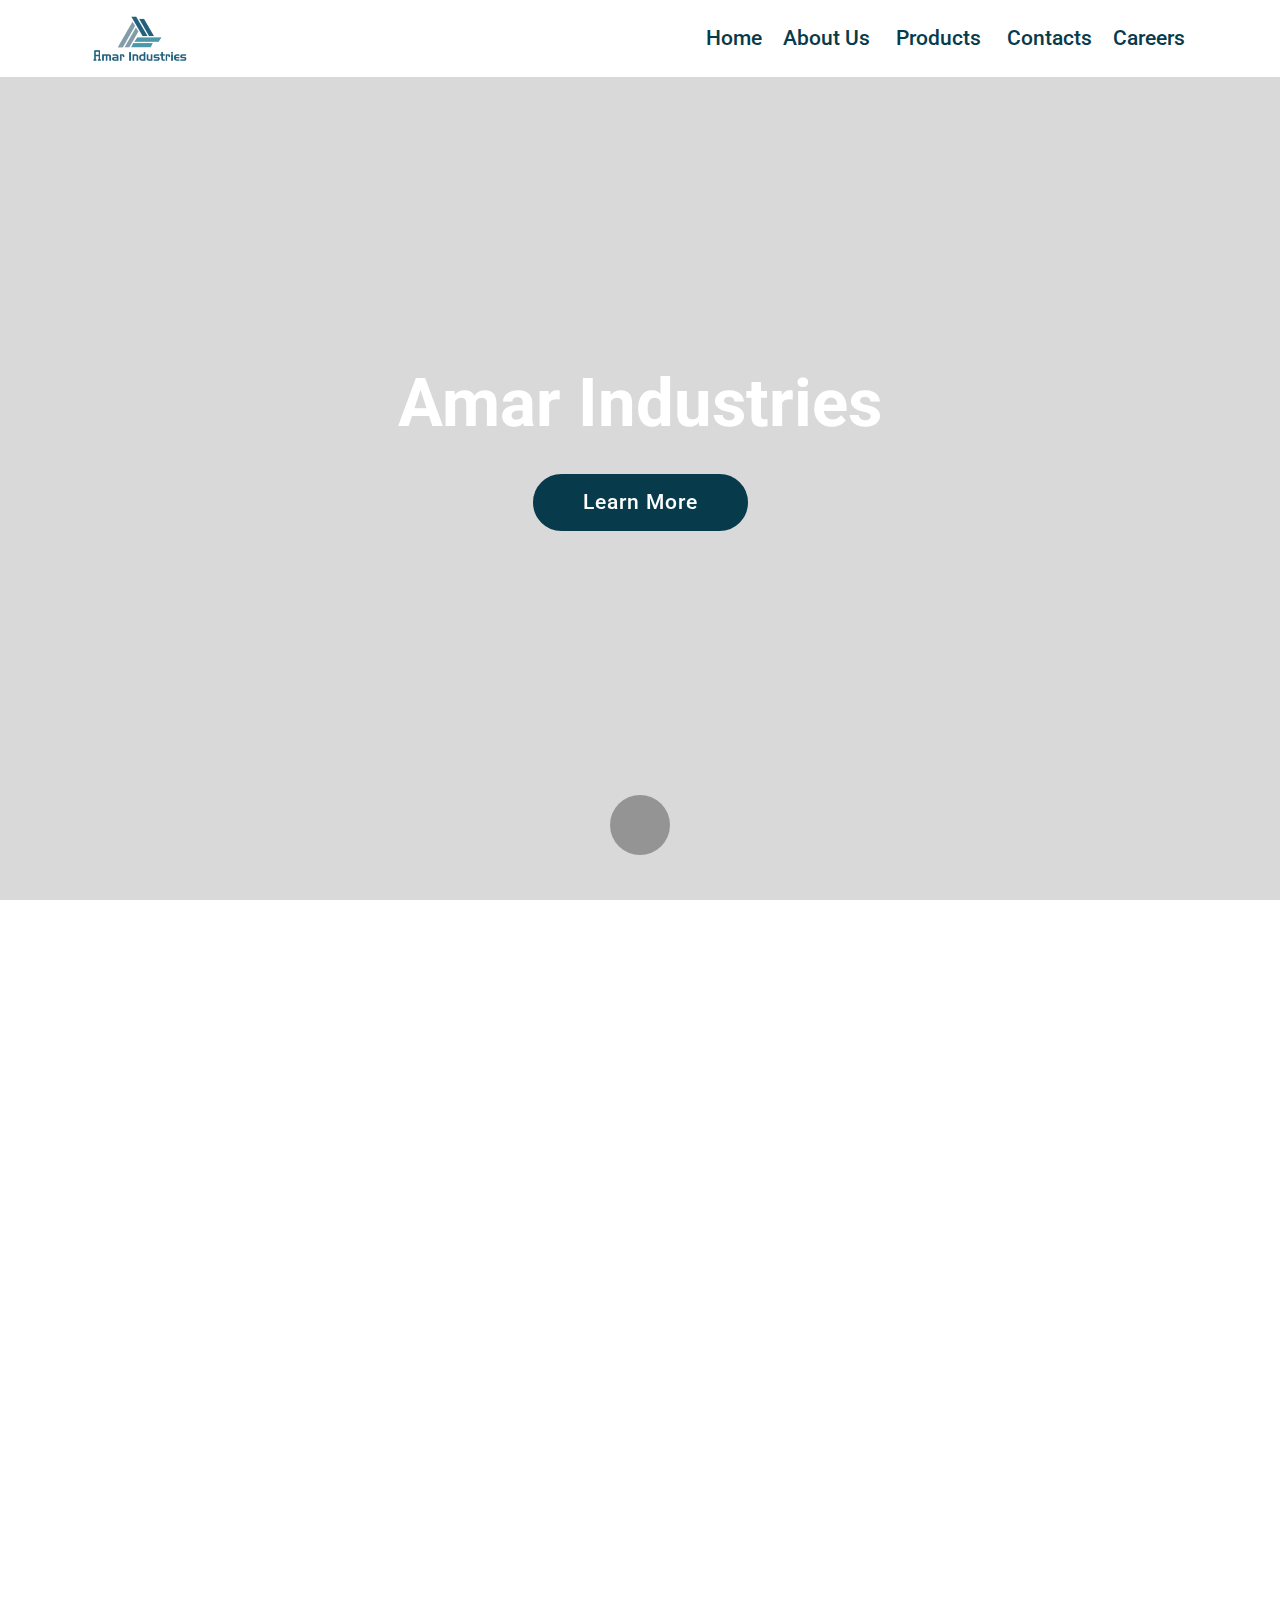
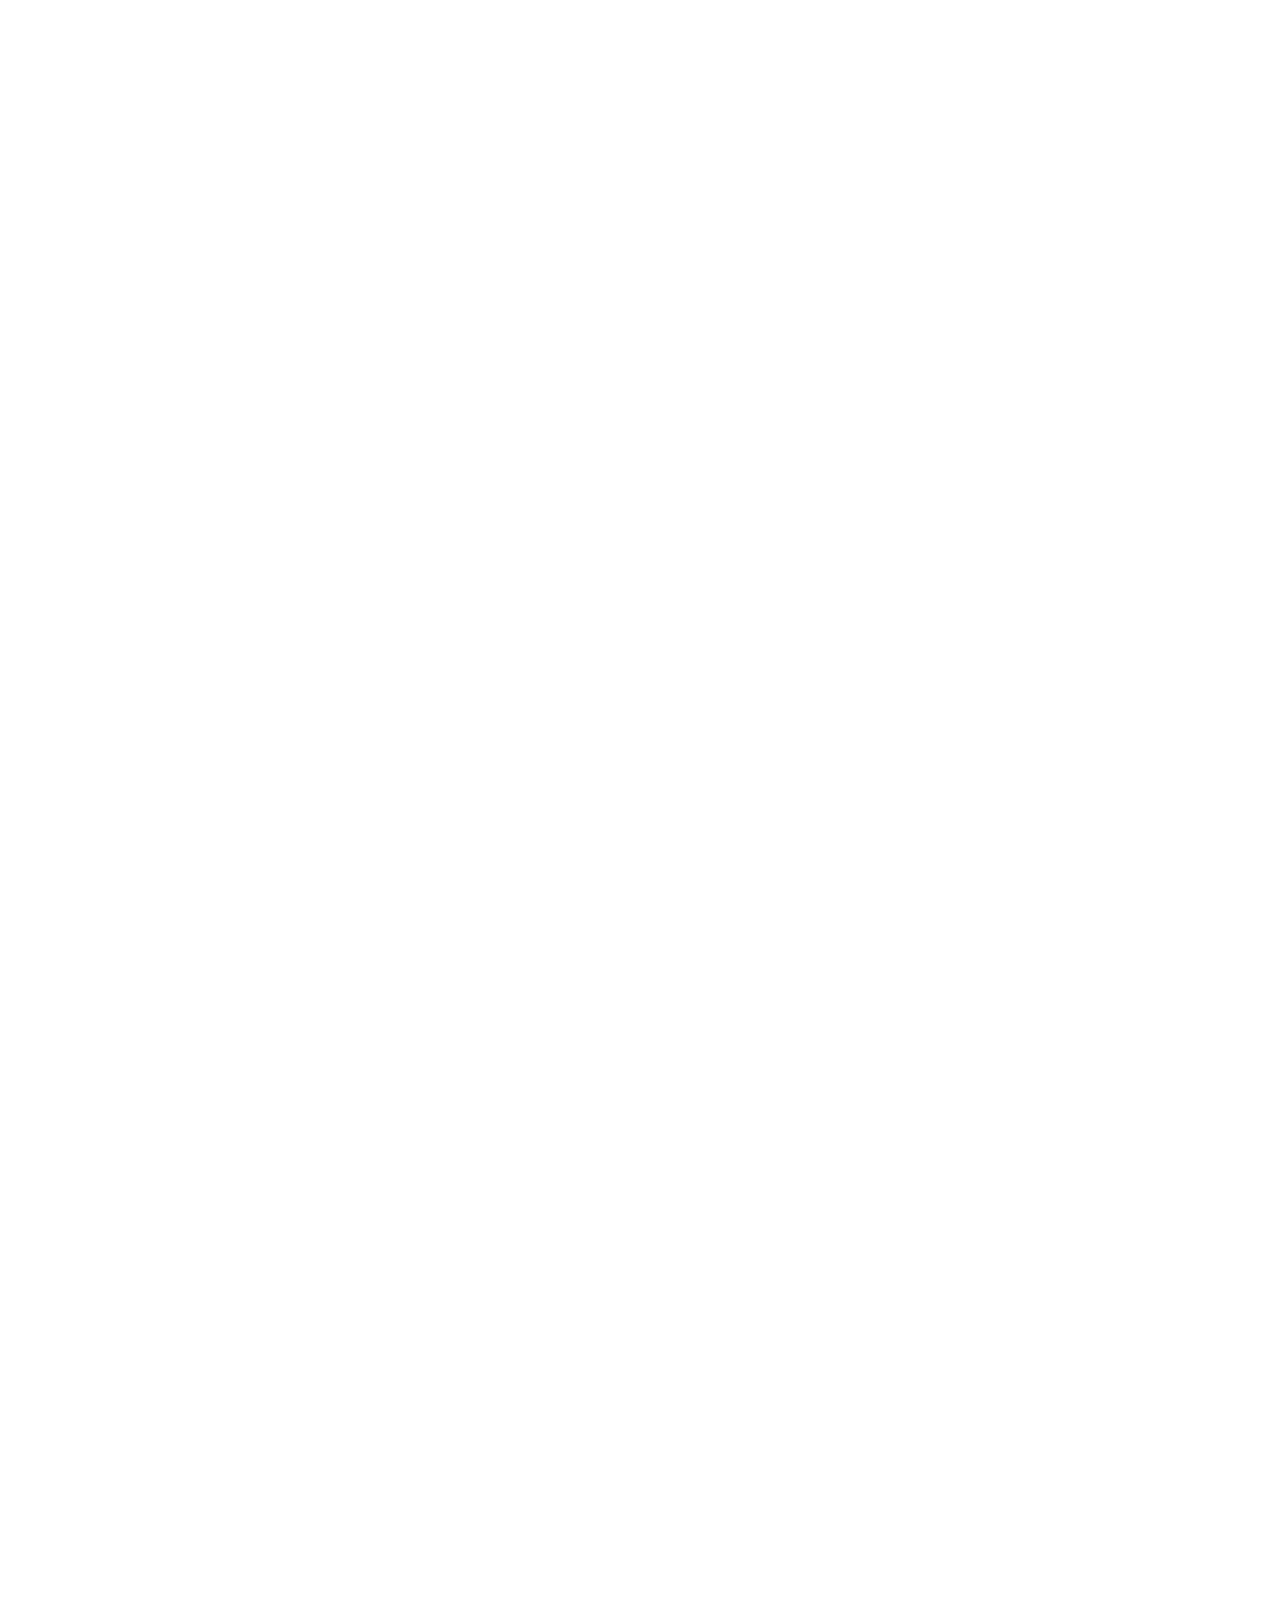
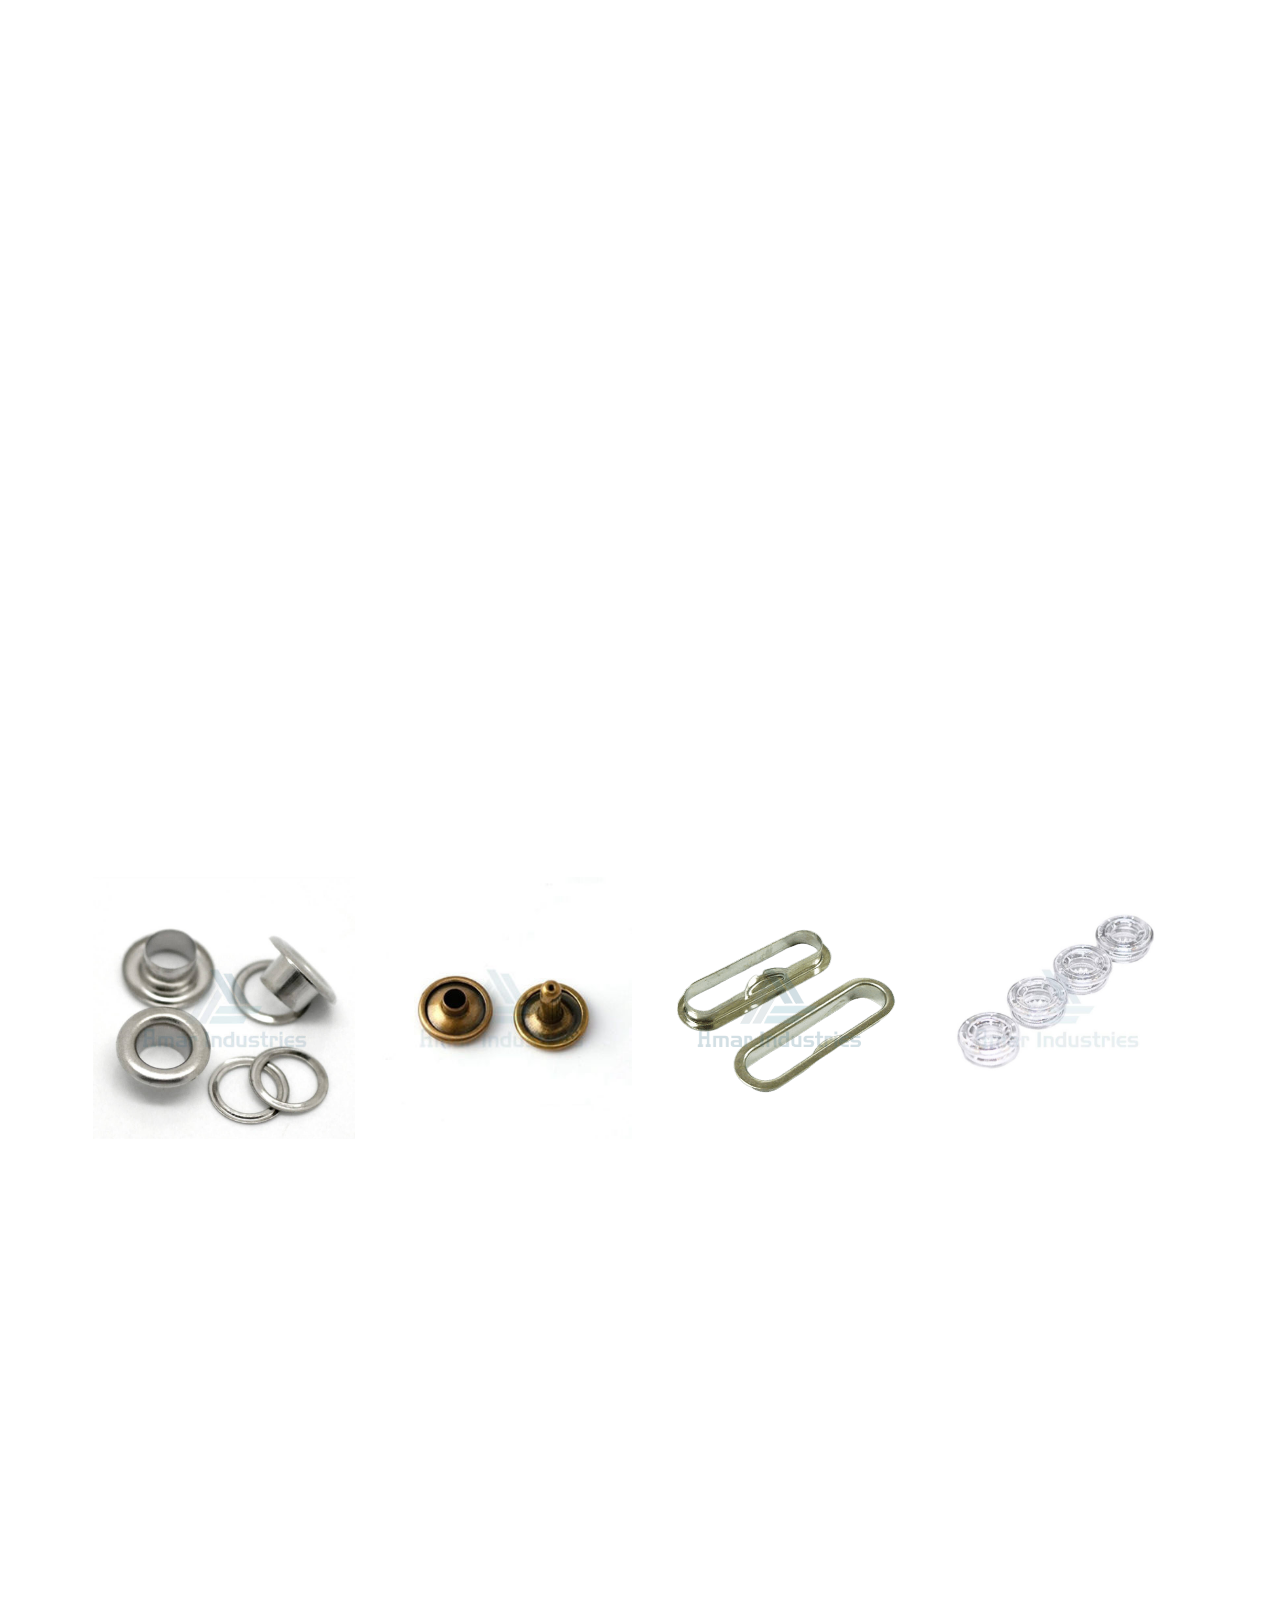
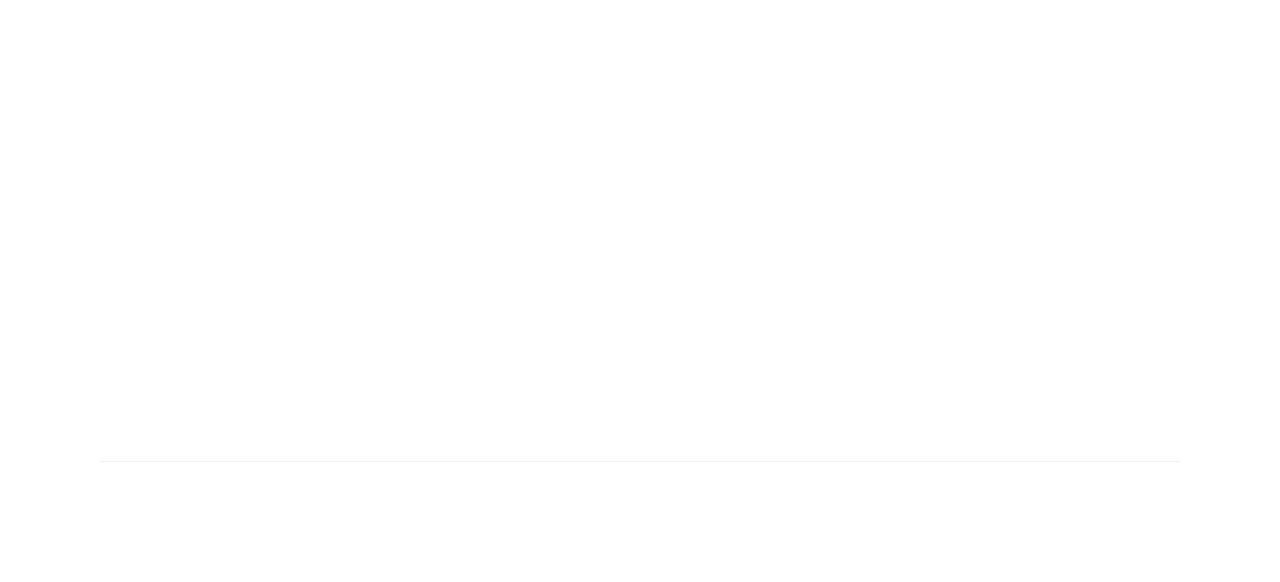
==== index.html @ 7975d2c5 "create github pages" ====
<!DOCTYPE html>
<html  >
<head>
  <!-- Site made with Mobirise Website Builder v4.11.5, https://mobirise.com -->
  <meta charset="UTF-8">
  <meta http-equiv="X-UA-Compatible" content="IE=edge">
  <meta name="generator" content="Mobirise v4.11.5, mobirise.com">
  <meta name="viewport" content="width=device-width, initial-scale=1, minimum-scale=1">
  <link rel="shortcut icon" href="assets/images/unnamed-236x121.png" type="image/x-icon">
  <meta name="description" content="">
  
  <title>Home</title>
  <link rel="stylesheet" href="assets/bootstrap/css/bootstrap.min.css">
  <link rel="stylesheet" href="assets/bootstrap/css/bootstrap-grid.min.css">
  <link rel="stylesheet" href="assets/bootstrap/css/bootstrap-reboot.min.css">
  <link rel="stylesheet" href="assets/tether/tether.min.css">
  <link rel="stylesheet" href="assets/dropdown/css/style.css">
  <link rel="stylesheet" href="assets/animatecss/animate.min.css">
  <link rel="stylesheet" href="assets/theme/css/style.css">
  <link rel="stylesheet" href="assets/gallery/style.css">
  <link rel="preload" as="style" href="assets/mobirise/css/mbr-additional.css"><link rel="stylesheet" href="assets/mobirise/css/mbr-additional.css" type="text/css">
  
  
  
</head>
<body>
  <section class="menu cid-rESwwOQ9ci" once="menu" id="menu2-20">

    

    <nav class="navbar navbar-expand beta-menu navbar-dropdown align-items-center navbar-fixed-top navbar-toggleable-sm">
        <button class="navbar-toggler navbar-toggler-right" type="button" data-toggle="collapse" data-target="#navbarSupportedContent" aria-controls="navbarSupportedContent" aria-expanded="false" aria-label="Toggle navigation">
            <div class="hamburger">
                <span></span>
                <span></span>
                <span></span>
                <span></span>
            </div>
        </button>
        <div class="menu-logo">
            <div class="navbar-brand">
                <span class="navbar-logo">
                    <a href="index.html">
                        <img src="assets/images/unnamed-236x121.png" alt="Amar Industries" title="0" style="height: 3.8rem;">
                    </a>
                </span>
                
            </div>
        </div>
        <div class="collapse navbar-collapse" id="navbarSupportedContent">
            <ul class="navbar-nav nav-dropdown nav-right" data-app-modern-menu="true"><li class="nav-item">
                    <a class="nav-link link text-primary display-4" href="index.html">Home</a>
                </li>
                <li class="nav-item">
                    <a class="nav-link link text-primary display-4" href="about us.html">
                        About Us&nbsp;</a>
                </li><li class="nav-item"><a class="nav-link link text-primary display-4" href="products.html" aria-expanded="false">Products&nbsp;</a></li><li class="nav-item"><a class="nav-link link text-primary display-4" href="contact.html">Contacts</a></li><li class="nav-item"><a class="nav-link link text-primary display-4" href="Career.html">Careers&nbsp;</a></li></ul>
            
        </div>
    </nav>
</section>

<section class="engine"><a href="https://mobirise.info/o">portfolio site templates</a></section><section class="header6 cid-rEIhAa527R mbr-fullscreen mbr-parallax-background" id="header6-b">

    

    <div class="mbr-overlay" style="opacity: 0.1; background-color: rgb(35, 35, 35);">
    </div>

    <div class="container">
        <div class="row justify-content-md-center">
            <div class="mbr-white col-md-10">
                <h1 class="mbr-section-title align-center mbr-bold pb-3 mbr-fonts-style display-1">
                    Amar Industries</h1>
                
                <div class="mbr-section-btn align-center"><a class="btn btn-md btn-primary display-4" href="about us.html">Learn More</a></div>
            </div>
        </div>
    </div>

    <div class="mbr-arrow hidden-sm-down" aria-hidden="true">
        <a href="#next">
            <i class="mbri-down mbr-iconfont"></i>
        </a>
    </div>
</section>

<section class="mbr-section content4 cid-rEO7a82pfW" id="content4-1y">

    

    <div class="container">
        <div class="media-container-row">
            <div class="title col-12 col-md-8">
                <h2 class="align-center pb-3 mbr-fonts-style display-2">About Us</h2>
                <h3 class="mbr-section-subtitle align-center mbr-light mbr-fonts-style display-5">Amar Industries in production of Garment accessories, Shoe components, Bag accessories more than 45 years.</h3>
                <div class="mbr-section-btn align-center py-4"><a class="btn btn-primary display-4" href="about us.html#header16-2d">Learn more</a></div>
            </div>
        </div>
    </div>
</section>

<section class="features12 cid-rFgYefFXMs" id="features12-2m">
    
    

    

    <div class="container">
        <h2 class="mbr-section-title pb-2 mbr-fonts-style display-2">Where Our Product Use</h2>
        

        <div class="media-container-row pt-5">
            <div class="block-content align-right">
                <div class="card pl-3 pr-3 pb-5">
                    <div class="mbr-card-img-title">
                        <div class="card-img pb-3">
                             <span class="mbr-iconfont mobi-mbri-sale mobi-mbri" style="color: rgb(20, 157, 204); fill: rgb(20, 157, 204);"></span>
                        </div>
                        <div class="mbr-crt-title">
                            <h4 class="card-title py-2 mbr-crt-title mbr-fonts-style display-7">
                                Tags, Labels, Tarpaulin, Banners, Tents, Etc</h4>
                        </div>
                    </div>                

                    <div class="card-box">
                        <p class="mbr-text mbr-section-text mbr-fonts-style display-7">Custom and Standard size Flat and Rolled Flange Eyelets with different types of washers in various metals with a wide variety of fortification needs&nbsp;from AMAR INDUSTRIES.</p>
                    </div>
                </div>

                <div class="card pl-3 pr-3">
                    <div class="mbr-card-img-title">
                        <div class="card-img pb-3">
                            <span class="mbr-iconfont mbrib-delivery" style="color: rgb(20, 157, 204); fill: rgb(20, 157, 204);"></span>
                        </div>
                        <div class="mbr-crt-title">
                            <h4 class="card-title py-2 mbr-crt-title mbr-fonts-style display-7">MARINE</h4>
                        </div>
                    </div>
                    <div class="card-box">
                        <p class="mbr-text mbr-section-text mbr-fonts-style display-7">Marine applications demand the highest quality brass and stainless steel Eyelets, Washers, and Rivet Buttons with high-quality <br>water-resistant polish/plating over it &nbsp;to survive in extreme conditions and AMAR INDUSTRIES has you covered.</p>
                    </div>
                </div>
            </div>

            <div class="mbr-figure m-auto" style="width: 40%;">
                <img src="assets/images/icon-4102192-640-1-640x557.png" alt="Amar Industries" title="2">
            </div>

            <div class="block-content align-left">
                <div class="card pl-3 pr-3 pb-5">
                    <div class="mbr-card-img-title">
                        <div class="card-img pb-3">
                             <span class="mbr-iconfont mobi-mbri-website-theme mobi-mbri" style="color: rgb(20, 157, 204); fill: rgb(20, 157, 204);"></span>
                        </div>
                        <div class="mbr-crt-title">
                            <h4 class="card-title py-2 mbr-crt-title mbr-fonts-style display-7">GARMENTS, FOOTWEARS, BAGS, ETC</h4>
                        </div>
                    </div>                

                    <div class="card-box">
                        <p class="mbr-text mbr-section-text mbr-fonts-style display-7">Our wide range of sheet metal Eyelets can be coupled with flat, collar and neck washers and also Buckels, Rado Eyelets, D-Kadi, Rivet Buttons to meet your most demanding industrial fabric needs.</p>
                    </div>
                </div>

                <div class="card pl-3 pr-3">
                    <div class="mbr-card-img-title">
                        <div class="card-img pb-3">
                            <span class="mbr-iconfont mbrib-speed" style="color: rgb(20, 157, 204); fill: rgb(20, 157, 204);"></span>
                        </div>
                        <div class="mbr-crt-title">
                            <h4 class="card-title py-2 mbr-crt-title mbr-fonts-style display-7">
                                
                            <div><span style="color: inherit; font-size: 1.2rem; background-color: transparent;">SAFETY &amp; FALL PROTECTION</span><br></div></h4>
                        </div>
                    </div>
                    <div class="card-box">
                        <p class="mbr-text mbr-section-text mbr-fonts-style display-7">
                            Our rolled rim Eyelet and Washers provide the dependable grip required for harnesses, body belts, and other specialty fall protection accessories</p>
                    </div>
                </div>
            </div>
        </div>
    </div>
</section>

<section class="counters2 counters cid-rEIpHgvNNl" id="counters2-l">

    

    

    <div class="container pt-4 mt-2">
        <div class="media-container-row">
            <div class="media-block" style="width: 49%;">
                <h2 class="mbr-section-title pb-3 align-left mbr-fonts-style display-2">Who We Are</h2>
                
                <div class="mbr-figure">
                    <img src="assets/images/mach49-1.gif" alt="Amar Industries" title="3">
                </div>
            </div>
            <div class="cards-block">
                <div class="cards-container">
                    <div class="card px-3 align-left col-12 col-md-6">
                        <div class="panel-item p-3">
                            <div class="card-img pb-3">
                                <span class="mbr-iconfont pr-2 mbri-setting" style="color: rgb(20, 157, 204); fill: rgb(20, 157, 204);"></span>
                                <h3 class="count py-3 mbr-fonts-style display-2">45</h3>
                            </div>
                            <div class="card-text">
                                <h4 class="mbr-content-title mbr-bold mbr-fonts-style display-7">Since When We</h4>
                                <p class="mbr-content-text mbr-fonts-style display-7">We are in the field of manufacturing for 45+ years.</p>
                            </div>
                        </div>
                    </div>
                    <div class="card px-3 align-left col-12 col-md-6">
                        <div class="panel-item p-3">
                            <div class="card-img pb-3">
                                <span class="mbr-iconfont pr-2 mbri-map-pin"></span>
                                <h3 class="count py-3 mbr-fonts-style display-2">02</h3>
                            </div>
                            <div class="card-text">
                                <h4 class="mbr-content-title mbr-bold mbr-fonts-style display-7">Locations We Exist</h4>
                                <p class="mbr-content-text mbr-fonts-style display-7">Our factories in two states.</p>
                            </div>
                        </div>
                    </div>
                    <div class="card px-3 align-left col-12 col-md-6">
                        <div class="panel-item p-3">
                            <div class="card-img pb-3">
                                <span class="mbri-responsive mbr-iconfont pr-2"></span>
                                <h3 class="count py-3 mbr-fonts-style display-2">100</h3>
                            </div>
                            <div class="card-text">
                                <h4 class="mbr-content-title mbr-bold mbr-fonts-style display-7">What We Manufacture</h4>
                                <p class="mbr-content-text mbr-fonts-style display-7">We manufacture 100+ custom products as per the customer requirement.</p>
                            </div>
                        </div>
                    </div>
                    <div class="card px-3 align-left col-12 col-md-6">
                        <div class="panel-item p-3">
                            <div class="card-img pb-3">
                                <span class="mbri-globe-2 mbr-iconfont pr-2"></span>
                                <h3 class="count py-3 mbr-fonts-style display-2">250</h3>
                            </div>
                            <div class="card-texts">
                                <h4 class="mbr-content-title mbr-bold mbr-fonts-style display-7">Client We Have</h4>
                                <p class="mbr-content-text mbr-fonts-style display-7">We supply across India And as per the demand export also.<br></p>
                            </div>
                        </div>
                    </div>
                </div>
            </div>
        </div>
    </div>
</section>

<section class="header3 cid-rFgvdJI7LP mbr-fullscreen" id="header3-2g">

    

    

    <div class="container">
        <div class="media-container-row">
            <div class="mbr-figure" style="width: 125%;">
                <img src="assets/images/amar-industries-1160x821.jpg" alt="Amar Industries" title="4">
            </div>

            <div class="media-content">
                <h1 class="mbr-section-title mbr-white pb-3 mbr-fonts-style display-2">Eyelet's Introduction<br></h1>
                
                <div class="mbr-section-text mbr-white pb-3 ">
                    <p class="mbr-text mbr-fonts-style display-7">
                        There are Three Basic Types of Settings… Roll (or Coil), Scored or Flared. <br>01.) The most common is the roll, Which provides a Smooth, Rounded, Uniform surface.<br>02.) A scored setting divides, The end of the Barrel into equal segments to provide extra grip Strength in soft materials.<br>03.) A Flared setting is Commonly used in PC Boards and Provides an appearance often used for soldering.
                    </p>
                </div>
                
            </div>
        </div>
    </div>

</section>

<section class="mbr-section content4 cid-rFBLSPd58D" id="content4-33">

    

    <div class="container">
        <div class="media-container-row">
            <div class="title col-12 col-md-8">
                <h2 class="align-center pb-3 mbr-fonts-style display-2">
                    Gallery
                </h2>
                <h3 class="mbr-section-subtitle align-center mbr-light mbr-fonts-style display-5"><strong>Products We Manufactured</strong></h3>
                
            </div>
        </div>
    </div>
</section>

<section class="mbr-gallery mbr-slider-carousel cid-rFBL0w4Qs7" id="gallery1-32">

    

    <div class="container">
        <div><!-- Filter --><!-- Gallery --><div class="mbr-gallery-row"><div class="mbr-gallery-layout-default"><div><div><div class="mbr-gallery-item mbr-gallery-item--p1" data-video-url="false" data-tags="Animated"><div href="#lb-gallery1-32" data-slide-to="0" data-toggle="modal"><img src="assets/images/eyelet-800x800-800x800-800x800.jpg" alt="" title=""><span class="icon-focus"></span></div></div><div class="mbr-gallery-item mbr-gallery-item--p1" data-video-url="false" data-tags="Animated"><div href="#lb-gallery1-32" data-slide-to="1" data-toggle="modal"><img src="assets/images/male-female-rivets-332x332-332x332.jpg" alt="" title=""><span class="icon-focus"></span></div></div><div class="mbr-gallery-item mbr-gallery-item--p1" data-video-url="false" data-tags="Animated"><div href="#lb-gallery1-32" data-slide-to="2" data-toggle="modal"><img src="assets/images/ovel-eyelets-500x500-removebg-preview-1-500x500-500x500-500x500.png" alt="" title=""><span class="icon-focus"></span></div></div><div class="mbr-gallery-item mbr-gallery-item--p1" data-video-url="false" data-tags="Animated"><div href="#lb-gallery1-32" data-slide-to="3" data-toggle="modal"><img src="assets/images/palstic-eyelets-1024x1024-800x800.jpg" alt="" title=""><span class="icon-focus"></span></div></div></div></div><div class="clearfix"></div></div></div><!-- Lightbox --><div data-app-prevent-settings="" class="mbr-slider modal fade carousel slide" tabindex="-1" data-keyboard="true" data-interval="false" id="lb-gallery1-32"><div class="modal-dialog"><div class="modal-content"><div class="modal-body"><div class="carousel-inner"><div class="carousel-item"><img src="assets/images/eyelet-800x800-800x800.jpg" alt="" title=""></div><div class="carousel-item active"><img src="assets/images/male-female-rivets-332x332.jpg" alt="" title=""></div><div class="carousel-item"><img src="assets/images/ovel-eyelets-500x500-removebg-preview-1-500x500-500x500.png" alt="" title=""></div><div class="carousel-item"><img src="assets/images/palstic-eyelets-1024x1024.jpg" alt="" title=""></div></div><a class="carousel-control carousel-control-prev" role="button" data-slide="prev" href="#lb-gallery1-32"><span class="mbri-left mbr-iconfont" aria-hidden="true"></span><span class="sr-only">Previous</span></a><a class="carousel-control carousel-control-next" role="button" data-slide="next" href="#lb-gallery1-32"><span class="mbri-right mbr-iconfont" aria-hidden="true"></span><span class="sr-only">Next</span></a><a class="close" href="#" role="button" data-dismiss="modal"><span class="sr-only">Close</span></a></div></div></div></div></div>
    </div>

</section>

<section class="mbr-section content8 cid-rEJdj12isI" id="content8-1t">

    

    <div class="container">
        <div class="media-container-row title">
            <div class="col-12 col-md-8">
                <div class="mbr-section-btn align-center"><a class="btn btn-primary display-4" href="products.html">More Product</a></div>
            </div>
        </div>
    </div>
</section>

<section class="counters6 counters cid-rEInvJXpwD" id="counters6-e">

    

    

    <div class="container pt-4 mt-2">
        <h2 class="mbr-section-title pb-3 align-center mbr-fonts-style display-2">Why Choose Us</h2>
        
        <div>
                <div class="cards-container">
                    <div class="card col-12 col-md-6 col-lg-4 pb-md-4">
                        <div class="panel-item align-center">
                            <div class="card-img pb-3">
                                <h3 class="img-text mbr-fonts-style display-1">01.</h3>
                            </div>
                            <div class="card-text">
                                <h4 class="mbr-content-title mbr-bold mbr-fonts-style display-7">Honest and Dependable</h4>
                                <p class="mbr-content-text mbr-fonts-style display-7">
                                    We Know The Value Of Time<br>&nbsp;Trustworthy Helps Us To Build A Strong Relationship.<br></p>
                            </div>
                        </div>
                    </div>
                    <div class="card col-12 col-md-6 col-lg-4 pb-md-4">
                        <div class="panel-item align-center">
                            <div class="card-img pb-3">
                                <h3 class="img-text mbr-fonts-style display-1">02.</h3>
                            </div>
                            <div class="card-text">
                                <h4 class="mbr-content-title mbr-bold mbr-fonts-style display-7">We Are Always Improving</h4>
                                <p class="mbr-content-text mbr-fonts-style display-7">
                                    We Invest In &nbsp;New Technology<br>To Build A Quality Product.</p>
                            </div>
                        </div>
                    </div>
                    <div class="card col-12 col-md-6 col-lg-4 last-child">
                        <div class="panel-item align-center">
                            <div class="card-img pb-3">
                                <h3 class="img-text mbr-fonts-style display-1">03.</h3>
                            </div>
                            <div class="card-text">
                                <h4 class="mbr-content-title mbr-bold mbr-fonts-style display-7">We Are Passionate</h4>
                                <p class="mbr-content-text mbr-fonts-style display-7">Our Commitment To Quality Guarantees Our Success And Your Satisfaction.&nbsp;<br></p>
                            </div>
                        </div>
                    </div>
                    
                </div>
            </div>
    </div>
</section>

<section class="footer3 cid-rEIoCwBjpi" id="footer3-j">

    

    

    <div class="container">
        <div class="media-container-row content">
            <div class="col-md-2 col-sm-4">
                <div class="mb-3 img-logo">
                    <a href="index.html">
                         <img src="assets/images/unnamed-372x191.png" alt="Amar Industries" title="0">
                    </a>
                </div>
                <p class="mbr-fonts-style foot-logo display-7"></p>
            </div>
            <div class="col-md-3 col-sm-4">
                <p class="mb-4 mbr-fonts-style foot-title display-7">Navigation</p>
                <p class="mbr-text mbr-links-column mbr-fonts-style display-7"><a href="html.html">Home</a><br><a href="about us.html#header16-2d"></a><a href="about us.html#header16-2d">About Us</a><br><a href="products.html#header16-2c"></a><a href="products.html#header16-2c">Products</a><br><a href="contact.html#header16-2e">Contacts</a><br><a href="Career.html#header16-2f">Careers</a></p>
            </div>
            <div class="col-md-3 col-sm-4">
                <p class="mb-4 mbr-fonts-style foot-title display-7">Categories</p>
                <p class="mbr-text mbr-fonts-style mbr-links-column display-7"><a href="products.html#gallery2-1m">Eyelets</a><br><a href="products.html#gallery2-1m">Washers</a><br><a href="products.html#gallery2-1m">Rivet Buttons</a><br><a href="products.html#gallery2-1m">Buckels</a><br><a href="products.html#gallery2-1m">D-K</a>adi</p>
            </div>
            <div class="col-md-4 col-sm-12">
                <p class="mb-4 mbr-fonts-style foot-title display-7">
                    Subscribe</p>
                <p class="mbr-text form-text mbr-fonts-style display-7">
                    Get In Touch</p>
                <div class="media-container-column" data-form-type="formoid">
                    <!---Formbuilder Form--->
                    <form action="https://mobirise.com/" method="POST" class="mbr-form form-with-styler" data-form-title="Mobirise Form"><input type="hidden" name="email" data-form-email="true" value="yODNaVvpB/LX6N7bkl9tKDrUJenmv18cVhQA+r182vdmnHVQnfsVQ7+ONtTLpZbZ/BZ8xpuQZNzCThfcBlA/wpXSPkmtJSOTBwiS9MnNIMJKf0Gz8rf8rmBKpocLPBMa">
                        <div class="row form-inline justify-content-center">
                            <div hidden="hidden" data-form-alert="" class="alert alert-success col-12">Thanks for filling out the form!</div>
                            <div hidden="hidden" data-form-alert-danger="" class="alert alert-danger col-12">
                            </div>
                        </div>
                        <div class="dragArea row form-inline justify-content-center">
                            <div class="col-auto form-group " data-for="email">
                                <input type="email" name="email" placeholder="Email" data-form-field="Email" required="required" class="form-control input-sm input-inverse my-2 display-7" id="email-footer3-j">
                            </div>
                            <div class="col-auto input-group-btn  m-2">
                                <button type="submit" class="btn btn-primary m-0 display-4">Subscribe</button>
                            </div>
                        </div>
                    </form><!---Formbuilder Form--->
                </div>

            </div>
        </div>
        <div class="footer-lower">
            <div class="media-container-row">
                <div class="col-sm-12">
                    <hr>
                </div>
            </div>
            <div class="media-container-row">
                <div class="col-sm-6 copyright">
                    <p class="mbr-text mbr-fonts-style display-7">© Copyright 2019 Amar Industries- All Rights Reserved
                    </p>
                </div>
                <div class="col-md-6">
                    <div class="social-list align-right">
                        <div class="soc-item">
                            <a href="https://wa.me/8178234245">
                                <span class="mbr-iconfont mbr-iconfont-social socicon-whatsapp socicon" style="color: rgb(19, 137, 69); fill: rgb(19, 137, 69);"></span>
                            </a>
                        </div>
                        
                        
                        
                        
                        
                    </div>
                </div>
            </div>
        </div>
    </div>
</section>


  <script src="assets/web/assets/jquery/jquery.min.js"></script>
  <script src="assets/popper/popper.min.js"></script>
  <script src="assets/bootstrap/js/bootstrap.min.js"></script>
  <script src="assets/tether/tether.min.js"></script>
  <script src="assets/vimeoplayer/jquery.mb.vimeo_player.js"></script>
  <script src="assets/smoothscroll/smooth-scroll.js"></script>
  <script src="assets/dropdown/js/nav-dropdown.js"></script>
  <script src="assets/dropdown/js/navbar-dropdown.js"></script>
  <script src="assets/touchswipe/jquery.touch-swipe.min.js"></script>
  <script src="assets/viewportchecker/jquery.viewportchecker.js"></script>
  <script src="assets/parallax/jarallax.min.js"></script>
  <script src="assets/masonry/masonry.pkgd.min.js"></script>
  <script src="assets/imagesloaded/imagesloaded.pkgd.min.js"></script>
  <script src="assets/bootstrapcarouselswipe/bootstrap-carousel-swipe.js"></script>
  <script src="assets/theme/js/script.js"></script>
  <script src="assets/gallery/player.min.js"></script>
  <script src="assets/gallery/script.js"></script>
  <script src="assets/slidervideo/script.js"></script>
  <script src="assets/formoid/formoid.min.js"></script>
  
  
 <div id="scrollToTop" class="scrollToTop mbr-arrow-up"><a style="text-align: center;"><i class="mbr-arrow-up-icon mbr-arrow-up-icon-cm cm-icon cm-icon-smallarrow-up"></i></a></div>
    <input name="animation" type="hidden">
  </body>
</html>
---- assets/dropdown/css/style.css ----
.navbar-dropdown {
  left: 0;
  padding: 0;
  position: absolute;
  right: 0;
  top: 0;
  transition: all 0.45s ease;
  z-index: 1030;
  background: #282828; }
  .navbar-dropdown .navbar-logo {
    margin-right: 0.8rem;
    transition: margin 0.3s ease-in-out;
    vertical-align: middle; }
    .navbar-dropdown .navbar-logo img {
      height: 3.125rem;
      transition: all 0.3s ease-in-out; }
    .navbar-dropdown .navbar-logo.mbr-iconfont {
      font-size: 3.125rem;
      line-height: 3.125rem; }
  .navbar-dropdown .navbar-caption {
    font-weight: 700;
    white-space: normal;
    vertical-align: -4px;
    line-height: 3.125rem !important; }
    .navbar-dropdown .navbar-caption, .navbar-dropdown .navbar-caption:hover {
      color: inherit;
      text-decoration: none; }
  .navbar-dropdown .mbr-iconfont + .navbar-caption {
    vertical-align: -1px; }
  .navbar-dropdown.navbar-fixed-top {
    position: fixed; }
  .navbar-dropdown .navbar-brand span {
    vertical-align: -4px; }
  .navbar-dropdown.bg-color.transparent {
    background: none; }
  .navbar-dropdown.navbar-short .navbar-brand {
    padding: 0.625rem 0; }
    .navbar-dropdown.navbar-short .navbar-brand span {
      vertical-align: -1px; }
  .navbar-dropdown.navbar-short .navbar-caption {
    line-height: 2.375rem !important;
    vertical-align: -2px; }
  .navbar-dropdown.navbar-short .navbar-logo {
    margin-right: 0.5rem; }
    .navbar-dropdown.navbar-short .navbar-logo img {
      height: 2.375rem; }
    .navbar-dropdown.navbar-short .navbar-logo.mbr-iconfont {
      font-size: 2.375rem;
      line-height: 2.375rem; }
  .navbar-dropdown.navbar-short .mbr-table-cell {
    height: 3.625rem; }
  .navbar-dropdown .navbar-close {
    left: 0.6875rem;
    position: fixed;
    top: 0.75rem;
    z-index: 1000; }
  .navbar-dropdown .hamburger-icon {
    content: "";
    display: inline-block;
    vertical-align: middle;
    width: 16px;
    -webkit-box-shadow: 0 -6px 0 1px #282828,0 0 0 1px #282828,0 6px 0 1px #282828;
    -moz-box-shadow: 0 -6px 0 1px #282828,0 0 0 1px #282828,0 6px 0 1px #282828;
    box-shadow: 0 -6px 0 1px #282828,0 0 0 1px #282828,0 6px 0 1px #282828; }

.dropdown-menu .dropdown-toggle[data-toggle="dropdown-submenu"]::after {
  border-bottom: 0.35em solid transparent;
  border-left: 0.35em solid;
  border-right: 0;
  border-top: 0.35em solid transparent;
  margin-left: 0.3rem; }

.dropdown-menu .dropdown-item:focus {
  outline: 0; }

.nav-dropdown {
  font-size: 0.75rem;
  font-weight: 500;
  height: auto !important; }
  .nav-dropdown .nav-btn {
    padding-left: 1rem; }
  .nav-dropdown .link {
    margin: .667em 1.667em;
    font-weight: 500;
    padding: 0;
    transition: color .2s ease-in-out; }
    .nav-dropdown .link.dropdown-toggle {
      margin-right: 2.583em; }
      .nav-dropdown .link.dropdown-toggle::after {
        margin-left: .25rem;
        border-top: 0.35em solid;
        border-right: 0.35em solid transparent;
        border-left: 0.35em solid transparent;
        border-bottom: 0; }
      .nav-dropdown .link.dropdown-toggle[aria-expanded="true"] {
        margin: 0;
        padding: 0.667em 3.263em  0.667em 1.667em; }
  .nav-dropdown .link::after,
  .nav-dropdown .dropdown-item::after {
    color: inherit; }
  .nav-dropdown .btn {
    font-size: 0.75rem;
    font-weight: 700;
    letter-spacing: 0;
    margin-bottom: 0;
    padding-left: 1.25rem;
    padding-right: 1.25rem; }
  .nav-dropdown .dropdown-menu {
    border-radius: 0;
    border: 0;
    left: 0;
    margin: 0;
    padding-bottom: 1.25rem;
    padding-top: 1.25rem;
    position: relative; }
  .nav-dropdown .dropdown-submenu {
    margin-left: 0.125rem;
    top: 0; }
  .nav-dropdown .dropdown-item {
    font-weight: 500;
    line-height: 2;
    padding: 0.3846em 4.615em 0.3846em 1.5385em;
    position: relative;
    transition: color .2s ease-in-out, background-color .2s ease-in-out; }
    .nav-dropdown .dropdown-item::after {
      margin-top: -0.3077em;
      position: absolute;
      right: 1.1538em;
      top: 50%; }
    .nav-dropdown .dropdown-item:focus, .nav-dropdown .dropdown-item:hover {
      background: none; }

@media (max-width: 767px) {
  .nav-dropdown.navbar-toggleable-sm {
    bottom: 0;
    display: none;
    left: 0;
    overflow-x: hidden;
    position: fixed;
    top: 0;
    transform: translateX(-100%);
    -ms-transform: translateX(-100%);
    -webkit-transform: translateX(-100%);
    width: 18.75rem;
    z-index: 999; } }
.nav-dropdown.navbar-toggleable-xl {
  bottom: 0;
  display: none;
  left: 0;
  overflow-x: hidden;
  position: fixed;
  top: 0;
  transform: translateX(-100%);
  -ms-transform: translateX(-100%);
  -webkit-transform: translateX(-100%);
  width: 18.75rem;
  z-index: 999; }

.nav-dropdown-sm {
  display: block !important;
  overflow-x: hidden;
  overflow: auto;
  padding-top: 3.875rem; }
  .nav-dropdown-sm::after {
    content: "";
    display: block;
    height: 3rem;
    width: 100%; }
  .nav-dropdown-sm.collapse.in ~ .navbar-close {
    display: block !important; }
  .nav-dropdown-sm.collapsing, .nav-dropdown-sm.collapse.in {
    transform: translateX(0);
    -ms-transform: translateX(0);
    -webkit-transform: translateX(0);
    transition: all 0.25s ease-out;
    -webkit-transition: all 0.25s ease-out;
    background: #282828; }
  .nav-dropdown-sm.collapsing[aria-expanded="false"] {
    transform: translateX(-100%);
    -ms-transform: translateX(-100%);
    -webkit-transform: translateX(-100%); }
  .nav-dropdown-sm .nav-item {
    display: block;
    margin-left: 0 !important;
    padding-left: 0; }
  .nav-dropdown-sm .link,
  .nav-dropdown-sm .dropdown-item {
    border-top: 1px dotted rgba(255, 255, 255, 0.1);
    font-size: 0.8125rem;
    line-height: 1.6;
    margin: 0 !important;
    padding: 0.875rem 2.4rem 0.875rem 1.5625rem !important;
    position: relative;
    white-space: normal; }
    .nav-dropdown-sm .link:focus, .nav-dropdown-sm .link:hover,
    .nav-dropdown-sm .dropdown-item:focus,
    .nav-dropdown-sm .dropdown-item:hover {
      background: rgba(0, 0, 0, 0.2) !important;
      color: #c0a375; }
  .nav-dropdown-sm .nav-btn {
    position: relative;
    padding: 1.5625rem 1.5625rem 0 1.5625rem; }
    .nav-dropdown-sm .nav-btn::before {
      border-top: 1px dotted rgba(255, 255, 255, 0.1);
      content: "";
      left: 0;
      position: absolute;
      top: 0;
      width: 100%; }
    .nav-dropdown-sm .nav-btn + .nav-btn {
      padding-top: 0.625rem; }
      .nav-dropdown-sm .nav-btn + .nav-btn::before {
        display: none; }
  .nav-dropdown-sm .btn {
    padding: 0.625rem 0; }
  .nav-dropdown-sm .dropdown-toggle[data-toggle="dropdown-submenu"]::after {
    margin-left: .25rem;
    border-top: 0.35em solid;
    border-right: 0.35em solid transparent;
    border-left: 0.35em solid transparent;
    border-bottom: 0; }
  .nav-dropdown-sm .dropdown-toggle[data-toggle="dropdown-submenu"][aria-expanded="true"]::after {
    border-top: 0;
    border-right: 0.35em solid transparent;
    border-left: 0.35em solid transparent;
    border-bottom: 0.35em solid; }
  .nav-dropdown-sm .dropdown-menu {
    margin: 0;
    padding: 0;
    position: relative;
    top: 0;
    left: 0;
    width: 100%;
    border: 0;
    float: none;
    border-radius: 0;
    background: none; }
  .nav-dropdown-sm .dropdown-submenu {
    left: 100%;
    margin-left: 0.125rem;
    margin-top: -1.25rem;
    top: 0; }

.navbar-toggleable-sm .nav-dropdown .dropdown-menu {
  position: absolute; }

.navbar-toggleable-sm .nav-dropdown .dropdown-submenu {
  left: 100%;
  margin-left: 0.125rem;
  margin-top: -1.25rem;
  top: 0; }

.navbar-toggleable-sm.opened .nav-dropdown .dropdown-menu {
  position: relative; }

.navbar-toggleable-sm.opened .nav-dropdown .dropdown-submenu {
  left: 0;
  margin-left: 00rem;
  margin-top: 0rem;
  top: 0; }

.is-builder .nav-dropdown.collapsing {
  transition: none !important; }

/*# sourceMappingURL=style.css.map */
---- assets/theme/css/style.css ----
/*!
 * Mobirise v4 theme (https://mobirise.com/)
 * Copyright 2017 Mobirise
 */
section {
  background-color: #eeeeee; }

body {
  font-style: normal;
  line-height: 1.5; }

section,
.container,
.container-fluid {
  position: relative;
  word-wrap: break-word; }

a.mbr-iconfont:hover {
  text-decoration: none; }

.article .lead p,
.article .lead ul,
.article .lead ol,
.article .lead pre,
.article .lead blockquote {
  margin-bottom: 0; }

ul,
ol,
pre,
blockquote {
  margin-bottom: 2.3125rem; }

pre {
  background: #f4f4f4;
  padding: 10px 24px;
  white-space: pre-wrap; }

.inactive {
  -webkit-user-select: none;
  -moz-user-select: none;
  -ms-user-select: none;
  user-select: none;
  pointer-events: none;
  -webkit-user-drag: none;
  user-drag: none; }

.mbr-section__comments .row {
  justify-content: center;
  -webkit-justify-content: center; }

a {
  font-style: normal;
  font-weight: 400;
  cursor: pointer; }
  a, a:hover {
    text-decoration: none; }

figure {
  margin-bottom: 0; }

body {
  color: #232323; }

h1,
h2,
h3,
h4,
h5,
h6,
.h1,
.h2,
.h3,
.h4,
.h5,
.h6,
.display-1,
.display-2,
.display-3,
.display-4 {
  line-height: 1;
  word-break: break-word;
  word-wrap: break-word; }

.mbr-section-title {
  font-style: normal;
  line-height: 1.2; }

.mbr-section-subtitle {
  line-height: 1.3; }

.mbr-text {
  font-style: normal;
  line-height: 1.6; }

b,
strong {
  font-weight: bold; }

blockquote {
  padding: 10px 0 10px 20px;
  position: relative;
  border-left: 2px solid;
  border-color: #ff3366; }

input:-webkit-autofill, input:-webkit-autofill:hover, input:-webkit-autofill:focus, input:-webkit-autofill:active {
  transition-delay: 9999s;
  transition-property: background-color, color; }

textarea[type='hidden'] {
  display: none; }

body {
  position: relative; }

section {
  background-position: 50% 50%;
  background-repeat: no-repeat;
  background-size: cover; }
  section .mbr-background-video,
  section .mbr-background-video-preview {
    position: absolute;
    bottom: 0;
    left: 0;
    right: 0;
    top: 0; }

.hidden {
  visibility: hidden; }

.mbr-z-index20 {
  z-index: 20; }

/*! Base colors */
.mbr-white {
  color: #ffffff; }

.mbr-black {
  color: #000000; }

.mbr-bg-white {
  background-color: #ffffff; }

.mbr-bg-black {
  background-color: #000000; }

/*! Text-aligns */
.align-left {
  text-align: left; }

.align-center {
  text-align: center; }

.align-right {
  text-align: right; }

@media (max-width: 767px) {
  .align-left,
  .align-center,
  .align-right,
  .mbr-section-btn,
  .mbr-section-title {
    text-align: center; } }
/*! Font-weight  */
.mbr-light {
  font-weight: 300; }

.mbr-regular {
  font-weight: 400; }

.mbr-semibold {
  font-weight: 500; }

.mbr-bold {
  font-weight: 700; }

/*! Media  */
.media-size-item {
  -webkit-flex: 1 1 auto;
  -moz-flex: 1 1 auto;
  -ms-flex: 1 1 auto;
  -o-flex: 1 1 auto;
  flex: 1 1 auto; }

.media-content {
  -webkit-flex-basis: 100%;
  flex-basis: 100%; }

.media-container-row {
  display: -ms-flexbox;
  display: -webkit-flex;
  display: flex;
  -webkit-flex-direction: row;
  -ms-flex-direction: row;
  flex-direction: row;
  -webkit-flex-wrap: wrap;
  -ms-flex-wrap: wrap;
  flex-wrap: wrap;
  -webkit-justify-content: center;
  -ms-flex-pack: center;
  justify-content: center;
  -webkit-align-content: center;
  -ms-flex-line-pack: center;
  align-content: center;
  -webkit-align-items: start;
  -ms-flex-align: start;
  align-items: start; }
  .media-container-row .media-size-item {
    width: 400px; }

.media-container-column {
  display: -ms-flexbox;
  display: -webkit-flex;
  display: flex;
  -webkit-flex-direction: column;
  -ms-flex-direction: column;
  flex-direction: column;
  -webkit-flex-wrap: wrap;
  -ms-flex-wrap: wrap;
  flex-wrap: wrap;
  -webkit-justify-content: center;
  -ms-flex-pack: center;
  justify-content: center;
  -webkit-align-content: center;
  -ms-flex-line-pack: center;
  align-content: center;
  -webkit-align-items: stretch;
  -ms-flex-align: stretch;
  align-items: stretch; }
  .media-container-column > * {
    width: 100%; }

@media (min-width: 992px) {
  .media-container-row {
    -webkit-flex-wrap: nowrap;
    -ms-flex-wrap: nowrap;
    flex-wrap: nowrap; } }
figure {
  overflow: hidden; }

figure[mbr-media-size] {
  transition: width 0.1s; }

.mbr-figure img,
.mbr-figure iframe {
  display: block;
  width: 100%; }

.card {
  background-color: transparent;
  border: none; }

.card-box {
  width: 100%; }

.card-img {
  text-align: center;
  flex-shrink: 0;
  -webkit-flex-shrink: 0; }

.media {
  max-width: 100%;
  margin: 0 auto; }

.mbr-figure {
  -ms-flex-item-align: center;
  -ms-grid-row-align: center;
  -webkit-align-self: center;
  align-self: center; }

.media-container > div {
  max-width: 100%; }

.mbr-figure img,
.card-img img {
  width: 100%; }

@media (max-width: 991px) {
  .media-size-item {
    width: auto !important; }

  .media {
    width: auto; }

  .mbr-figure {
    width: 100% !important; } }
/*! Buttons */
.btn {
  font-weight: 500;
  border-width: 2px;
  font-style: normal;
  letter-spacing: 1px;
  margin: .4rem .8rem;
  white-space: normal;
  -webkit-transition: all .3s ease-in-out;
  -moz-transition: all .3s ease-in-out;
  transition: all .3s ease-in-out;
  display: inline-flex;
  align-items: center;
  justify-content: center;
  word-break: break-word;
  -webkit-align-items: center;
  -webkit-justify-content: center;
  display: -webkit-inline-flex; }

.btn-sm {
  font-weight: 500;
  letter-spacing: 1px;
  -webkit-transition: all .3s ease-in-out;
  -moz-transition: all .3s ease-in-out;
  transition: all .3s ease-in-out; }

.btn-md {
  font-weight: 500;
  letter-spacing: 1px;
  margin: .4rem .8rem !important;
  -webkit-transition: all .3s ease-in-out;
  -moz-transition: all .3s ease-in-out;
  transition: all .3s ease-in-out; }

.btn-lg {
  font-weight: 500;
  letter-spacing: 1px;
  margin: .4rem .8rem !important;
  -webkit-transition: all .3s ease-in-out;
  -moz-transition: all .3s ease-in-out;
  transition: all .3s ease-in-out; }

.mbr-section-btn {
  margin-left: -0.25rem;
  margin-right: -0.25rem;
  font-size: 0; }

nav .mbr-section-btn {
  margin-left: 0rem;
  margin-right: 0rem; }

.btn-form {
  border-radius: 0; }
  .btn-form:hover {
    cursor: pointer; }

/*! Btn icon margin */
.btn .mbr-iconfont,
.btn.btn-sm .mbr-iconfont {
  cursor: pointer;
  margin-right: 0.5rem; }

.btn.btn-md .mbr-iconfont,
.btn.btn-md .mbr-iconfont {
  margin-right: 0.8rem; }

.mbr-regular {
  font-weight: 400; }

.mbr-semibold {
  font-weight: 500; }

.mbr-bold {
  font-weight: 700; }

[type='submit'] {
  -webkit-appearance: none; }

/*! Full-screen */
.mbr-fullscreen .mbr-overlay {
  min-height: 100vh; }

.mbr-fullscreen {
  display: flex;
  display: -webkit-flex;
  display: -moz-flex;
  display: -ms-flex;
  display: -o-flex;
  align-items: center;
  -webkit-align-items: center;
  min-height: 100vh;
  padding-top: 3rem;
  padding-bottom: 3rem; }

/*! Map */
.map {
  height: 25rem;
  position: relative; }
  .map iframe {
    width: 100%;
    height: 100%; }

.mbr-overlay {
  background-color: #000;
  bottom: 0;
  left: 0;
  opacity: .5;
  position: absolute;
  right: 0;
  top: 0;
  z-index: 0;
  pointer-events: none; }

/* Form */
blockquote {
  font-style: italic;
  padding: 10px 0 10px 20px;
  font-size: 1.09rem;
  position: relative;
  border-width: 3px; }

.form-control {
  background-color: #f5f5f5;
  box-shadow: none;
  color: #565656;
  line-height: 1.43;
  min-height: 3.5em;
  padding: 1.07em .5em; }
  .form-control, .form-control:focus {
    border: 1px solid #e8e8e8; }
  .form-active .form-control:invalid {
    border-color: red; }

.form-control-label {
  position: relative;
  cursor: pointer;
  margin-bottom: .357em;
  padding: 0; }

.alert {
  color: #ffffff;
  border-radius: 0;
  border: 0;
  font-size: .875rem;
  line-height: 1.5;
  margin-bottom: 1.875rem;
  padding: 1.25rem;
  position: relative; }
  .alert.alert-form::after {
    background-color: inherit;
    bottom: -7px;
    content: "";
    display: block;
    height: 14px;
    left: 50%;
    margin-left: -7px;
    position: absolute;
    transform: rotate(45deg);
    width: 14px;
    -webkit-transform: rotate(45deg); }

.form-asterisk {
  font-family: initial;
  position: absolute;
  top: -2px;
  font-weight: normal; }

/*! Scroll to top arrow */
#scrollToTop a i:before {
  content: '';
  position: absolute;
  height: 40%;
  top: 25%;
  background: #fff;
  width: 2px;
  left: calc(50% - 1px); }
#scrollToTop a i:after {
  content: '';
  position: absolute;
  display: block;
  border-top: 2px solid #fff;
  border-right: 2px solid #fff;
  width: 40%;
  height: 40%;
  left: 30%;
  bottom: 30%;
  transform: rotate(135deg);
  -webkit-transform: rotate(135deg); }

.mbr-arrow-up {
  bottom: 25px;
  right: 90px;
  position: fixed;
  text-align: right;
  z-index: 5000;
  color: #ffffff;
  font-size: 32px;
  transform: rotate(180deg);
  -webkit-transform: rotate(180deg); }

.mbr-arrow-up a {
  background: rgba(0, 0, 0, 0.2);
  border-radius: 3px;
  color: #fff;
  display: inline-block;
  height: 60px;
  width: 60px;
  outline-style: none !important;
  position: relative;
  text-decoration: none;
  transition: all 0.3s ease-in-out;
  cursor: pointer;
  text-align: center; }
  .mbr-arrow-up a:hover {
    background-color: rgba(0, 0, 0, 0.4); }
  .mbr-arrow-up a i {
    line-height: 60px; }

.mbr-arrow-up-icon {
  display: block;
  color: #fff; }

.mbr-arrow-up-icon::before {
  content: '\203a';
  display: inline-block;
  font-family: serif;
  font-size: 32px;
  line-height: 1;
  font-style: normal;
  position: relative;
  top: 6px;
  left: -4px;
  -webkit-transform: rotate(-90deg);
  transform: rotate(-90deg); }

/*! Arrow Down */
.mbr-arrow {
  position: absolute;
  bottom: 45px;
  left: 50%;
  width: 60px;
  height: 60px;
  cursor: pointer;
  background-color: rgba(80, 80, 80, 0.5);
  border-radius: 50%;
  -webkit-transform: translateX(-50%);
  transform: translateX(-50%); }
  .mbr-arrow > a {
    display: inline-block;
    text-decoration: none;
    outline-style: none;
    -webkit-animation: arrowdown 1.7s ease-in-out infinite;
    animation: arrowdown 1.7s ease-in-out infinite; }
    .mbr-arrow > a > i {
      position: absolute;
      top: -2px;
      left: 15px;
      font-size: 2rem; }

@keyframes arrowdown {
  0% {
    transform: translateY(0px);
    -webkit-transform: translateY(0px); }
  50% {
    transform: translateY(-5px);
    -webkit-transform: translateY(-5px); }
  100% {
    transform: translateY(0px);
    -webkit-transform: translateY(0px); } }
@-webkit-keyframes arrowdown {
  0% {
    transform: translateY(0px);
    -webkit-transform: translateY(0px); }
  50% {
    transform: translateY(-5px);
    -webkit-transform: translateY(-5px); }
  100% {
    transform: translateY(0px);
    -webkit-transform: translateY(0px); } }
@media (max-width: 500px) {
  .mbr-arrow-up {
    left: 50%;
    right: auto;
    transform: translateX(-50%) rotate(180deg);
    -webkit-transform: translateX(-50%) rotate(180deg); } }
/*Gradients animation*/
@keyframes gradient-animation {
  from {
    background-position: 0% 100%;
    animation-timing-function: ease-in-out; }
  to {
    background-position: 100% 0%;
    animation-timing-function: ease-in-out; } }
@-webkit-keyframes gradient-animation {
  from {
    background-position: 0% 100%;
    animation-timing-function: ease-in-out; }
  to {
    background-position: 100% 0%;
    animation-timing-function: ease-in-out; } }
.bg-gradient {
  background-size: 200% 200%;
  animation: gradient-animation 5s infinite alternate;
  -webkit-animation: gradient-animation 5s infinite alternate; }

.menu .navbar-brand {
  display: -webkit-flex; }
  .menu .navbar-brand span {
    display: flex;
    display: -webkit-flex; }
  .menu .navbar-brand .navbar-caption-wrap {
    display: -webkit-flex; }
  .menu .navbar-brand .navbar-logo img {
    display: -webkit-flex; }
@media (min-width: 768px) and (max-width: 1023px) {
  .menu .navbar-toggleable-sm .navbar-nav {
    display: -webkit-box;
    display: -webkit-flex;
    display: -ms-flexbox; } }
@media (max-width: 1023px) {
  .menu .navbar-collapse {
    max-height: 93.5vh; }
    .menu .navbar-collapse.show {
      overflow: auto; } }
@media (min-width: 1024px) {
  .menu .navbar-nav.nav-dropdown {
    display: -webkit-flex; }
  .menu .navbar-toggleable-sm .navbar-collapse {
    display: -webkit-flex !important; }
  .menu .collapsed .navbar-collapse {
    max-height: 93.5vh; }
    .menu .collapsed .navbar-collapse.show {
      overflow: auto; } }
@media (max-width: 767px) {
  .menu .navbar-collapse {
    max-height: 80vh; } }

/* Others*/
.note-check a[data-value=Rubik] {
  font-style: normal; }

.mbr-arrow a {
  color: #ffffff; }

@media (max-width: 767px) {
  .mbr-arrow {
    display: none; } }
.navbar {
  display: -webkit-flex;
  -webkit-flex-wrap: wrap;
  -webkit-align-items: center;
  -webkit-justify-content: space-between; }

.navbar-collapse {
  -webkit-flex-basis: 100%;
  -webkit-flex-grow: 1;
  -webkit-align-items: center; }

.nav-dropdown .link {
  padding: 0.667em 1.667em !important;
  margin: 0 !important; }

.nav {
  display: -webkit-flex;
  -webkit-flex-wrap: wrap; }

.row {
  display: -webkit-flex;
  -webkit-flex-wrap: wrap; }

.justify-content-center {
  -webkit-justify-content: center; }

.form-inline {
  display: -webkit-flex;
  -webkit-flex-flow: row wrap;
  -webkit-align-items: center; }

.card-wrapper {
  -webkit-flex: 1; }

.carousel-control {
  z-index: 10;
  display: -webkit-flex;
  -webkit-align-items: center;
  -webkit-justify-content: center; }

.carousel-controls {
  display: -webkit-flex; }

.media {
  display: -webkit-flex; }

.form-group:focus {
  outline: none; }

.jq-selectbox__select {
  padding: 1.07em 0.5em;
  position: absolute;
  top: 0;
  left: 0;
  width: 100%; }

.jq-selectbox__dropdown {
  position: absolute;
  top: 100% !important;
  left: 0 !important;
  width: 100% !important; }

.jq-selectbox__trigger-arrow {
  transform: translateY(-50%); }

.jq-selectbox li {
  padding: 1.07em 0.5em; }

input[type='range'] {
  padding-left: 0 !important;
  padding-right: 0 !important; }

.modal-dialog,
.modal-content {
  height: 100%; }

.modal-dialog .carousel-inner {
  height: calc(100vh - 1.75rem); }
  @media (max-width: 575px) {
    .modal-dialog .carousel-inner {
      height: calc(100vh - 1rem); } }

.carousel-item {
  text-align: center; }

.carousel-item img {
  margin: auto; }

.navbar-toggler {
  -webkit-align-self: flex-start;
  -ms-flex-item-align: start;
  align-self: flex-start;
  padding: 0.25rem 0.75rem;
  font-size: 1.25rem;
  line-height: 1;
  background: transparent;
  border: 1px solid transparent;
  -webkit-border-radius: 0.25rem;
  border-radius: 0.25rem; }

.navbar-toggler:focus,
.navbar-toggler:hover {
  text-decoration: none; }

.navbar-toggler-icon {
  display: inline-block;
  width: 1.5em;
  height: 1.5em;
  vertical-align: middle;
  content: '';
  background: no-repeat center center;
  -webkit-background-size: 100% 100%;
  -o-background-size: 100% 100%;
  background-size: 100% 100%; }

.navbar-toggler-left {
  position: absolute;
  left: 1rem; }

.navbar-toggler-right {
  position: absolute;
  right: 1rem; }

@media (max-width: 575px) {
  .navbar-toggleable .navbar-nav .dropdown-menu {
    position: static;
    float: none; }

  .navbar-toggleable > .container {
    padding-right: 0;
    padding-left: 0; } }
@media (min-width: 576px) {
  .navbar-toggleable {
    -webkit-box-orient: horizontal;
    -webkit-box-direction: normal;
    -webkit-flex-direction: row;
    -ms-flex-direction: row;
    flex-direction: row;
    -webkit-flex-wrap: nowrap;
    -ms-flex-wrap: nowrap;
    flex-wrap: nowrap;
    -webkit-box-align: center;
    -webkit-align-items: center;
    -ms-flex-align: center;
    align-items: center; }

  .navbar-toggleable .navbar-nav {
    -webkit-box-orient: horizontal;
    -webkit-box-direction: normal;
    -webkit-flex-direction: row;
    -ms-flex-direction: row;
    flex-direction: row; }

  .navbar-toggleable .navbar-nav .nav-link {
    padding-right: 0.5rem;
    padding-left: 0.5rem; }

  .navbar-toggleable > .container {
    display: -webkit-box;
    display: -webkit-flex;
    display: -ms-flexbox;
    display: flex;
    -webkit-flex-wrap: nowrap;
    -ms-flex-wrap: nowrap;
    flex-wrap: nowrap;
    -webkit-box-align: center;
    -webkit-align-items: center;
    -ms-flex-align: center;
    align-items: center; }

  .navbar-toggleable .navbar-collapse {
    display: -webkit-box !important;
    display: -webkit-flex !important;
    display: -ms-flexbox !important;
    display: flex !important;
    width: 100%; }

  .navbar-toggleable .navbar-toggler {
    display: none; } }
@media (max-width: 767px) {
  .navbar-toggleable-sm .navbar-nav .dropdown-menu {
    position: static;
    float: none; }

  .navbar-toggleable-sm > .container {
    padding-right: 0;
    padding-left: 0; } }
@media (min-width: 768px) {
  .navbar-toggleable-sm {
    -webkit-box-orient: horizontal;
    -webkit-box-direction: normal;
    -webkit-flex-direction: row;
    -ms-flex-direction: row;
    flex-direction: row;
    -webkit-flex-wrap: nowrap;
    -ms-flex-wrap: nowrap;
    flex-wrap: nowrap;
    -webkit-box-align: center;
    -webkit-align-items: center;
    -ms-flex-align: center;
    align-items: center; }

  .navbar-toggleable-sm .navbar-nav {
    -webkit-box-orient: horizontal;
    -webkit-box-direction: normal;
    -webkit-flex-direction: row;
    -ms-flex-direction: row;
    flex-direction: row; }

  .navbar-toggleable-sm .navbar-nav .nav-link {
    padding-right: 0.5rem;
    padding-left: 0.5rem; }

  .navbar-toggleable-sm > .container {
    display: -webkit-box;
    display: -webkit-flex;
    display: -ms-flexbox;
    display: flex;
    -webkit-flex-wrap: nowrap;
    -ms-flex-wrap: nowrap;
    flex-wrap: nowrap;
    -webkit-box-align: center;
    -webkit-align-items: center;
    -ms-flex-align: center;
    align-items: center; }

  .navbar-toggleable-sm .navbar-collapse {
    display: none;
    width: 100%; }

  .navbar-toggleable-sm .navbar-toggler {
    display: none; } }
@media (max-width: 1023px) {
  .navbar-toggleable-md .navbar-nav .dropdown-menu {
    position: static;
    float: none; }

  .navbar-toggleable-md > .container {
    padding-right: 0;
    padding-left: 0; } }
@media (min-width: 1024px) {
  .navbar-toggleable-md {
    -webkit-box-orient: horizontal;
    -webkit-box-direction: normal;
    -webkit-flex-direction: row;
    -ms-flex-direction: row;
    flex-direction: row;
    -webkit-flex-wrap: nowrap;
    -ms-flex-wrap: nowrap;
    flex-wrap: nowrap;
    -webkit-box-align: center;
    -webkit-align-items: center;
    -ms-flex-align: center;
    align-items: center; }

  .navbar-toggleable-md .navbar-nav {
    -webkit-box-orient: horizontal;
    -webkit-box-direction: normal;
    -webkit-flex-direction: row;
    -ms-flex-direction: row;
    flex-direction: row; }

  .navbar-toggleable-md .navbar-nav .nav-link {
    padding-right: 0.5rem;
    padding-left: 0.5rem; }

  .navbar-toggleable-md > .container {
    display: -webkit-box;
    display: -webkit-flex;
    display: -ms-flexbox;
    display: flex;
    -webkit-flex-wrap: nowrap;
    -ms-flex-wrap: nowrap;
    flex-wrap: nowrap;
    -webkit-box-align: center;
    -webkit-align-items: center;
    -ms-flex-align: center;
    align-items: center; }

  .navbar-toggleable-md .navbar-collapse {
    display: -webkit-box !important;
    display: -webkit-flex !important;
    display: -ms-flexbox !important;
    display: flex !important;
    width: 100%; }

  .navbar-toggleable-md .navbar-toggler {
    display: none; } }
@media (max-width: 1199px) {
  .navbar-toggleable-lg .navbar-nav .dropdown-menu {
    position: static;
    float: none; }

  .navbar-toggleable-lg > .container {
    padding-right: 0;
    padding-left: 0; } }
@media (min-width: 1200px) {
  .navbar-toggleable-lg {
    -webkit-box-orient: horizontal;
    -webkit-box-direction: normal;
    -webkit-flex-direction: row;
    -ms-flex-direction: row;
    flex-direction: row;
    -webkit-flex-wrap: nowrap;
    -ms-flex-wrap: nowrap;
    flex-wrap: nowrap;
    -webkit-box-align: center;
    -webkit-align-items: center;
    -ms-flex-align: center;
    align-items: center; }

  .navbar-toggleable-lg .navbar-nav {
    -webkit-box-orient: horizontal;
    -webkit-box-direction: normal;
    -webkit-flex-direction: row;
    -ms-flex-direction: row;
    flex-direction: row; }

  .navbar-toggleable-lg .navbar-nav .nav-link {
    padding-right: 0.5rem;
    padding-left: 0.5rem; }

  .navbar-toggleable-lg > .container {
    display: -webkit-box;
    display: -webkit-flex;
    display: -ms-flexbox;
    display: flex;
    -webkit-flex-wrap: nowrap;
    -ms-flex-wrap: nowrap;
    flex-wrap: nowrap;
    -webkit-box-align: center;
    -webkit-align-items: center;
    -ms-flex-align: center;
    align-items: center; }

  .navbar-toggleable-lg .navbar-collapse {
    display: -webkit-box !important;
    display: -webkit-flex !important;
    display: -ms-flexbox !important;
    display: flex !important;
    width: 100%; }

  .navbar-toggleable-lg .navbar-toggler {
    display: none; } }
.navbar-toggleable-xl {
  -webkit-box-orient: horizontal;
  -webkit-box-direction: normal;
  -webkit-flex-direction: row;
  -ms-flex-direction: row;
  flex-direction: row;
  -webkit-flex-wrap: nowrap;
  -ms-flex-wrap: nowrap;
  flex-wrap: nowrap;
  -webkit-box-align: center;
  -webkit-align-items: center;
  -ms-flex-align: center;
  align-items: center; }

.navbar-toggleable-xl .navbar-nav .dropdown-menu {
  position: static;
  float: none; }

.navbar-toggleable-xl > .container {
  padding-right: 0;
  padding-left: 0; }

.navbar-toggleable-xl .navbar-nav {
  -webkit-box-orient: horizontal;
  -webkit-box-direction: normal;
  -webkit-flex-direction: row;
  -ms-flex-direction: row;
  flex-direction: row; }

.navbar-toggleable-xl .navbar-nav .nav-link {
  padding-right: 0.5rem;
  padding-left: 0.5rem; }

.navbar-toggleable-xl > .container {
  display: -webkit-box;
  display: -webkit-flex;
  display: -ms-flexbox;
  display: flex;
  -webkit-flex-wrap: nowrap;
  -ms-flex-wrap: nowrap;
  flex-wrap: nowrap;
  -webkit-box-align: center;
  -webkit-align-items: center;
  -ms-flex-align: center;
  align-items: center; }

.navbar-toggleable-xl .navbar-collapse {
  display: -webkit-box !important;
  display: -webkit-flex !important;
  display: -ms-flexbox !important;
  display: flex !important;
  width: 100%; }

.navbar-toggleable-xl .navbar-toggler {
  display: none; }

.card-img {
  width: auto; }

.menu .navbar.collapsed:not(.beta-menu) {
  flex-direction: column;
  -webkit-flex-direction: column; }

.carousel-item.active,
.carousel-item-next,
.carousel-item-prev {
  display: -webkit-box;
  display: -webkit-flex;
  display: -ms-flexbox;
  display: flex; }

.note-air-layout .dropup .dropdown-menu,
.note-air-layout .navbar-fixed-bottom .dropdown .dropdown-menu {
  bottom: initial !important; }

html,
body {
  height: auto;
  min-height: 100vh; }

.dropup .dropdown-toggle::after {
  display: none; }

/*# sourceMappingURL=style.css.map */
.engine {
	position: absolute;
	text-indent: -2400px;
	text-align: center;
	padding: 0;
	top: 0;
	left: -2400px;
}
---- assets/gallery/style.css ----
/*-------

   Gallery

-------*/
.mbr-gallery .mbr-gallery-item {
  position: relative;
  display: inline-block;
  width: 25%;
  cursor: pointer; }

@media (max-width: 768px) {
  .mbr-gallery .mbr-gallery-item {
    width: 50%; } }
@media (max-width: 400px) {
  .mbr-gallery .mbr-gallery-item {
    width: 100%; } }
.mbr-gallery .icon-focus,
.mbr-gallery .icon-video {
  position: absolute;
  top: calc(50% - 32px);
  left: calc(50% - 24px);
  font-family: 'MobiriseIcons' !important;
  font-size: 3rem !important;
  color: #fff;
  opacity: 0;
  transition: .2s opacity ease-in-out;
  z-index: 5; }

.mbr-gallery .icon-focus::before {
  content: '\e96b'; }

.mbr-gallery .icon-video::before {
  content: '\e95c'; }

.mbr-gallery .mbr-gallery-item > div:hover .icon-focus,
.mbr-gallery .mbr-gallery-item > div:hover .icon-video {
  opacity: 1; }

.mbr-gallery .mbr-gallery-item img {
  width: 100%;
  opacity: 1;
  -webkit-transition: .2s opacity ease-in-out;
  transition: .2s opacity ease-in-out; }

.mbr-gallery .mbr-gallery-item > div:hover img {
  opacity: 1; }

.mbr-gallery .mbr-gallery-item > div {
  background: #fff;
  display: block;
  outline: none;
  position: relative; }

.mbr-gallery .mbr-gallery-item .icon {
  -webkit-transform: translateX(-50%) translateY(-50%);
  -webkit-transition: .2s opacity ease-in-out;
  color: #000;
  font-size: 30px;
  height: 69px;
  left: 50%;
  opacity: 0;
  position: absolute;
  top: 50%;
  transform: translateX(-50%) translateY(-50%);
  transition: .2s opacity ease-in-out;
  width: 69px; }

.mbr-gallery .mbr-gallery-item .icon::after,
.mbr-gallery .mbr-gallery-item .icon::before {
  content: '';
  display: block;
  position: absolute;
  height: 69px;
  width: 1px;
  margin-left: 34.5px;
  background-color: #fff; }

.mbr-gallery .mbr-gallery-item .icon::after {
  width: 69px;
  height: 1px;
  margin-left: 0;
  margin-top: 34.5px; }

.mbr-gallery .mbr-gallery-item > div:hover .icon {
  opacity: 1; }

.mbr-gallery .mbr-gallery-item > div:hover::before {
  opacity: .9; }

.mbr-gallery .mbr-gallery-item > div:hover .mbr-gallery-title {
  background: transparent !important; }

/* remove spacing */
.mbr-gallery .mbr-gallery-row.no-gutter {
  margin: 0; }

.mbr-gallery .mbr-gallery-row.no-gutter .mbr-gallery-item {
  padding: 0; }

/* container */
.mbr-gallery .container.mbr-gallery-layout-default {
  padding: 93px 0; }

/* fix horizontal scrollbar */
.mbr-gallery .mbr-gallery-layout-article,
.mbr-gallery .mbr-gallery-layout-default {
  overflow: hidden; }

/* lightbox */
.mbr-gallery .modal {
  position: fixed;
  overflow: hidden;
  padding-right: 0 !important; }

.mbr-gallery .modal-content {
  border-radius: 0;
  border: none;
  background: transparent; }

.mbr-gallery .modal-body {
  padding: 0; }

.mbr-gallery .modal-body img {
  width: 100%; }

.mbr-gallery .modal .close {
  position: fixed;
  background: #1b1b1b;
  opacity: .5;
  font-size: 35px;
  font-weight: 300;
  width: 70px;
  height: 70px;
  border-radius: 50%;
  color: #fff;
  top: 2.5rem;
  right: 2.5rem;
  line-height: 70px;
  border: none;
  text-align: center;
  text-shadow: none;
  z-index: 5;
  -webkit-transition: opacity .3s ease;
  -moz-transition: opacity .3s ease;
  -o-transition: opacity .3s ease;
  transition: opacity .3s ease;
  font-family: 'MobiriseIcons'; }
  .mbr-gallery .modal .close::before {
    content: '\e91a'; }

.mbr-gallery .modal .close:hover {
  opacity: 1;
  background: #000;
  color: #fff; }

.mbr-gallery .modal-dialog {
  max-width: 100% !important; }

.mbr-gallery .modal.in .modal-dialog {
  margin: 0 auto; }

/* modal back color opacity */
.modal-backdrop.in {
  opacity: .8;
  filter: alpha(opacity=80); }

@media (max-width: 768px) {
  .mbr-gallery .carousel-control,
  .mbr-gallery .carousel-indicators,
  .mbr-gallery .modal .close {
    position: fixed; } }
/* fix fade in effect */
.mbr-gallery .modal.fade .modal-dialog {
  -webkit-transition: margin-top .3s ease-out;
  -moz-transition: margin-top .3s ease-out;
  -o-transition: margin-top .3s ease-out;
  transition: margin-top .3s ease-out; }

.mbr-gallery .modal.fade .modal-dialog,
.mbr-gallery .modal.in .modal-dialog {
  -webkit-transform: none;
  -ms-transform: none;
  -o-transform: none;
  transform: none; }

/*-------

   Slider

-------*/
.mbr-slider .carousel-inner > .active,
.mbr-slider .carousel-inner > .next,
.mbr-slider .carousel-inner > .prev {
  display: table; }

.mbr-slider .carousel-control {
  position: absolute;
  width: 70px;
  height: 70px;
  top: 50%;
  margin-top: -35px;
  line-height: 70px;
  border-radius: 50%;
  font-size: 35px;
  border: 0;
  opacity: .5;
  text-shadow: none;
  z-index: 5;
  color: #fff;
  -webkit-transition: all .2s ease-in-out 0s;
  -o-transition: all .2s ease-in-out 0s;
  transition: all .2s ease-in-out 0s; }

.mbr-gallery .mbr-slider .carousel-control {
  position: fixed; }

@media (max-width: 991px) {
  .mbr-gallery .mbr-slider .carousel-control {
    bottom: 2.5rem;
    margin-top: 0;
    top: auto;
    z-index: 17; } }
.mbr-gallery .mbr-slider .carousel-inner > .active {
  display: block; }

.mbr-slider .carousel-control.left {
  left: 0;
  margin-left: 2.5rem; }

.mbr-slider .carousel-control.right {
  right: 0;
  margin-right: 2.5rem; }

.mbr-slider .carousel-control .icon-next,
.mbr-slider .carousel-control .icon-prev {
  margin-top: -18px;
  font-size: 40px;
  line-height: 27px; }

.mbr-slider .carousel-control:hover {
  background: #1b1b1b;
  color: #fff;
  opacity: 1; }

.mbr-slider .carousel-indicators {
  position: absolute;
  bottom: 0;
  margin-bottom: 1.5rem !important; }

@media (max-width: 543px) {
  .mbr-slider .carousel-indicators {
    display: none; } }
.carousel-indicators .active,
.carousel-indicators li {
  width: 15px;
  height: 15px;
  margin: 3px;
  background: #1b1b1b;
  opacity: .5; }

.carousel-indicators .active {
  background: #fff; }

.carousel-indicators li {
  max-width: 15px;
  max-height: 15px;
  border-radius: 50%; }

.container .carousel-indicators {
  margin-bottom: 3px; }

.mbr-gallery .mbr-slider .carousel-indicators {
  position: fixed;
  margin-bottom: 2.5rem !important; }

@media (max-width: 991px) {
  .mbr-gallery .mbr-slider .carousel-indicators {
    margin-bottom: 3.625rem !important;
    padding-left: 2.5rem;
    padding-right: 2.5rem; } }
.mbr-slider .carousel-indicators .active,
.mbr-slider .carousel-indicators li {
  width: 7px;
  height: 7px;
  margin: 3px;
  background: #1b1b1b;
  border: 4px solid #1b1b1b;
  opacity: .5; }

.mbr-slider .carousel-indicators .active {
  background: #fff; }

@media (max-width: 767px) {
  .mbr-slider .carousel-control {
    top: auto;
    bottom: 20px; }

  .mbr-slider > .container .carousel-control {
    margin-bottom: 0; } }
/* boxed slider */
.mbr-slider > .boxed-slider {
  position: relative;
  padding: 93px 0; }

.mbr-slider > .boxed-slider > div {
  position: relative; }

.mbr-slider > .container img {
  width: 100%; }

.mbr-slider > .container img + .row {
  position: absolute;
  top: 50%;
  left: 0;
  right: 0;
  -webkit-transform: translateY(-50%);
  -moz-transform: translateY(-50%);
  transform: translateY(-50%);
  z-index: 2; }

.mbr-slider .mbr-section {
  padding: 0;
  background-attachment: scroll; }

.mbr-slider .mbr-table-cell {
  padding: 0; }

.mbr-slider > .container .carousel-indicators {
  margin-bottom: 3px; }

/* article slider */
.mbr-slider > .article-slider .mbr-section,
.mbr-slider > .article-slider .mbr-section .mbr-table-cell {
  padding-top: 0;
  padding-bottom: 0; }

.modal-backdrop.show {
  opacity: .7; }

.video-container .mbr-background-video iframe {
  width: 100%;
  height: 100%; }

.mbr-gallery-item__hided {
  position: absolute !important;
  left: 0 !important;
  width: 0 !important;
  height: 0;
  padding: 0 !important; }

.mbr-gallery-item__hided img {
  display: none !important; }

.mbr-gallery-item__hided span {
  display: none !important; }

.mbr-gallery-filter {
  padding-top: 30px;
  padding-bottom: 30px;
  text-align: center; }
  .mbr-gallery-filter li {
    display: inline-block;
    padding: 5px 0;
    transition: all .3s ease-out; }
    .mbr-gallery-filter li .btn {
      cursor: pointer; }
  .mbr-gallery-filter.gallery-filter__bg li {
    color: #fff; }
  .mbr-gallery-filter.gallery-filter__bg .active {
    color: #000;
    background-color: #fff; }
  .mbr-gallery-filter ul {
    display: inline-block;
    width: 100%;
    padding-left: 0;
    margin-bottom: 0;
    list-style: none; }

.mbr-gallery-item > div {
  position: relative; }

.mbr-gallery-item--p1 {
  padding: 0.5rem; }

.mbr-gallery-item--p2 {
  padding: 1rem; }

.mbr-gallery-item--p3 {
  padding: 1.5rem; }

.mbr-gallery-item--p4 {
  padding: 2rem; }

.mbr-gallery-item--p5 {
  padding: 2.5rem; }

.mbr-gallery-item--p6 {
  padding: 3rem; }

.mbr-gallery .mbr-gallery-item--p4 {
  width: 33.333%; }

.mbr-gallery .mbr-gallery-item--p6, .mbr-gallery .mbr-gallery-item--p5 {
  width: 50%; }

@media (max-width: 992px) {
  .mbr-gallery-item--p1 {
    padding: 0.5rem; }

  .mbr-gallery-item--p2 {
    padding: 0.8rem; }

  .mbr-gallery-item--p3 {
    padding: 1rem; }

  .mbr-gallery-item--p4 {
    padding: 1.5rem; }

  .mbr-gallery-item--p5 {
    padding: 1.8rem; }

  .mbr-gallery-item--p6 {
    padding: 2rem; }

  .mbr-gallery .mbr-gallery-item--p2,
  .mbr-gallery .mbr-gallery-item--p3 {
    width: 50%; }

  .mbr-gallery .mbr-gallery-item--p6,
  .mbr-gallery .mbr-gallery-item--p5,
  .mbr-gallery .mbr-gallery-item--p4 {
    width: 100%; } }
@media (max-width: 400px) {
  .mbr-gallery .mbr-gallery-item--p3,
  .mbr-gallery .mbr-gallery-item--p2,
  .mbr-gallery .mbr-gallery-item--p1 {
    width: 100%; } }

/*# sourceMappingURL=style.css.map */
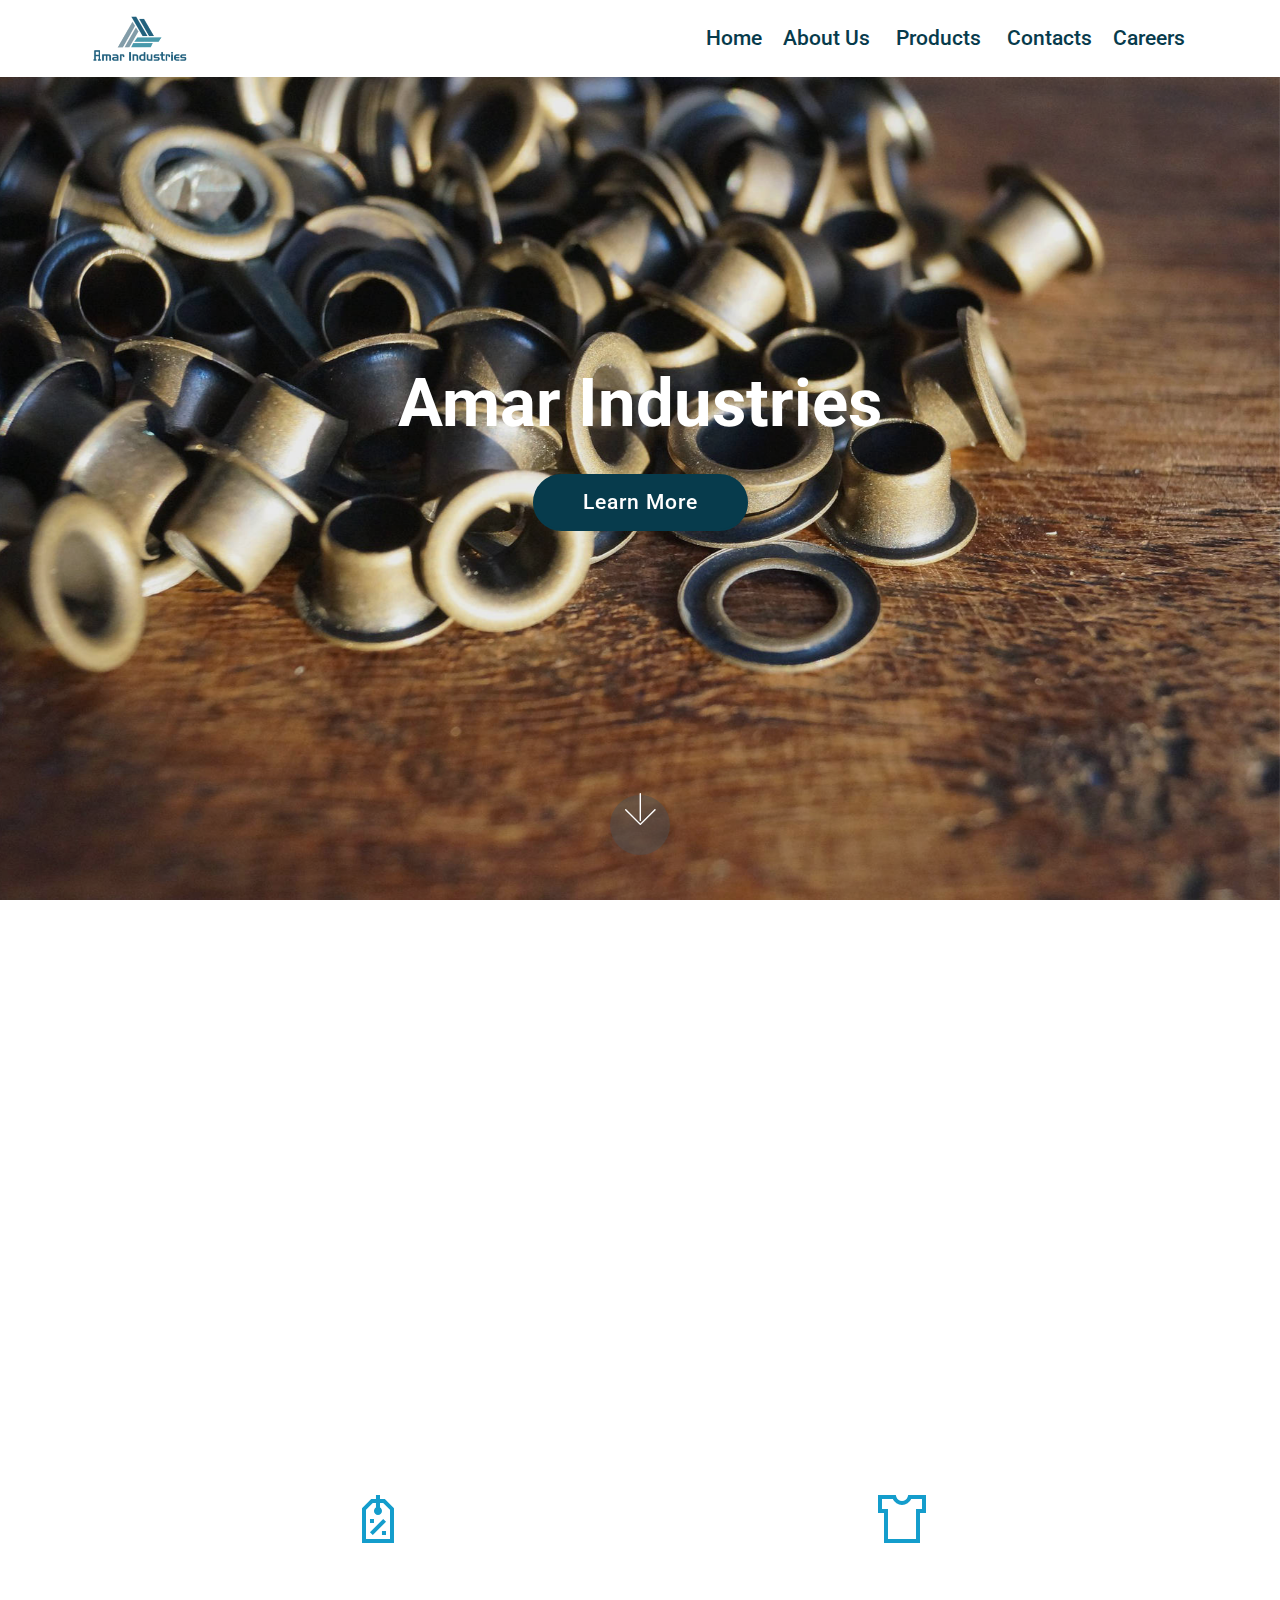
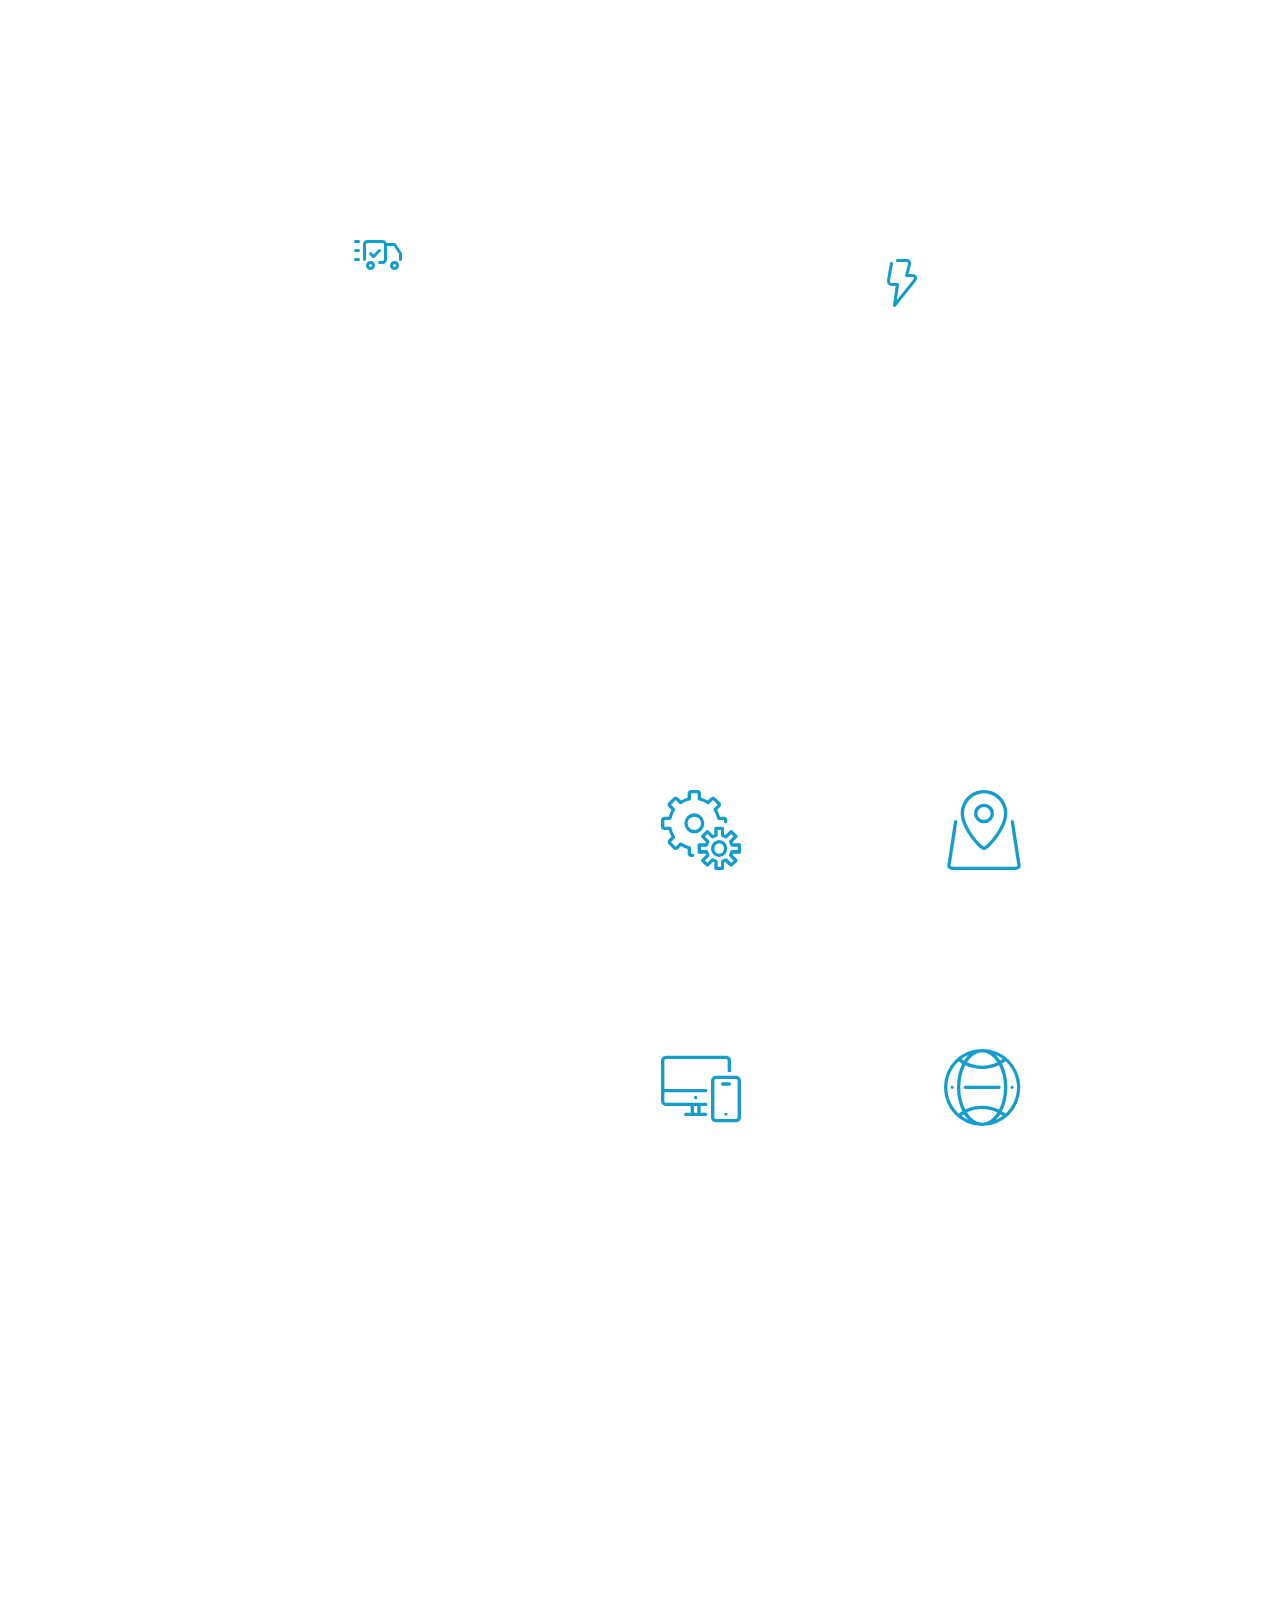
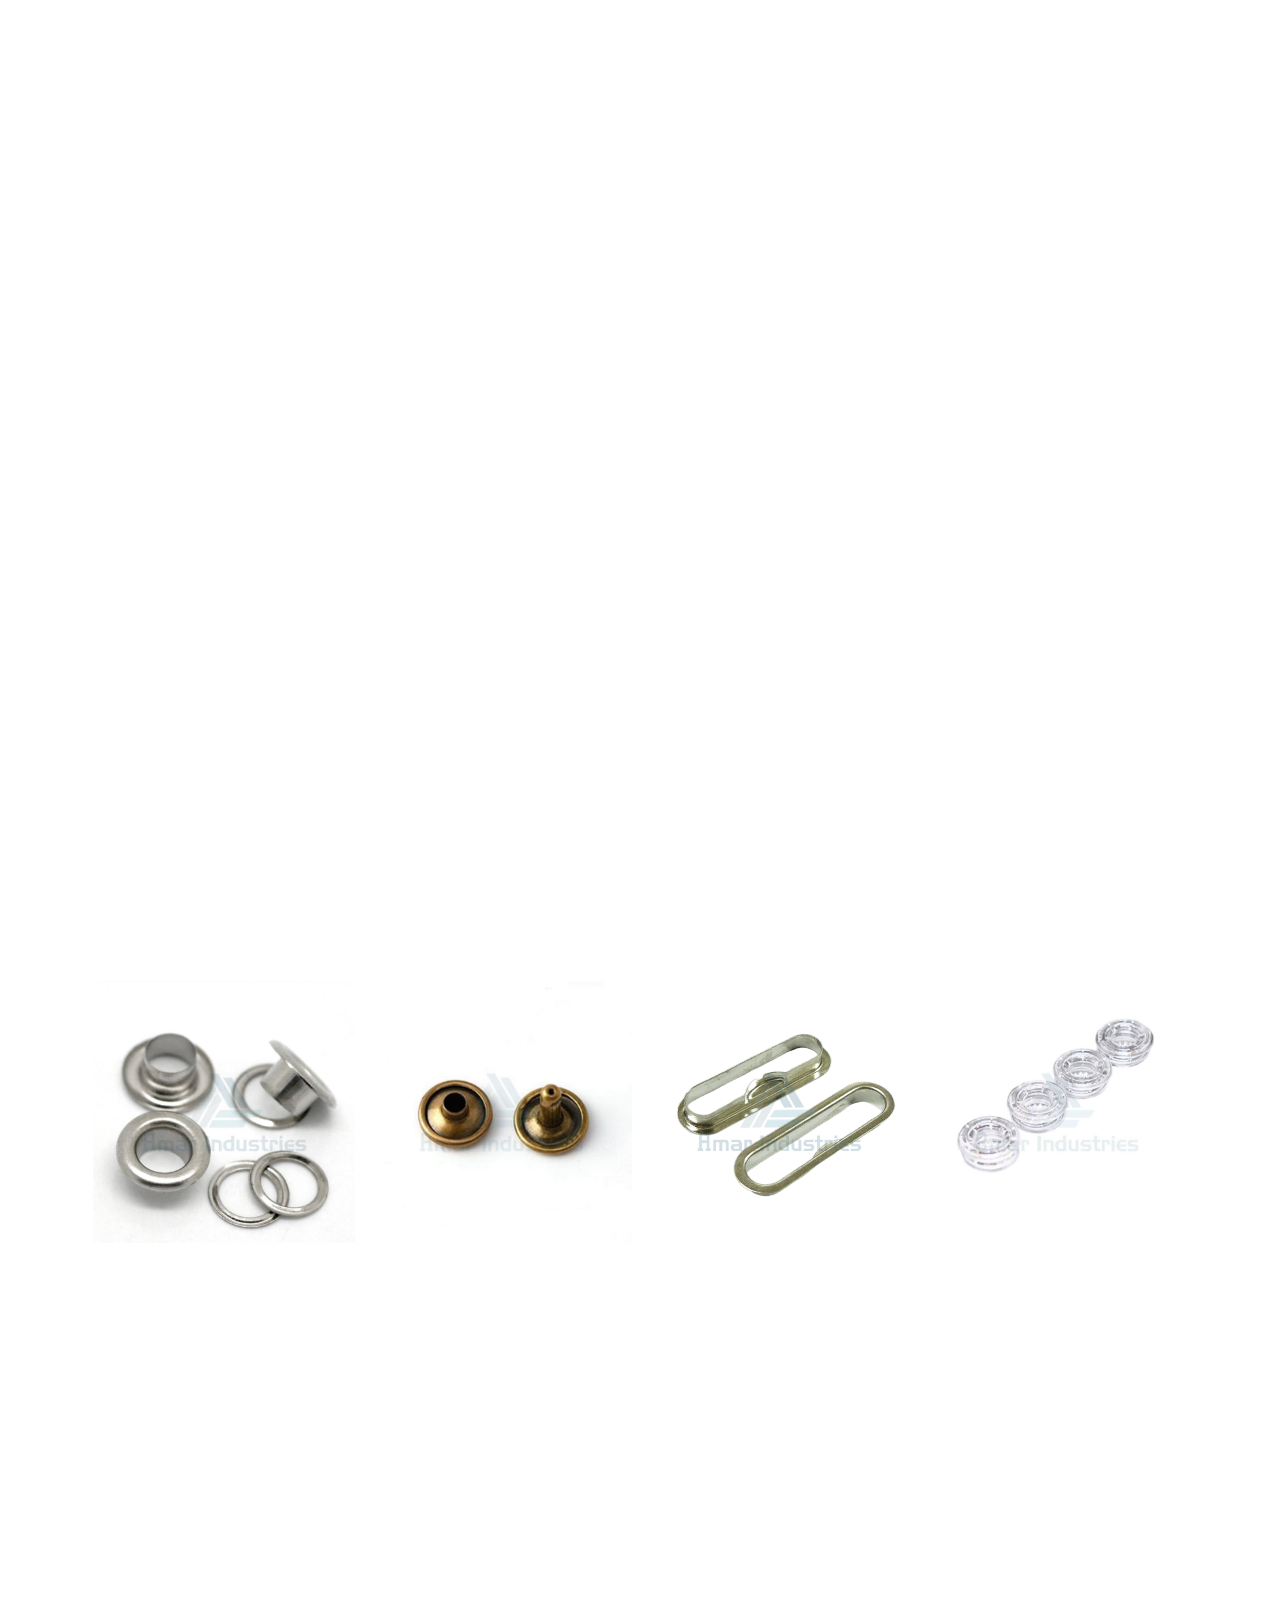
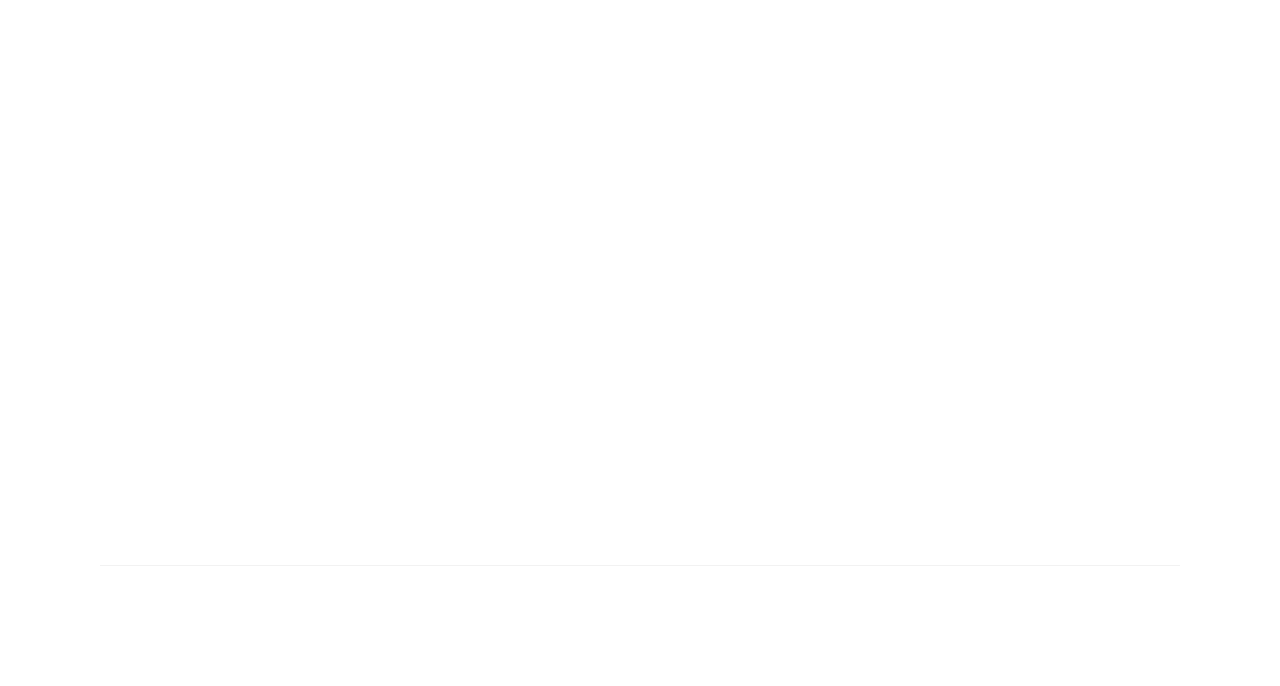
==== commit 210b18ce: "create github pages" ====
--- a/index.html
+++ b/index.html
@@ -1,21 +1,25 @@
 <!DOCTYPE html>
 <html  >
 <head>
-  <!-- Site made with Mobirise Website Builder v4.11.5, https://mobirise.com -->
+  <!-- Site made with Mobirise Website Builder v4.11.6, https://mobirise.com -->
   <meta charset="UTF-8">
   <meta http-equiv="X-UA-Compatible" content="IE=edge">
-  <meta name="generator" content="Mobirise v4.11.5, mobirise.com">
+  <meta name="generator" content="Mobirise v4.11.6, mobirise.com">
   <meta name="viewport" content="width=device-width, initial-scale=1, minimum-scale=1">
   <link rel="shortcut icon" href="assets/images/unnamed-236x121.png" type="image/x-icon">
   <meta name="description" content="">
   
   <title>Home</title>
+  <link rel="stylesheet" href="assets/web/assets/mobirise-icons2/mobirise2.css">
+  <link rel="stylesheet" href="assets/web/assets/mobirise-icons-bold/mobirise-icons-bold.css">
+  <link rel="stylesheet" href="assets/web/assets/mobirise-icons/mobirise-icons.css">
   <link rel="stylesheet" href="assets/bootstrap/css/bootstrap.min.css">
   <link rel="stylesheet" href="assets/bootstrap/css/bootstrap-grid.min.css">
   <link rel="stylesheet" href="assets/bootstrap/css/bootstrap-reboot.min.css">
-  <link rel="stylesheet" href="assets/tether/tether.min.css">
   <link rel="stylesheet" href="assets/dropdown/css/style.css">
   <link rel="stylesheet" href="assets/animatecss/animate.min.css">
+  <link rel="stylesheet" href="assets/tether/tether.min.css">
+  <link rel="stylesheet" href="assets/socicon/css/styles.css">
   <link rel="stylesheet" href="assets/theme/css/style.css">
   <link rel="stylesheet" href="assets/gallery/style.css">
   <link rel="preload" as="style" href="assets/mobirise/css/mbr-additional.css"><link rel="stylesheet" href="assets/mobirise/css/mbr-additional.css" type="text/css">
@@ -60,7 +64,7 @@
     </nav>
 </section>
 
-<section class="engine"><a href="https://mobirise.info/o">portfolio site templates</a></section><section class="header6 cid-rEIhAa527R mbr-fullscreen mbr-parallax-background" id="header6-b">
+<section class="engine"><a href="https://mobirise.info/y">free html web templates</a></section><section class="header6 cid-rEIhAa527R mbr-fullscreen mbr-parallax-background" id="header6-b">
 
     
 
@@ -405,7 +409,7 @@
                     Get In Touch</p>
                 <div class="media-container-column" data-form-type="formoid">
                     <!---Formbuilder Form--->
-                    <form action="https://mobirise.com/" method="POST" class="mbr-form form-with-styler" data-form-title="Mobirise Form"><input type="hidden" name="email" data-form-email="true" value="yODNaVvpB/LX6N7bkl9tKDrUJenmv18cVhQA+r182vdmnHVQnfsVQ7+ONtTLpZbZ/BZ8xpuQZNzCThfcBlA/wpXSPkmtJSOTBwiS9MnNIMJKf0Gz8rf8rmBKpocLPBMa">
+                    <form action="https://mobirise.com/" method="POST" class="mbr-form form-with-styler" data-form-title="Mobirise Form"><input type="hidden" name="email" data-form-email="true" value="sddeCpUOesaEjofMbf8tsRDP2wbf6IAvqEKxZCkEaV+lC1g6wzyOuG3H7QUGG5lufkvMwB8YeV1Q3q3ja4BF6ITiw+A38vLL0nBu++cY41Gg8NJZ/xBk2BFt41o6Lgs0">
                         <div class="row form-inline justify-content-center">
                             <div hidden="hidden" data-form-alert="" class="alert alert-success col-12">Thanks for filling out the form!</div>
                             <div hidden="hidden" data-form-alert-danger="" class="alert alert-danger col-12">
@@ -458,9 +462,6 @@
   <script src="assets/web/assets/jquery/jquery.min.js"></script>
   <script src="assets/popper/popper.min.js"></script>
   <script src="assets/bootstrap/js/bootstrap.min.js"></script>
-  <script src="assets/tether/tether.min.js"></script>
-  <script src="assets/vimeoplayer/jquery.mb.vimeo_player.js"></script>
-  <script src="assets/smoothscroll/smooth-scroll.js"></script>
   <script src="assets/dropdown/js/nav-dropdown.js"></script>
   <script src="assets/dropdown/js/navbar-dropdown.js"></script>
   <script src="assets/touchswipe/jquery.touch-swipe.min.js"></script>
@@ -469,10 +470,13 @@
   <script src="assets/masonry/masonry.pkgd.min.js"></script>
   <script src="assets/imagesloaded/imagesloaded.pkgd.min.js"></script>
   <script src="assets/bootstrapcarouselswipe/bootstrap-carousel-swipe.js"></script>
+  <script src="assets/tether/tether.min.js"></script>
+  <script src="assets/vimeoplayer/jquery.mb.vimeo_player.js"></script>
+  <script src="assets/smoothscroll/smooth-scroll.js"></script>
   <script src="assets/theme/js/script.js"></script>
+  <script src="assets/slidervideo/script.js"></script>
   <script src="assets/gallery/player.min.js"></script>
   <script src="assets/gallery/script.js"></script>
-  <script src="assets/slidervideo/script.js"></script>
   <script src="assets/formoid/formoid.min.js"></script>
   
   
--- a/assets/web/assets/mobirise-icons2/mobirise2.css
+++ b/assets/web/assets/mobirise-icons2/mobirise2.css
@@ -0,0 +1,498 @@
+@font-face {
+  font-family: 'Moririse2';
+  font-display: swap;
+  src:  url('mobirise2.eot?f2bix4');
+  src:  url('mobirise2.eot?f2bix4#iefix') format('embedded-opentype'),
+    url('mobirise2.ttf?f2bix4') format('truetype'),
+    url('mobirise2.woff?f2bix4') format('woff'),
+    url('mobirise2.svg?f2bix4#mobirise2') format('svg');
+  font-weight: normal;
+  font-style: normal;
+}
+
+[class^="mobi-"], [class*=" mobi-"] {
+  /* use !important to prevent issues with browser extensions that change fonts */
+  font-family: 'Moririse2' !important;
+  speak: none;
+  font-style: normal;
+  font-weight: normal;
+  font-variant: normal;
+  text-transform: none;
+  line-height: 1;
+
+  /* Better Font Rendering =========== */
+  -webkit-font-smoothing: antialiased;
+  -moz-osx-font-smoothing: grayscale;
+}
+
+.mobi-mbri-add-submenu:before {
+  content: "\e900";
+}
+.mobi-mbri-alert:before {
+  content: "\e901";
+}
+.mobi-mbri-align-center:before {
+  content: "\e902";
+}
+.mobi-mbri-align-justify:before {
+  content: "\e903";
+}
+.mobi-mbri-align-left:before {
+  content: "\e904";
+}
+.mobi-mbri-align-right:before {
+  content: "\e905";
+}
+.mobi-mbri-android:before {
+  content: "\e906";
+}
+.mobi-mbri-apple:before {
+  content: "\e907";
+}
+.mobi-mbri-arrow-down:before {
+  content: "\e908";
+}
+.mobi-mbri-arrow-next:before {
+  content: "\e909";
+}
+.mobi-mbri-arrow-prev:before {
+  content: "\e90a";
+}
+.mobi-mbri-arrow-up:before {
+  content: "\e90b";
+}
+.mobi-mbri-bold:before {
+  content: "\e90c";
+}
+.mobi-mbri-bookmark:before {
+  content: "\e90d";
+}
+.mobi-mbri-bootstrap:before {
+  content: "\e90e";
+}
+.mobi-mbri-briefcase:before {
+  content: "\e90f";
+}
+.mobi-mbri-browse:before {
+  content: "\e910";
+}
+.mobi-mbri-bulleted-list:before {
+  content: "\e911";
+}
+.mobi-mbri-calendar:before {
+  content: "\e912";
+}
+.mobi-mbri-camera:before {
+  content: "\e913";
+}
+.mobi-mbri-cart-add:before {
+  content: "\e914";
+}
+.mobi-mbri-cart-full:before {
+  content: "\e915";
+}
+.mobi-mbri-cash:before {
+  content: "\e916";
+}
+.mobi-mbri-change-style:before {
+  content: "\e917";
+}
+.mobi-mbri-chat:before {
+  content: "\e918";
+}
+.mobi-mbri-clock:before {
+  content: "\e919";
+}
+.mobi-mbri-close:before {
+  content: "\e91a";
+}
+.mobi-mbri-cloud:before {
+  content: "\e91b";
+}
+.mobi-mbri-code:before {
+  content: "\e91c";
+}
+.mobi-mbri-contact-form:before {
+  content: "\e91d";
+}
+.mobi-mbri-credit-card:before {
+  content: "\e91e";
+}
+.mobi-mbri-cursor-click:before {
+  content: "\e91f";
+}
+.mobi-mbri-cust-feedback:before {
+  content: "\e920";
+}
+.mobi-mbri-database:before {
+  content: "\e921";
+}
+.mobi-mbri-delivery:before {
+  content: "\e922";
+}
+.mobi-mbri-desktop:before {
+  content: "\e923";
+}
+.mobi-mbri-devices:before {
+  content: "\e924";
+}
+.mobi-mbri-down:before {
+  content: "\e925";
+}
+.mobi-mbri-download-2:before {
+  content: "\e926";
+}
+.mobi-mbri-download:before {
+  content: "\e927";
+}
+.mobi-mbri-drag-n-drop-2:before {
+  content: "\e928";
+}
+.mobi-mbri-drag-n-drop:before {
+  content: "\e929";
+}
+.mobi-mbri-edit-2:before {
+  content: "\e92a";
+}
+.mobi-mbri-edit:before {
+  content: "\e92b";
+}
+.mobi-mbri-error:before {
+  content: "\e92c";
+}
+.mobi-mbri-extension:before {
+  content: "\e92d";
+}
+.mobi-mbri-features:before {
+  content: "\e92e";
+}
+.mobi-mbri-file:before {
+  content: "\e92f";
+}
+.mobi-mbri-flag:before {
+  content: "\e930";
+}
+.mobi-mbri-folder:before {
+  content: "\e931";
+}
+.mobi-mbri-gift:before {
+  content: "\e932";
+}
+.mobi-mbri-github:before {
+  content: "\e933";
+}
+.mobi-mbri-globe-2:before {
+  content: "\e934";
+}
+.mobi-mbri-globe:before {
+  content: "\e935";
+}
+.mobi-mbri-growing-chart:before {
+  content: "\e936";
+}
+.mobi-mbri-hearth:before {
+  content: "\e937";
+}
+.mobi-mbri-help:before {
+  content: "\e938";
+}
+.mobi-mbri-home:before {
+  content: "\e939";
+}
+.mobi-mbri-hot-cup:before {
+  content: "\e93a";
+}
+.mobi-mbri-idea:before {
+  content: "\e93b";
+}
+.mobi-mbri-image-gallery:before {
+  content: "\e93c";
+}
+.mobi-mbri-image-slider:before {
+  content: "\e93d";
+}
+.mobi-mbri-info:before {
+  content: "\e93e";
+}
+.mobi-mbri-italic:before {
+  content: "\e93f";
+}
+.mobi-mbri-key:before {
+  content: "\e940";
+}
+.mobi-mbri-laptop:before {
+  content: "\e941";
+}
+.mobi-mbri-layers:before {
+  content: "\e942";
+}
+.mobi-mbri-left-right:before {
+  content: "\e943";
+}
+.mobi-mbri-left:before {
+  content: "\e944";
+}
+.mobi-mbri-letter:before {
+  content: "\e945";
+}
+.mobi-mbri-like:before {
+  content: "\e946";
+}
+.mobi-mbri-link:before {
+  content: "\e947";
+}
+.mobi-mbri-lock:before {
+  content: "\e948";
+}
+.mobi-mbri-login:before {
+  content: "\e949";
+}
+.mobi-mbri-logout:before {
+  content: "\e94a";
+}
+.mobi-mbri-magic-stick:before {
+  content: "\e94b";
+}
+.mobi-mbri-map-pin:before {
+  content: "\e94c";
+}
+.mobi-mbri-menu:before {
+  content: "\e94d";
+}
+.mobi-mbri-mobile-2:before {
+  content: "\e94e";
+}
+.mobi-mbri-mobile-horizontal:before {
+  content: "\e94f";
+}
+.mobi-mbri-mobile:before {
+  content: "\e950";
+}
+.mobi-mbri-mobirise:before {
+  content: "\e951";
+}
+.mobi-mbri-more-horizontal:before {
+  content: "\e952";
+}
+.mobi-mbri-more-vertical:before {
+  content: "\e953";
+}
+.mobi-mbri-music:before {
+  content: "\e954";
+}
+.mobi-mbri-new-file:before {
+  content: "\e955";
+}
+.mobi-mbri-numbered-list:before {
+  content: "\e956";
+}
+.mobi-mbri-opened-folder:before {
+  content: "\e957";
+}
+.mobi-mbri-pages:before {
+  content: "\e958";
+}
+.mobi-mbri-paper-plane:before {
+  content: "\e959";
+}
+.mobi-mbri-paperclip:before {
+  content: "\e95a";
+}
+.mobi-mbri-phone:before {
+  content: "\e95b";
+}
+.mobi-mbri-photo:before {
+  content: "\e95c";
+}
+.mobi-mbri-photos:before {
+  content: "\e95d";
+}
+.mobi-mbri-pin:before {
+  content: "\e95e";
+}
+.mobi-mbri-play:before {
+  content: "\e95f";
+}
+.mobi-mbri-plus:before {
+  content: "\e960";
+}
+.mobi-mbri-preview:before {
+  content: "\e961";
+}
+.mobi-mbri-print:before {
+  content: "\e962";
+}
+.mobi-mbri-protect:before {
+  content: "\e963";
+}
+.mobi-mbri-question:before {
+  content: "\e964";
+}
+.mobi-mbri-quote-left:before {
+  content: "\e965";
+}
+.mobi-mbri-quote-right:before {
+  content: "\e966";
+}
+.mobi-mbri-redo:before {
+  content: "\e967";
+}
+.mobi-mbri-refresh:before {
+  content: "\e968";
+}
+.mobi-mbri-responsive-2:before {
+  content: "\e969";
+}
+.mobi-mbri-responsive:before {
+  content: "\e96a";
+}
+.mobi-mbri-right:before {
+  content: "\e96b";
+}
+.mobi-mbri-rocket:before {
+  content: "\e96c";
+}
+.mobi-mbri-sad-face:before {
+  content: "\e96d";
+}
+.mobi-mbri-sale:before {
+  content: "\e96e";
+}
+.mobi-mbri-save:before {
+  content: "\e96f";
+}
+.mobi-mbri-search:before {
+  content: "\e970";
+}
+.mobi-mbri-setting-2:before {
+  content: "\e971";
+}
+.mobi-mbri-setting-3:before {
+  content: "\e972";
+}
+.mobi-mbri-setting:before {
+  content: "\e973";
+}
+.mobi-mbri-share:before {
+  content: "\e974";
+}
+.mobi-mbri-shopping-bag:before {
+  content: "\e975";
+}
+.mobi-mbri-shopping-basket:before {
+  content: "\e976";
+}
+.mobi-mbri-shopping-cart:before {
+  content: "\e977";
+}
+.mobi-mbri-sites:before {
+  content: "\e978";
+}
+.mobi-mbri-smile-face:before {
+  content: "\e979";
+}
+.mobi-mbri-speed:before {
+  content: "\e97a";
+}
+.mobi-mbri-star:before {
+  content: "\e97b";
+}
+.mobi-mbri-success:before {
+  content: "\e97c";
+}
+.mobi-mbri-sun:before {
+  content: "\e97d";
+}
+.mobi-mbri-sun2:before {
+  content: "\e97e";
+}
+.mobi-mbri-tablet-vertical:before {
+  content: "\e97f";
+}
+.mobi-mbri-tablet:before {
+  content: "\e980";
+}
+.mobi-mbri-target:before {
+  content: "\e981";
+}
+.mobi-mbri-timer:before {
+  content: "\e982";
+}
+.mobi-mbri-to-ftp:before {
+  content: "\e983";
+}
+.mobi-mbri-to-local-drive:before {
+  content: "\e984";
+}
+.mobi-mbri-touch-swipe:before {
+  content: "\e985";
+}
+.mobi-mbri-touch:before {
+  content: "\e986";
+}
+.mobi-mbri-trash:before {
+  content: "\e987";
+}
+.mobi-mbri-underline:before {
+  content: "\e988";
+}
+.mobi-mbri-undo:before {
+  content: "\e989";
+}
+.mobi-mbri-unlink:before {
+  content: "\e98a";
+}
+.mobi-mbri-unlock:before {
+  content: "\e98b";
+}
+.mobi-mbri-up-down:before {
+  content: "\e98c";
+}
+.mobi-mbri-up:before {
+  content: "\e98d";
+}
+.mobi-mbri-update:before {
+  content: "\e98e";
+}
+.mobi-mbri-upload-2:before {
+  content: "\e98f";
+}
+.mobi-mbri-upload:before {
+  content: "\e990";
+}
+.mobi-mbri-user-2:before {
+  content: "\e991";
+}
+.mobi-mbri-user:before {
+  content: "\e992";
+}
+.mobi-mbri-users:before {
+  content: "\e993";
+}
+.mobi-mbri-video-play:before {
+  content: "\e994";
+}
+.mobi-mbri-video:before {
+  content: "\e995";
+}
+.mobi-mbri-watch:before {
+  content: "\e996";
+}
+.mobi-mbri-website-theme-2:before {
+  content: "\e997";
+}
+.mobi-mbri-website-theme:before {
+  content: "\e998";
+}
+.mobi-mbri-wifi:before {
+  content: "\e999";
+}
+.mobi-mbri-windows:before {
+  content: "\e99a";
+}
+.mobi-mbri-zoom-in:before {
+  content: "\e99b";
+}
+.mobi-mbri-zoom-out:before {
+  content: "\e99c";
+}
--- a/assets/web/assets/mobirise-icons-bold/mobirise-icons-bold.css
+++ b/assets/web/assets/mobirise-icons-bold/mobirise-icons-bold.css
@@ -0,0 +1,477 @@
+@font-face {
+  font-family: 'mobirise-icons-bold';
+  font-display: swap;
+  src:  url('mobirise-icons-bold.eot?m1l4yr');
+  src:  url('mobirise-icons-bold.eot?m1l4yr#iefix') format('embedded-opentype'),
+    url('mobirise-icons-bold.ttf?m1l4yr') format('truetype'),
+    url('mobirise-icons-bold.woff?m1l4yr') format('woff'),
+    url('mobirise-icons-bold.svg?m1l4yr#mobirise-icons-bold') format('svg');
+  font-weight: normal;
+  font-style: normal;
+}
+
+[class^="mbrib-"], [class*="mbrib-"] {
+  /* use !important to prevent issues with browser extensions that change fonts */
+  font-family: 'mobirise-icons-bold' !important;
+  speak: none;
+  font-style: normal;
+  font-weight: normal;
+  font-variant: normal;
+  text-transform: none;
+  line-height: 1;
+
+  /* Better Font Rendering =========== */
+  -webkit-font-smoothing: antialiased;
+  -moz-osx-font-smoothing: grayscale;
+}
+
+.mbrib-add-submenu:before {
+  content: "\e900";
+}
+.mbrib-alert:before {
+  content: "\e901";
+}
+.mbrib-align-center:before {
+  content: "\e902";
+}
+.mbrib-align-justify:before {
+  content: "\e903";
+}
+.mbrib-align-left:before {
+  content: "\e904";
+}
+.mbrib-align-right:before {
+  content: "\e905";
+}
+.mbrib-android:before {
+  content: "\e906";
+}
+.mbrib-apple:before {
+  content: "\e907";
+}
+.mbrib-arrow-down:before {
+  content: "\e908";
+}
+.mbrib-arrow-next:before {
+  content: "\e909";
+}
+.mbrib-arrow-prev:before {
+  content: "\e90a";
+}
+.mbrib-arrow-up:before {
+  content: "\e90b";
+}
+.mbrib-bold:before {
+  content: "\e90c";
+}
+.mbrib-bookmark:before {
+  content: "\e90d";
+}
+.mbrib-bootstrap:before {
+  content: "\e90e";
+}
+.mbrib-briefcase:before {
+  content: "\e90f";
+}
+.mbrib-browse:before {
+  content: "\e910";
+}
+.mbrib-bulleted-list:before {
+  content: "\e911";
+}
+.mbrib-calendar:before {
+  content: "\e912";
+}
+.mbrib-camera:before {
+  content: "\e913";
+}
+.mbrib-cart-add:before {
+  content: "\e914";
+}
+.mbrib-cart-full:before {
+  content: "\e915";
+}
+.mbrib-cash:before {
+  content: "\e916";
+}
+.mbrib-change-style:before {
+  content: "\e917";
+}
+.mbrib-chat:before {
+  content: "\e918";
+}
+.mbrib-clock:before {
+  content: "\e919";
+}
+.mbrib-close:before {
+  content: "\e91a";
+}
+.mbrib-cloud:before {
+  content: "\e91b";
+}
+.mbrib-code:before {
+  content: "\e91c";
+}
+.mbrib-contact-form:before {
+  content: "\e91d";
+}
+.mbrib-credit-card:before {
+  content: "\e91e";
+}
+.mbrib-cursor-click:before {
+  content: "\e91f";
+}
+.mbrib-cust-feedback:before {
+  content: "\e920";
+}
+.mbrib-database:before {
+  content: "\e921";
+}
+.mbrib-delivery:before {
+  content: "\e922";
+}
+.mbrib-desktop:before {
+  content: "\e923";
+}
+.mbrib-devices:before {
+  content: "\e924";
+}
+.mbrib-down:before {
+  content: "\e925";
+}
+.mbrib-download:before {
+  content: "\e926";
+}
+.mbrib-drag-n-drop:before {
+  content: "\e927";
+}
+.mbrib-drag-n-drop2:before {
+  content: "\e928";
+}
+.mbrib-edit:before {
+  content: "\e929";
+}
+.mbrib-edit2:before {
+  content: "\e92a";
+}
+.mbrib-error:before {
+  content: "\e92b";
+}
+.mbrib-extension:before {
+  content: "\e92c";
+}
+.mbrib-features:before {
+  content: "\e92d";
+}
+.mbrib-file:before {
+  content: "\e92e";
+}
+.mbrib-flag:before {
+  content: "\e92f";
+}
+.mbrib-folder:before {
+  content: "\e930";
+}
+.mbrib-gift:before {
+  content: "\e931";
+}
+.mbrib-github:before {
+  content: "\e932";
+}
+.mbrib-globe-2:before {
+  content: "\e933";
+}
+.mbrib-globe:before {
+  content: "\e934";
+}
+.mbrib-growing-chart:before {
+  content: "\e935";
+}
+.mbrib-hearth:before {
+  content: "\e936";
+}
+.mbrib-help:before {
+  content: "\e937";
+}
+.mbrib-home:before {
+  content: "\e938";
+}
+.mbrib-hot-cup:before {
+  content: "\e939";
+}
+.mbrib-idea:before {
+  content: "\e93a";
+}
+.mbrib-image-gallery:before {
+  content: "\e93b";
+}
+.mbrib-image-slider:before {
+  content: "\e93c";
+}
+.mbrib-info:before {
+  content: "\e93d";
+}
+.mbrib-italic:before {
+  content: "\e93e";
+}
+.mbrib-key:before {
+  content: "\e93f";
+}
+.mbrib-laptop:before {
+  content: "\e940";
+}
+.mbrib-layers:before {
+  content: "\e941";
+}
+.mbrib-left-right:before {
+  content: "\e942";
+}
+.mbrib-left:before {
+  content: "\e943";
+}
+.mbrib-letter:before {
+  content: "\e944";
+}
+.mbrib-like:before {
+  content: "\e945";
+}
+.mbrib-link:before {
+  content: "\e946";
+}
+.mbrib-lock:before {
+  content: "\e947";
+}
+.mbrib-login:before {
+  content: "\e948";
+}
+.mbrib-logout:before {
+  content: "\e949";
+}
+.mbrib-magic-stick:before {
+  content: "\e94a";
+}
+.mbrib-map-pin:before {
+  content: "\e94b";
+}
+.mbrib-menu:before {
+  content: "\e94c";
+}
+.mbrib-mobile:before {
+  content: "\e94d";
+}
+.mbrib-mobile2:before {
+  content: "\e94e";
+}
+.mbrib-mobirise:before {
+  content: "\e94f";
+}
+.mbrib-more-horizontal:before {
+  content: "\e950";
+}
+.mbrib-more-vertical:before {
+  content: "\e951";
+}
+.mbrib-music:before {
+  content: "\e952";
+}
+.mbrib-new-file:before {
+  content: "\e953";
+}
+.mbrib-numbered-list:before {
+  content: "\e954";
+}
+.mbrib-opened-folder:before {
+  content: "\e955";
+}
+.mbrib-pages:before {
+  content: "\e956";
+}
+.mbrib-paper-plane:before {
+  content: "\e957";
+}
+.mbrib-paperclip:before {
+  content: "\e958";
+}
+.mbrib-photo:before {
+  content: "\e959";
+}
+.mbrib-photos:before {
+  content: "\e95a";
+}
+.mbrib-pin:before {
+  content: "\e95b";
+}
+.mbrib-play:before {
+  content: "\e95c";
+}
+.mbrib-plus:before {
+  content: "\e95d";
+}
+.mbrib-preview:before {
+  content: "\e95e";
+}
+.mbrib-print:before {
+  content: "\e95f";
+}
+.mbrib-protect:before {
+  content: "\e960";
+}
+.mbrib-question:before {
+  content: "\e961";
+}
+.mbrib-quote-left:before {
+  content: "\e962";
+}
+.mbrib-quote-right:before {
+  content: "\e963";
+}
+.mbrib-redo:before {
+  content: "\e964";
+}
+.mbrib-refresh:before {
+  content: "\e965";
+}
+.mbrib-responsive:before {
+  content: "\e966";
+}
+.mbrib-right:before {
+  content: "\e967";
+}
+.mbrib-rocket:before {
+  content: "\e968";
+}
+.mbrib-sad-face:before {
+  content: "\e969";
+}
+.mbrib-sale:before {
+  content: "\e96a";
+}
+.mbrib-save:before {
+  content: "\e96b";
+}
+.mbrib-search:before {
+  content: "\e96c";
+}
+.mbrib-setting:before {
+  content: "\e96d";
+}
+.mbrib-setting2:before {
+  content: "\e96e";
+}
+.mbrib-setting3:before {
+  content: "\e96f";
+}
+.mbrib-share:before {
+  content: "\e970";
+}
+.mbrib-shopping-bag:before {
+  content: "\e971";
+}
+.mbrib-shopping-basket:before {
+  content: "\e972";
+}
+.mbrib-shopping-cart:before {
+  content: "\e973";
+}
+.mbrib-sites:before {
+  content: "\e974";
+}
+.mbrib-smile-face:before {
+  content: "\e975";
+}
+.mbrib-speed:before {
+  content: "\e976";
+}
+.mbrib-star:before {
+  content: "\e977";
+}
+.mbrib-success:before {
+  content: "\e978";
+}
+.mbrib-sun:before {
+  content: "\e979";
+}
+.mbrib-sun2:before {
+  content: "\e97a";
+}
+.mbrib-tablet-vertical:before {
+  content: "\e97b";
+}
+.mbrib-tablet:before {
+  content: "\e97c";
+}
+.mbrib-target:before {
+  content: "\e97d";
+}
+.mbrib-timer:before {
+  content: "\e97e";
+}
+.mbrib-to-ftp:before {
+  content: "\e97f";
+}
+.mbrib-to-local-drive:before {
+  content: "\e980";
+}
+.mbrib-touch-swipe:before {
+  content: "\e981";
+}
+.mbrib-touch:before {
+  content: "\e982";
+}
+.mbrib-trash:before {
+  content: "\e983";
+}
+.mbrib-underline:before {
+  content: "\e984";
+}
+.mbrib-undo:before {
+  content: "\e985";
+}
+.mbrib-unlink:before {
+  content: "\e986";
+}
+.mbrib-unlock:before {
+  content: "\e987";
+}
+.mbrib-up-down:before {
+  content: "\e988";
+}
+.mbrib-up:before {
+  content: "\e989";
+}
+.mbrib-update:before {
+  content: "\e98a";
+}
+.mbrib-upload:before {
+  content: "\e98b";
+}
+.mbrib-user:before {
+  content: "\e98c";
+}
+.mbrib-user2:before {
+  content: "\e98d";
+}
+.mbrib-users:before {
+  content: "\e98e";
+}
+.mbrib-video-play:before {
+  content: "\e98f";
+}
+.mbrib-video:before {
+  content: "\e990";
+}
+.mbrib-watch:before {
+  content: "\e991";
+}
+.mbrib-website-theme:before {
+  content: "\e992";
+}
+.mbrib-wifi:before {
+  content: "\e993";
+}
+.mbrib-windows:before {
+  content: "\e994";
+}
+.mbrib-zoom-out:before {
+  content: "\e995";
+}
--- a/assets/web/assets/mobirise-icons/mobirise-icons.css
+++ b/assets/web/assets/mobirise-icons/mobirise-icons.css
@@ -0,0 +1,477 @@
+@font-face {
+  font-family: 'MobiriseIcons';
+  src:  url('mobirise-icons.eot?spat4u');
+  src:  url('mobirise-icons.eot?spat4u#iefix') format('embedded-opentype'),
+    url('mobirise-icons.ttf?spat4u') format('truetype'),
+    url('mobirise-icons.woff?spat4u') format('woff'),
+    url('mobirise-icons.svg?spat4u#MobiriseIcons') format('svg');
+  font-weight: normal;
+  font-style: normal;
+  font-display: swap;
+}
+
+[class^="mbri-"], [class*=" mbri-"] {
+  /* use !important to prevent issues with browser extensions that change fonts */
+  font-family: MobiriseIcons !important;
+  speak: none;
+  font-style: normal;
+  font-weight: normal;
+  font-variant: normal;
+  text-transform: none;
+  line-height: 1;
+
+  /* Better Font Rendering =========== */
+  -webkit-font-smoothing: antialiased;
+  -moz-osx-font-smoothing: grayscale;
+}
+
+.mbri-add-submenu:before {
+  content: "\e900";
+}
+.mbri-alert:before {
+  content: "\e901";
+}
+.mbri-align-center:before {
+  content: "\e902";
+}
+.mbri-align-justify:before {
+  content: "\e903";
+}
+.mbri-align-left:before {
+  content: "\e904";
+}
+.mbri-align-right:before {
+  content: "\e905";
+}
+.mbri-android:before {
+  content: "\e906";
+}
+.mbri-apple:before {
+  content: "\e907";
+}
+.mbri-arrow-down:before {
+  content: "\e908";
+}
+.mbri-arrow-next:before {
+  content: "\e909";
+}
+.mbri-arrow-prev:before {
+  content: "\e90a";
+}
+.mbri-arrow-up:before {
+  content: "\e90b";
+}
+.mbri-bold:before {
+  content: "\e90c";
+}
+.mbri-bookmark:before {
+  content: "\e90d";
+}
+.mbri-bootstrap:before {
+  content: "\e90e";
+}
+.mbri-briefcase:before {
+  content: "\e90f";
+}
+.mbri-browse:before {
+  content: "\e910";
+}
+.mbri-bulleted-list:before {
+  content: "\e911";
+}
+.mbri-calendar:before {
+  content: "\e912";
+}
+.mbri-camera:before {
+  content: "\e913";
+}
+.mbri-cart-add:before {
+  content: "\e914";
+}
+.mbri-cart-full:before {
+  content: "\e915";
+}
+.mbri-cash:before {
+  content: "\e916";
+}
+.mbri-change-style:before {
+  content: "\e917";
+}
+.mbri-chat:before {
+  content: "\e918";
+}
+.mbri-clock:before {
+  content: "\e919";
+}
+.mbri-close:before {
+  content: "\e91a";
+}
+.mbri-cloud:before {
+  content: "\e91b";
+}
+.mbri-code:before {
+  content: "\e91c";
+}
+.mbri-contact-form:before {
+  content: "\e91d";
+}
+.mbri-credit-card:before {
+  content: "\e91e";
+}
+.mbri-cursor-click:before {
+  content: "\e91f";
+}
+.mbri-cust-feedback:before {
+  content: "\e920";
+}
+.mbri-database:before {
+  content: "\e921";
+}
+.mbri-delivery:before {
+  content: "\e922";
+}
+.mbri-desktop:before {
+  content: "\e923";
+}
+.mbri-devices:before {
+  content: "\e924";
+}
+.mbri-down:before {
+  content: "\e925";
+}
+.mbri-download:before {
+  content: "\e989";
+}
+.mbri-drag-n-drop:before {
+  content: "\e927";
+}
+.mbri-drag-n-drop2:before {
+  content: "\e928";
+}
+.mbri-edit:before {
+  content: "\e929";
+}
+.mbri-edit2:before {
+  content: "\e92a";
+}
+.mbri-error:before {
+  content: "\e92b";
+}
+.mbri-extension:before {
+  content: "\e92c";
+}
+.mbri-features:before {
+  content: "\e92d";
+}
+.mbri-file:before {
+  content: "\e92e";
+}
+.mbri-flag:before {
+  content: "\e92f";
+}
+.mbri-folder:before {
+  content: "\e930";
+}
+.mbri-gift:before {
+  content: "\e931";
+}
+.mbri-github:before {
+  content: "\e932";
+}
+.mbri-globe:before {
+  content: "\e933";
+}
+.mbri-globe-2:before {
+  content: "\e934";
+}
+.mbri-growing-chart:before {
+  content: "\e935";
+}
+.mbri-hearth:before {
+  content: "\e936";
+}
+.mbri-help:before {
+  content: "\e937";
+}
+.mbri-home:before {
+  content: "\e938";
+}
+.mbri-hot-cup:before {
+  content: "\e939";
+}
+.mbri-idea:before {
+  content: "\e93a";
+}
+.mbri-image-gallery:before {
+  content: "\e93b";
+}
+.mbri-image-slider:before {
+  content: "\e93c";
+}
+.mbri-info:before {
+  content: "\e93d";
+}
+.mbri-italic:before {
+  content: "\e93e";
+}
+.mbri-key:before {
+  content: "\e93f";
+}
+.mbri-laptop:before {
+  content: "\e940";
+}
+.mbri-layers:before {
+  content: "\e941";
+}
+.mbri-left-right:before {
+  content: "\e942";
+}
+.mbri-left:before {
+  content: "\e943";
+}
+.mbri-letter:before {
+  content: "\e944";
+}
+.mbri-like:before {
+  content: "\e945";
+}
+.mbri-link:before {
+  content: "\e946";
+}
+.mbri-lock:before {
+  content: "\e947";
+}
+.mbri-login:before {
+  content: "\e948";
+}
+.mbri-logout:before {
+  content: "\e949";
+}
+.mbri-magic-stick:before {
+  content: "\e94a";
+}
+.mbri-map-pin:before {
+  content: "\e94b";
+}
+.mbri-menu:before {
+  content: "\e94c";
+}
+.mbri-mobile:before {
+  content: "\e94d";
+}
+.mbri-mobile2:before {
+  content: "\e94e";
+}
+.mbri-mobirise:before {
+  content: "\e94f";
+}
+.mbri-more-horizontal:before {
+  content: "\e950";
+}
+.mbri-more-vertical:before {
+  content: "\e951";
+}
+.mbri-music:before {
+  content: "\e952";
+}
+.mbri-new-file:before {
+  content: "\e953";
+}
+.mbri-numbered-list:before {
+  content: "\e954";
+}
+.mbri-opened-folder:before {
+  content: "\e955";
+}
+.mbri-pages:before {
+  content: "\e956";
+}
+.mbri-paper-plane:before {
+  content: "\e957";
+}
+.mbri-paperclip:before {
+  content: "\e958";
+}
+.mbri-photo:before {
+  content: "\e959";
+}
+.mbri-photos:before {
+  content: "\e95a";
+}
+.mbri-pin:before {
+  content: "\e95b";
+}
+.mbri-play:before {
+  content: "\e95c";
+}
+.mbri-plus:before {
+  content: "\e95d";
+}
+.mbri-preview:before {
+  content: "\e95e";
+}
+.mbri-print:before {
+  content: "\e95f";
+}
+.mbri-protect:before {
+  content: "\e960";
+}
+.mbri-question:before {
+  content: "\e961";
+}
+.mbri-quote-left:before {
+  content: "\e962";
+}
+.mbri-quote-right:before {
+  content: "\e963";
+}
+.mbri-refresh:before {
+  content: "\e964";
+}
+.mbri-responsive:before {
+  content: "\e965";
+}
+.mbri-right:before {
+  content: "\e966";
+}
+.mbri-rocket:before {
+  content: "\e967";
+}
+.mbri-sad-face:before {
+  content: "\e968";
+}
+.mbri-sale:before {
+  content: "\e969";
+}
+.mbri-save:before {
+  content: "\e96a";
+}
+.mbri-search:before {
+  content: "\e96b";
+}
+.mbri-setting:before {
+  content: "\e96c";
+}
+.mbri-setting2:before {
+  content: "\e96d";
+}
+.mbri-setting3:before {
+  content: "\e96e";
+}
+.mbri-share:before {
+  content: "\e96f";
+}
+.mbri-shopping-bag:before {
+  content: "\e970";
+}
+.mbri-shopping-basket:before {
+  content: "\e971";
+}
+.mbri-shopping-cart:before {
+  content: "\e972";
+}
+.mbri-sites:before {
+  content: "\e973";
+}
+.mbri-smile-face:before {
+  content: "\e974";
+}
+.mbri-speed:before {
+  content: "\e975";
+}
+.mbri-star:before {
+  content: "\e976";
+}
+.mbri-success:before {
+  content: "\e977";
+}
+.mbri-sun:before {
+  content: "\e978";
+}
+.mbri-sun2:before {
+  content: "\e979";
+}
+.mbri-tablet:before {
+  content: "\e97a";
+}
+.mbri-tablet-vertical:before {
+  content: "\e97b";
+}
+.mbri-target:before {
+  content: "\e97c";
+}
+.mbri-timer:before {
+  content: "\e97d";
+}
+.mbri-to-ftp:before {
+  content: "\e97e";
+}
+.mbri-to-local-drive:before {
+  content: "\e97f";
+}
+.mbri-touch-swipe:before {
+  content: "\e980";
+}
+.mbri-touch:before {
+  content: "\e981";
+}
+.mbri-trash:before {
+  content: "\e982";
+}
+.mbri-underline:before {
+  content: "\e983";
+}
+.mbri-unlink:before {
+  content: "\e984";
+}
+.mbri-unlock:before {
+  content: "\e985";
+}
+.mbri-up-down:before {
+  content: "\e986";
+}
+.mbri-up:before {
+  content: "\e987";
+}
+.mbri-update:before {
+  content: "\e988";
+}
+.mbri-upload:before {
+ content: "\e926"; 
+}
+.mbri-user:before {
+  content: "\e98a";
+}
+.mbri-user2:before {
+  content: "\e98b";
+}
+.mbri-users:before {
+  content: "\e98c";
+}
+.mbri-video:before {
+  content: "\e98d";
+}
+.mbri-video-play:before {
+  content: "\e98e";
+}
+.mbri-watch:before {
+  content: "\e98f";
+}
+.mbri-website-theme:before {
+  content: "\e990";
+}
+.mbri-wifi:before {
+  content: "\e991";
+}
+.mbri-windows:before {
+  content: "\e992";
+}
+.mbri-zoom-out:before {
+  content: "\e993";
+}
+.mbri-redo:before {
+  content: "\e994";
+}
+.mbri-undo:before {
+  content: "\e995";
+}
--- a/assets/socicon/css/styles.css
+++ b/assets/socicon/css/styles.css
@@ -0,0 +1,544 @@
+@charset "UTF-8";
+
+@font-face {
+  font-family: "socicon";
+  src:url("../fonts/socicon.eot");
+  src:url("../fonts/socicon.eot?#iefix") format("embedded-opentype"),
+    url("../fonts/socicon.woff") format("woff"),
+    url("../fonts/socicon.ttf") format("truetype"),
+    url("../fonts/socicon.svg#socicon") format("svg");
+  font-weight: normal;
+  font-style: normal;
+  font-display:swap;
+}
+
+[data-icon]:before {
+  font-family: "socicon" !important;
+  content: attr(data-icon);
+  font-style: normal !important;
+  font-weight: normal !important;
+  font-variant: normal !important;
+  text-transform: none !important;
+  speak: none;
+  line-height: 1;
+  -webkit-font-smoothing: antialiased;
+  -moz-osx-font-smoothing: grayscale;
+}
+
+[class^="socicon-"]:before,
+[class*=" socicon-"]:before {
+  font-family: "socicon" !important;
+  font-style: normal !important;
+  font-weight: normal !important;
+  font-variant: normal !important;
+  text-transform: none !important;
+  speak: none;
+  line-height: 1;
+  -webkit-font-smoothing: antialiased;
+  -moz-osx-font-smoothing: grayscale;
+}
+
+.socicon-modelmayhem:before {
+  content: "\e000";
+}
+.socicon-mixcloud:before {
+  content: "\e001";
+}
+.socicon-drupal:before {
+  content: "\e002";
+}
+.socicon-swarm:before {
+  content: "\e003";
+}
+.socicon-istock:before {
+  content: "\e004";
+}
+.socicon-yammer:before {
+  content: "\e005";
+}
+.socicon-ello:before {
+  content: "\e006";
+}
+.socicon-stackoverflow:before {
+  content: "\e007";
+}
+.socicon-persona:before {
+  content: "\e008";
+}
+.socicon-triplej:before {
+  content: "\e009";
+}
+.socicon-houzz:before {
+  content: "\e00a";
+}
+.socicon-rss:before {
+  content: "\e00b";
+}
+.socicon-paypal:before {
+  content: "\e00c";
+}
+.socicon-odnoklassniki:before {
+  content: "\e00d";
+}
+.socicon-airbnb:before {
+  content: "\e00e";
+}
+.socicon-periscope:before {
+  content: "\e00f";
+}
+.socicon-outlook:before {
+  content: "\e010";
+}
+.socicon-coderwall:before {
+  content: "\e011";
+}
+.socicon-tripadvisor:before {
+  content: "\e012";
+}
+.socicon-appnet:before {
+  content: "\e013";
+}
+.socicon-goodreads:before {
+  content: "\e014";
+}
+.socicon-tripit:before {
+  content: "\e015";
+}
+.socicon-lanyrd:before {
+  content: "\e016";
+}
+.socicon-slideshare:before {
+  content: "\e017";
+}
+.socicon-buffer:before {
+  content: "\e018";
+}
+.socicon-disqus:before {
+  content: "\e019";
+}
+.socicon-vkontakte:before {
+  content: "\e01a";
+}
+.socicon-whatsapp:before {
+  content: "\e01b";
+}
+.socicon-patreon:before {
+  content: "\e01c";
+}
+.socicon-storehouse:before {
+  content: "\e01d";
+}
+.socicon-pocket:before {
+  content: "\e01e";
+}
+.socicon-mail:before {
+  content: "\e01f";
+}
+.socicon-blogger:before {
+  content: "\e020";
+}
+.socicon-technorati:before {
+  content: "\e021";
+}
+.socicon-reddit:before {
+  content: "\e022";
+}
+.socicon-dribbble:before {
+  content: "\e023";
+}
+.socicon-stumbleupon:before {
+  content: "\e024";
+}
+.socicon-digg:before {
+  content: "\e025";
+}
+.socicon-envato:before {
+  content: "\e026";
+}
+.socicon-behance:before {
+  content: "\e027";
+}
+.socicon-delicious:before {
+  content: "\e028";
+}
+.socicon-deviantart:before {
+  content: "\e029";
+}
+.socicon-forrst:before {
+  content: "\e02a";
+}
+.socicon-play:before {
+  content: "\e02b";
+}
+.socicon-zerply:before {
+  content: "\e02c";
+}
+.socicon-wikipedia:before {
+  content: "\e02d";
+}
+.socicon-apple:before {
+  content: "\e02e";
+}
+.socicon-flattr:before {
+  content: "\e02f";
+}
+.socicon-github:before {
+  content: "\e030";
+}
+.socicon-renren:before {
+  content: "\e031";
+}
+.socicon-friendfeed:before {
+  content: "\e032";
+}
+.socicon-newsvine:before {
+  content: "\e033";
+}
+.socicon-identica:before {
+  content: "\e034";
+}
+.socicon-bebo:before {
+  content: "\e035";
+}
+.socicon-zynga:before {
+  content: "\e036";
+}
+.socicon-steam:before {
+  content: "\e037";
+}
+.socicon-xbox:before {
+  content: "\e038";
+}
+.socicon-windows:before {
+  content: "\e039";
+}
+.socicon-qq:before {
+  content: "\e03a";
+}
+.socicon-douban:before {
+  content: "\e03b";
+}
+.socicon-meetup:before {
+  content: "\e03c";
+}
+.socicon-playstation:before {
+  content: "\e03d";
+}
+.socicon-android:before {
+  content: "\e03e";
+}
+.socicon-snapchat:before {
+  content: "\e03f";
+}
+.socicon-twitter:before {
+  content: "\e040";
+}
+.socicon-facebook:before {
+  content: "\e041";
+}
+.socicon-googleplus:before {
+  content: "\e042";
+}
+.socicon-pinterest:before {
+  content: "\e043";
+}
+.socicon-foursquare:before {
+  content: "\e044";
+}
+.socicon-yahoo:before {
+  content: "\e045";
+}
+.socicon-skype:before {
+  content: "\e046";
+}
+.socicon-yelp:before {
+  content: "\e047";
+}
+.socicon-feedburner:before {
+  content: "\e048";
+}
+.socicon-linkedin:before {
+  content: "\e049";
+}
+.socicon-viadeo:before {
+  content: "\e04a";
+}
+.socicon-xing:before {
+  content: "\e04b";
+}
+.socicon-myspace:before {
+  content: "\e04c";
+}
+.socicon-soundcloud:before {
+  content: "\e04d";
+}
+.socicon-spotify:before {
+  content: "\e04e";
+}
+.socicon-grooveshark:before {
+  content: "\e04f";
+}
+.socicon-lastfm:before {
+  content: "\e050";
+}
+.socicon-youtube:before {
+  content: "\e051";
+}
+.socicon-vimeo:before {
+  content: "\e052";
+}
+.socicon-dailymotion:before {
+  content: "\e053";
+}
+.socicon-vine:before {
+  content: "\e054";
+}
+.socicon-flickr:before {
+  content: "\e055";
+}
+.socicon-500px:before {
+  content: "\e056";
+}
+.socicon-wordpress:before {
+  content: "\e058";
+}
+.socicon-tumblr:before {
+  content: "\e059";
+}
+.socicon-twitch:before {
+  content: "\e05a";
+}
+.socicon-8tracks:before {
+  content: "\e05b";
+}
+.socicon-amazon:before {
+  content: "\e05c";
+}
+.socicon-icq:before {
+  content: "\e05d";
+}
+.socicon-smugmug:before {
+  content: "\e05e";
+}
+.socicon-ravelry:before {
+  content: "\e05f";
+}
+.socicon-weibo:before {
+  content: "\e060";
+}
+.socicon-baidu:before {
+  content: "\e061";
+}
+.socicon-angellist:before {
+  content: "\e062";
+}
+.socicon-ebay:before {
+  content: "\e063";
+}
+.socicon-imdb:before {
+  content: "\e064";
+}
+.socicon-stayfriends:before {
+  content: "\e065";
+}
+.socicon-residentadvisor:before {
+  content: "\e066";
+}
+.socicon-google:before {
+  content: "\e067";
+}
+.socicon-yandex:before {
+  content: "\e068";
+}
+.socicon-sharethis:before {
+  content: "\e069";
+}
+.socicon-bandcamp:before {
+  content: "\e06a";
+}
+.socicon-itunes:before {
+  content: "\e06b";
+}
+.socicon-deezer:before {
+  content: "\e06c";
+}
+.socicon-telegram:before {
+  content: "\e06e";
+}
+.socicon-openid:before {
+  content: "\e06f";
+}
+.socicon-amplement:before {
+  content: "\e070";
+}
+.socicon-viber:before {
+  content: "\e071";
+}
+.socicon-zomato:before {
+  content: "\e072";
+}
+.socicon-draugiem:before {
+  content: "\e074";
+}
+.socicon-endomodo:before {
+  content: "\e075";
+}
+.socicon-filmweb:before {
+  content: "\e076";
+}
+.socicon-stackexchange:before {
+  content: "\e077";
+}
+.socicon-wykop:before {
+  content: "\e078";
+}
+.socicon-teamspeak:before {
+  content: "\e079";
+}
+.socicon-teamviewer:before {
+  content: "\e07a";
+}
+.socicon-ventrilo:before {
+  content: "\e07b";
+}
+.socicon-younow:before {
+  content: "\e07c";
+}
+.socicon-raidcall:before {
+  content: "\e07d";
+}
+.socicon-mumble:before {
+  content: "\e07e";
+}
+.socicon-medium:before {
+  content: "\e06d";
+}
+.socicon-bebee:before {
+  content: "\e07f";
+}
+.socicon-hitbox:before {
+  content: "\e080";
+}
+.socicon-reverbnation:before {
+  content: "\e081";
+}
+.socicon-formulr:before {
+  content: "\e082";
+}
+.socicon-instagram:before {
+  content: "\e057";
+}
+.socicon-battlenet:before {
+  content: "\e083";
+}
+.socicon-chrome:before {
+  content: "\e084";
+}
+.socicon-discord:before {
+  content: "\e086";
+}
+.socicon-issuu:before {
+  content: "\e087";
+}
+.socicon-macos:before {
+  content: "\e088";
+}
+.socicon-firefox:before {
+  content: "\e089";
+}
+.socicon-opera:before {
+  content: "\e08d";
+}
+.socicon-keybase:before {
+  content: "\e090";
+}
+.socicon-alliance:before {
+  content: "\e091";
+}
+.socicon-livejournal:before {
+  content: "\e092";
+}
+.socicon-googlephotos:before {
+  content: "\e093";
+}
+.socicon-horde:before {
+  content: "\e094";
+}
+.socicon-etsy:before {
+  content: "\e095";
+}
+.socicon-zapier:before {
+  content: "\e096";
+}
+.socicon-google-scholar:before {
+  content: "\e097";
+}
+.socicon-researchgate:before {
+  content: "\e098";
+}
+.socicon-wechat:before {
+  content: "\e099";
+}
+.socicon-strava:before {
+  content: "\e09a";
+}
+.socicon-line:before {
+  content: "\e09b";
+}
+.socicon-lyft:before {
+  content: "\e09c";
+}
+.socicon-uber:before {
+  content: "\e09d";
+}
+.socicon-songkick:before {
+  content: "\e09e";
+}
+.socicon-viewbug:before {
+  content: "\e09f";
+}
+.socicon-googlegroups:before {
+  content: "\e0a0";
+}
+.socicon-quora:before {
+  content: "\e073";
+}
+.socicon-diablo:before {
+  content: "\e085";
+}
+.socicon-blizzard:before {
+  content: "\e0a1";
+}
+.socicon-hearthstone:before {
+  content: "\e08b";
+}
+.socicon-heroes:before {
+  content: "\e08a";
+}
+.socicon-overwatch:before {
+  content: "\e08c";
+}
+.socicon-warcraft:before {
+  content: "\e08e";
+}
+.socicon-starcraft:before {
+  content: "\e08f";
+}
+.socicon-beam:before {
+  content: "\e0a2";
+}
+.socicon-curse:before {
+  content: "\e0a3";
+}
+.socicon-player:before {
+  content: "\e0a4";
+}
+.socicon-streamjar:before {
+  content: "\e0a5";
+}
+.socicon-nintendo:before {
+  content: "\e0a6";
+}
+.socicon-hellocoton:before {
+  content: "\e0a7";
+}
--- a/assets/mobirise/css/mbr-additional.css
+++ b/assets/mobirise/css/mbr-additional.css
@@ -713,7 +713,7 @@
 .cid-rFfvB3CaQA {
   padding-top: 90px;
   padding-bottom: 90px;
-  background-image: url("../../../assets/images/mbr-1920x12750.jpg");
+  background-image: url("../../../assets/images/mbr-1920x1275.jpg");
 }
 .cid-rFfvB3CaQA P {
   color: #767676;
@@ -1330,164 +1330,133 @@
 .cid-rESwwOQ9ci .dropdown-item:hover {
   color: #767676 !important;
 }
-.cid-rFfvB3CaQA {
+.cid-rFftMK1je5 {
   padding-top: 90px;
   padding-bottom: 90px;
-  background-image: url("../../../assets/images/mbr-1920x12750.jpg");
-}
-.cid-rFfvB3CaQA P {
+  background-image: url("../../../assets/images/mbr-1920x1275.jpg");
+}
+.cid-rFftMK1je5 P {
   color: #767676;
 }
-.cid-rFfvB3CaQA H1 {
+.cid-rFftMK1je5 H1 {
   color: #ffffff;
-  text-align: center;
-}
-.cid-rEJ76i9Tzp {
+}
+.cid-rEJ3JfeLxj {
   padding-top: 90px;
   padding-bottom: 90px;
   background-color: #ffffff;
 }
-.cid-rEJ76i9Tzp .title {
-  padding-bottom: 2.5rem;
-}
-.cid-rEJ76i9Tzp .mbr-text {
-  color: #635a51;
-  margin: 0;
-  padding-top: 0.5rem;
-  text-align: center;
-}
-.cid-rEJ76i9Tzp .iconfont-wrapper {
-  display: flex;
-  align-items: center;
-  width: 2.5rem;
-  height: 2.5rem;
-  margin-right: 2rem;
-}
-.cid-rEJ76i9Tzp .iconfont-wrapper .amp-iconfont {
-  font-size: 2.5rem;
-}
-.cid-rEJ76i9Tzp .wrapper {
-  display: flex;
-  padding: 1rem 0;
-}
-.cid-rEJ76i9Tzp .wrapper .b-info {
+.cid-rEJ3JfeLxj .mbr-slider .carousel-control {
+  background: #1b1b1b;
+}
+.cid-rEJ3JfeLxj .mbr-slider .carousel-control-prev {
+  left: 0;
+  margin-left: 2.5rem;
+}
+.cid-rEJ3JfeLxj .mbr-slider .carousel-control-next {
+  right: 0;
+  margin-right: 2.5rem;
+}
+.cid-rEJ3JfeLxj .mbr-slider .modal-body .close {
+  background: #1b1b1b;
+}
+.cid-rEJ3JfeLxj .mbr-gallery-item > div::before {
+  content: '';
+  position: absolute;
+  left: 0;
+  top: 0;
   width: 100%;
-}
-@media (max-width: 767px) {
-  .cid-rEJ76i9Tzp .iconfont-wrapper {
-    display: none;
-  }
-}
-.cid-rEJ76i9Tzp H2 {
-  text-align: center;
-  color: #073b4c;
-}
-.cid-rEJ76i9Tzp H5 {
-  text-align: center;
-  color: #073b4c;
-}
-.cid-rIVZkPmpWq {
-  padding-top: 90px;
-  padding-bottom: 90px;
-  background-color: #ffffff;
-}
-.cid-rIVZkPmpWq .title {
-  margin-bottom: 2rem;
-}
-.cid-rIVZkPmpWq .mbr-section-subtitle {
-  color: #767676;
-}
-.cid-rIVZkPmpWq a:not([href]):not([tabindex]) {
+  height: 100%;
+  background: #554346;
+  opacity: 0;
+  -webkit-transition: 0.2s opacity ease-in-out;
+  transition: 0.2s opacity ease-in-out;
+  background: linear-gradient(to left, #554346, #55b4d4) !important;
+}
+.cid-rEJ3JfeLxj .mbr-gallery-item > div:hover .mbr-gallery-title::before {
+  background: transparent !important;
+}
+.cid-rEJ3JfeLxj .mbr-gallery-item > div:hover:before {
+  opacity: 0 !important;
+}
+.cid-rEJ3JfeLxj .mbr-gallery-title {
+  font-size: .9em;
+  position: absolute;
+  display: block;
+  width: 100%;
+  bottom: 0;
+  padding: 1rem;
   color: #fff;
-  border-radius: 3px;
-}
-.cid-rIVZkPmpWq a.btn-white:not([href]):not([tabindex]) {
-  color: #333;
-}
-.cid-rIVZkPmpWq textarea.form-control {
-  min-height: 188px;
-}
-.cid-rEJ7bVclsT {
-  padding-top: 90px;
-  padding-bottom: 90px;
-  background-color: #ffffff;
-}
-.cid-rEJ7bVclsT .google-map {
-  height: 25rem;
-  position: relative;
-}
-.cid-rEJ7bVclsT .google-map iframe {
+  z-index: 2;
+}
+.cid-rEJ3JfeLxj .mbr-gallery-title:before {
+  content: " ";
+  width: 100%;
   height: 100%;
-  width: 100%;
-}
-.cid-rEJ7bVclsT .google-map [data-state-details] {
-  color: #6b6763;
-  font-family: Montserrat;
-  height: 1.5em;
-  margin-top: -0.75em;
-  padding-left: 1.25rem;
-  padding-right: 1.25rem;
+  top: 0;
+  left: 0;
+  z-index: -1;
   position: absolute;
-  text-align: center;
-  top: 50%;
-  width: 100%;
-}
-.cid-rEJ7bVclsT .google-map[data-state] {
-  background: #e9e5dc;
-}
-.cid-rEJ7bVclsT .google-map[data-state="loading"] [data-state-details] {
-  display: none;
-}
-.cid-rFBEZikOJ6 {
+  background: #554346 !important;
+  opacity: 0;
+  -webkit-transition: 0.2s background ease-in-out;
+  transition: 0.2s background ease-in-out;
+  background: linear-gradient(to left, #554346, #55b4d4) !important;
+}
+.cid-rEJ3JfeLxj .mbr-gallery-item > div > span {
+  text-align: center;
+  color: #232323;
+}
+.cid-rFBEVe7ixp {
   padding-top: 60px;
   padding-bottom: 60px;
   background-color: #ffffff;
 }
-.cid-rFBEZikOJ6 .form-text {
+.cid-rFBEVe7ixp .form-text {
   color: #5b686b;
 }
 @media (max-width: 767px) {
-  .cid-rFBEZikOJ6 .content {
+  .cid-rFBEVe7ixp .content {
     text-align: center;
   }
-  .cid-rFBEZikOJ6 .content > div:not(:last-child) {
+  .cid-rFBEVe7ixp .content > div:not(:last-child) {
     margin-bottom: 2rem;
   }
 }
-.cid-rFBEZikOJ6 .img-logo img {
+.cid-rFBEVe7ixp .img-logo img {
   height: 6rem;
 }
-.cid-rFBEZikOJ6 .form-group,
-.cid-rFBEZikOJ6 .input-group-btn {
+.cid-rFBEVe7ixp .form-group,
+.cid-rFBEVe7ixp .input-group-btn {
   padding: 0;
 }
-.cid-rFBEZikOJ6 .form-control {
+.cid-rFBEVe7ixp .form-control {
   font-size: .75rem;
   text-align: center;
   min-width: 150px;
 }
-.cid-rFBEZikOJ6 .input-group-btn .btn {
+.cid-rFBEVe7ixp .input-group-btn .btn {
   padding: .75rem 1.5625rem !important;
   margin-left: .625rem;
   text-transform: none;
   color: #fff;
   text-align: center;
 }
-.cid-rFBEZikOJ6 .copyright .mbr-text {
+.cid-rFBEVe7ixp .copyright .mbr-text {
   color: #767676;
 }
 @media (max-width: 767px) {
-  .cid-rFBEZikOJ6 .footer-lower .copyright {
+  .cid-rFBEVe7ixp .footer-lower .copyright {
     margin-bottom: 1rem;
     text-align: center;
   }
 }
-.cid-rFBEZikOJ6 .footer-lower hr {
+.cid-rFBEVe7ixp .footer-lower hr {
   margin: 1rem 0;
   border-color: #000;
   opacity: .05;
 }
-.cid-rFBEZikOJ6 .footer-lower .social-list {
+.cid-rFBEVe7ixp .footer-lower .social-list {
   padding-left: 0;
   margin-bottom: 0;
   list-style: none;
@@ -1497,49 +1466,49 @@
   -webkit-justify-content: flex-end;
   justify-content: flex-end;
 }
-.cid-rFBEZikOJ6 .footer-lower .social-list .mbr-iconfont-social {
+.cid-rFBEVe7ixp .footer-lower .social-list .mbr-iconfont-social {
   font-size: 1.3rem;
   color: #232323;
 }
-.cid-rFBEZikOJ6 .footer-lower .social-list .soc-item {
+.cid-rFBEVe7ixp .footer-lower .social-list .soc-item {
   margin: 0 .5rem;
 }
-.cid-rFBEZikOJ6 .footer-lower .social-list a {
+.cid-rFBEVe7ixp .footer-lower .social-list a {
   margin: 0;
   opacity: .5;
   -webkit-transition: .2s linear;
   transition: .2s linear;
 }
-.cid-rFBEZikOJ6 .footer-lower .social-list a:hover {
+.cid-rFBEVe7ixp .footer-lower .social-list a:hover {
   opacity: 1;
 }
 @media (max-width: 767px) {
-  .cid-rFBEZikOJ6 .footer-lower .social-list {
+  .cid-rFBEVe7ixp .footer-lower .social-list {
     -webkit-justify-content: center;
     justify-content: center;
   }
 }
 @media (max-width: 767px) {
-  .cid-rFBEZikOJ6 .foot-logo {
+  .cid-rFBEVe7ixp .foot-logo {
     text-align: center !important;
   }
-  .cid-rFBEZikOJ6 .foot-title {
+  .cid-rFBEVe7ixp .foot-title {
     text-align: center !important;
   }
-  .cid-rFBEZikOJ6 .mbr-text {
+  .cid-rFBEVe7ixp .mbr-text {
     text-align: center !important;
   }
-  .cid-rFBEZikOJ6 .form-group {
+  .cid-rFBEVe7ixp .form-group {
     margin: 0;
   }
 }
-.cid-rFBEZikOJ6 .foot-title {
+.cid-rFBEVe7ixp .foot-title {
   color: #073b4c;
 }
-.cid-rFBEZikOJ6 .mbr-links-column {
+.cid-rFBEVe7ixp .mbr-links-column {
   color: #073b4c;
 }
-.cid-rFBEZikOJ6 .copyright .mbr-text {
+.cid-rFBEVe7ixp .copyright .mbr-text {
   text-align: left;
   color: #5b686b;
 }
@@ -1950,133 +1919,135 @@
 .cid-rESwwOQ9ci .dropdown-item:hover {
   color: #767676 !important;
 }
-.cid-rFftMK1je5 {
+.cid-rFfvoB13cd {
   padding-top: 90px;
   padding-bottom: 90px;
-  background-image: url("../../../assets/images/mbr-1920x12750.jpg");
-}
-.cid-rFftMK1je5 P {
+  background-image: url("../../../assets/images/mbr-1920x1275.jpg");
+}
+.cid-rFfvoB13cd P {
   color: #767676;
 }
-.cid-rFftMK1je5 H1 {
+.cid-rFfvoB13cd H1 {
   color: #ffffff;
 }
-.cid-rEJ3JfeLxj {
+.cid-rEIE1gsN6D {
+  padding-top: 90px;
+  padding-bottom: 0px;
+  background-color: #ffffff;
+}
+.cid-rEIE1gsN6D .line {
+  background-color: #149dcc;
+  color: #149dcc;
+  align: center;
+  height: 2px;
+  margin: 0 auto;
+}
+.cid-rEIE1gsN6D .section-text {
+  padding: 2rem 0;
+  color: #232323;
+  text-align: center;
+}
+.cid-rEIE1gsN6D .inner-container {
+  margin: 0 auto;
+}
+@media (max-width: 768px) {
+  .cid-rEIE1gsN6D .inner-container {
+    width: 100% !important;
+  }
+}
+.cid-rEIE1gsN6D .section-text DIV {
+  text-align: center;
+}
+.cid-rEIPwDNDyA {
   padding-top: 90px;
   padding-bottom: 90px;
   background-color: #ffffff;
 }
-.cid-rEJ3JfeLxj .mbr-slider .carousel-control {
-  background: #1b1b1b;
-}
-.cid-rEJ3JfeLxj .mbr-slider .carousel-control-prev {
-  left: 0;
-  margin-left: 2.5rem;
-}
-.cid-rEJ3JfeLxj .mbr-slider .carousel-control-next {
-  right: 0;
-  margin-right: 2.5rem;
-}
-.cid-rEJ3JfeLxj .mbr-slider .modal-body .close {
-  background: #1b1b1b;
-}
-.cid-rEJ3JfeLxj .mbr-gallery-item > div::before {
-  content: '';
-  position: absolute;
-  left: 0;
-  top: 0;
-  width: 100%;
-  height: 100%;
-  background: #554346;
-  opacity: 0;
-  -webkit-transition: 0.2s opacity ease-in-out;
-  transition: 0.2s opacity ease-in-out;
-  background: linear-gradient(to left, #554346, #55b4d4) !important;
-}
-.cid-rEJ3JfeLxj .mbr-gallery-item > div:hover .mbr-gallery-title::before {
-  background: transparent !important;
-}
-.cid-rEJ3JfeLxj .mbr-gallery-item > div:hover:before {
-  opacity: 0 !important;
-}
-.cid-rEJ3JfeLxj .mbr-gallery-title {
-  font-size: .9em;
-  position: absolute;
-  display: block;
-  width: 100%;
-  bottom: 0;
-  padding: 1rem;
-  color: #fff;
-  z-index: 2;
-}
-.cid-rEJ3JfeLxj .mbr-gallery-title:before {
-  content: " ";
-  width: 100%;
-  height: 100%;
-  top: 0;
-  left: 0;
-  z-index: -1;
-  position: absolute;
-  background: #554346 !important;
-  opacity: 0;
-  -webkit-transition: 0.2s background ease-in-out;
-  transition: 0.2s background ease-in-out;
-  background: linear-gradient(to left, #554346, #55b4d4) !important;
-}
-.cid-rEJ3JfeLxj .mbr-gallery-item > div > span {
-  text-align: center;
-  color: #232323;
-}
-.cid-rFBEVe7ixp {
+.cid-rEIPwDNDyA h3 {
+  text-align: center;
+  font-weight: 300;
+}
+.cid-rEIPwDNDyA .wrap {
+  width: 150px;
+  height: 150px;
+  margin: 0 auto;
+}
+.cid-rEIPwDNDyA .mbr-section-subtitle {
+  color: #5b686b;
+}
+.cid-rEIPwDNDyA .card {
+  -webkit-flex-basis: 100%;
+  flex-basis: 100%;
+  word-wrap: break-word;
+}
+.cid-rEIPwDNDyA ellipse {
+  stroke: rgba(206, 206, 206, 0.4);
+}
+.cid-rEIPwDNDyA path {
+  stroke: #0f7699;
+}
+@media (max-width: 991px) and (min-width: 768px) {
+  .cid-rEIPwDNDyA .card {
+    -webkit-flex-basis: 33%;
+    flex-basis: 33%;
+  }
+}
+.cid-rEIPwDNDyA .mbr-section-title {
+  color: #073b4c;
+}
+.cid-rEIPwDNDyA H4 {
+  color: #5b686b;
+}
+.cid-rFBERfxC8R {
   padding-top: 60px;
   padding-bottom: 60px;
   background-color: #ffffff;
 }
-.cid-rFBEVe7ixp .form-text {
+.cid-rFBERfxC8R .form-text {
   color: #5b686b;
 }
 @media (max-width: 767px) {
-  .cid-rFBEVe7ixp .content {
+  .cid-rFBERfxC8R .content {
     text-align: center;
   }
-  .cid-rFBEVe7ixp .content > div:not(:last-child) {
+  .cid-rFBERfxC8R .content > div:not(:last-child) {
     margin-bottom: 2rem;
   }
 }
-.cid-rFBEVe7ixp .img-logo img {
+.cid-rFBERfxC8R .img-logo img {
   height: 6rem;
 }
-.cid-rFBEVe7ixp .form-group,
-.cid-rFBEVe7ixp .input-group-btn {
+.cid-rFBERfxC8R .form-group,
+.cid-rFBERfxC8R .input-group-btn {
   padding: 0;
 }
-.cid-rFBEVe7ixp .form-control {
+.cid-rFBERfxC8R .form-control {
   font-size: .75rem;
   text-align: center;
   min-width: 150px;
 }
-.cid-rFBEVe7ixp .input-group-btn .btn {
+.cid-rFBERfxC8R .input-group-btn .btn {
   padding: .75rem 1.5625rem !important;
   margin-left: .625rem;
   text-transform: none;
   color: #fff;
   text-align: center;
 }
-.cid-rFBEVe7ixp .copyright .mbr-text {
+.cid-rFBERfxC8R .copyright .mbr-text {
   color: #767676;
 }
 @media (max-width: 767px) {
-  .cid-rFBEVe7ixp .footer-lower .copyright {
+  .cid-rFBERfxC8R .footer-lower .copyright {
     margin-bottom: 1rem;
     text-align: center;
   }
 }
-.cid-rFBEVe7ixp .footer-lower hr {
+.cid-rFBERfxC8R .footer-lower hr {
   margin: 1rem 0;
   border-color: #000;
   opacity: .05;
 }
-.cid-rFBEVe7ixp .footer-lower .social-list {
+.cid-rFBERfxC8R .footer-lower .social-list {
   padding-left: 0;
   margin-bottom: 0;
   list-style: none;
@@ -2086,49 +2057,49 @@
   -webkit-justify-content: flex-end;
   justify-content: flex-end;
 }
-.cid-rFBEVe7ixp .footer-lower .social-list .mbr-iconfont-social {
+.cid-rFBERfxC8R .footer-lower .social-list .mbr-iconfont-social {
   font-size: 1.3rem;
   color: #232323;
 }
-.cid-rFBEVe7ixp .footer-lower .social-list .soc-item {
+.cid-rFBERfxC8R .footer-lower .social-list .soc-item {
   margin: 0 .5rem;
 }
-.cid-rFBEVe7ixp .footer-lower .social-list a {
+.cid-rFBERfxC8R .footer-lower .social-list a {
   margin: 0;
   opacity: .5;
   -webkit-transition: .2s linear;
   transition: .2s linear;
 }
-.cid-rFBEVe7ixp .footer-lower .social-list a:hover {
+.cid-rFBERfxC8R .footer-lower .social-list a:hover {
   opacity: 1;
 }
 @media (max-width: 767px) {
-  .cid-rFBEVe7ixp .footer-lower .social-list {
+  .cid-rFBERfxC8R .footer-lower .social-list {
     -webkit-justify-content: center;
     justify-content: center;
   }
 }
 @media (max-width: 767px) {
-  .cid-rFBEVe7ixp .foot-logo {
+  .cid-rFBERfxC8R .foot-logo {
     text-align: center !important;
   }
-  .cid-rFBEVe7ixp .foot-title {
+  .cid-rFBERfxC8R .foot-title {
     text-align: center !important;
   }
-  .cid-rFBEVe7ixp .mbr-text {
+  .cid-rFBERfxC8R .mbr-text {
     text-align: center !important;
   }
-  .cid-rFBEVe7ixp .form-group {
+  .cid-rFBERfxC8R .form-group {
     margin: 0;
   }
 }
-.cid-rFBEVe7ixp .foot-title {
+.cid-rFBERfxC8R .foot-title {
   color: #073b4c;
 }
-.cid-rFBEVe7ixp .mbr-links-column {
+.cid-rFBERfxC8R .mbr-links-column {
   color: #073b4c;
 }
-.cid-rFBEVe7ixp .copyright .mbr-text {
+.cid-rFBERfxC8R .copyright .mbr-text {
   text-align: left;
   color: #5b686b;
 }
@@ -2539,133 +2510,142 @@
 .cid-rESwwOQ9ci .dropdown-item:hover {
   color: #767676 !important;
 }
-.cid-rFftMK1je5 {
+.cid-rFfw5n41DT {
   padding-top: 90px;
   padding-bottom: 90px;
-  background-image: url("../../../assets/images/mbr-1920x12750.jpg");
-}
-.cid-rFftMK1je5 P {
+  background-image: url("../../../assets/images/mbr-1920x1275.jpg");
+}
+.cid-rFfw5n41DT P {
   color: #767676;
 }
-.cid-rFftMK1je5 H1 {
+.cid-rFfw5n41DT H1 {
   color: #ffffff;
 }
-.cid-rEJ3JfeLxj {
+.cid-rEJiWTu2aw {
   padding-top: 90px;
   padding-bottom: 90px;
   background-color: #ffffff;
 }
-.cid-rEJ3JfeLxj .mbr-slider .carousel-control {
-  background: #1b1b1b;
-}
-.cid-rEJ3JfeLxj .mbr-slider .carousel-control-prev {
-  left: 0;
-  margin-left: 2.5rem;
-}
-.cid-rEJ3JfeLxj .mbr-slider .carousel-control-next {
-  right: 0;
-  margin-right: 2.5rem;
-}
-.cid-rEJ3JfeLxj .mbr-slider .modal-body .close {
-  background: #1b1b1b;
-}
-.cid-rEJ3JfeLxj .mbr-gallery-item > div::before {
-  content: '';
-  position: absolute;
-  left: 0;
-  top: 0;
-  width: 100%;
-  height: 100%;
-  background: #554346;
-  opacity: 0;
-  -webkit-transition: 0.2s opacity ease-in-out;
-  transition: 0.2s opacity ease-in-out;
-  background: linear-gradient(to left, #554346, #55b4d4) !important;
-}
-.cid-rEJ3JfeLxj .mbr-gallery-item > div:hover .mbr-gallery-title::before {
-  background: transparent !important;
-}
-.cid-rEJ3JfeLxj .mbr-gallery-item > div:hover:before {
-  opacity: 0 !important;
-}
-.cid-rEJ3JfeLxj .mbr-gallery-title {
-  font-size: .9em;
-  position: absolute;
-  display: block;
-  width: 100%;
-  bottom: 0;
-  padding: 1rem;
-  color: #fff;
-  z-index: 2;
-}
-.cid-rEJ3JfeLxj .mbr-gallery-title:before {
-  content: " ";
-  width: 100%;
-  height: 100%;
-  top: 0;
-  left: 0;
-  z-index: -1;
-  position: absolute;
-  background: #554346 !important;
-  opacity: 0;
-  -webkit-transition: 0.2s background ease-in-out;
-  transition: 0.2s background ease-in-out;
-  background: linear-gradient(to left, #554346, #55b4d4) !important;
-}
-.cid-rEJ3JfeLxj .mbr-gallery-item > div > span {
-  text-align: center;
+.cid-rEJiWTu2aw .mbr-section-btn > * {
+  margin: 0;
+}
+.cid-rEJiWTu2aw h4 {
+  font-weight: 500;
+}
+.cid-rEJiWTu2aw p {
   color: #232323;
 }
-.cid-rFBEVe7ixp {
+.cid-rEJiWTu2aw .aside-content {
+  -webkit-flex-basis: 100%;
+  flex-basis: 100%;
+  display: flex;
+  flex-direction: column;
+  justify-content: center;
+}
+.cid-rEJiWTu2aw .block-content {
+  display: -webkit-flex;
+  flex-direction: column;
+  -webkit-flex-direction: column;
+  word-break: break-word;
+}
+.cid-rEJiWTu2aw .media {
+  margin: initial;
+  align-items: center;
+  -webkit-align-items: center;
+}
+.cid-rEJiWTu2aw .mbr-figure {
+  align-self: flex-start;
+  -webkit-align-self: flex-start;
+  -webkit-flex-shrink: 0;
+  flex-shrink: 0;
+}
+.cid-rEJiWTu2aw .card-img {
+  padding-right: 2rem;
+  width: auto;
+}
+.cid-rEJiWTu2aw .card-img span {
+  font-size: 72px;
+  color: #707070;
+}
+@media (min-width: 992px) {
+  .cid-rEJiWTu2aw .mbr-figure {
+    padding-right: 4rem;
+  }
+}
+@media (max-width: 991px) {
+  .cid-rEJiWTu2aw .mbr-figure {
+    padding-right: 0;
+    padding-bottom: 1rem;
+    margin-bottom: 2rem;
+  }
+}
+@media (max-width: 300px) {
+  .cid-rEJiWTu2aw .card-img span {
+    font-size: 40px !important;
+  }
+}
+.cid-rEJiWTu2aw .cost {
+  text-decoration: line-through;
+  color: #767676;
+}
+.cid-rEJiWTu2aw .text1 {
+  text-align: center;
+  color: #5b686b;
+}
+.cid-rEJiWTu2aw H2 {
+  text-align: center;
+  color: #073b4c;
+}
+.cid-rFBF2EGSRH {
   padding-top: 60px;
   padding-bottom: 60px;
   background-color: #ffffff;
 }
-.cid-rFBEVe7ixp .form-text {
+.cid-rFBF2EGSRH .form-text {
   color: #5b686b;
 }
 @media (max-width: 767px) {
-  .cid-rFBEVe7ixp .content {
+  .cid-rFBF2EGSRH .content {
     text-align: center;
   }
-  .cid-rFBEVe7ixp .content > div:not(:last-child) {
+  .cid-rFBF2EGSRH .content > div:not(:last-child) {
     margin-bottom: 2rem;
   }
 }
-.cid-rFBEVe7ixp .img-logo img {
+.cid-rFBF2EGSRH .img-logo img {
   height: 6rem;
 }
-.cid-rFBEVe7ixp .form-group,
-.cid-rFBEVe7ixp .input-group-btn {
+.cid-rFBF2EGSRH .form-group,
+.cid-rFBF2EGSRH .input-group-btn {
   padding: 0;
 }
-.cid-rFBEVe7ixp .form-control {
+.cid-rFBF2EGSRH .form-control {
   font-size: .75rem;
   text-align: center;
   min-width: 150px;
 }
-.cid-rFBEVe7ixp .input-group-btn .btn {
+.cid-rFBF2EGSRH .input-group-btn .btn {
   padding: .75rem 1.5625rem !important;
   margin-left: .625rem;
   text-transform: none;
   color: #fff;
   text-align: center;
 }
-.cid-rFBEVe7ixp .copyright .mbr-text {
+.cid-rFBF2EGSRH .copyright .mbr-text {
   color: #767676;
 }
 @media (max-width: 767px) {
-  .cid-rFBEVe7ixp .footer-lower .copyright {
+  .cid-rFBF2EGSRH .footer-lower .copyright {
     margin-bottom: 1rem;
     text-align: center;
   }
 }
-.cid-rFBEVe7ixp .footer-lower hr {
+.cid-rFBF2EGSRH .footer-lower hr {
   margin: 1rem 0;
   border-color: #000;
   opacity: .05;
 }
-.cid-rFBEVe7ixp .footer-lower .social-list {
+.cid-rFBF2EGSRH .footer-lower .social-list {
   padding-left: 0;
   margin-bottom: 0;
   list-style: none;
@@ -2675,49 +2655,49 @@
   -webkit-justify-content: flex-end;
   justify-content: flex-end;
 }
-.cid-rFBEVe7ixp .footer-lower .social-list .mbr-iconfont-social {
+.cid-rFBF2EGSRH .footer-lower .social-list .mbr-iconfont-social {
   font-size: 1.3rem;
   color: #232323;
 }
-.cid-rFBEVe7ixp .footer-lower .social-list .soc-item {
+.cid-rFBF2EGSRH .footer-lower .social-list .soc-item {
   margin: 0 .5rem;
 }
-.cid-rFBEVe7ixp .footer-lower .social-list a {
+.cid-rFBF2EGSRH .footer-lower .social-list a {
   margin: 0;
   opacity: .5;
   -webkit-transition: .2s linear;
   transition: .2s linear;
 }
-.cid-rFBEVe7ixp .footer-lower .social-list a:hover {
+.cid-rFBF2EGSRH .footer-lower .social-list a:hover {
   opacity: 1;
 }
 @media (max-width: 767px) {
-  .cid-rFBEVe7ixp .footer-lower .social-list {
+  .cid-rFBF2EGSRH .footer-lower .social-list {
     -webkit-justify-content: center;
     justify-content: center;
   }
 }
 @media (max-width: 767px) {
-  .cid-rFBEVe7ixp .foot-logo {
+  .cid-rFBF2EGSRH .foot-logo {
     text-align: center !important;
   }
-  .cid-rFBEVe7ixp .foot-title {
+  .cid-rFBF2EGSRH .foot-title {
     text-align: center !important;
   }
-  .cid-rFBEVe7ixp .mbr-text {
+  .cid-rFBF2EGSRH .mbr-text {
     text-align: center !important;
   }
-  .cid-rFBEVe7ixp .form-group {
+  .cid-rFBF2EGSRH .form-group {
     margin: 0;
   }
 }
-.cid-rFBEVe7ixp .foot-title {
+.cid-rFBF2EGSRH .foot-title {
   color: #073b4c;
 }
-.cid-rFBEVe7ixp .mbr-links-column {
+.cid-rFBF2EGSRH .mbr-links-column {
   color: #073b4c;
 }
-.cid-rFBEVe7ixp .copyright .mbr-text {
+.cid-rFBF2EGSRH .copyright .mbr-text {
   text-align: left;
   color: #5b686b;
 }
@@ -3128,190 +3108,6 @@
 .cid-rESwwOQ9ci .dropdown-item:hover {
   color: #767676 !important;
 }
-.cid-rFfvoB13cd {
-  padding-top: 90px;
-  padding-bottom: 90px;
-  background-image: url("../../../assets/images/mbr-1920x12750.jpg");
-}
-.cid-rFfvoB13cd P {
-  color: #767676;
-}
-.cid-rFfvoB13cd H1 {
-  color: #ffffff;
-}
-.cid-rEIE1gsN6D {
-  padding-top: 90px;
-  padding-bottom: 0px;
-  background-color: #ffffff;
-}
-.cid-rEIE1gsN6D .line {
-  background-color: #149dcc;
-  color: #149dcc;
-  align: center;
-  height: 2px;
-  margin: 0 auto;
-}
-.cid-rEIE1gsN6D .section-text {
-  padding: 2rem 0;
-  color: #232323;
-  text-align: center;
-}
-.cid-rEIE1gsN6D .inner-container {
-  margin: 0 auto;
-}
-@media (max-width: 768px) {
-  .cid-rEIE1gsN6D .inner-container {
-    width: 100% !important;
-  }
-}
-.cid-rEIE1gsN6D .section-text DIV {
-  text-align: center;
-}
-.cid-rEIPwDNDyA {
-  padding-top: 90px;
-  padding-bottom: 90px;
-  background-color: #ffffff;
-}
-.cid-rEIPwDNDyA h3 {
-  text-align: center;
-  font-weight: 300;
-}
-.cid-rEIPwDNDyA .wrap {
-  width: 150px;
-  height: 150px;
-  margin: 0 auto;
-}
-.cid-rEIPwDNDyA .mbr-section-subtitle {
-  color: #5b686b;
-}
-.cid-rEIPwDNDyA .card {
-  -webkit-flex-basis: 100%;
-  flex-basis: 100%;
-  word-wrap: break-word;
-}
-.cid-rEIPwDNDyA ellipse {
-  stroke: rgba(206, 206, 206, 0.4);
-}
-.cid-rEIPwDNDyA path {
-  stroke: #0f7699;
-}
-@media (max-width: 991px) and (min-width: 768px) {
-  .cid-rEIPwDNDyA .card {
-    -webkit-flex-basis: 33%;
-    flex-basis: 33%;
-  }
-}
-.cid-rEIPwDNDyA .mbr-section-title {
-  color: #073b4c;
-}
-.cid-rEIPwDNDyA H4 {
-  color: #5b686b;
-}
-.cid-rFBERfxC8R {
-  padding-top: 60px;
-  padding-bottom: 60px;
-  background-color: #ffffff;
-}
-.cid-rFBERfxC8R .form-text {
-  color: #5b686b;
-}
-@media (max-width: 767px) {
-  .cid-rFBERfxC8R .content {
-    text-align: center;
-  }
-  .cid-rFBERfxC8R .content > div:not(:last-child) {
-    margin-bottom: 2rem;
-  }
-}
-.cid-rFBERfxC8R .img-logo img {
-  height: 6rem;
-}
-.cid-rFBERfxC8R .form-group,
-.cid-rFBERfxC8R .input-group-btn {
-  padding: 0;
-}
-.cid-rFBERfxC8R .form-control {
-  font-size: .75rem;
-  text-align: center;
-  min-width: 150px;
-}
-.cid-rFBERfxC8R .input-group-btn .btn {
-  padding: .75rem 1.5625rem !important;
-  margin-left: .625rem;
-  text-transform: none;
-  color: #fff;
-  text-align: center;
-}
-.cid-rFBERfxC8R .copyright .mbr-text {
-  color: #767676;
-}
-@media (max-width: 767px) {
-  .cid-rFBERfxC8R .footer-lower .copyright {
-    margin-bottom: 1rem;
-    text-align: center;
-  }
-}
-.cid-rFBERfxC8R .footer-lower hr {
-  margin: 1rem 0;
-  border-color: #000;
-  opacity: .05;
-}
-.cid-rFBERfxC8R .footer-lower .social-list {
-  padding-left: 0;
-  margin-bottom: 0;
-  list-style: none;
-  display: flex;
-  -webkit-flex-wrap: wrap;
-  flex-wrap: wrap;
-  -webkit-justify-content: flex-end;
-  justify-content: flex-end;
-}
-.cid-rFBERfxC8R .footer-lower .social-list .mbr-iconfont-social {
-  font-size: 1.3rem;
-  color: #232323;
-}
-.cid-rFBERfxC8R .footer-lower .social-list .soc-item {
-  margin: 0 .5rem;
-}
-.cid-rFBERfxC8R .footer-lower .social-list a {
-  margin: 0;
-  opacity: .5;
-  -webkit-transition: .2s linear;
-  transition: .2s linear;
-}
-.cid-rFBERfxC8R .footer-lower .social-list a:hover {
-  opacity: 1;
-}
-@media (max-width: 767px) {
-  .cid-rFBERfxC8R .footer-lower .social-list {
-    -webkit-justify-content: center;
-    justify-content: center;
-  }
-}
-@media (max-width: 767px) {
-  .cid-rFBERfxC8R .foot-logo {
-    text-align: center !important;
-  }
-  .cid-rFBERfxC8R .foot-title {
-    text-align: center !important;
-  }
-  .cid-rFBERfxC8R .mbr-text {
-    text-align: center !important;
-  }
-  .cid-rFBERfxC8R .form-group {
-    margin: 0;
-  }
-}
-.cid-rFBERfxC8R .foot-title {
-  color: #073b4c;
-}
-.cid-rFBERfxC8R .mbr-links-column {
-  color: #073b4c;
-}
-.cid-rFBERfxC8R .copyright .mbr-text {
-  text-align: left;
-  color: #5b686b;
-}
 .cid-rESwwOQ9ci .navbar {
   background: #ffffff;
   transition: none;
@@ -3719,2202 +3515,8 @@
 .cid-rESwwOQ9ci .dropdown-item:hover {
   color: #767676 !important;
 }
-.cid-rFfvoB13cd {
-  padding-top: 90px;
-  padding-bottom: 90px;
-  background-image: url("../../../assets/images/mbr-1920x12750.jpg");
-}
-.cid-rFfvoB13cd P {
-  color: #767676;
-}
-.cid-rFfvoB13cd H1 {
-  color: #ffffff;
-}
-.cid-rEIE1gsN6D {
-  padding-top: 90px;
-  padding-bottom: 0px;
-  background-color: #ffffff;
-}
-.cid-rEIE1gsN6D .line {
-  background-color: #149dcc;
-  color: #149dcc;
-  align: center;
-  height: 2px;
-  margin: 0 auto;
-}
-.cid-rEIE1gsN6D .section-text {
-  padding: 2rem 0;
-  color: #232323;
-  text-align: center;
-}
-.cid-rEIE1gsN6D .inner-container {
-  margin: 0 auto;
-}
-@media (max-width: 768px) {
-  .cid-rEIE1gsN6D .inner-container {
-    width: 100% !important;
-  }
-}
-.cid-rEIE1gsN6D .section-text DIV {
-  text-align: center;
-}
-.cid-rEIPwDNDyA {
-  padding-top: 90px;
-  padding-bottom: 90px;
-  background-color: #ffffff;
-}
-.cid-rEIPwDNDyA h3 {
-  text-align: center;
-  font-weight: 300;
-}
-.cid-rEIPwDNDyA .wrap {
-  width: 150px;
-  height: 150px;
-  margin: 0 auto;
-}
-.cid-rEIPwDNDyA .mbr-section-subtitle {
-  color: #5b686b;
-}
-.cid-rEIPwDNDyA .card {
-  -webkit-flex-basis: 100%;
-  flex-basis: 100%;
-  word-wrap: break-word;
-}
-.cid-rEIPwDNDyA ellipse {
-  stroke: rgba(206, 206, 206, 0.4);
-}
-.cid-rEIPwDNDyA path {
-  stroke: #0f7699;
-}
-@media (max-width: 991px) and (min-width: 768px) {
-  .cid-rEIPwDNDyA .card {
-    -webkit-flex-basis: 33%;
-    flex-basis: 33%;
-  }
-}
-.cid-rEIPwDNDyA .mbr-section-title {
-  color: #073b4c;
-}
-.cid-rEIPwDNDyA H4 {
-  color: #5b686b;
-}
-.cid-rFBERfxC8R {
-  padding-top: 60px;
-  padding-bottom: 60px;
-  background-color: #ffffff;
-}
-.cid-rFBERfxC8R .form-text {
-  color: #5b686b;
-}
-@media (max-width: 767px) {
-  .cid-rFBERfxC8R .content {
-    text-align: center;
-  }
-  .cid-rFBERfxC8R .content > div:not(:last-child) {
-    margin-bottom: 2rem;
-  }
-}
-.cid-rFBERfxC8R .img-logo img {
-  height: 6rem;
-}
-.cid-rFBERfxC8R .form-group,
-.cid-rFBERfxC8R .input-group-btn {
-  padding: 0;
-}
-.cid-rFBERfxC8R .form-control {
-  font-size: .75rem;
-  text-align: center;
-  min-width: 150px;
-}
-.cid-rFBERfxC8R .input-group-btn .btn {
-  padding: .75rem 1.5625rem !important;
-  margin-left: .625rem;
-  text-transform: none;
-  color: #fff;
-  text-align: center;
-}
-.cid-rFBERfxC8R .copyright .mbr-text {
-  color: #767676;
-}
-@media (max-width: 767px) {
-  .cid-rFBERfxC8R .footer-lower .copyright {
-    margin-bottom: 1rem;
-    text-align: center;
-  }
-}
-.cid-rFBERfxC8R .footer-lower hr {
-  margin: 1rem 0;
-  border-color: #000;
-  opacity: .05;
-}
-.cid-rFBERfxC8R .footer-lower .social-list {
-  padding-left: 0;
-  margin-bottom: 0;
-  list-style: none;
-  display: flex;
-  -webkit-flex-wrap: wrap;
-  flex-wrap: wrap;
-  -webkit-justify-content: flex-end;
-  justify-content: flex-end;
-}
-.cid-rFBERfxC8R .footer-lower .social-list .mbr-iconfont-social {
-  font-size: 1.3rem;
-  color: #232323;
-}
-.cid-rFBERfxC8R .footer-lower .social-list .soc-item {
-  margin: 0 .5rem;
-}
-.cid-rFBERfxC8R .footer-lower .social-list a {
-  margin: 0;
-  opacity: .5;
-  -webkit-transition: .2s linear;
-  transition: .2s linear;
-}
-.cid-rFBERfxC8R .footer-lower .social-list a:hover {
-  opacity: 1;
-}
-@media (max-width: 767px) {
-  .cid-rFBERfxC8R .footer-lower .social-list {
-    -webkit-justify-content: center;
-    justify-content: center;
-  }
-}
-@media (max-width: 767px) {
-  .cid-rFBERfxC8R .foot-logo {
-    text-align: center !important;
-  }
-  .cid-rFBERfxC8R .foot-title {
-    text-align: center !important;
-  }
-  .cid-rFBERfxC8R .mbr-text {
-    text-align: center !important;
-  }
-  .cid-rFBERfxC8R .form-group {
-    margin: 0;
-  }
-}
-.cid-rFBERfxC8R .foot-title {
-  color: #073b4c;
-}
-.cid-rFBERfxC8R .mbr-links-column {
-  color: #073b4c;
-}
-.cid-rFBERfxC8R .copyright .mbr-text {
-  text-align: left;
-  color: #5b686b;
-}
-.cid-rESwwOQ9ci .navbar {
-  background: #ffffff;
-  transition: none;
-  min-height: 77px;
-  padding: .5rem 0;
-}
-.cid-rESwwOQ9ci .navbar-dropdown.bg-color.transparent.opened {
-  background: #ffffff;
-}
-.cid-rESwwOQ9ci a {
-  font-style: normal;
-}
-.cid-rESwwOQ9ci .nav-item span {
-  padding-right: 0.4em;
-  line-height: 0.5em;
-  vertical-align: text-bottom;
-  position: relative;
-  text-decoration: none;
-}
-.cid-rESwwOQ9ci .nav-item a {
-  display: -webkit-flex;
-  align-items: center;
-  justify-content: center;
-  padding: 0.7rem 0 !important;
-  margin: 0rem .65rem !important;
-  -webkit-align-items: center;
-  -webkit-justify-content: center;
-}
-.cid-rESwwOQ9ci .nav-item:focus,
-.cid-rESwwOQ9ci .nav-link:focus {
-  outline: none;
-}
-.cid-rESwwOQ9ci .btn {
-  padding: 0.4rem 1.5rem;
-  display: -webkit-inline-flex;
-  align-items: center;
-  -webkit-align-items: center;
-}
-.cid-rESwwOQ9ci .btn .mbr-iconfont {
-  font-size: 1.6rem;
-}
-.cid-rESwwOQ9ci .menu-logo {
-  margin-right: auto;
-}
-.cid-rESwwOQ9ci .menu-logo .navbar-brand {
-  display: flex;
-  margin-left: 5rem;
-  padding: 0;
-  transition: padding .2s;
-  min-height: 3.8rem;
-  -webkit-align-items: center;
-  align-items: center;
-}
-.cid-rESwwOQ9ci .menu-logo .navbar-brand .navbar-caption-wrap {
-  display: flex;
-  -webkit-align-items: center;
-  align-items: center;
-  word-break: break-word;
-  min-width: 7rem;
-  margin: .3rem 0;
-}
-.cid-rESwwOQ9ci .menu-logo .navbar-brand .navbar-caption-wrap .navbar-caption {
-  line-height: 1.2rem !important;
-  padding-right: 2rem;
-}
-.cid-rESwwOQ9ci .menu-logo .navbar-brand .navbar-logo {
-  font-size: 4rem;
-  transition: font-size 0.25s;
-}
-.cid-rESwwOQ9ci .menu-logo .navbar-brand .navbar-logo img {
-  display: flex;
-}
-.cid-rESwwOQ9ci .menu-logo .navbar-brand .navbar-logo .mbr-iconfont {
-  transition: font-size 0.25s;
-}
-.cid-rESwwOQ9ci .menu-logo .navbar-brand .navbar-logo a {
-  display: inline-flex;
-}
-.cid-rESwwOQ9ci .navbar-toggleable-sm .navbar-collapse {
-  justify-content: flex-end;
-  -webkit-justify-content: flex-end;
-  padding-right: 5rem;
-  width: auto;
-}
-.cid-rESwwOQ9ci .navbar-toggleable-sm .navbar-collapse .navbar-nav {
-  flex-wrap: wrap;
-  -webkit-flex-wrap: wrap;
-  padding-left: 0;
-}
-.cid-rESwwOQ9ci .navbar-toggleable-sm .navbar-collapse .navbar-nav .nav-item {
-  -webkit-align-self: center;
-  align-self: center;
-}
-.cid-rESwwOQ9ci .navbar-toggleable-sm .navbar-collapse .navbar-buttons {
-  padding-left: 0;
-  padding-bottom: 0;
-}
-.cid-rESwwOQ9ci .dropdown .dropdown-menu {
-  background: #ffffff;
-  display: none;
-  position: absolute;
-  min-width: 5rem;
-  padding-top: 1.4rem;
-  padding-bottom: 1.4rem;
-  text-align: left;
-}
-.cid-rESwwOQ9ci .dropdown .dropdown-menu .dropdown-item {
-  width: auto;
-  padding: 0.235em 1.5385em 0.235em 1.5385em !important;
-}
-.cid-rESwwOQ9ci .dropdown .dropdown-menu .dropdown-item::after {
-  right: 0.5rem;
-}
-.cid-rESwwOQ9ci .dropdown .dropdown-menu .dropdown-submenu {
-  margin: 0;
-}
-.cid-rESwwOQ9ci .dropdown.open > .dropdown-menu {
-  display: block;
-}
-.cid-rESwwOQ9ci .navbar-toggleable-sm.opened:after {
-  position: absolute;
-  width: 100vw;
-  height: 100vh;
-  content: '';
-  background-color: rgba(0, 0, 0, 0.1);
-  left: 0;
-  bottom: 0;
-  transform: translateY(100%);
-  -webkit-transform: translateY(100%);
-  z-index: 1000;
-}
-.cid-rESwwOQ9ci .navbar.navbar-short {
-  min-height: 60px;
-  transition: all .2s;
-}
-.cid-rESwwOQ9ci .navbar.navbar-short .navbar-toggler-right {
-  top: 20px;
-}
-.cid-rESwwOQ9ci .navbar.navbar-short .navbar-logo a {
-  font-size: 2.5rem !important;
-  line-height: 2.5rem;
-  transition: font-size 0.25s;
-}
-.cid-rESwwOQ9ci .navbar.navbar-short .navbar-logo a .mbr-iconfont {
-  font-size: 2.5rem !important;
-}
-.cid-rESwwOQ9ci .navbar.navbar-short .navbar-logo a img {
-  height: 3rem !important;
-}
-.cid-rESwwOQ9ci .navbar.navbar-short .navbar-brand {
-  min-height: 3rem;
-}
-.cid-rESwwOQ9ci button.navbar-toggler {
-  width: 31px;
-  height: 18px;
-  cursor: pointer;
-  transition: all .2s;
-  top: 1.5rem;
-  right: 1rem;
-}
-.cid-rESwwOQ9ci button.navbar-toggler:focus {
-  outline: none;
-}
-.cid-rESwwOQ9ci button.navbar-toggler .hamburger span {
-  position: absolute;
-  right: 0;
-  width: 30px;
-  height: 2px;
-  border-right: 5px;
-  background-color: #333333;
-}
-.cid-rESwwOQ9ci button.navbar-toggler .hamburger span:nth-child(1) {
-  top: 0;
-  transition: all .2s;
-}
-.cid-rESwwOQ9ci button.navbar-toggler .hamburger span:nth-child(2) {
-  top: 8px;
-  transition: all .15s;
-}
-.cid-rESwwOQ9ci button.navbar-toggler .hamburger span:nth-child(3) {
-  top: 8px;
-  transition: all .15s;
-}
-.cid-rESwwOQ9ci button.navbar-toggler .hamburger span:nth-child(4) {
-  top: 16px;
-  transition: all .2s;
-}
-.cid-rESwwOQ9ci nav.opened .hamburger span:nth-child(1) {
-  top: 8px;
-  width: 0;
-  opacity: 0;
-  right: 50%;
-  transition: all .2s;
-}
-.cid-rESwwOQ9ci nav.opened .hamburger span:nth-child(2) {
-  -webkit-transform: rotate(45deg);
-  transform: rotate(45deg);
-  transition: all .25s;
-}
-.cid-rESwwOQ9ci nav.opened .hamburger span:nth-child(3) {
-  -webkit-transform: rotate(-45deg);
-  transform: rotate(-45deg);
-  transition: all .25s;
-}
-.cid-rESwwOQ9ci nav.opened .hamburger span:nth-child(4) {
-  top: 8px;
-  width: 0;
-  opacity: 0;
-  right: 50%;
-  transition: all .2s;
-}
-.cid-rESwwOQ9ci .collapsed.navbar-expand {
-  flex-direction: column;
-  -webkit-flex-direction: column;
-}
-.cid-rESwwOQ9ci .collapsed .btn {
-  display: -webkit-flex;
-}
-.cid-rESwwOQ9ci .collapsed .navbar-collapse {
-  display: none !important;
-  padding-right: 0 !important;
-}
-.cid-rESwwOQ9ci .collapsed .navbar-collapse.collapsing,
-.cid-rESwwOQ9ci .collapsed .navbar-collapse.show {
-  display: block !important;
-}
-.cid-rESwwOQ9ci .collapsed .navbar-collapse.collapsing .navbar-nav,
-.cid-rESwwOQ9ci .collapsed .navbar-collapse.show .navbar-nav {
-  display: block;
-  text-align: center;
-}
-.cid-rESwwOQ9ci .collapsed .navbar-collapse.collapsing .navbar-nav .nav-item,
-.cid-rESwwOQ9ci .collapsed .navbar-collapse.show .navbar-nav .nav-item {
-  clear: both;
-}
-.cid-rESwwOQ9ci .collapsed .navbar-collapse.collapsing .navbar-nav .nav-item:last-child,
-.cid-rESwwOQ9ci .collapsed .navbar-collapse.show .navbar-nav .nav-item:last-child {
-  margin-bottom: 1rem;
-}
-.cid-rESwwOQ9ci .collapsed .navbar-collapse.collapsing .navbar-buttons,
-.cid-rESwwOQ9ci .collapsed .navbar-collapse.show .navbar-buttons {
-  text-align: center;
-}
-.cid-rESwwOQ9ci .collapsed .navbar-collapse.collapsing .navbar-buttons:last-child,
-.cid-rESwwOQ9ci .collapsed .navbar-collapse.show .navbar-buttons:last-child {
-  margin-bottom: 1rem;
-}
-@media (min-width: 1024px) {
-  .cid-rESwwOQ9ci .collapsed:not(.navbar-short) .navbar-collapse {
-    max-height: calc(98.5vh - 3.8rem);
-  }
-}
-.cid-rESwwOQ9ci .collapsed button.navbar-toggler {
-  display: block;
-}
-.cid-rESwwOQ9ci .collapsed .navbar-brand {
-  margin-left: 1rem !important;
-}
-.cid-rESwwOQ9ci .collapsed .navbar-toggleable-sm {
-  flex-direction: column;
-  -webkit-flex-direction: column;
-}
-.cid-rESwwOQ9ci .collapsed .dropdown .dropdown-menu {
-  width: 100%;
-  text-align: center;
-  position: relative;
-  opacity: 0;
-  overflow: hidden;
-  display: block;
-  height: 0;
-  visibility: hidden;
-  padding: 0;
-  transition-duration: .5s;
-  transition-property: opacity,padding,height;
-}
-.cid-rESwwOQ9ci .collapsed .dropdown.open > .dropdown-menu {
-  position: relative;
-  opacity: 1;
-  height: auto;
-  padding: 1.4rem 0;
-  visibility: visible;
-}
-.cid-rESwwOQ9ci .collapsed .dropdown .dropdown-submenu {
-  left: 0;
-  text-align: center;
-  width: 100%;
-}
-.cid-rESwwOQ9ci .collapsed .dropdown .dropdown-toggle[data-toggle="dropdown-submenu"]::after {
-  margin-top: 0;
-  position: inherit;
-  right: 0;
-  top: 50%;
-  display: inline-block;
-  width: 0;
-  height: 0;
-  margin-left: .3em;
-  vertical-align: middle;
-  content: "";
-  border-top: .30em solid;
-  border-right: .30em solid transparent;
-  border-left: .30em solid transparent;
-}
-@media (max-width: 1023px) {
-  .cid-rESwwOQ9ci.navbar-expand {
-    flex-direction: column;
-    -webkit-flex-direction: column;
-  }
-  .cid-rESwwOQ9ci img {
-    height: 3.8rem !important;
-  }
-  .cid-rESwwOQ9ci .btn {
-    display: -webkit-flex;
-  }
-  .cid-rESwwOQ9ci button.navbar-toggler {
-    display: block;
-  }
-  .cid-rESwwOQ9ci .navbar-brand {
-    margin-left: 1rem !important;
-  }
-  .cid-rESwwOQ9ci .navbar-toggleable-sm {
-    flex-direction: column;
-    -webkit-flex-direction: column;
-  }
-  .cid-rESwwOQ9ci .navbar-collapse {
-    display: none !important;
-    padding-right: 0 !important;
-  }
-  .cid-rESwwOQ9ci .navbar-collapse.collapsing,
-  .cid-rESwwOQ9ci .navbar-collapse.show {
-    display: block !important;
-  }
-  .cid-rESwwOQ9ci .navbar-collapse.collapsing .navbar-nav,
-  .cid-rESwwOQ9ci .navbar-collapse.show .navbar-nav {
-    display: block;
-    text-align: center;
-  }
-  .cid-rESwwOQ9ci .navbar-collapse.collapsing .navbar-nav .nav-item,
-  .cid-rESwwOQ9ci .navbar-collapse.show .navbar-nav .nav-item {
-    clear: both;
-  }
-  .cid-rESwwOQ9ci .navbar-collapse.collapsing .navbar-nav .nav-item:last-child,
-  .cid-rESwwOQ9ci .navbar-collapse.show .navbar-nav .nav-item:last-child {
-    margin-bottom: 1rem;
-  }
-  .cid-rESwwOQ9ci .navbar-collapse.collapsing .navbar-buttons,
-  .cid-rESwwOQ9ci .navbar-collapse.show .navbar-buttons {
-    text-align: center;
-  }
-  .cid-rESwwOQ9ci .navbar-collapse.collapsing .navbar-buttons:last-child,
-  .cid-rESwwOQ9ci .navbar-collapse.show .navbar-buttons:last-child {
-    margin-bottom: 1rem;
-  }
-  .cid-rESwwOQ9ci .dropdown .dropdown-menu {
-    width: 100%;
-    text-align: center;
-    position: relative;
-    opacity: 0;
-    overflow: hidden;
-    display: block;
-    height: 0;
-    visibility: hidden;
-    padding: 0;
-    transition-duration: .5s;
-    transition-property: opacity,padding,height;
-  }
-  .cid-rESwwOQ9ci .dropdown.open > .dropdown-menu {
-    position: relative;
-    opacity: 1;
-    height: auto;
-    padding: 1.4rem 0;
-    visibility: visible;
-  }
-  .cid-rESwwOQ9ci .dropdown .dropdown-submenu {
-    left: 0;
-    text-align: center;
-    width: 100%;
-  }
-  .cid-rESwwOQ9ci .dropdown .dropdown-toggle[data-toggle="dropdown-submenu"]::after {
-    margin-top: 0;
-    position: inherit;
-    right: 0;
-    top: 50%;
-    display: inline-block;
-    width: 0;
-    height: 0;
-    margin-left: .3em;
-    vertical-align: middle;
-    content: "";
-    border-top: .30em solid;
-    border-right: .30em solid transparent;
-    border-left: .30em solid transparent;
-  }
-}
-@media (min-width: 767px) {
-  .cid-rESwwOQ9ci .menu-logo {
-    flex-shrink: 0;
-    -webkit-flex-shrink: 0;
-  }
-}
-.cid-rESwwOQ9ci .navbar-collapse {
-  flex-basis: auto;
-  -webkit-flex-basis: auto;
-}
-.cid-rESwwOQ9ci .nav-link:hover,
-.cid-rESwwOQ9ci .dropdown-item:hover {
-  color: #767676 !important;
-}
-.cid-rFfw5n41DT {
-  padding-top: 90px;
-  padding-bottom: 90px;
-  background-image: url("../../../assets/images/mbr-1920x12750.jpg");
-}
-.cid-rFfw5n41DT P {
-  color: #767676;
-}
-.cid-rFfw5n41DT H1 {
-  color: #ffffff;
-}
-.cid-rEJiWTu2aw {
-  padding-top: 90px;
-  padding-bottom: 90px;
-  background-color: #ffffff;
-}
-.cid-rEJiWTu2aw .mbr-section-btn > * {
-  margin: 0;
-}
-.cid-rEJiWTu2aw h4 {
-  font-weight: 500;
-}
-.cid-rEJiWTu2aw p {
-  color: #232323;
-}
-.cid-rEJiWTu2aw .aside-content {
-  -webkit-flex-basis: 100%;
-  flex-basis: 100%;
-  display: flex;
-  flex-direction: column;
-  justify-content: center;
-}
-.cid-rEJiWTu2aw .block-content {
-  display: -webkit-flex;
-  flex-direction: column;
-  -webkit-flex-direction: column;
-  word-break: break-word;
-}
-.cid-rEJiWTu2aw .media {
-  margin: initial;
-  align-items: center;
-  -webkit-align-items: center;
-}
-.cid-rEJiWTu2aw .mbr-figure {
-  align-self: flex-start;
-  -webkit-align-self: flex-start;
-  -webkit-flex-shrink: 0;
-  flex-shrink: 0;
-}
-.cid-rEJiWTu2aw .card-img {
-  padding-right: 2rem;
-  width: auto;
-}
-.cid-rEJiWTu2aw .card-img span {
-  font-size: 72px;
-  color: #707070;
-}
-@media (min-width: 992px) {
-  .cid-rEJiWTu2aw .mbr-figure {
-    padding-right: 4rem;
-  }
-}
-@media (max-width: 991px) {
-  .cid-rEJiWTu2aw .mbr-figure {
-    padding-right: 0;
-    padding-bottom: 1rem;
-    margin-bottom: 2rem;
-  }
-}
-@media (max-width: 300px) {
-  .cid-rEJiWTu2aw .card-img span {
-    font-size: 40px !important;
-  }
-}
-.cid-rEJiWTu2aw .cost {
-  text-decoration: line-through;
-  color: #767676;
-}
-.cid-rEJiWTu2aw .text1 {
-  text-align: center;
-  color: #5b686b;
-}
-.cid-rEJiWTu2aw H2 {
-  text-align: center;
-  color: #073b4c;
-}
-.cid-rFBF2EGSRH {
-  padding-top: 60px;
-  padding-bottom: 60px;
-  background-color: #ffffff;
-}
-.cid-rFBF2EGSRH .form-text {
-  color: #5b686b;
-}
-@media (max-width: 767px) {
-  .cid-rFBF2EGSRH .content {
-    text-align: center;
-  }
-  .cid-rFBF2EGSRH .content > div:not(:last-child) {
-    margin-bottom: 2rem;
-  }
-}
-.cid-rFBF2EGSRH .img-logo img {
-  height: 6rem;
-}
-.cid-rFBF2EGSRH .form-group,
-.cid-rFBF2EGSRH .input-group-btn {
-  padding: 0;
-}
-.cid-rFBF2EGSRH .form-control {
-  font-size: .75rem;
-  text-align: center;
-  min-width: 150px;
-}
-.cid-rFBF2EGSRH .input-group-btn .btn {
-  padding: .75rem 1.5625rem !important;
-  margin-left: .625rem;
-  text-transform: none;
-  color: #fff;
-  text-align: center;
-}
-.cid-rFBF2EGSRH .copyright .mbr-text {
-  color: #767676;
-}
-@media (max-width: 767px) {
-  .cid-rFBF2EGSRH .footer-lower .copyright {
-    margin-bottom: 1rem;
-    text-align: center;
-  }
-}
-.cid-rFBF2EGSRH .footer-lower hr {
-  margin: 1rem 0;
-  border-color: #000;
-  opacity: .05;
-}
-.cid-rFBF2EGSRH .footer-lower .social-list {
-  padding-left: 0;
-  margin-bottom: 0;
-  list-style: none;
-  display: flex;
-  -webkit-flex-wrap: wrap;
-  flex-wrap: wrap;
-  -webkit-justify-content: flex-end;
-  justify-content: flex-end;
-}
-.cid-rFBF2EGSRH .footer-lower .social-list .mbr-iconfont-social {
-  font-size: 1.3rem;
-  color: #232323;
-}
-.cid-rFBF2EGSRH .footer-lower .social-list .soc-item {
-  margin: 0 .5rem;
-}
-.cid-rFBF2EGSRH .footer-lower .social-list a {
-  margin: 0;
-  opacity: .5;
-  -webkit-transition: .2s linear;
-  transition: .2s linear;
-}
-.cid-rFBF2EGSRH .footer-lower .social-list a:hover {
-  opacity: 1;
-}
-@media (max-width: 767px) {
-  .cid-rFBF2EGSRH .footer-lower .social-list {
-    -webkit-justify-content: center;
-    justify-content: center;
-  }
-}
-@media (max-width: 767px) {
-  .cid-rFBF2EGSRH .foot-logo {
-    text-align: center !important;
-  }
-  .cid-rFBF2EGSRH .foot-title {
-    text-align: center !important;
-  }
-  .cid-rFBF2EGSRH .mbr-text {
-    text-align: center !important;
-  }
-  .cid-rFBF2EGSRH .form-group {
-    margin: 0;
-  }
-}
-.cid-rFBF2EGSRH .foot-title {
-  color: #073b4c;
-}
-.cid-rFBF2EGSRH .mbr-links-column {
-  color: #073b4c;
-}
-.cid-rFBF2EGSRH .copyright .mbr-text {
-  text-align: left;
-  color: #5b686b;
-}
-.cid-rESwwOQ9ci .navbar {
-  background: #ffffff;
-  transition: none;
-  min-height: 77px;
-  padding: .5rem 0;
-}
-.cid-rESwwOQ9ci .navbar-dropdown.bg-color.transparent.opened {
-  background: #ffffff;
-}
-.cid-rESwwOQ9ci a {
-  font-style: normal;
-}
-.cid-rESwwOQ9ci .nav-item span {
-  padding-right: 0.4em;
-  line-height: 0.5em;
-  vertical-align: text-bottom;
-  position: relative;
-  text-decoration: none;
-}
-.cid-rESwwOQ9ci .nav-item a {
-  display: -webkit-flex;
-  align-items: center;
-  justify-content: center;
-  padding: 0.7rem 0 !important;
-  margin: 0rem .65rem !important;
-  -webkit-align-items: center;
-  -webkit-justify-content: center;
-}
-.cid-rESwwOQ9ci .nav-item:focus,
-.cid-rESwwOQ9ci .nav-link:focus {
-  outline: none;
-}
-.cid-rESwwOQ9ci .btn {
-  padding: 0.4rem 1.5rem;
-  display: -webkit-inline-flex;
-  align-items: center;
-  -webkit-align-items: center;
-}
-.cid-rESwwOQ9ci .btn .mbr-iconfont {
-  font-size: 1.6rem;
-}
-.cid-rESwwOQ9ci .menu-logo {
-  margin-right: auto;
-}
-.cid-rESwwOQ9ci .menu-logo .navbar-brand {
-  display: flex;
-  margin-left: 5rem;
-  padding: 0;
-  transition: padding .2s;
-  min-height: 3.8rem;
-  -webkit-align-items: center;
-  align-items: center;
-}
-.cid-rESwwOQ9ci .menu-logo .navbar-brand .navbar-caption-wrap {
-  display: flex;
-  -webkit-align-items: center;
-  align-items: center;
-  word-break: break-word;
-  min-width: 7rem;
-  margin: .3rem 0;
-}
-.cid-rESwwOQ9ci .menu-logo .navbar-brand .navbar-caption-wrap .navbar-caption {
-  line-height: 1.2rem !important;
-  padding-right: 2rem;
-}
-.cid-rESwwOQ9ci .menu-logo .navbar-brand .navbar-logo {
-  font-size: 4rem;
-  transition: font-size 0.25s;
-}
-.cid-rESwwOQ9ci .menu-logo .navbar-brand .navbar-logo img {
-  display: flex;
-}
-.cid-rESwwOQ9ci .menu-logo .navbar-brand .navbar-logo .mbr-iconfont {
-  transition: font-size 0.25s;
-}
-.cid-rESwwOQ9ci .menu-logo .navbar-brand .navbar-logo a {
-  display: inline-flex;
-}
-.cid-rESwwOQ9ci .navbar-toggleable-sm .navbar-collapse {
-  justify-content: flex-end;
-  -webkit-justify-content: flex-end;
-  padding-right: 5rem;
-  width: auto;
-}
-.cid-rESwwOQ9ci .navbar-toggleable-sm .navbar-collapse .navbar-nav {
-  flex-wrap: wrap;
-  -webkit-flex-wrap: wrap;
-  padding-left: 0;
-}
-.cid-rESwwOQ9ci .navbar-toggleable-sm .navbar-collapse .navbar-nav .nav-item {
-  -webkit-align-self: center;
-  align-self: center;
-}
-.cid-rESwwOQ9ci .navbar-toggleable-sm .navbar-collapse .navbar-buttons {
-  padding-left: 0;
-  padding-bottom: 0;
-}
-.cid-rESwwOQ9ci .dropdown .dropdown-menu {
-  background: #ffffff;
-  display: none;
-  position: absolute;
-  min-width: 5rem;
-  padding-top: 1.4rem;
-  padding-bottom: 1.4rem;
-  text-align: left;
-}
-.cid-rESwwOQ9ci .dropdown .dropdown-menu .dropdown-item {
-  width: auto;
-  padding: 0.235em 1.5385em 0.235em 1.5385em !important;
-}
-.cid-rESwwOQ9ci .dropdown .dropdown-menu .dropdown-item::after {
-  right: 0.5rem;
-}
-.cid-rESwwOQ9ci .dropdown .dropdown-menu .dropdown-submenu {
-  margin: 0;
-}
-.cid-rESwwOQ9ci .dropdown.open > .dropdown-menu {
-  display: block;
-}
-.cid-rESwwOQ9ci .navbar-toggleable-sm.opened:after {
-  position: absolute;
-  width: 100vw;
-  height: 100vh;
-  content: '';
-  background-color: rgba(0, 0, 0, 0.1);
-  left: 0;
-  bottom: 0;
-  transform: translateY(100%);
-  -webkit-transform: translateY(100%);
-  z-index: 1000;
-}
-.cid-rESwwOQ9ci .navbar.navbar-short {
-  min-height: 60px;
-  transition: all .2s;
-}
-.cid-rESwwOQ9ci .navbar.navbar-short .navbar-toggler-right {
-  top: 20px;
-}
-.cid-rESwwOQ9ci .navbar.navbar-short .navbar-logo a {
-  font-size: 2.5rem !important;
-  line-height: 2.5rem;
-  transition: font-size 0.25s;
-}
-.cid-rESwwOQ9ci .navbar.navbar-short .navbar-logo a .mbr-iconfont {
-  font-size: 2.5rem !important;
-}
-.cid-rESwwOQ9ci .navbar.navbar-short .navbar-logo a img {
-  height: 3rem !important;
-}
-.cid-rESwwOQ9ci .navbar.navbar-short .navbar-brand {
-  min-height: 3rem;
-}
-.cid-rESwwOQ9ci button.navbar-toggler {
-  width: 31px;
-  height: 18px;
-  cursor: pointer;
-  transition: all .2s;
-  top: 1.5rem;
-  right: 1rem;
-}
-.cid-rESwwOQ9ci button.navbar-toggler:focus {
-  outline: none;
-}
-.cid-rESwwOQ9ci button.navbar-toggler .hamburger span {
-  position: absolute;
-  right: 0;
-  width: 30px;
-  height: 2px;
-  border-right: 5px;
-  background-color: #333333;
-}
-.cid-rESwwOQ9ci button.navbar-toggler .hamburger span:nth-child(1) {
-  top: 0;
-  transition: all .2s;
-}
-.cid-rESwwOQ9ci button.navbar-toggler .hamburger span:nth-child(2) {
-  top: 8px;
-  transition: all .15s;
-}
-.cid-rESwwOQ9ci button.navbar-toggler .hamburger span:nth-child(3) {
-  top: 8px;
-  transition: all .15s;
-}
-.cid-rESwwOQ9ci button.navbar-toggler .hamburger span:nth-child(4) {
-  top: 16px;
-  transition: all .2s;
-}
-.cid-rESwwOQ9ci nav.opened .hamburger span:nth-child(1) {
-  top: 8px;
-  width: 0;
-  opacity: 0;
-  right: 50%;
-  transition: all .2s;
-}
-.cid-rESwwOQ9ci nav.opened .hamburger span:nth-child(2) {
-  -webkit-transform: rotate(45deg);
-  transform: rotate(45deg);
-  transition: all .25s;
-}
-.cid-rESwwOQ9ci nav.opened .hamburger span:nth-child(3) {
-  -webkit-transform: rotate(-45deg);
-  transform: rotate(-45deg);
-  transition: all .25s;
-}
-.cid-rESwwOQ9ci nav.opened .hamburger span:nth-child(4) {
-  top: 8px;
-  width: 0;
-  opacity: 0;
-  right: 50%;
-  transition: all .2s;
-}
-.cid-rESwwOQ9ci .collapsed.navbar-expand {
-  flex-direction: column;
-  -webkit-flex-direction: column;
-}
-.cid-rESwwOQ9ci .collapsed .btn {
-  display: -webkit-flex;
-}
-.cid-rESwwOQ9ci .collapsed .navbar-collapse {
-  display: none !important;
-  padding-right: 0 !important;
-}
-.cid-rESwwOQ9ci .collapsed .navbar-collapse.collapsing,
-.cid-rESwwOQ9ci .collapsed .navbar-collapse.show {
-  display: block !important;
-}
-.cid-rESwwOQ9ci .collapsed .navbar-collapse.collapsing .navbar-nav,
-.cid-rESwwOQ9ci .collapsed .navbar-collapse.show .navbar-nav {
-  display: block;
-  text-align: center;
-}
-.cid-rESwwOQ9ci .collapsed .navbar-collapse.collapsing .navbar-nav .nav-item,
-.cid-rESwwOQ9ci .collapsed .navbar-collapse.show .navbar-nav .nav-item {
-  clear: both;
-}
-.cid-rESwwOQ9ci .collapsed .navbar-collapse.collapsing .navbar-nav .nav-item:last-child,
-.cid-rESwwOQ9ci .collapsed .navbar-collapse.show .navbar-nav .nav-item:last-child {
-  margin-bottom: 1rem;
-}
-.cid-rESwwOQ9ci .collapsed .navbar-collapse.collapsing .navbar-buttons,
-.cid-rESwwOQ9ci .collapsed .navbar-collapse.show .navbar-buttons {
-  text-align: center;
-}
-.cid-rESwwOQ9ci .collapsed .navbar-collapse.collapsing .navbar-buttons:last-child,
-.cid-rESwwOQ9ci .collapsed .navbar-collapse.show .navbar-buttons:last-child {
-  margin-bottom: 1rem;
-}
-@media (min-width: 1024px) {
-  .cid-rESwwOQ9ci .collapsed:not(.navbar-short) .navbar-collapse {
-    max-height: calc(98.5vh - 3.8rem);
-  }
-}
-.cid-rESwwOQ9ci .collapsed button.navbar-toggler {
-  display: block;
-}
-.cid-rESwwOQ9ci .collapsed .navbar-brand {
-  margin-left: 1rem !important;
-}
-.cid-rESwwOQ9ci .collapsed .navbar-toggleable-sm {
-  flex-direction: column;
-  -webkit-flex-direction: column;
-}
-.cid-rESwwOQ9ci .collapsed .dropdown .dropdown-menu {
-  width: 100%;
-  text-align: center;
-  position: relative;
-  opacity: 0;
-  overflow: hidden;
-  display: block;
-  height: 0;
-  visibility: hidden;
-  padding: 0;
-  transition-duration: .5s;
-  transition-property: opacity,padding,height;
-}
-.cid-rESwwOQ9ci .collapsed .dropdown.open > .dropdown-menu {
-  position: relative;
-  opacity: 1;
-  height: auto;
-  padding: 1.4rem 0;
-  visibility: visible;
-}
-.cid-rESwwOQ9ci .collapsed .dropdown .dropdown-submenu {
-  left: 0;
-  text-align: center;
-  width: 100%;
-}
-.cid-rESwwOQ9ci .collapsed .dropdown .dropdown-toggle[data-toggle="dropdown-submenu"]::after {
-  margin-top: 0;
-  position: inherit;
-  right: 0;
-  top: 50%;
-  display: inline-block;
-  width: 0;
-  height: 0;
-  margin-left: .3em;
-  vertical-align: middle;
-  content: "";
-  border-top: .30em solid;
-  border-right: .30em solid transparent;
-  border-left: .30em solid transparent;
-}
-@media (max-width: 1023px) {
-  .cid-rESwwOQ9ci.navbar-expand {
-    flex-direction: column;
-    -webkit-flex-direction: column;
-  }
-  .cid-rESwwOQ9ci img {
-    height: 3.8rem !important;
-  }
-  .cid-rESwwOQ9ci .btn {
-    display: -webkit-flex;
-  }
-  .cid-rESwwOQ9ci button.navbar-toggler {
-    display: block;
-  }
-  .cid-rESwwOQ9ci .navbar-brand {
-    margin-left: 1rem !important;
-  }
-  .cid-rESwwOQ9ci .navbar-toggleable-sm {
-    flex-direction: column;
-    -webkit-flex-direction: column;
-  }
-  .cid-rESwwOQ9ci .navbar-collapse {
-    display: none !important;
-    padding-right: 0 !important;
-  }
-  .cid-rESwwOQ9ci .navbar-collapse.collapsing,
-  .cid-rESwwOQ9ci .navbar-collapse.show {
-    display: block !important;
-  }
-  .cid-rESwwOQ9ci .navbar-collapse.collapsing .navbar-nav,
-  .cid-rESwwOQ9ci .navbar-collapse.show .navbar-nav {
-    display: block;
-    text-align: center;
-  }
-  .cid-rESwwOQ9ci .navbar-collapse.collapsing .navbar-nav .nav-item,
-  .cid-rESwwOQ9ci .navbar-collapse.show .navbar-nav .nav-item {
-    clear: both;
-  }
-  .cid-rESwwOQ9ci .navbar-collapse.collapsing .navbar-nav .nav-item:last-child,
-  .cid-rESwwOQ9ci .navbar-collapse.show .navbar-nav .nav-item:last-child {
-    margin-bottom: 1rem;
-  }
-  .cid-rESwwOQ9ci .navbar-collapse.collapsing .navbar-buttons,
-  .cid-rESwwOQ9ci .navbar-collapse.show .navbar-buttons {
-    text-align: center;
-  }
-  .cid-rESwwOQ9ci .navbar-collapse.collapsing .navbar-buttons:last-child,
-  .cid-rESwwOQ9ci .navbar-collapse.show .navbar-buttons:last-child {
-    margin-bottom: 1rem;
-  }
-  .cid-rESwwOQ9ci .dropdown .dropdown-menu {
-    width: 100%;
-    text-align: center;
-    position: relative;
-    opacity: 0;
-    overflow: hidden;
-    display: block;
-    height: 0;
-    visibility: hidden;
-    padding: 0;
-    transition-duration: .5s;
-    transition-property: opacity,padding,height;
-  }
-  .cid-rESwwOQ9ci .dropdown.open > .dropdown-menu {
-    position: relative;
-    opacity: 1;
-    height: auto;
-    padding: 1.4rem 0;
-    visibility: visible;
-  }
-  .cid-rESwwOQ9ci .dropdown .dropdown-submenu {
-    left: 0;
-    text-align: center;
-    width: 100%;
-  }
-  .cid-rESwwOQ9ci .dropdown .dropdown-toggle[data-toggle="dropdown-submenu"]::after {
-    margin-top: 0;
-    position: inherit;
-    right: 0;
-    top: 50%;
-    display: inline-block;
-    width: 0;
-    height: 0;
-    margin-left: .3em;
-    vertical-align: middle;
-    content: "";
-    border-top: .30em solid;
-    border-right: .30em solid transparent;
-    border-left: .30em solid transparent;
-  }
-}
-@media (min-width: 767px) {
-  .cid-rESwwOQ9ci .menu-logo {
-    flex-shrink: 0;
-    -webkit-flex-shrink: 0;
-  }
-}
-.cid-rESwwOQ9ci .navbar-collapse {
-  flex-basis: auto;
-  -webkit-flex-basis: auto;
-}
-.cid-rESwwOQ9ci .nav-link:hover,
-.cid-rESwwOQ9ci .dropdown-item:hover {
-  color: #767676 !important;
-}
-.cid-rFfw5n41DT {
-  padding-top: 90px;
-  padding-bottom: 90px;
-  background-image: url("../../../assets/images/mbr-1920x12750.jpg");
-}
-.cid-rFfw5n41DT P {
-  color: #767676;
-}
-.cid-rFfw5n41DT H1 {
-  color: #ffffff;
-}
-.cid-rEJiWTu2aw {
-  padding-top: 90px;
-  padding-bottom: 90px;
-  background-color: #ffffff;
-}
-.cid-rEJiWTu2aw .mbr-section-btn > * {
-  margin: 0;
-}
-.cid-rEJiWTu2aw h4 {
-  font-weight: 500;
-}
-.cid-rEJiWTu2aw p {
-  color: #232323;
-}
-.cid-rEJiWTu2aw .aside-content {
-  -webkit-flex-basis: 100%;
-  flex-basis: 100%;
-  display: flex;
-  flex-direction: column;
-  justify-content: center;
-}
-.cid-rEJiWTu2aw .block-content {
-  display: -webkit-flex;
-  flex-direction: column;
-  -webkit-flex-direction: column;
-  word-break: break-word;
-}
-.cid-rEJiWTu2aw .media {
-  margin: initial;
-  align-items: center;
-  -webkit-align-items: center;
-}
-.cid-rEJiWTu2aw .mbr-figure {
-  align-self: flex-start;
-  -webkit-align-self: flex-start;
-  -webkit-flex-shrink: 0;
-  flex-shrink: 0;
-}
-.cid-rEJiWTu2aw .card-img {
-  padding-right: 2rem;
-  width: auto;
-}
-.cid-rEJiWTu2aw .card-img span {
-  font-size: 72px;
-  color: #707070;
-}
-@media (min-width: 992px) {
-  .cid-rEJiWTu2aw .mbr-figure {
-    padding-right: 4rem;
-  }
-}
-@media (max-width: 991px) {
-  .cid-rEJiWTu2aw .mbr-figure {
-    padding-right: 0;
-    padding-bottom: 1rem;
-    margin-bottom: 2rem;
-  }
-}
-@media (max-width: 300px) {
-  .cid-rEJiWTu2aw .card-img span {
-    font-size: 40px !important;
-  }
-}
-.cid-rEJiWTu2aw .cost {
-  text-decoration: line-through;
-  color: #767676;
-}
-.cid-rEJiWTu2aw .text1 {
-  text-align: center;
-  color: #5b686b;
-}
-.cid-rEJiWTu2aw H2 {
-  text-align: center;
-  color: #073b4c;
-}
-.cid-rFBF2EGSRH {
-  padding-top: 60px;
-  padding-bottom: 60px;
-  background-color: #ffffff;
-}
-.cid-rFBF2EGSRH .form-text {
-  color: #5b686b;
-}
-@media (max-width: 767px) {
-  .cid-rFBF2EGSRH .content {
-    text-align: center;
-  }
-  .cid-rFBF2EGSRH .content > div:not(:last-child) {
-    margin-bottom: 2rem;
-  }
-}
-.cid-rFBF2EGSRH .img-logo img {
-  height: 6rem;
-}
-.cid-rFBF2EGSRH .form-group,
-.cid-rFBF2EGSRH .input-group-btn {
-  padding: 0;
-}
-.cid-rFBF2EGSRH .form-control {
-  font-size: .75rem;
-  text-align: center;
-  min-width: 150px;
-}
-.cid-rFBF2EGSRH .input-group-btn .btn {
-  padding: .75rem 1.5625rem !important;
-  margin-left: .625rem;
-  text-transform: none;
-  color: #fff;
-  text-align: center;
-}
-.cid-rFBF2EGSRH .copyright .mbr-text {
-  color: #767676;
-}
-@media (max-width: 767px) {
-  .cid-rFBF2EGSRH .footer-lower .copyright {
-    margin-bottom: 1rem;
-    text-align: center;
-  }
-}
-.cid-rFBF2EGSRH .footer-lower hr {
-  margin: 1rem 0;
-  border-color: #000;
-  opacity: .05;
-}
-.cid-rFBF2EGSRH .footer-lower .social-list {
-  padding-left: 0;
-  margin-bottom: 0;
-  list-style: none;
-  display: flex;
-  -webkit-flex-wrap: wrap;
-  flex-wrap: wrap;
-  -webkit-justify-content: flex-end;
-  justify-content: flex-end;
-}
-.cid-rFBF2EGSRH .footer-lower .social-list .mbr-iconfont-social {
-  font-size: 1.3rem;
-  color: #232323;
-}
-.cid-rFBF2EGSRH .footer-lower .social-list .soc-item {
-  margin: 0 .5rem;
-}
-.cid-rFBF2EGSRH .footer-lower .social-list a {
-  margin: 0;
-  opacity: .5;
-  -webkit-transition: .2s linear;
-  transition: .2s linear;
-}
-.cid-rFBF2EGSRH .footer-lower .social-list a:hover {
-  opacity: 1;
-}
-@media (max-width: 767px) {
-  .cid-rFBF2EGSRH .footer-lower .social-list {
-    -webkit-justify-content: center;
-    justify-content: center;
-  }
-}
-@media (max-width: 767px) {
-  .cid-rFBF2EGSRH .foot-logo {
-    text-align: center !important;
-  }
-  .cid-rFBF2EGSRH .foot-title {
-    text-align: center !important;
-  }
-  .cid-rFBF2EGSRH .mbr-text {
-    text-align: center !important;
-  }
-  .cid-rFBF2EGSRH .form-group {
-    margin: 0;
-  }
-}
-.cid-rFBF2EGSRH .foot-title {
-  color: #073b4c;
-}
-.cid-rFBF2EGSRH .mbr-links-column {
-  color: #073b4c;
-}
-.cid-rFBF2EGSRH .copyright .mbr-text {
-  text-align: left;
-  color: #5b686b;
-}
-.cid-rESwwOQ9ci .navbar {
-  background: #ffffff;
-  transition: none;
-  min-height: 77px;
-  padding: .5rem 0;
-}
-.cid-rESwwOQ9ci .navbar-dropdown.bg-color.transparent.opened {
-  background: #ffffff;
-}
-.cid-rESwwOQ9ci a {
-  font-style: normal;
-}
-.cid-rESwwOQ9ci .nav-item span {
-  padding-right: 0.4em;
-  line-height: 0.5em;
-  vertical-align: text-bottom;
-  position: relative;
-  text-decoration: none;
-}
-.cid-rESwwOQ9ci .nav-item a {
-  display: -webkit-flex;
-  align-items: center;
-  justify-content: center;
-  padding: 0.7rem 0 !important;
-  margin: 0rem .65rem !important;
-  -webkit-align-items: center;
-  -webkit-justify-content: center;
-}
-.cid-rESwwOQ9ci .nav-item:focus,
-.cid-rESwwOQ9ci .nav-link:focus {
-  outline: none;
-}
-.cid-rESwwOQ9ci .btn {
-  padding: 0.4rem 1.5rem;
-  display: -webkit-inline-flex;
-  align-items: center;
-  -webkit-align-items: center;
-}
-.cid-rESwwOQ9ci .btn .mbr-iconfont {
-  font-size: 1.6rem;
-}
-.cid-rESwwOQ9ci .menu-logo {
-  margin-right: auto;
-}
-.cid-rESwwOQ9ci .menu-logo .navbar-brand {
-  display: flex;
-  margin-left: 5rem;
-  padding: 0;
-  transition: padding .2s;
-  min-height: 3.8rem;
-  -webkit-align-items: center;
-  align-items: center;
-}
-.cid-rESwwOQ9ci .menu-logo .navbar-brand .navbar-caption-wrap {
-  display: flex;
-  -webkit-align-items: center;
-  align-items: center;
-  word-break: break-word;
-  min-width: 7rem;
-  margin: .3rem 0;
-}
-.cid-rESwwOQ9ci .menu-logo .navbar-brand .navbar-caption-wrap .navbar-caption {
-  line-height: 1.2rem !important;
-  padding-right: 2rem;
-}
-.cid-rESwwOQ9ci .menu-logo .navbar-brand .navbar-logo {
-  font-size: 4rem;
-  transition: font-size 0.25s;
-}
-.cid-rESwwOQ9ci .menu-logo .navbar-brand .navbar-logo img {
-  display: flex;
-}
-.cid-rESwwOQ9ci .menu-logo .navbar-brand .navbar-logo .mbr-iconfont {
-  transition: font-size 0.25s;
-}
-.cid-rESwwOQ9ci .menu-logo .navbar-brand .navbar-logo a {
-  display: inline-flex;
-}
-.cid-rESwwOQ9ci .navbar-toggleable-sm .navbar-collapse {
-  justify-content: flex-end;
-  -webkit-justify-content: flex-end;
-  padding-right: 5rem;
-  width: auto;
-}
-.cid-rESwwOQ9ci .navbar-toggleable-sm .navbar-collapse .navbar-nav {
-  flex-wrap: wrap;
-  -webkit-flex-wrap: wrap;
-  padding-left: 0;
-}
-.cid-rESwwOQ9ci .navbar-toggleable-sm .navbar-collapse .navbar-nav .nav-item {
-  -webkit-align-self: center;
-  align-self: center;
-}
-.cid-rESwwOQ9ci .navbar-toggleable-sm .navbar-collapse .navbar-buttons {
-  padding-left: 0;
-  padding-bottom: 0;
-}
-.cid-rESwwOQ9ci .dropdown .dropdown-menu {
-  background: #ffffff;
-  display: none;
-  position: absolute;
-  min-width: 5rem;
-  padding-top: 1.4rem;
-  padding-bottom: 1.4rem;
-  text-align: left;
-}
-.cid-rESwwOQ9ci .dropdown .dropdown-menu .dropdown-item {
-  width: auto;
-  padding: 0.235em 1.5385em 0.235em 1.5385em !important;
-}
-.cid-rESwwOQ9ci .dropdown .dropdown-menu .dropdown-item::after {
-  right: 0.5rem;
-}
-.cid-rESwwOQ9ci .dropdown .dropdown-menu .dropdown-submenu {
-  margin: 0;
-}
-.cid-rESwwOQ9ci .dropdown.open > .dropdown-menu {
-  display: block;
-}
-.cid-rESwwOQ9ci .navbar-toggleable-sm.opened:after {
-  position: absolute;
-  width: 100vw;
-  height: 100vh;
-  content: '';
-  background-color: rgba(0, 0, 0, 0.1);
-  left: 0;
-  bottom: 0;
-  transform: translateY(100%);
-  -webkit-transform: translateY(100%);
-  z-index: 1000;
-}
-.cid-rESwwOQ9ci .navbar.navbar-short {
-  min-height: 60px;
-  transition: all .2s;
-}
-.cid-rESwwOQ9ci .navbar.navbar-short .navbar-toggler-right {
-  top: 20px;
-}
-.cid-rESwwOQ9ci .navbar.navbar-short .navbar-logo a {
-  font-size: 2.5rem !important;
-  line-height: 2.5rem;
-  transition: font-size 0.25s;
-}
-.cid-rESwwOQ9ci .navbar.navbar-short .navbar-logo a .mbr-iconfont {
-  font-size: 2.5rem !important;
-}
-.cid-rESwwOQ9ci .navbar.navbar-short .navbar-logo a img {
-  height: 3rem !important;
-}
-.cid-rESwwOQ9ci .navbar.navbar-short .navbar-brand {
-  min-height: 3rem;
-}
-.cid-rESwwOQ9ci button.navbar-toggler {
-  width: 31px;
-  height: 18px;
-  cursor: pointer;
-  transition: all .2s;
-  top: 1.5rem;
-  right: 1rem;
-}
-.cid-rESwwOQ9ci button.navbar-toggler:focus {
-  outline: none;
-}
-.cid-rESwwOQ9ci button.navbar-toggler .hamburger span {
-  position: absolute;
-  right: 0;
-  width: 30px;
-  height: 2px;
-  border-right: 5px;
-  background-color: #333333;
-}
-.cid-rESwwOQ9ci button.navbar-toggler .hamburger span:nth-child(1) {
-  top: 0;
-  transition: all .2s;
-}
-.cid-rESwwOQ9ci button.navbar-toggler .hamburger span:nth-child(2) {
-  top: 8px;
-  transition: all .15s;
-}
-.cid-rESwwOQ9ci button.navbar-toggler .hamburger span:nth-child(3) {
-  top: 8px;
-  transition: all .15s;
-}
-.cid-rESwwOQ9ci button.navbar-toggler .hamburger span:nth-child(4) {
-  top: 16px;
-  transition: all .2s;
-}
-.cid-rESwwOQ9ci nav.opened .hamburger span:nth-child(1) {
-  top: 8px;
-  width: 0;
-  opacity: 0;
-  right: 50%;
-  transition: all .2s;
-}
-.cid-rESwwOQ9ci nav.opened .hamburger span:nth-child(2) {
-  -webkit-transform: rotate(45deg);
-  transform: rotate(45deg);
-  transition: all .25s;
-}
-.cid-rESwwOQ9ci nav.opened .hamburger span:nth-child(3) {
-  -webkit-transform: rotate(-45deg);
-  transform: rotate(-45deg);
-  transition: all .25s;
-}
-.cid-rESwwOQ9ci nav.opened .hamburger span:nth-child(4) {
-  top: 8px;
-  width: 0;
-  opacity: 0;
-  right: 50%;
-  transition: all .2s;
-}
-.cid-rESwwOQ9ci .collapsed.navbar-expand {
-  flex-direction: column;
-  -webkit-flex-direction: column;
-}
-.cid-rESwwOQ9ci .collapsed .btn {
-  display: -webkit-flex;
-}
-.cid-rESwwOQ9ci .collapsed .navbar-collapse {
-  display: none !important;
-  padding-right: 0 !important;
-}
-.cid-rESwwOQ9ci .collapsed .navbar-collapse.collapsing,
-.cid-rESwwOQ9ci .collapsed .navbar-collapse.show {
-  display: block !important;
-}
-.cid-rESwwOQ9ci .collapsed .navbar-collapse.collapsing .navbar-nav,
-.cid-rESwwOQ9ci .collapsed .navbar-collapse.show .navbar-nav {
-  display: block;
-  text-align: center;
-}
-.cid-rESwwOQ9ci .collapsed .navbar-collapse.collapsing .navbar-nav .nav-item,
-.cid-rESwwOQ9ci .collapsed .navbar-collapse.show .navbar-nav .nav-item {
-  clear: both;
-}
-.cid-rESwwOQ9ci .collapsed .navbar-collapse.collapsing .navbar-nav .nav-item:last-child,
-.cid-rESwwOQ9ci .collapsed .navbar-collapse.show .navbar-nav .nav-item:last-child {
-  margin-bottom: 1rem;
-}
-.cid-rESwwOQ9ci .collapsed .navbar-collapse.collapsing .navbar-buttons,
-.cid-rESwwOQ9ci .collapsed .navbar-collapse.show .navbar-buttons {
-  text-align: center;
-}
-.cid-rESwwOQ9ci .collapsed .navbar-collapse.collapsing .navbar-buttons:last-child,
-.cid-rESwwOQ9ci .collapsed .navbar-collapse.show .navbar-buttons:last-child {
-  margin-bottom: 1rem;
-}
-@media (min-width: 1024px) {
-  .cid-rESwwOQ9ci .collapsed:not(.navbar-short) .navbar-collapse {
-    max-height: calc(98.5vh - 3.8rem);
-  }
-}
-.cid-rESwwOQ9ci .collapsed button.navbar-toggler {
-  display: block;
-}
-.cid-rESwwOQ9ci .collapsed .navbar-brand {
-  margin-left: 1rem !important;
-}
-.cid-rESwwOQ9ci .collapsed .navbar-toggleable-sm {
-  flex-direction: column;
-  -webkit-flex-direction: column;
-}
-.cid-rESwwOQ9ci .collapsed .dropdown .dropdown-menu {
-  width: 100%;
-  text-align: center;
-  position: relative;
-  opacity: 0;
-  overflow: hidden;
-  display: block;
-  height: 0;
-  visibility: hidden;
-  padding: 0;
-  transition-duration: .5s;
-  transition-property: opacity,padding,height;
-}
-.cid-rESwwOQ9ci .collapsed .dropdown.open > .dropdown-menu {
-  position: relative;
-  opacity: 1;
-  height: auto;
-  padding: 1.4rem 0;
-  visibility: visible;
-}
-.cid-rESwwOQ9ci .collapsed .dropdown .dropdown-submenu {
-  left: 0;
-  text-align: center;
-  width: 100%;
-}
-.cid-rESwwOQ9ci .collapsed .dropdown .dropdown-toggle[data-toggle="dropdown-submenu"]::after {
-  margin-top: 0;
-  position: inherit;
-  right: 0;
-  top: 50%;
-  display: inline-block;
-  width: 0;
-  height: 0;
-  margin-left: .3em;
-  vertical-align: middle;
-  content: "";
-  border-top: .30em solid;
-  border-right: .30em solid transparent;
-  border-left: .30em solid transparent;
-}
-@media (max-width: 1023px) {
-  .cid-rESwwOQ9ci.navbar-expand {
-    flex-direction: column;
-    -webkit-flex-direction: column;
-  }
-  .cid-rESwwOQ9ci img {
-    height: 3.8rem !important;
-  }
-  .cid-rESwwOQ9ci .btn {
-    display: -webkit-flex;
-  }
-  .cid-rESwwOQ9ci button.navbar-toggler {
-    display: block;
-  }
-  .cid-rESwwOQ9ci .navbar-brand {
-    margin-left: 1rem !important;
-  }
-  .cid-rESwwOQ9ci .navbar-toggleable-sm {
-    flex-direction: column;
-    -webkit-flex-direction: column;
-  }
-  .cid-rESwwOQ9ci .navbar-collapse {
-    display: none !important;
-    padding-right: 0 !important;
-  }
-  .cid-rESwwOQ9ci .navbar-collapse.collapsing,
-  .cid-rESwwOQ9ci .navbar-collapse.show {
-    display: block !important;
-  }
-  .cid-rESwwOQ9ci .navbar-collapse.collapsing .navbar-nav,
-  .cid-rESwwOQ9ci .navbar-collapse.show .navbar-nav {
-    display: block;
-    text-align: center;
-  }
-  .cid-rESwwOQ9ci .navbar-collapse.collapsing .navbar-nav .nav-item,
-  .cid-rESwwOQ9ci .navbar-collapse.show .navbar-nav .nav-item {
-    clear: both;
-  }
-  .cid-rESwwOQ9ci .navbar-collapse.collapsing .navbar-nav .nav-item:last-child,
-  .cid-rESwwOQ9ci .navbar-collapse.show .navbar-nav .nav-item:last-child {
-    margin-bottom: 1rem;
-  }
-  .cid-rESwwOQ9ci .navbar-collapse.collapsing .navbar-buttons,
-  .cid-rESwwOQ9ci .navbar-collapse.show .navbar-buttons {
-    text-align: center;
-  }
-  .cid-rESwwOQ9ci .navbar-collapse.collapsing .navbar-buttons:last-child,
-  .cid-rESwwOQ9ci .navbar-collapse.show .navbar-buttons:last-child {
-    margin-bottom: 1rem;
-  }
-  .cid-rESwwOQ9ci .dropdown .dropdown-menu {
-    width: 100%;
-    text-align: center;
-    position: relative;
-    opacity: 0;
-    overflow: hidden;
-    display: block;
-    height: 0;
-    visibility: hidden;
-    padding: 0;
-    transition-duration: .5s;
-    transition-property: opacity,padding,height;
-  }
-  .cid-rESwwOQ9ci .dropdown.open > .dropdown-menu {
-    position: relative;
-    opacity: 1;
-    height: auto;
-    padding: 1.4rem 0;
-    visibility: visible;
-  }
-  .cid-rESwwOQ9ci .dropdown .dropdown-submenu {
-    left: 0;
-    text-align: center;
-    width: 100%;
-  }
-  .cid-rESwwOQ9ci .dropdown .dropdown-toggle[data-toggle="dropdown-submenu"]::after {
-    margin-top: 0;
-    position: inherit;
-    right: 0;
-    top: 50%;
-    display: inline-block;
-    width: 0;
-    height: 0;
-    margin-left: .3em;
-    vertical-align: middle;
-    content: "";
-    border-top: .30em solid;
-    border-right: .30em solid transparent;
-    border-left: .30em solid transparent;
-  }
-}
-@media (min-width: 767px) {
-  .cid-rESwwOQ9ci .menu-logo {
-    flex-shrink: 0;
-    -webkit-flex-shrink: 0;
-  }
-}
-.cid-rESwwOQ9ci .navbar-collapse {
-  flex-basis: auto;
-  -webkit-flex-basis: auto;
-}
-.cid-rESwwOQ9ci .nav-link:hover,
-.cid-rESwwOQ9ci .dropdown-item:hover {
-  color: #767676 !important;
-}
-.cid-rESwwOQ9ci .navbar {
-  background: #ffffff;
-  transition: none;
-  min-height: 77px;
-  padding: .5rem 0;
-}
-.cid-rESwwOQ9ci .navbar-dropdown.bg-color.transparent.opened {
-  background: #ffffff;
-}
-.cid-rESwwOQ9ci a {
-  font-style: normal;
-}
-.cid-rESwwOQ9ci .nav-item span {
-  padding-right: 0.4em;
-  line-height: 0.5em;
-  vertical-align: text-bottom;
-  position: relative;
-  text-decoration: none;
-}
-.cid-rESwwOQ9ci .nav-item a {
-  display: -webkit-flex;
-  align-items: center;
-  justify-content: center;
-  padding: 0.7rem 0 !important;
-  margin: 0rem .65rem !important;
-  -webkit-align-items: center;
-  -webkit-justify-content: center;
-}
-.cid-rESwwOQ9ci .nav-item:focus,
-.cid-rESwwOQ9ci .nav-link:focus {
-  outline: none;
-}
-.cid-rESwwOQ9ci .btn {
-  padding: 0.4rem 1.5rem;
-  display: -webkit-inline-flex;
-  align-items: center;
-  -webkit-align-items: center;
-}
-.cid-rESwwOQ9ci .btn .mbr-iconfont {
-  font-size: 1.6rem;
-}
-.cid-rESwwOQ9ci .menu-logo {
-  margin-right: auto;
-}
-.cid-rESwwOQ9ci .menu-logo .navbar-brand {
-  display: flex;
-  margin-left: 5rem;
-  padding: 0;
-  transition: padding .2s;
-  min-height: 3.8rem;
-  -webkit-align-items: center;
-  align-items: center;
-}
-.cid-rESwwOQ9ci .menu-logo .navbar-brand .navbar-caption-wrap {
-  display: flex;
-  -webkit-align-items: center;
-  align-items: center;
-  word-break: break-word;
-  min-width: 7rem;
-  margin: .3rem 0;
-}
-.cid-rESwwOQ9ci .menu-logo .navbar-brand .navbar-caption-wrap .navbar-caption {
-  line-height: 1.2rem !important;
-  padding-right: 2rem;
-}
-.cid-rESwwOQ9ci .menu-logo .navbar-brand .navbar-logo {
-  font-size: 4rem;
-  transition: font-size 0.25s;
-}
-.cid-rESwwOQ9ci .menu-logo .navbar-brand .navbar-logo img {
-  display: flex;
-}
-.cid-rESwwOQ9ci .menu-logo .navbar-brand .navbar-logo .mbr-iconfont {
-  transition: font-size 0.25s;
-}
-.cid-rESwwOQ9ci .menu-logo .navbar-brand .navbar-logo a {
-  display: inline-flex;
-}
-.cid-rESwwOQ9ci .navbar-toggleable-sm .navbar-collapse {
-  justify-content: flex-end;
-  -webkit-justify-content: flex-end;
-  padding-right: 5rem;
-  width: auto;
-}
-.cid-rESwwOQ9ci .navbar-toggleable-sm .navbar-collapse .navbar-nav {
-  flex-wrap: wrap;
-  -webkit-flex-wrap: wrap;
-  padding-left: 0;
-}
-.cid-rESwwOQ9ci .navbar-toggleable-sm .navbar-collapse .navbar-nav .nav-item {
-  -webkit-align-self: center;
-  align-self: center;
-}
-.cid-rESwwOQ9ci .navbar-toggleable-sm .navbar-collapse .navbar-buttons {
-  padding-left: 0;
-  padding-bottom: 0;
-}
-.cid-rESwwOQ9ci .dropdown .dropdown-menu {
-  background: #ffffff;
-  display: none;
-  position: absolute;
-  min-width: 5rem;
-  padding-top: 1.4rem;
-  padding-bottom: 1.4rem;
-  text-align: left;
-}
-.cid-rESwwOQ9ci .dropdown .dropdown-menu .dropdown-item {
-  width: auto;
-  padding: 0.235em 1.5385em 0.235em 1.5385em !important;
-}
-.cid-rESwwOQ9ci .dropdown .dropdown-menu .dropdown-item::after {
-  right: 0.5rem;
-}
-.cid-rESwwOQ9ci .dropdown .dropdown-menu .dropdown-submenu {
-  margin: 0;
-}
-.cid-rESwwOQ9ci .dropdown.open > .dropdown-menu {
-  display: block;
-}
-.cid-rESwwOQ9ci .navbar-toggleable-sm.opened:after {
-  position: absolute;
-  width: 100vw;
-  height: 100vh;
-  content: '';
-  background-color: rgba(0, 0, 0, 0.1);
-  left: 0;
-  bottom: 0;
-  transform: translateY(100%);
-  -webkit-transform: translateY(100%);
-  z-index: 1000;
-}
-.cid-rESwwOQ9ci .navbar.navbar-short {
-  min-height: 60px;
-  transition: all .2s;
-}
-.cid-rESwwOQ9ci .navbar.navbar-short .navbar-toggler-right {
-  top: 20px;
-}
-.cid-rESwwOQ9ci .navbar.navbar-short .navbar-logo a {
-  font-size: 2.5rem !important;
-  line-height: 2.5rem;
-  transition: font-size 0.25s;
-}
-.cid-rESwwOQ9ci .navbar.navbar-short .navbar-logo a .mbr-iconfont {
-  font-size: 2.5rem !important;
-}
-.cid-rESwwOQ9ci .navbar.navbar-short .navbar-logo a img {
-  height: 3rem !important;
-}
-.cid-rESwwOQ9ci .navbar.navbar-short .navbar-brand {
-  min-height: 3rem;
-}
-.cid-rESwwOQ9ci button.navbar-toggler {
-  width: 31px;
-  height: 18px;
-  cursor: pointer;
-  transition: all .2s;
-  top: 1.5rem;
-  right: 1rem;
-}
-.cid-rESwwOQ9ci button.navbar-toggler:focus {
-  outline: none;
-}
-.cid-rESwwOQ9ci button.navbar-toggler .hamburger span {
-  position: absolute;
-  right: 0;
-  width: 30px;
-  height: 2px;
-  border-right: 5px;
-  background-color: #333333;
-}
-.cid-rESwwOQ9ci button.navbar-toggler .hamburger span:nth-child(1) {
-  top: 0;
-  transition: all .2s;
-}
-.cid-rESwwOQ9ci button.navbar-toggler .hamburger span:nth-child(2) {
-  top: 8px;
-  transition: all .15s;
-}
-.cid-rESwwOQ9ci button.navbar-toggler .hamburger span:nth-child(3) {
-  top: 8px;
-  transition: all .15s;
-}
-.cid-rESwwOQ9ci button.navbar-toggler .hamburger span:nth-child(4) {
-  top: 16px;
-  transition: all .2s;
-}
-.cid-rESwwOQ9ci nav.opened .hamburger span:nth-child(1) {
-  top: 8px;
-  width: 0;
-  opacity: 0;
-  right: 50%;
-  transition: all .2s;
-}
-.cid-rESwwOQ9ci nav.opened .hamburger span:nth-child(2) {
-  -webkit-transform: rotate(45deg);
-  transform: rotate(45deg);
-  transition: all .25s;
-}
-.cid-rESwwOQ9ci nav.opened .hamburger span:nth-child(3) {
-  -webkit-transform: rotate(-45deg);
-  transform: rotate(-45deg);
-  transition: all .25s;
-}
-.cid-rESwwOQ9ci nav.opened .hamburger span:nth-child(4) {
-  top: 8px;
-  width: 0;
-  opacity: 0;
-  right: 50%;
-  transition: all .2s;
-}
-.cid-rESwwOQ9ci .collapsed.navbar-expand {
-  flex-direction: column;
-  -webkit-flex-direction: column;
-}
-.cid-rESwwOQ9ci .collapsed .btn {
-  display: -webkit-flex;
-}
-.cid-rESwwOQ9ci .collapsed .navbar-collapse {
-  display: none !important;
-  padding-right: 0 !important;
-}
-.cid-rESwwOQ9ci .collapsed .navbar-collapse.collapsing,
-.cid-rESwwOQ9ci .collapsed .navbar-collapse.show {
-  display: block !important;
-}
-.cid-rESwwOQ9ci .collapsed .navbar-collapse.collapsing .navbar-nav,
-.cid-rESwwOQ9ci .collapsed .navbar-collapse.show .navbar-nav {
-  display: block;
-  text-align: center;
-}
-.cid-rESwwOQ9ci .collapsed .navbar-collapse.collapsing .navbar-nav .nav-item,
-.cid-rESwwOQ9ci .collapsed .navbar-collapse.show .navbar-nav .nav-item {
-  clear: both;
-}
-.cid-rESwwOQ9ci .collapsed .navbar-collapse.collapsing .navbar-nav .nav-item:last-child,
-.cid-rESwwOQ9ci .collapsed .navbar-collapse.show .navbar-nav .nav-item:last-child {
-  margin-bottom: 1rem;
-}
-.cid-rESwwOQ9ci .collapsed .navbar-collapse.collapsing .navbar-buttons,
-.cid-rESwwOQ9ci .collapsed .navbar-collapse.show .navbar-buttons {
-  text-align: center;
-}
-.cid-rESwwOQ9ci .collapsed .navbar-collapse.collapsing .navbar-buttons:last-child,
-.cid-rESwwOQ9ci .collapsed .navbar-collapse.show .navbar-buttons:last-child {
-  margin-bottom: 1rem;
-}
-@media (min-width: 1024px) {
-  .cid-rESwwOQ9ci .collapsed:not(.navbar-short) .navbar-collapse {
-    max-height: calc(98.5vh - 3.8rem);
-  }
-}
-.cid-rESwwOQ9ci .collapsed button.navbar-toggler {
-  display: block;
-}
-.cid-rESwwOQ9ci .collapsed .navbar-brand {
-  margin-left: 1rem !important;
-}
-.cid-rESwwOQ9ci .collapsed .navbar-toggleable-sm {
-  flex-direction: column;
-  -webkit-flex-direction: column;
-}
-.cid-rESwwOQ9ci .collapsed .dropdown .dropdown-menu {
-  width: 100%;
-  text-align: center;
-  position: relative;
-  opacity: 0;
-  overflow: hidden;
-  display: block;
-  height: 0;
-  visibility: hidden;
-  padding: 0;
-  transition-duration: .5s;
-  transition-property: opacity,padding,height;
-}
-.cid-rESwwOQ9ci .collapsed .dropdown.open > .dropdown-menu {
-  position: relative;
-  opacity: 1;
-  height: auto;
-  padding: 1.4rem 0;
-  visibility: visible;
-}
-.cid-rESwwOQ9ci .collapsed .dropdown .dropdown-submenu {
-  left: 0;
-  text-align: center;
-  width: 100%;
-}
-.cid-rESwwOQ9ci .collapsed .dropdown .dropdown-toggle[data-toggle="dropdown-submenu"]::after {
-  margin-top: 0;
-  position: inherit;
-  right: 0;
-  top: 50%;
-  display: inline-block;
-  width: 0;
-  height: 0;
-  margin-left: .3em;
-  vertical-align: middle;
-  content: "";
-  border-top: .30em solid;
-  border-right: .30em solid transparent;
-  border-left: .30em solid transparent;
-}
-@media (max-width: 1023px) {
-  .cid-rESwwOQ9ci.navbar-expand {
-    flex-direction: column;
-    -webkit-flex-direction: column;
-  }
-  .cid-rESwwOQ9ci img {
-    height: 3.8rem !important;
-  }
-  .cid-rESwwOQ9ci .btn {
-    display: -webkit-flex;
-  }
-  .cid-rESwwOQ9ci button.navbar-toggler {
-    display: block;
-  }
-  .cid-rESwwOQ9ci .navbar-brand {
-    margin-left: 1rem !important;
-  }
-  .cid-rESwwOQ9ci .navbar-toggleable-sm {
-    flex-direction: column;
-    -webkit-flex-direction: column;
-  }
-  .cid-rESwwOQ9ci .navbar-collapse {
-    display: none !important;
-    padding-right: 0 !important;
-  }
-  .cid-rESwwOQ9ci .navbar-collapse.collapsing,
-  .cid-rESwwOQ9ci .navbar-collapse.show {
-    display: block !important;
-  }
-  .cid-rESwwOQ9ci .navbar-collapse.collapsing .navbar-nav,
-  .cid-rESwwOQ9ci .navbar-collapse.show .navbar-nav {
-    display: block;
-    text-align: center;
-  }
-  .cid-rESwwOQ9ci .navbar-collapse.collapsing .navbar-nav .nav-item,
-  .cid-rESwwOQ9ci .navbar-collapse.show .navbar-nav .nav-item {
-    clear: both;
-  }
-  .cid-rESwwOQ9ci .navbar-collapse.collapsing .navbar-nav .nav-item:last-child,
-  .cid-rESwwOQ9ci .navbar-collapse.show .navbar-nav .nav-item:last-child {
-    margin-bottom: 1rem;
-  }
-  .cid-rESwwOQ9ci .navbar-collapse.collapsing .navbar-buttons,
-  .cid-rESwwOQ9ci .navbar-collapse.show .navbar-buttons {
-    text-align: center;
-  }
-  .cid-rESwwOQ9ci .navbar-collapse.collapsing .navbar-buttons:last-child,
-  .cid-rESwwOQ9ci .navbar-collapse.show .navbar-buttons:last-child {
-    margin-bottom: 1rem;
-  }
-  .cid-rESwwOQ9ci .dropdown .dropdown-menu {
-    width: 100%;
-    text-align: center;
-    position: relative;
-    opacity: 0;
-    overflow: hidden;
-    display: block;
-    height: 0;
-    visibility: hidden;
-    padding: 0;
-    transition-duration: .5s;
-    transition-property: opacity,padding,height;
-  }
-  .cid-rESwwOQ9ci .dropdown.open > .dropdown-menu {
-    position: relative;
-    opacity: 1;
-    height: auto;
-    padding: 1.4rem 0;
-    visibility: visible;
-  }
-  .cid-rESwwOQ9ci .dropdown .dropdown-submenu {
-    left: 0;
-    text-align: center;
-    width: 100%;
-  }
-  .cid-rESwwOQ9ci .dropdown .dropdown-toggle[data-toggle="dropdown-submenu"]::after {
-    margin-top: 0;
-    position: inherit;
-    right: 0;
-    top: 50%;
-    display: inline-block;
-    width: 0;
-    height: 0;
-    margin-left: .3em;
-    vertical-align: middle;
-    content: "";
-    border-top: .30em solid;
-    border-right: .30em solid transparent;
-    border-left: .30em solid transparent;
-  }
-}
-@media (min-width: 767px) {
-  .cid-rESwwOQ9ci .menu-logo {
-    flex-shrink: 0;
-    -webkit-flex-shrink: 0;
-  }
-}
-.cid-rESwwOQ9ci .navbar-collapse {
-  flex-basis: auto;
-  -webkit-flex-basis: auto;
-}
-.cid-rESwwOQ9ci .nav-link:hover,
-.cid-rESwwOQ9ci .dropdown-item:hover {
-  color: #767676 !important;
-}
 .cid-rEIhAa527R {
-  background-image: url("../../../assets/images/mbr-1920x12750.jpg");
+  background-image: url("../../../assets/images/mbr-1920x1275.jpg");
 }
 .cid-rEIhAa527R .mbr-text,
 .cid-rEIhAa527R .mbr-section-btn {
@@ -6344,841 +3946,3 @@
   text-align: left;
   color: #5b686b;
 }
-.cid-rESwwOQ9ci .navbar {
-  background: #ffffff;
-  transition: none;
-  min-height: 77px;
-  padding: .5rem 0;
-}
-.cid-rESwwOQ9ci .navbar-dropdown.bg-color.transparent.opened {
-  background: #ffffff;
-}
-.cid-rESwwOQ9ci a {
-  font-style: normal;
-}
-.cid-rESwwOQ9ci .nav-item span {
-  padding-right: 0.4em;
-  line-height: 0.5em;
-  vertical-align: text-bottom;
-  position: relative;
-  text-decoration: none;
-}
-.cid-rESwwOQ9ci .nav-item a {
-  display: -webkit-flex;
-  align-items: center;
-  justify-content: center;
-  padding: 0.7rem 0 !important;
-  margin: 0rem .65rem !important;
-  -webkit-align-items: center;
-  -webkit-justify-content: center;
-}
-.cid-rESwwOQ9ci .nav-item:focus,
-.cid-rESwwOQ9ci .nav-link:focus {
-  outline: none;
-}
-.cid-rESwwOQ9ci .btn {
-  padding: 0.4rem 1.5rem;
-  display: -webkit-inline-flex;
-  align-items: center;
-  -webkit-align-items: center;
-}
-.cid-rESwwOQ9ci .btn .mbr-iconfont {
-  font-size: 1.6rem;
-}
-.cid-rESwwOQ9ci .menu-logo {
-  margin-right: auto;
-}
-.cid-rESwwOQ9ci .menu-logo .navbar-brand {
-  display: flex;
-  margin-left: 5rem;
-  padding: 0;
-  transition: padding .2s;
-  min-height: 3.8rem;
-  -webkit-align-items: center;
-  align-items: center;
-}
-.cid-rESwwOQ9ci .menu-logo .navbar-brand .navbar-caption-wrap {
-  display: flex;
-  -webkit-align-items: center;
-  align-items: center;
-  word-break: break-word;
-  min-width: 7rem;
-  margin: .3rem 0;
-}
-.cid-rESwwOQ9ci .menu-logo .navbar-brand .navbar-caption-wrap .navbar-caption {
-  line-height: 1.2rem !important;
-  padding-right: 2rem;
-}
-.cid-rESwwOQ9ci .menu-logo .navbar-brand .navbar-logo {
-  font-size: 4rem;
-  transition: font-size 0.25s;
-}
-.cid-rESwwOQ9ci .menu-logo .navbar-brand .navbar-logo img {
-  display: flex;
-}
-.cid-rESwwOQ9ci .menu-logo .navbar-brand .navbar-logo .mbr-iconfont {
-  transition: font-size 0.25s;
-}
-.cid-rESwwOQ9ci .menu-logo .navbar-brand .navbar-logo a {
-  display: inline-flex;
-}
-.cid-rESwwOQ9ci .navbar-toggleable-sm .navbar-collapse {
-  justify-content: flex-end;
-  -webkit-justify-content: flex-end;
-  padding-right: 5rem;
-  width: auto;
-}
-.cid-rESwwOQ9ci .navbar-toggleable-sm .navbar-collapse .navbar-nav {
-  flex-wrap: wrap;
-  -webkit-flex-wrap: wrap;
-  padding-left: 0;
-}
-.cid-rESwwOQ9ci .navbar-toggleable-sm .navbar-collapse .navbar-nav .nav-item {
-  -webkit-align-self: center;
-  align-self: center;
-}
-.cid-rESwwOQ9ci .navbar-toggleable-sm .navbar-collapse .navbar-buttons {
-  padding-left: 0;
-  padding-bottom: 0;
-}
-.cid-rESwwOQ9ci .dropdown .dropdown-menu {
-  background: #ffffff;
-  display: none;
-  position: absolute;
-  min-width: 5rem;
-  padding-top: 1.4rem;
-  padding-bottom: 1.4rem;
-  text-align: left;
-}
-.cid-rESwwOQ9ci .dropdown .dropdown-menu .dropdown-item {
-  width: auto;
-  padding: 0.235em 1.5385em 0.235em 1.5385em !important;
-}
-.cid-rESwwOQ9ci .dropdown .dropdown-menu .dropdown-item::after {
-  right: 0.5rem;
-}
-.cid-rESwwOQ9ci .dropdown .dropdown-menu .dropdown-submenu {
-  margin: 0;
-}
-.cid-rESwwOQ9ci .dropdown.open > .dropdown-menu {
-  display: block;
-}
-.cid-rESwwOQ9ci .navbar-toggleable-sm.opened:after {
-  position: absolute;
-  width: 100vw;
-  height: 100vh;
-  content: '';
-  background-color: rgba(0, 0, 0, 0.1);
-  left: 0;
-  bottom: 0;
-  transform: translateY(100%);
-  -webkit-transform: translateY(100%);
-  z-index: 1000;
-}
-.cid-rESwwOQ9ci .navbar.navbar-short {
-  min-height: 60px;
-  transition: all .2s;
-}
-.cid-rESwwOQ9ci .navbar.navbar-short .navbar-toggler-right {
-  top: 20px;
-}
-.cid-rESwwOQ9ci .navbar.navbar-short .navbar-logo a {
-  font-size: 2.5rem !important;
-  line-height: 2.5rem;
-  transition: font-size 0.25s;
-}
-.cid-rESwwOQ9ci .navbar.navbar-short .navbar-logo a .mbr-iconfont {
-  font-size: 2.5rem !important;
-}
-.cid-rESwwOQ9ci .navbar.navbar-short .navbar-logo a img {
-  height: 3rem !important;
-}
-.cid-rESwwOQ9ci .navbar.navbar-short .navbar-brand {
-  min-height: 3rem;
-}
-.cid-rESwwOQ9ci button.navbar-toggler {
-  width: 31px;
-  height: 18px;
-  cursor: pointer;
-  transition: all .2s;
-  top: 1.5rem;
-  right: 1rem;
-}
-.cid-rESwwOQ9ci button.navbar-toggler:focus {
-  outline: none;
-}
-.cid-rESwwOQ9ci button.navbar-toggler .hamburger span {
-  position: absolute;
-  right: 0;
-  width: 30px;
-  height: 2px;
-  border-right: 5px;
-  background-color: #333333;
-}
-.cid-rESwwOQ9ci button.navbar-toggler .hamburger span:nth-child(1) {
-  top: 0;
-  transition: all .2s;
-}
-.cid-rESwwOQ9ci button.navbar-toggler .hamburger span:nth-child(2) {
-  top: 8px;
-  transition: all .15s;
-}
-.cid-rESwwOQ9ci button.navbar-toggler .hamburger span:nth-child(3) {
-  top: 8px;
-  transition: all .15s;
-}
-.cid-rESwwOQ9ci button.navbar-toggler .hamburger span:nth-child(4) {
-  top: 16px;
-  transition: all .2s;
-}
-.cid-rESwwOQ9ci nav.opened .hamburger span:nth-child(1) {
-  top: 8px;
-  width: 0;
-  opacity: 0;
-  right: 50%;
-  transition: all .2s;
-}
-.cid-rESwwOQ9ci nav.opened .hamburger span:nth-child(2) {
-  -webkit-transform: rotate(45deg);
-  transform: rotate(45deg);
-  transition: all .25s;
-}
-.cid-rESwwOQ9ci nav.opened .hamburger span:nth-child(3) {
-  -webkit-transform: rotate(-45deg);
-  transform: rotate(-45deg);
-  transition: all .25s;
-}
-.cid-rESwwOQ9ci nav.opened .hamburger span:nth-child(4) {
-  top: 8px;
-  width: 0;
-  opacity: 0;
-  right: 50%;
-  transition: all .2s;
-}
-.cid-rESwwOQ9ci .collapsed.navbar-expand {
-  flex-direction: column;
-  -webkit-flex-direction: column;
-}
-.cid-rESwwOQ9ci .collapsed .btn {
-  display: -webkit-flex;
-}
-.cid-rESwwOQ9ci .collapsed .navbar-collapse {
-  display: none !important;
-  padding-right: 0 !important;
-}
-.cid-rESwwOQ9ci .collapsed .navbar-collapse.collapsing,
-.cid-rESwwOQ9ci .collapsed .navbar-collapse.show {
-  display: block !important;
-}
-.cid-rESwwOQ9ci .collapsed .navbar-collapse.collapsing .navbar-nav,
-.cid-rESwwOQ9ci .collapsed .navbar-collapse.show .navbar-nav {
-  display: block;
-  text-align: center;
-}
-.cid-rESwwOQ9ci .collapsed .navbar-collapse.collapsing .navbar-nav .nav-item,
-.cid-rESwwOQ9ci .collapsed .navbar-collapse.show .navbar-nav .nav-item {
-  clear: both;
-}
-.cid-rESwwOQ9ci .collapsed .navbar-collapse.collapsing .navbar-nav .nav-item:last-child,
-.cid-rESwwOQ9ci .collapsed .navbar-collapse.show .navbar-nav .nav-item:last-child {
-  margin-bottom: 1rem;
-}
-.cid-rESwwOQ9ci .collapsed .navbar-collapse.collapsing .navbar-buttons,
-.cid-rESwwOQ9ci .collapsed .navbar-collapse.show .navbar-buttons {
-  text-align: center;
-}
-.cid-rESwwOQ9ci .collapsed .navbar-collapse.collapsing .navbar-buttons:last-child,
-.cid-rESwwOQ9ci .collapsed .navbar-collapse.show .navbar-buttons:last-child {
-  margin-bottom: 1rem;
-}
-@media (min-width: 1024px) {
-  .cid-rESwwOQ9ci .collapsed:not(.navbar-short) .navbar-collapse {
-    max-height: calc(98.5vh - 3.8rem);
-  }
-}
-.cid-rESwwOQ9ci .collapsed button.navbar-toggler {
-  display: block;
-}
-.cid-rESwwOQ9ci .collapsed .navbar-brand {
-  margin-left: 1rem !important;
-}
-.cid-rESwwOQ9ci .collapsed .navbar-toggleable-sm {
-  flex-direction: column;
-  -webkit-flex-direction: column;
-}
-.cid-rESwwOQ9ci .collapsed .dropdown .dropdown-menu {
-  width: 100%;
-  text-align: center;
-  position: relative;
-  opacity: 0;
-  overflow: hidden;
-  display: block;
-  height: 0;
-  visibility: hidden;
-  padding: 0;
-  transition-duration: .5s;
-  transition-property: opacity,padding,height;
-}
-.cid-rESwwOQ9ci .collapsed .dropdown.open > .dropdown-menu {
-  position: relative;
-  opacity: 1;
-  height: auto;
-  padding: 1.4rem 0;
-  visibility: visible;
-}
-.cid-rESwwOQ9ci .collapsed .dropdown .dropdown-submenu {
-  left: 0;
-  text-align: center;
-  width: 100%;
-}
-.cid-rESwwOQ9ci .collapsed .dropdown .dropdown-toggle[data-toggle="dropdown-submenu"]::after {
-  margin-top: 0;
-  position: inherit;
-  right: 0;
-  top: 50%;
-  display: inline-block;
-  width: 0;
-  height: 0;
-  margin-left: .3em;
-  vertical-align: middle;
-  content: "";
-  border-top: .30em solid;
-  border-right: .30em solid transparent;
-  border-left: .30em solid transparent;
-}
-@media (max-width: 1023px) {
-  .cid-rESwwOQ9ci.navbar-expand {
-    flex-direction: column;
-    -webkit-flex-direction: column;
-  }
-  .cid-rESwwOQ9ci img {
-    height: 3.8rem !important;
-  }
-  .cid-rESwwOQ9ci .btn {
-    display: -webkit-flex;
-  }
-  .cid-rESwwOQ9ci button.navbar-toggler {
-    display: block;
-  }
-  .cid-rESwwOQ9ci .navbar-brand {
-    margin-left: 1rem !important;
-  }
-  .cid-rESwwOQ9ci .navbar-toggleable-sm {
-    flex-direction: column;
-    -webkit-flex-direction: column;
-  }
-  .cid-rESwwOQ9ci .navbar-collapse {
-    display: none !important;
-    padding-right: 0 !important;
-  }
-  .cid-rESwwOQ9ci .navbar-collapse.collapsing,
-  .cid-rESwwOQ9ci .navbar-collapse.show {
-    display: block !important;
-  }
-  .cid-rESwwOQ9ci .navbar-collapse.collapsing .navbar-nav,
-  .cid-rESwwOQ9ci .navbar-collapse.show .navbar-nav {
-    display: block;
-    text-align: center;
-  }
-  .cid-rESwwOQ9ci .navbar-collapse.collapsing .navbar-nav .nav-item,
-  .cid-rESwwOQ9ci .navbar-collapse.show .navbar-nav .nav-item {
-    clear: both;
-  }
-  .cid-rESwwOQ9ci .navbar-collapse.collapsing .navbar-nav .nav-item:last-child,
-  .cid-rESwwOQ9ci .navbar-collapse.show .navbar-nav .nav-item:last-child {
-    margin-bottom: 1rem;
-  }
-  .cid-rESwwOQ9ci .navbar-collapse.collapsing .navbar-buttons,
-  .cid-rESwwOQ9ci .navbar-collapse.show .navbar-buttons {
-    text-align: center;
-  }
-  .cid-rESwwOQ9ci .navbar-collapse.collapsing .navbar-buttons:last-child,
-  .cid-rESwwOQ9ci .navbar-collapse.show .navbar-buttons:last-child {
-    margin-bottom: 1rem;
-  }
-  .cid-rESwwOQ9ci .dropdown .dropdown-menu {
-    width: 100%;
-    text-align: center;
-    position: relative;
-    opacity: 0;
-    overflow: hidden;
-    display: block;
-    height: 0;
-    visibility: hidden;
-    padding: 0;
-    transition-duration: .5s;
-    transition-property: opacity,padding,height;
-  }
-  .cid-rESwwOQ9ci .dropdown.open > .dropdown-menu {
-    position: relative;
-    opacity: 1;
-    height: auto;
-    padding: 1.4rem 0;
-    visibility: visible;
-  }
-  .cid-rESwwOQ9ci .dropdown .dropdown-submenu {
-    left: 0;
-    text-align: center;
-    width: 100%;
-  }
-  .cid-rESwwOQ9ci .dropdown .dropdown-toggle[data-toggle="dropdown-submenu"]::after {
-    margin-top: 0;
-    position: inherit;
-    right: 0;
-    top: 50%;
-    display: inline-block;
-    width: 0;
-    height: 0;
-    margin-left: .3em;
-    vertical-align: middle;
-    content: "";
-    border-top: .30em solid;
-    border-right: .30em solid transparent;
-    border-left: .30em solid transparent;
-  }
-}
-@media (min-width: 767px) {
-  .cid-rESwwOQ9ci .menu-logo {
-    flex-shrink: 0;
-    -webkit-flex-shrink: 0;
-  }
-}
-.cid-rESwwOQ9ci .navbar-collapse {
-  flex-basis: auto;
-  -webkit-flex-basis: auto;
-}
-.cid-rESwwOQ9ci .nav-link:hover,
-.cid-rESwwOQ9ci .dropdown-item:hover {
-  color: #767676 !important;
-}
-.cid-rEIhAa527R {
-  background-image: url("../../../assets/images/mbr-1920x12750.jpg");
-}
-.cid-rEIhAa527R .mbr-text,
-.cid-rEIhAa527R .mbr-section-btn {
-  color: #cccccc;
-}
-.cid-rEIhAa527R H1 {
-  color: #ffffff;
-}
-.cid-rEO7a82pfW {
-  padding-top: 90px;
-  padding-bottom: 30px;
-  background-color: #ffffff;
-}
-.cid-rEO7a82pfW .mbr-section-subtitle {
-  color: #5b686b;
-  text-align: center;
-}
-.cid-rEO7a82pfW H2 {
-  color: #073b4c;
-}
-.cid-rFgYefFXMs {
-  padding-top: 90px;
-  padding-bottom: 90px;
-  background-color: #ffffff;
-}
-.cid-rFgYefFXMs h2 {
-  text-align: center;
-}
-.cid-rFgYefFXMs h3 {
-  text-align: center;
-  font-weight: 300;
-}
-.cid-rFgYefFXMs p {
-  color: #767676;
-}
-.cid-rFgYefFXMs img {
-  object-fit: cover;
-}
-.cid-rFgYefFXMs .block-content {
-  display: -webkit-flex;
-  flex-direction: column;
-  -webkit-flex-direction: column;
-  flex-basis: 100%;
-  -webkit-flex-basis: 100%;
-}
-.cid-rFgYefFXMs .mbr-figure {
-  align-self: flex-start;
-  -webkit-align-self: flex-start;
-  flex-shrink: 0;
-  -webkit-flex-shrink: 0;
-}
-.cid-rFgYefFXMs .media-container-row {
-  word-wrap: break-word;
-  word-break: break-word;
-}
-.cid-rFgYefFXMs .mbr-section-subtitle {
-  color: #767676;
-}
-.cid-rFgYefFXMs .card-title {
-  font-weight: 500;
-}
-.cid-rFgYefFXMs .card-img {
-  text-align: inherit;
-}
-.cid-rFgYefFXMs .card-img span {
-  font-size: 48px;
-  color: #707070;
-}
-@media (min-width: 992px) {
-  .cid-rFgYefFXMs .mbr-figure {
-    padding-right: 2rem;
-    padding-left: 2rem;
-    height: 100%;
-  }
-}
-@media (max-width: 991px) {
-  .cid-rFgYefFXMs .mbr-figure {
-    padding-bottom: 2rem;
-    padding-top: 1rem;
-  }
-}
-@media (max-width: 991px) and (min-width: 768px) {
-  .cid-rFgYefFXMs .block-content {
-    flex-direction: row;
-    -webkit-flex-direction: row;
-    text-align: center;
-  }
-  .cid-rFgYefFXMs .block-content .card {
-    flex-basis: 100%;
-    -webkit-flex-basis: 100%;
-  }
-  .cid-rFgYefFXMs .card:nth-child(1) {
-    padding-bottom: 0!important;
-  }
-}
-.cid-rFgYefFXMs .mbr-section-title {
-  color: #073b4c;
-}
-.cid-rFgYefFXMs .mbr-section-text {
-  text-align: center;
-  color: #5b686b;
-}
-.cid-rFgYefFXMs .mbr-crt-title {
-  text-align: center;
-  color: #073b4c;
-}
-.cid-rEIpHgvNNl {
-  padding-top: 90px;
-  padding-bottom: 90px;
-  background-color: #ffffff;
-}
-.cid-rEIpHgvNNl .mbr-section-subtitle {
-  color: #767676;
-  font-weight: 300;
-}
-.cid-rEIpHgvNNl .mbr-content-text {
-  color: #5b686b;
-}
-.cid-rEIpHgvNNl .card {
-  word-wrap: break-word;
-  flex-shrink: 0;
-  -webkit-flex-shrink: 0;
-}
-.cid-rEIpHgvNNl .mbr-iconfont {
-  font-size: 80px;
-  color: #149dcc;
-}
-.cid-rEIpHgvNNl .cards-container {
-  display: flex;
-  -webkit-flex-direction: row;
-  flex-direction: row;
-  -webkit-flex-wrap: wrap;
-  flex-wrap: wrap;
-  -webkit-justify-content: center;
-  justify-content: center;
-  word-break: break-word;
-}
-.cid-rEIpHgvNNl .media-block {
-  flex-shrink: 0;
-  -webkit-flex-shrink: 0;
-}
-@media (min-width: 992px) {
-  .cid-rEIpHgvNNl .media-block {
-    padding-right: 2rem;
-  }
-}
-.cid-rEIpHgvNNl .cards-block {
-  flex-basis: 100%;
-  -webkit-flex-basis: 100%;
-}
-.cid-rEIpHgvNNl .card-img {
-  display: flex;
-  -webkit-align-items: center;
-  align-items: center;
-  -webkit-flex-wrap: wrap;
-  flex-wrap: wrap;
-}
-@media (max-width: 991px) {
-  .cid-rEIpHgvNNl .media-block {
-    flex-basis: 100%;
-    -webkit-flex-basis: 100%;
-    padding-left: 0;
-    padding-bottom: 2rem;
-  }
-}
-.cid-rEIpHgvNNl .mbr-section-title {
-  color: #073b4c;
-}
-.cid-rEIpHgvNNl H4 {
-  color: #073b4c;
-}
-.cid-rFgvdJI7LP {
-  background-color: #ffffff;
-  background: linear-gradient(45deg, #ffffff, #ffffff);
-}
-.cid-rFgvdJI7LP .media-container-row {
-  flex-direction: row-reverse;
-  -webkit-flex-direction: row-reverse;
-}
-@media (min-width: 992px) {
-  .cid-rFgvdJI7LP .mbr-figure {
-    padding-right: 4rem;
-    padding-right: 0;
-    padding-left: 4rem;
-  }
-}
-@media (max-width: 991px) {
-  .cid-rFgvdJI7LP .mbr-figure {
-    padding-bottom: 3rem;
-  }
-}
-@media (max-width: 767px) {
-  .cid-rFgvdJI7LP .mbr-text {
-    text-align: center;
-  }
-}
-.cid-rFgvdJI7LP .mbr-text,
-.cid-rFgvdJI7LP .mbr-section-btn {
-  color: #5b686b;
-}
-.cid-rFgvdJI7LP H1 {
-  color: #073b4c;
-  text-align: center;
-}
-.cid-rFBLSPd58D {
-  padding-top: 60px;
-  padding-bottom: 0px;
-  background-color: #ffffff;
-}
-.cid-rFBLSPd58D .mbr-section-subtitle {
-  color: #5b686b;
-}
-.cid-rFBLSPd58D H2 {
-  color: #073b4c;
-}
-.cid-rFBL0w4Qs7 {
-  padding-top: 30px;
-  padding-bottom: 0px;
-  background-color: #ffffff;
-}
-.cid-rFBL0w4Qs7 .mbr-slider .carousel-control {
-  background: #1b1b1b;
-}
-.cid-rFBL0w4Qs7 .mbr-slider .carousel-control-prev {
-  left: 0;
-  margin-left: 2.5rem;
-}
-.cid-rFBL0w4Qs7 .mbr-slider .carousel-control-next {
-  right: 0;
-  margin-right: 2.5rem;
-}
-.cid-rFBL0w4Qs7 .mbr-slider .modal-body .close {
-  background: #1b1b1b;
-}
-.cid-rFBL0w4Qs7 .mbr-gallery-item > div::before {
-  content: '';
-  position: absolute;
-  left: 0;
-  top: 0;
-  width: 100%;
-  height: 100%;
-  background: #554346;
-  opacity: 0;
-  -webkit-transition: 0.2s opacity ease-in-out;
-  transition: 0.2s opacity ease-in-out;
-  background: linear-gradient(to left, #554346, #45505b) !important;
-}
-.cid-rFBL0w4Qs7 .mbr-gallery-item > div:hover .mbr-gallery-title::before {
-  background: transparent !important;
-}
-.cid-rFBL0w4Qs7 .mbr-gallery-item > div:hover:before {
-  opacity: 0.7 !important;
-}
-.cid-rFBL0w4Qs7 .mbr-gallery-title {
-  font-size: .9em;
-  position: absolute;
-  display: block;
-  width: 100%;
-  bottom: 0;
-  padding: 1rem;
-  color: #fff;
-  z-index: 2;
-}
-.cid-rFBL0w4Qs7 .mbr-gallery-title:before {
-  content: " ";
-  width: 100%;
-  height: 100%;
-  top: 0;
-  left: 0;
-  z-index: -1;
-  position: absolute;
-  background: #554346 !important;
-  opacity: 0.7;
-  -webkit-transition: 0.2s background ease-in-out;
-  transition: 0.2s background ease-in-out;
-  background: linear-gradient(to left, #554346, #45505b) !important;
-}
-.cid-rEJdj12isI {
-  padding-top: 30px;
-  padding-bottom: 0px;
-  background-color: #ffffff;
-}
-.cid-rEInvJXpwD {
-  padding-top: 90px;
-  padding-bottom: 90px;
-  background-color: #ffffff;
-}
-.cid-rEInvJXpwD .mbr-section-subtitle {
-  color: #767676;
-  font-weight: 300;
-}
-.cid-rEInvJXpwD .mbr-content-text {
-  color: #5b686b;
-  text-align: center;
-}
-.cid-rEInvJXpwD .card {
-  word-wrap: break-word;
-  flex-shrink: 0;
-  -webkit-flex-shrink: 0;
-}
-.cid-rEInvJXpwD .cards-container {
-  display: flex;
-  -webkit-flex-direction: row;
-  flex-direction: row;
-  -webkit-flex-wrap: wrap;
-  flex-wrap: wrap;
-  -webkit-justify-content: center;
-  justify-content: center;
-  word-break: break-word;
-}
-@media (max-width: 767px) {
-  .cid-rEInvJXpwD .card:not(.last-child) {
-    padding-bottom: 1.5rem;
-  }
-}
-.cid-rEInvJXpwD .img-text {
-  color: #5b686b;
-}
-.cid-rEInvJXpwD .mbr-section-title {
-  color: #073b4c;
-}
-.cid-rEInvJXpwD H4 {
-  color: #073b4c;
-}
-.cid-rEIoCwBjpi {
-  padding-top: 60px;
-  padding-bottom: 60px;
-  background-color: #ffffff;
-}
-.cid-rEIoCwBjpi .form-text {
-  color: #5b686b;
-}
-@media (max-width: 767px) {
-  .cid-rEIoCwBjpi .content {
-    text-align: center;
-  }
-  .cid-rEIoCwBjpi .content > div:not(:last-child) {
-    margin-bottom: 2rem;
-  }
-}
-.cid-rEIoCwBjpi .img-logo img {
-  height: 6rem;
-}
-.cid-rEIoCwBjpi .form-group,
-.cid-rEIoCwBjpi .input-group-btn {
-  padding: 0;
-}
-.cid-rEIoCwBjpi .form-control {
-  font-size: .75rem;
-  text-align: center;
-  min-width: 150px;
-}
-.cid-rEIoCwBjpi .input-group-btn .btn {
-  padding: .75rem 1.5625rem !important;
-  margin-left: .625rem;
-  text-transform: none;
-  color: #fff;
-  text-align: center;
-}
-.cid-rEIoCwBjpi .copyright .mbr-text {
-  color: #767676;
-}
-@media (max-width: 767px) {
-  .cid-rEIoCwBjpi .footer-lower .copyright {
-    margin-bottom: 1rem;
-    text-align: center;
-  }
-}
-.cid-rEIoCwBjpi .footer-lower hr {
-  margin: 1rem 0;
-  border-color: #000;
-  opacity: .05;
-}
-.cid-rEIoCwBjpi .footer-lower .social-list {
-  padding-left: 0;
-  margin-bottom: 0;
-  list-style: none;
-  display: flex;
-  -webkit-flex-wrap: wrap;
-  flex-wrap: wrap;
-  -webkit-justify-content: flex-end;
-  justify-content: flex-end;
-}
-.cid-rEIoCwBjpi .footer-lower .social-list .mbr-iconfont-social {
-  font-size: 1.3rem;
-  color: #232323;
-}
-.cid-rEIoCwBjpi .footer-lower .social-list .soc-item {
-  margin: 0 .5rem;
-}
-.cid-rEIoCwBjpi .footer-lower .social-list a {
-  margin: 0;
-  opacity: .5;
-  -webkit-transition: .2s linear;
-  transition: .2s linear;
-}
-.cid-rEIoCwBjpi .footer-lower .social-list a:hover {
-  opacity: 1;
-}
-@media (max-width: 767px) {
-  .cid-rEIoCwBjpi .footer-lower .social-list {
-    -webkit-justify-content: center;
-    justify-content: center;
-  }
-}
-@media (max-width: 767px) {
-  .cid-rEIoCwBjpi .foot-logo {
-    text-align: center !important;
-  }
-  .cid-rEIoCwBjpi .foot-title {
-    text-align: center !important;
-  }
-  .cid-rEIoCwBjpi .mbr-text {
-    text-align: center !important;
-  }
-  .cid-rEIoCwBjpi .form-group {
-    margin: 0;
-  }
-}
-.cid-rEIoCwBjpi .foot-title {
-  color: #073b4c;
-}
-.cid-rEIoCwBjpi .mbr-links-column {
-  color: #073b4c;
-}
-.cid-rEIoCwBjpi .copyright .mbr-text {
-  text-align: left;
-  color: #5b686b;
-}
--- a/assets/mobirise/css/mbr-additional.css
+++ b/assets/mobirise/css/mbr-additional.css
@@ -713,7 +713,7 @@
 .cid-rFfvB3CaQA {
   padding-top: 90px;
   padding-bottom: 90px;
-  background-image: url("../../../assets/images/mbr-1920x12750.jpg");
+  background-image: url("../../../assets/images/mbr-1920x1275.jpg");
 }
 .cid-rFfvB3CaQA P {
   color: #767676;
@@ -1330,164 +1330,133 @@
 .cid-rESwwOQ9ci .dropdown-item:hover {
   color: #767676 !important;
 }
-.cid-rFfvB3CaQA {
+.cid-rFftMK1je5 {
   padding-top: 90px;
   padding-bottom: 90px;
-  background-image: url("../../../assets/images/mbr-1920x12750.jpg");
-}
-.cid-rFfvB3CaQA P {
+  background-image: url("../../../assets/images/mbr-1920x1275.jpg");
+}
+.cid-rFftMK1je5 P {
   color: #767676;
 }
-.cid-rFfvB3CaQA H1 {
+.cid-rFftMK1je5 H1 {
   color: #ffffff;
-  text-align: center;
-}
-.cid-rEJ76i9Tzp {
+}
+.cid-rEJ3JfeLxj {
   padding-top: 90px;
   padding-bottom: 90px;
   background-color: #ffffff;
 }
-.cid-rEJ76i9Tzp .title {
-  padding-bottom: 2.5rem;
-}
-.cid-rEJ76i9Tzp .mbr-text {
-  color: #635a51;
-  margin: 0;
-  padding-top: 0.5rem;
-  text-align: center;
-}
-.cid-rEJ76i9Tzp .iconfont-wrapper {
-  display: flex;
-  align-items: center;
-  width: 2.5rem;
-  height: 2.5rem;
-  margin-right: 2rem;
-}
-.cid-rEJ76i9Tzp .iconfont-wrapper .amp-iconfont {
-  font-size: 2.5rem;
-}
-.cid-rEJ76i9Tzp .wrapper {
-  display: flex;
-  padding: 1rem 0;
-}
-.cid-rEJ76i9Tzp .wrapper .b-info {
+.cid-rEJ3JfeLxj .mbr-slider .carousel-control {
+  background: #1b1b1b;
+}
+.cid-rEJ3JfeLxj .mbr-slider .carousel-control-prev {
+  left: 0;
+  margin-left: 2.5rem;
+}
+.cid-rEJ3JfeLxj .mbr-slider .carousel-control-next {
+  right: 0;
+  margin-right: 2.5rem;
+}
+.cid-rEJ3JfeLxj .mbr-slider .modal-body .close {
+  background: #1b1b1b;
+}
+.cid-rEJ3JfeLxj .mbr-gallery-item > div::before {
+  content: '';
+  position: absolute;
+  left: 0;
+  top: 0;
   width: 100%;
-}
-@media (max-width: 767px) {
-  .cid-rEJ76i9Tzp .iconfont-wrapper {
-    display: none;
-  }
-}
-.cid-rEJ76i9Tzp H2 {
-  text-align: center;
-  color: #073b4c;
-}
-.cid-rEJ76i9Tzp H5 {
-  text-align: center;
-  color: #073b4c;
-}
-.cid-rIVZkPmpWq {
-  padding-top: 90px;
-  padding-bottom: 90px;
-  background-color: #ffffff;
-}
-.cid-rIVZkPmpWq .title {
-  margin-bottom: 2rem;
-}
-.cid-rIVZkPmpWq .mbr-section-subtitle {
-  color: #767676;
-}
-.cid-rIVZkPmpWq a:not([href]):not([tabindex]) {
+  height: 100%;
+  background: #554346;
+  opacity: 0;
+  -webkit-transition: 0.2s opacity ease-in-out;
+  transition: 0.2s opacity ease-in-out;
+  background: linear-gradient(to left, #554346, #55b4d4) !important;
+}
+.cid-rEJ3JfeLxj .mbr-gallery-item > div:hover .mbr-gallery-title::before {
+  background: transparent !important;
+}
+.cid-rEJ3JfeLxj .mbr-gallery-item > div:hover:before {
+  opacity: 0 !important;
+}
+.cid-rEJ3JfeLxj .mbr-gallery-title {
+  font-size: .9em;
+  position: absolute;
+  display: block;
+  width: 100%;
+  bottom: 0;
+  padding: 1rem;
   color: #fff;
-  border-radius: 3px;
-}
-.cid-rIVZkPmpWq a.btn-white:not([href]):not([tabindex]) {
-  color: #333;
-}
-.cid-rIVZkPmpWq textarea.form-control {
-  min-height: 188px;
-}
-.cid-rEJ7bVclsT {
-  padding-top: 90px;
-  padding-bottom: 90px;
-  background-color: #ffffff;
-}
-.cid-rEJ7bVclsT .google-map {
-  height: 25rem;
-  position: relative;
-}
-.cid-rEJ7bVclsT .google-map iframe {
+  z-index: 2;
+}
+.cid-rEJ3JfeLxj .mbr-gallery-title:before {
+  content: " ";
+  width: 100%;
   height: 100%;
-  width: 100%;
-}
-.cid-rEJ7bVclsT .google-map [data-state-details] {
-  color: #6b6763;
-  font-family: Montserrat;
-  height: 1.5em;
-  margin-top: -0.75em;
-  padding-left: 1.25rem;
-  padding-right: 1.25rem;
+  top: 0;
+  left: 0;
+  z-index: -1;
   position: absolute;
-  text-align: center;
-  top: 50%;
-  width: 100%;
-}
-.cid-rEJ7bVclsT .google-map[data-state] {
-  background: #e9e5dc;
-}
-.cid-rEJ7bVclsT .google-map[data-state="loading"] [data-state-details] {
-  display: none;
-}
-.cid-rFBEZikOJ6 {
+  background: #554346 !important;
+  opacity: 0;
+  -webkit-transition: 0.2s background ease-in-out;
+  transition: 0.2s background ease-in-out;
+  background: linear-gradient(to left, #554346, #55b4d4) !important;
+}
+.cid-rEJ3JfeLxj .mbr-gallery-item > div > span {
+  text-align: center;
+  color: #232323;
+}
+.cid-rFBEVe7ixp {
   padding-top: 60px;
   padding-bottom: 60px;
   background-color: #ffffff;
 }
-.cid-rFBEZikOJ6 .form-text {
+.cid-rFBEVe7ixp .form-text {
   color: #5b686b;
 }
 @media (max-width: 767px) {
-  .cid-rFBEZikOJ6 .content {
+  .cid-rFBEVe7ixp .content {
     text-align: center;
   }
-  .cid-rFBEZikOJ6 .content > div:not(:last-child) {
+  .cid-rFBEVe7ixp .content > div:not(:last-child) {
     margin-bottom: 2rem;
   }
 }
-.cid-rFBEZikOJ6 .img-logo img {
+.cid-rFBEVe7ixp .img-logo img {
   height: 6rem;
 }
-.cid-rFBEZikOJ6 .form-group,
-.cid-rFBEZikOJ6 .input-group-btn {
+.cid-rFBEVe7ixp .form-group,
+.cid-rFBEVe7ixp .input-group-btn {
   padding: 0;
 }
-.cid-rFBEZikOJ6 .form-control {
+.cid-rFBEVe7ixp .form-control {
   font-size: .75rem;
   text-align: center;
   min-width: 150px;
 }
-.cid-rFBEZikOJ6 .input-group-btn .btn {
+.cid-rFBEVe7ixp .input-group-btn .btn {
   padding: .75rem 1.5625rem !important;
   margin-left: .625rem;
   text-transform: none;
   color: #fff;
   text-align: center;
 }
-.cid-rFBEZikOJ6 .copyright .mbr-text {
+.cid-rFBEVe7ixp .copyright .mbr-text {
   color: #767676;
 }
 @media (max-width: 767px) {
-  .cid-rFBEZikOJ6 .footer-lower .copyright {
+  .cid-rFBEVe7ixp .footer-lower .copyright {
     margin-bottom: 1rem;
     text-align: center;
   }
 }
-.cid-rFBEZikOJ6 .footer-lower hr {
+.cid-rFBEVe7ixp .footer-lower hr {
   margin: 1rem 0;
   border-color: #000;
   opacity: .05;
 }
-.cid-rFBEZikOJ6 .footer-lower .social-list {
+.cid-rFBEVe7ixp .footer-lower .social-list {
   padding-left: 0;
   margin-bottom: 0;
   list-style: none;
@@ -1497,49 +1466,49 @@
   -webkit-justify-content: flex-end;
   justify-content: flex-end;
 }
-.cid-rFBEZikOJ6 .footer-lower .social-list .mbr-iconfont-social {
+.cid-rFBEVe7ixp .footer-lower .social-list .mbr-iconfont-social {
   font-size: 1.3rem;
   color: #232323;
 }
-.cid-rFBEZikOJ6 .footer-lower .social-list .soc-item {
+.cid-rFBEVe7ixp .footer-lower .social-list .soc-item {
   margin: 0 .5rem;
 }
-.cid-rFBEZikOJ6 .footer-lower .social-list a {
+.cid-rFBEVe7ixp .footer-lower .social-list a {
   margin: 0;
   opacity: .5;
   -webkit-transition: .2s linear;
   transition: .2s linear;
 }
-.cid-rFBEZikOJ6 .footer-lower .social-list a:hover {
+.cid-rFBEVe7ixp .footer-lower .social-list a:hover {
   opacity: 1;
 }
 @media (max-width: 767px) {
-  .cid-rFBEZikOJ6 .footer-lower .social-list {
+  .cid-rFBEVe7ixp .footer-lower .social-list {
     -webkit-justify-content: center;
     justify-content: center;
   }
 }
 @media (max-width: 767px) {
-  .cid-rFBEZikOJ6 .foot-logo {
+  .cid-rFBEVe7ixp .foot-logo {
     text-align: center !important;
   }
-  .cid-rFBEZikOJ6 .foot-title {
+  .cid-rFBEVe7ixp .foot-title {
     text-align: center !important;
   }
-  .cid-rFBEZikOJ6 .mbr-text {
+  .cid-rFBEVe7ixp .mbr-text {
     text-align: center !important;
   }
-  .cid-rFBEZikOJ6 .form-group {
+  .cid-rFBEVe7ixp .form-group {
     margin: 0;
   }
 }
-.cid-rFBEZikOJ6 .foot-title {
+.cid-rFBEVe7ixp .foot-title {
   color: #073b4c;
 }
-.cid-rFBEZikOJ6 .mbr-links-column {
+.cid-rFBEVe7ixp .mbr-links-column {
   color: #073b4c;
 }
-.cid-rFBEZikOJ6 .copyright .mbr-text {
+.cid-rFBEVe7ixp .copyright .mbr-text {
   text-align: left;
   color: #5b686b;
 }
@@ -1950,133 +1919,135 @@
 .cid-rESwwOQ9ci .dropdown-item:hover {
   color: #767676 !important;
 }
-.cid-rFftMK1je5 {
+.cid-rFfvoB13cd {
   padding-top: 90px;
   padding-bottom: 90px;
-  background-image: url("../../../assets/images/mbr-1920x12750.jpg");
-}
-.cid-rFftMK1je5 P {
+  background-image: url("../../../assets/images/mbr-1920x1275.jpg");
+}
+.cid-rFfvoB13cd P {
   color: #767676;
 }
-.cid-rFftMK1je5 H1 {
+.cid-rFfvoB13cd H1 {
   color: #ffffff;
 }
-.cid-rEJ3JfeLxj {
+.cid-rEIE1gsN6D {
+  padding-top: 90px;
+  padding-bottom: 0px;
+  background-color: #ffffff;
+}
+.cid-rEIE1gsN6D .line {
+  background-color: #149dcc;
+  color: #149dcc;
+  align: center;
+  height: 2px;
+  margin: 0 auto;
+}
+.cid-rEIE1gsN6D .section-text {
+  padding: 2rem 0;
+  color: #232323;
+  text-align: center;
+}
+.cid-rEIE1gsN6D .inner-container {
+  margin: 0 auto;
+}
+@media (max-width: 768px) {
+  .cid-rEIE1gsN6D .inner-container {
+    width: 100% !important;
+  }
+}
+.cid-rEIE1gsN6D .section-text DIV {
+  text-align: center;
+}
+.cid-rEIPwDNDyA {
   padding-top: 90px;
   padding-bottom: 90px;
   background-color: #ffffff;
 }
-.cid-rEJ3JfeLxj .mbr-slider .carousel-control {
-  background: #1b1b1b;
-}
-.cid-rEJ3JfeLxj .mbr-slider .carousel-control-prev {
-  left: 0;
-  margin-left: 2.5rem;
-}
-.cid-rEJ3JfeLxj .mbr-slider .carousel-control-next {
-  right: 0;
-  margin-right: 2.5rem;
-}
-.cid-rEJ3JfeLxj .mbr-slider .modal-body .close {
-  background: #1b1b1b;
-}
-.cid-rEJ3JfeLxj .mbr-gallery-item > div::before {
-  content: '';
-  position: absolute;
-  left: 0;
-  top: 0;
-  width: 100%;
-  height: 100%;
-  background: #554346;
-  opacity: 0;
-  -webkit-transition: 0.2s opacity ease-in-out;
-  transition: 0.2s opacity ease-in-out;
-  background: linear-gradient(to left, #554346, #55b4d4) !important;
-}
-.cid-rEJ3JfeLxj .mbr-gallery-item > div:hover .mbr-gallery-title::before {
-  background: transparent !important;
-}
-.cid-rEJ3JfeLxj .mbr-gallery-item > div:hover:before {
-  opacity: 0 !important;
-}
-.cid-rEJ3JfeLxj .mbr-gallery-title {
-  font-size: .9em;
-  position: absolute;
-  display: block;
-  width: 100%;
-  bottom: 0;
-  padding: 1rem;
-  color: #fff;
-  z-index: 2;
-}
-.cid-rEJ3JfeLxj .mbr-gallery-title:before {
-  content: " ";
-  width: 100%;
-  height: 100%;
-  top: 0;
-  left: 0;
-  z-index: -1;
-  position: absolute;
-  background: #554346 !important;
-  opacity: 0;
-  -webkit-transition: 0.2s background ease-in-out;
-  transition: 0.2s background ease-in-out;
-  background: linear-gradient(to left, #554346, #55b4d4) !important;
-}
-.cid-rEJ3JfeLxj .mbr-gallery-item > div > span {
-  text-align: center;
-  color: #232323;
-}
-.cid-rFBEVe7ixp {
+.cid-rEIPwDNDyA h3 {
+  text-align: center;
+  font-weight: 300;
+}
+.cid-rEIPwDNDyA .wrap {
+  width: 150px;
+  height: 150px;
+  margin: 0 auto;
+}
+.cid-rEIPwDNDyA .mbr-section-subtitle {
+  color: #5b686b;
+}
+.cid-rEIPwDNDyA .card {
+  -webkit-flex-basis: 100%;
+  flex-basis: 100%;
+  word-wrap: break-word;
+}
+.cid-rEIPwDNDyA ellipse {
+  stroke: rgba(206, 206, 206, 0.4);
+}
+.cid-rEIPwDNDyA path {
+  stroke: #0f7699;
+}
+@media (max-width: 991px) and (min-width: 768px) {
+  .cid-rEIPwDNDyA .card {
+    -webkit-flex-basis: 33%;
+    flex-basis: 33%;
+  }
+}
+.cid-rEIPwDNDyA .mbr-section-title {
+  color: #073b4c;
+}
+.cid-rEIPwDNDyA H4 {
+  color: #5b686b;
+}
+.cid-rFBERfxC8R {
   padding-top: 60px;
   padding-bottom: 60px;
   background-color: #ffffff;
 }
-.cid-rFBEVe7ixp .form-text {
+.cid-rFBERfxC8R .form-text {
   color: #5b686b;
 }
 @media (max-width: 767px) {
-  .cid-rFBEVe7ixp .content {
+  .cid-rFBERfxC8R .content {
     text-align: center;
   }
-  .cid-rFBEVe7ixp .content > div:not(:last-child) {
+  .cid-rFBERfxC8R .content > div:not(:last-child) {
     margin-bottom: 2rem;
   }
 }
-.cid-rFBEVe7ixp .img-logo img {
+.cid-rFBERfxC8R .img-logo img {
   height: 6rem;
 }
-.cid-rFBEVe7ixp .form-group,
-.cid-rFBEVe7ixp .input-group-btn {
+.cid-rFBERfxC8R .form-group,
+.cid-rFBERfxC8R .input-group-btn {
   padding: 0;
 }
-.cid-rFBEVe7ixp .form-control {
+.cid-rFBERfxC8R .form-control {
   font-size: .75rem;
   text-align: center;
   min-width: 150px;
 }
-.cid-rFBEVe7ixp .input-group-btn .btn {
+.cid-rFBERfxC8R .input-group-btn .btn {
   padding: .75rem 1.5625rem !important;
   margin-left: .625rem;
   text-transform: none;
   color: #fff;
   text-align: center;
 }
-.cid-rFBEVe7ixp .copyright .mbr-text {
+.cid-rFBERfxC8R .copyright .mbr-text {
   color: #767676;
 }
 @media (max-width: 767px) {
-  .cid-rFBEVe7ixp .footer-lower .copyright {
+  .cid-rFBERfxC8R .footer-lower .copyright {
     margin-bottom: 1rem;
     text-align: center;
   }
 }
-.cid-rFBEVe7ixp .footer-lower hr {
+.cid-rFBERfxC8R .footer-lower hr {
   margin: 1rem 0;
   border-color: #000;
   opacity: .05;
 }
-.cid-rFBEVe7ixp .footer-lower .social-list {
+.cid-rFBERfxC8R .footer-lower .social-list {
   padding-left: 0;
   margin-bottom: 0;
   list-style: none;
@@ -2086,49 +2057,49 @@
   -webkit-justify-content: flex-end;
   justify-content: flex-end;
 }
-.cid-rFBEVe7ixp .footer-lower .social-list .mbr-iconfont-social {
+.cid-rFBERfxC8R .footer-lower .social-list .mbr-iconfont-social {
   font-size: 1.3rem;
   color: #232323;
 }
-.cid-rFBEVe7ixp .footer-lower .social-list .soc-item {
+.cid-rFBERfxC8R .footer-lower .social-list .soc-item {
   margin: 0 .5rem;
 }
-.cid-rFBEVe7ixp .footer-lower .social-list a {
+.cid-rFBERfxC8R .footer-lower .social-list a {
   margin: 0;
   opacity: .5;
   -webkit-transition: .2s linear;
   transition: .2s linear;
 }
-.cid-rFBEVe7ixp .footer-lower .social-list a:hover {
+.cid-rFBERfxC8R .footer-lower .social-list a:hover {
   opacity: 1;
 }
 @media (max-width: 767px) {
-  .cid-rFBEVe7ixp .footer-lower .social-list {
+  .cid-rFBERfxC8R .footer-lower .social-list {
     -webkit-justify-content: center;
     justify-content: center;
   }
 }
 @media (max-width: 767px) {
-  .cid-rFBEVe7ixp .foot-logo {
+  .cid-rFBERfxC8R .foot-logo {
     text-align: center !important;
   }
-  .cid-rFBEVe7ixp .foot-title {
+  .cid-rFBERfxC8R .foot-title {
     text-align: center !important;
   }
-  .cid-rFBEVe7ixp .mbr-text {
+  .cid-rFBERfxC8R .mbr-text {
     text-align: center !important;
   }
-  .cid-rFBEVe7ixp .form-group {
+  .cid-rFBERfxC8R .form-group {
     margin: 0;
   }
 }
-.cid-rFBEVe7ixp .foot-title {
+.cid-rFBERfxC8R .foot-title {
   color: #073b4c;
 }
-.cid-rFBEVe7ixp .mbr-links-column {
+.cid-rFBERfxC8R .mbr-links-column {
   color: #073b4c;
 }
-.cid-rFBEVe7ixp .copyright .mbr-text {
+.cid-rFBERfxC8R .copyright .mbr-text {
   text-align: left;
   color: #5b686b;
 }
@@ -2539,133 +2510,142 @@
 .cid-rESwwOQ9ci .dropdown-item:hover {
   color: #767676 !important;
 }
-.cid-rFftMK1je5 {
+.cid-rFfw5n41DT {
   padding-top: 90px;
   padding-bottom: 90px;
-  background-image: url("../../../assets/images/mbr-1920x12750.jpg");
-}
-.cid-rFftMK1je5 P {
+  background-image: url("../../../assets/images/mbr-1920x1275.jpg");
+}
+.cid-rFfw5n41DT P {
   color: #767676;
 }
-.cid-rFftMK1je5 H1 {
+.cid-rFfw5n41DT H1 {
   color: #ffffff;
 }
-.cid-rEJ3JfeLxj {
+.cid-rEJiWTu2aw {
   padding-top: 90px;
   padding-bottom: 90px;
   background-color: #ffffff;
 }
-.cid-rEJ3JfeLxj .mbr-slider .carousel-control {
-  background: #1b1b1b;
-}
-.cid-rEJ3JfeLxj .mbr-slider .carousel-control-prev {
-  left: 0;
-  margin-left: 2.5rem;
-}
-.cid-rEJ3JfeLxj .mbr-slider .carousel-control-next {
-  right: 0;
-  margin-right: 2.5rem;
-}
-.cid-rEJ3JfeLxj .mbr-slider .modal-body .close {
-  background: #1b1b1b;
-}
-.cid-rEJ3JfeLxj .mbr-gallery-item > div::before {
-  content: '';
-  position: absolute;
-  left: 0;
-  top: 0;
-  width: 100%;
-  height: 100%;
-  background: #554346;
-  opacity: 0;
-  -webkit-transition: 0.2s opacity ease-in-out;
-  transition: 0.2s opacity ease-in-out;
-  background: linear-gradient(to left, #554346, #55b4d4) !important;
-}
-.cid-rEJ3JfeLxj .mbr-gallery-item > div:hover .mbr-gallery-title::before {
-  background: transparent !important;
-}
-.cid-rEJ3JfeLxj .mbr-gallery-item > div:hover:before {
-  opacity: 0 !important;
-}
-.cid-rEJ3JfeLxj .mbr-gallery-title {
-  font-size: .9em;
-  position: absolute;
-  display: block;
-  width: 100%;
-  bottom: 0;
-  padding: 1rem;
-  color: #fff;
-  z-index: 2;
-}
-.cid-rEJ3JfeLxj .mbr-gallery-title:before {
-  content: " ";
-  width: 100%;
-  height: 100%;
-  top: 0;
-  left: 0;
-  z-index: -1;
-  position: absolute;
-  background: #554346 !important;
-  opacity: 0;
-  -webkit-transition: 0.2s background ease-in-out;
-  transition: 0.2s background ease-in-out;
-  background: linear-gradient(to left, #554346, #55b4d4) !important;
-}
-.cid-rEJ3JfeLxj .mbr-gallery-item > div > span {
-  text-align: center;
+.cid-rEJiWTu2aw .mbr-section-btn > * {
+  margin: 0;
+}
+.cid-rEJiWTu2aw h4 {
+  font-weight: 500;
+}
+.cid-rEJiWTu2aw p {
   color: #232323;
 }
-.cid-rFBEVe7ixp {
+.cid-rEJiWTu2aw .aside-content {
+  -webkit-flex-basis: 100%;
+  flex-basis: 100%;
+  display: flex;
+  flex-direction: column;
+  justify-content: center;
+}
+.cid-rEJiWTu2aw .block-content {
+  display: -webkit-flex;
+  flex-direction: column;
+  -webkit-flex-direction: column;
+  word-break: break-word;
+}
+.cid-rEJiWTu2aw .media {
+  margin: initial;
+  align-items: center;
+  -webkit-align-items: center;
+}
+.cid-rEJiWTu2aw .mbr-figure {
+  align-self: flex-start;
+  -webkit-align-self: flex-start;
+  -webkit-flex-shrink: 0;
+  flex-shrink: 0;
+}
+.cid-rEJiWTu2aw .card-img {
+  padding-right: 2rem;
+  width: auto;
+}
+.cid-rEJiWTu2aw .card-img span {
+  font-size: 72px;
+  color: #707070;
+}
+@media (min-width: 992px) {
+  .cid-rEJiWTu2aw .mbr-figure {
+    padding-right: 4rem;
+  }
+}
+@media (max-width: 991px) {
+  .cid-rEJiWTu2aw .mbr-figure {
+    padding-right: 0;
+    padding-bottom: 1rem;
+    margin-bottom: 2rem;
+  }
+}
+@media (max-width: 300px) {
+  .cid-rEJiWTu2aw .card-img span {
+    font-size: 40px !important;
+  }
+}
+.cid-rEJiWTu2aw .cost {
+  text-decoration: line-through;
+  color: #767676;
+}
+.cid-rEJiWTu2aw .text1 {
+  text-align: center;
+  color: #5b686b;
+}
+.cid-rEJiWTu2aw H2 {
+  text-align: center;
+  color: #073b4c;
+}
+.cid-rFBF2EGSRH {
   padding-top: 60px;
   padding-bottom: 60px;
   background-color: #ffffff;
 }
-.cid-rFBEVe7ixp .form-text {
+.cid-rFBF2EGSRH .form-text {
   color: #5b686b;
 }
 @media (max-width: 767px) {
-  .cid-rFBEVe7ixp .content {
+  .cid-rFBF2EGSRH .content {
     text-align: center;
   }
-  .cid-rFBEVe7ixp .content > div:not(:last-child) {
+  .cid-rFBF2EGSRH .content > div:not(:last-child) {
     margin-bottom: 2rem;
   }
 }
-.cid-rFBEVe7ixp .img-logo img {
+.cid-rFBF2EGSRH .img-logo img {
   height: 6rem;
 }
-.cid-rFBEVe7ixp .form-group,
-.cid-rFBEVe7ixp .input-group-btn {
+.cid-rFBF2EGSRH .form-group,
+.cid-rFBF2EGSRH .input-group-btn {
   padding: 0;
 }
-.cid-rFBEVe7ixp .form-control {
+.cid-rFBF2EGSRH .form-control {
   font-size: .75rem;
   text-align: center;
   min-width: 150px;
 }
-.cid-rFBEVe7ixp .input-group-btn .btn {
+.cid-rFBF2EGSRH .input-group-btn .btn {
   padding: .75rem 1.5625rem !important;
   margin-left: .625rem;
   text-transform: none;
   color: #fff;
   text-align: center;
 }
-.cid-rFBEVe7ixp .copyright .mbr-text {
+.cid-rFBF2EGSRH .copyright .mbr-text {
   color: #767676;
 }
 @media (max-width: 767px) {
-  .cid-rFBEVe7ixp .footer-lower .copyright {
+  .cid-rFBF2EGSRH .footer-lower .copyright {
     margin-bottom: 1rem;
     text-align: center;
   }
 }
-.cid-rFBEVe7ixp .footer-lower hr {
+.cid-rFBF2EGSRH .footer-lower hr {
   margin: 1rem 0;
   border-color: #000;
   opacity: .05;
 }
-.cid-rFBEVe7ixp .footer-lower .social-list {
+.cid-rFBF2EGSRH .footer-lower .social-list {
   padding-left: 0;
   margin-bottom: 0;
   list-style: none;
@@ -2675,49 +2655,49 @@
   -webkit-justify-content: flex-end;
   justify-content: flex-end;
 }
-.cid-rFBEVe7ixp .footer-lower .social-list .mbr-iconfont-social {
+.cid-rFBF2EGSRH .footer-lower .social-list .mbr-iconfont-social {
   font-size: 1.3rem;
   color: #232323;
 }
-.cid-rFBEVe7ixp .footer-lower .social-list .soc-item {
+.cid-rFBF2EGSRH .footer-lower .social-list .soc-item {
   margin: 0 .5rem;
 }
-.cid-rFBEVe7ixp .footer-lower .social-list a {
+.cid-rFBF2EGSRH .footer-lower .social-list a {
   margin: 0;
   opacity: .5;
   -webkit-transition: .2s linear;
   transition: .2s linear;
 }
-.cid-rFBEVe7ixp .footer-lower .social-list a:hover {
+.cid-rFBF2EGSRH .footer-lower .social-list a:hover {
   opacity: 1;
 }
 @media (max-width: 767px) {
-  .cid-rFBEVe7ixp .footer-lower .social-list {
+  .cid-rFBF2EGSRH .footer-lower .social-list {
     -webkit-justify-content: center;
     justify-content: center;
   }
 }
 @media (max-width: 767px) {
-  .cid-rFBEVe7ixp .foot-logo {
+  .cid-rFBF2EGSRH .foot-logo {
     text-align: center !important;
   }
-  .cid-rFBEVe7ixp .foot-title {
+  .cid-rFBF2EGSRH .foot-title {
     text-align: center !important;
   }
-  .cid-rFBEVe7ixp .mbr-text {
+  .cid-rFBF2EGSRH .mbr-text {
     text-align: center !important;
   }
-  .cid-rFBEVe7ixp .form-group {
+  .cid-rFBF2EGSRH .form-group {
     margin: 0;
   }
 }
-.cid-rFBEVe7ixp .foot-title {
+.cid-rFBF2EGSRH .foot-title {
   color: #073b4c;
 }
-.cid-rFBEVe7ixp .mbr-links-column {
+.cid-rFBF2EGSRH .mbr-links-column {
   color: #073b4c;
 }
-.cid-rFBEVe7ixp .copyright .mbr-text {
+.cid-rFBF2EGSRH .copyright .mbr-text {
   text-align: left;
   color: #5b686b;
 }
@@ -3128,190 +3108,6 @@
 .cid-rESwwOQ9ci .dropdown-item:hover {
   color: #767676 !important;
 }
-.cid-rFfvoB13cd {
-  padding-top: 90px;
-  padding-bottom: 90px;
-  background-image: url("../../../assets/images/mbr-1920x12750.jpg");
-}
-.cid-rFfvoB13cd P {
-  color: #767676;
-}
-.cid-rFfvoB13cd H1 {
-  color: #ffffff;
-}
-.cid-rEIE1gsN6D {
-  padding-top: 90px;
-  padding-bottom: 0px;
-  background-color: #ffffff;
-}
-.cid-rEIE1gsN6D .line {
-  background-color: #149dcc;
-  color: #149dcc;
-  align: center;
-  height: 2px;
-  margin: 0 auto;
-}
-.cid-rEIE1gsN6D .section-text {
-  padding: 2rem 0;
-  color: #232323;
-  text-align: center;
-}
-.cid-rEIE1gsN6D .inner-container {
-  margin: 0 auto;
-}
-@media (max-width: 768px) {
-  .cid-rEIE1gsN6D .inner-container {
-    width: 100% !important;
-  }
-}
-.cid-rEIE1gsN6D .section-text DIV {
-  text-align: center;
-}
-.cid-rEIPwDNDyA {
-  padding-top: 90px;
-  padding-bottom: 90px;
-  background-color: #ffffff;
-}
-.cid-rEIPwDNDyA h3 {
-  text-align: center;
-  font-weight: 300;
-}
-.cid-rEIPwDNDyA .wrap {
-  width: 150px;
-  height: 150px;
-  margin: 0 auto;
-}
-.cid-rEIPwDNDyA .mbr-section-subtitle {
-  color: #5b686b;
-}
-.cid-rEIPwDNDyA .card {
-  -webkit-flex-basis: 100%;
-  flex-basis: 100%;
-  word-wrap: break-word;
-}
-.cid-rEIPwDNDyA ellipse {
-  stroke: rgba(206, 206, 206, 0.4);
-}
-.cid-rEIPwDNDyA path {
-  stroke: #0f7699;
-}
-@media (max-width: 991px) and (min-width: 768px) {
-  .cid-rEIPwDNDyA .card {
-    -webkit-flex-basis: 33%;
-    flex-basis: 33%;
-  }
-}
-.cid-rEIPwDNDyA .mbr-section-title {
-  color: #073b4c;
-}
-.cid-rEIPwDNDyA H4 {
-  color: #5b686b;
-}
-.cid-rFBERfxC8R {
-  padding-top: 60px;
-  padding-bottom: 60px;
-  background-color: #ffffff;
-}
-.cid-rFBERfxC8R .form-text {
-  color: #5b686b;
-}
-@media (max-width: 767px) {
-  .cid-rFBERfxC8R .content {
-    text-align: center;
-  }
-  .cid-rFBERfxC8R .content > div:not(:last-child) {
-    margin-bottom: 2rem;
-  }
-}
-.cid-rFBERfxC8R .img-logo img {
-  height: 6rem;
-}
-.cid-rFBERfxC8R .form-group,
-.cid-rFBERfxC8R .input-group-btn {
-  padding: 0;
-}
-.cid-rFBERfxC8R .form-control {
-  font-size: .75rem;
-  text-align: center;
-  min-width: 150px;
-}
-.cid-rFBERfxC8R .input-group-btn .btn {
-  padding: .75rem 1.5625rem !important;
-  margin-left: .625rem;
-  text-transform: none;
-  color: #fff;
-  text-align: center;
-}
-.cid-rFBERfxC8R .copyright .mbr-text {
-  color: #767676;
-}
-@media (max-width: 767px) {
-  .cid-rFBERfxC8R .footer-lower .copyright {
-    margin-bottom: 1rem;
-    text-align: center;
-  }
-}
-.cid-rFBERfxC8R .footer-lower hr {
-  margin: 1rem 0;
-  border-color: #000;
-  opacity: .05;
-}
-.cid-rFBERfxC8R .footer-lower .social-list {
-  padding-left: 0;
-  margin-bottom: 0;
-  list-style: none;
-  display: flex;
-  -webkit-flex-wrap: wrap;
-  flex-wrap: wrap;
-  -webkit-justify-content: flex-end;
-  justify-content: flex-end;
-}
-.cid-rFBERfxC8R .footer-lower .social-list .mbr-iconfont-social {
-  font-size: 1.3rem;
-  color: #232323;
-}
-.cid-rFBERfxC8R .footer-lower .social-list .soc-item {
-  margin: 0 .5rem;
-}
-.cid-rFBERfxC8R .footer-lower .social-list a {
-  margin: 0;
-  opacity: .5;
-  -webkit-transition: .2s linear;
-  transition: .2s linear;
-}
-.cid-rFBERfxC8R .footer-lower .social-list a:hover {
-  opacity: 1;
-}
-@media (max-width: 767px) {
-  .cid-rFBERfxC8R .footer-lower .social-list {
-    -webkit-justify-content: center;
-    justify-content: center;
-  }
-}
-@media (max-width: 767px) {
-  .cid-rFBERfxC8R .foot-logo {
-    text-align: center !important;
-  }
-  .cid-rFBERfxC8R .foot-title {
-    text-align: center !important;
-  }
-  .cid-rFBERfxC8R .mbr-text {
-    text-align: center !important;
-  }
-  .cid-rFBERfxC8R .form-group {
-    margin: 0;
-  }
-}
-.cid-rFBERfxC8R .foot-title {
-  color: #073b4c;
-}
-.cid-rFBERfxC8R .mbr-links-column {
-  color: #073b4c;
-}
-.cid-rFBERfxC8R .copyright .mbr-text {
-  text-align: left;
-  color: #5b686b;
-}
 .cid-rESwwOQ9ci .navbar {
   background: #ffffff;
   transition: none;
@@ -3719,2202 +3515,8 @@
 .cid-rESwwOQ9ci .dropdown-item:hover {
   color: #767676 !important;
 }
-.cid-rFfvoB13cd {
-  padding-top: 90px;
-  padding-bottom: 90px;
-  background-image: url("../../../assets/images/mbr-1920x12750.jpg");
-}
-.cid-rFfvoB13cd P {
-  color: #767676;
-}
-.cid-rFfvoB13cd H1 {
-  color: #ffffff;
-}
-.cid-rEIE1gsN6D {
-  padding-top: 90px;
-  padding-bottom: 0px;
-  background-color: #ffffff;
-}
-.cid-rEIE1gsN6D .line {
-  background-color: #149dcc;
-  color: #149dcc;
-  align: center;
-  height: 2px;
-  margin: 0 auto;
-}
-.cid-rEIE1gsN6D .section-text {
-  padding: 2rem 0;
-  color: #232323;
-  text-align: center;
-}
-.cid-rEIE1gsN6D .inner-container {
-  margin: 0 auto;
-}
-@media (max-width: 768px) {
-  .cid-rEIE1gsN6D .inner-container {
-    width: 100% !important;
-  }
-}
-.cid-rEIE1gsN6D .section-text DIV {
-  text-align: center;
-}
-.cid-rEIPwDNDyA {
-  padding-top: 90px;
-  padding-bottom: 90px;
-  background-color: #ffffff;
-}
-.cid-rEIPwDNDyA h3 {
-  text-align: center;
-  font-weight: 300;
-}
-.cid-rEIPwDNDyA .wrap {
-  width: 150px;
-  height: 150px;
-  margin: 0 auto;
-}
-.cid-rEIPwDNDyA .mbr-section-subtitle {
-  color: #5b686b;
-}
-.cid-rEIPwDNDyA .card {
-  -webkit-flex-basis: 100%;
-  flex-basis: 100%;
-  word-wrap: break-word;
-}
-.cid-rEIPwDNDyA ellipse {
-  stroke: rgba(206, 206, 206, 0.4);
-}
-.cid-rEIPwDNDyA path {
-  stroke: #0f7699;
-}
-@media (max-width: 991px) and (min-width: 768px) {
-  .cid-rEIPwDNDyA .card {
-    -webkit-flex-basis: 33%;
-    flex-basis: 33%;
-  }
-}
-.cid-rEIPwDNDyA .mbr-section-title {
-  color: #073b4c;
-}
-.cid-rEIPwDNDyA H4 {
-  color: #5b686b;
-}
-.cid-rFBERfxC8R {
-  padding-top: 60px;
-  padding-bottom: 60px;
-  background-color: #ffffff;
-}
-.cid-rFBERfxC8R .form-text {
-  color: #5b686b;
-}
-@media (max-width: 767px) {
-  .cid-rFBERfxC8R .content {
-    text-align: center;
-  }
-  .cid-rFBERfxC8R .content > div:not(:last-child) {
-    margin-bottom: 2rem;
-  }
-}
-.cid-rFBERfxC8R .img-logo img {
-  height: 6rem;
-}
-.cid-rFBERfxC8R .form-group,
-.cid-rFBERfxC8R .input-group-btn {
-  padding: 0;
-}
-.cid-rFBERfxC8R .form-control {
-  font-size: .75rem;
-  text-align: center;
-  min-width: 150px;
-}
-.cid-rFBERfxC8R .input-group-btn .btn {
-  padding: .75rem 1.5625rem !important;
-  margin-left: .625rem;
-  text-transform: none;
-  color: #fff;
-  text-align: center;
-}
-.cid-rFBERfxC8R .copyright .mbr-text {
-  color: #767676;
-}
-@media (max-width: 767px) {
-  .cid-rFBERfxC8R .footer-lower .copyright {
-    margin-bottom: 1rem;
-    text-align: center;
-  }
-}
-.cid-rFBERfxC8R .footer-lower hr {
-  margin: 1rem 0;
-  border-color: #000;
-  opacity: .05;
-}
-.cid-rFBERfxC8R .footer-lower .social-list {
-  padding-left: 0;
-  margin-bottom: 0;
-  list-style: none;
-  display: flex;
-  -webkit-flex-wrap: wrap;
-  flex-wrap: wrap;
-  -webkit-justify-content: flex-end;
-  justify-content: flex-end;
-}
-.cid-rFBERfxC8R .footer-lower .social-list .mbr-iconfont-social {
-  font-size: 1.3rem;
-  color: #232323;
-}
-.cid-rFBERfxC8R .footer-lower .social-list .soc-item {
-  margin: 0 .5rem;
-}
-.cid-rFBERfxC8R .footer-lower .social-list a {
-  margin: 0;
-  opacity: .5;
-  -webkit-transition: .2s linear;
-  transition: .2s linear;
-}
-.cid-rFBERfxC8R .footer-lower .social-list a:hover {
-  opacity: 1;
-}
-@media (max-width: 767px) {
-  .cid-rFBERfxC8R .footer-lower .social-list {
-    -webkit-justify-content: center;
-    justify-content: center;
-  }
-}
-@media (max-width: 767px) {
-  .cid-rFBERfxC8R .foot-logo {
-    text-align: center !important;
-  }
-  .cid-rFBERfxC8R .foot-title {
-    text-align: center !important;
-  }
-  .cid-rFBERfxC8R .mbr-text {
-    text-align: center !important;
-  }
-  .cid-rFBERfxC8R .form-group {
-    margin: 0;
-  }
-}
-.cid-rFBERfxC8R .foot-title {
-  color: #073b4c;
-}
-.cid-rFBERfxC8R .mbr-links-column {
-  color: #073b4c;
-}
-.cid-rFBERfxC8R .copyright .mbr-text {
-  text-align: left;
-  color: #5b686b;
-}
-.cid-rESwwOQ9ci .navbar {
-  background: #ffffff;
-  transition: none;
-  min-height: 77px;
-  padding: .5rem 0;
-}
-.cid-rESwwOQ9ci .navbar-dropdown.bg-color.transparent.opened {
-  background: #ffffff;
-}
-.cid-rESwwOQ9ci a {
-  font-style: normal;
-}
-.cid-rESwwOQ9ci .nav-item span {
-  padding-right: 0.4em;
-  line-height: 0.5em;
-  vertical-align: text-bottom;
-  position: relative;
-  text-decoration: none;
-}
-.cid-rESwwOQ9ci .nav-item a {
-  display: -webkit-flex;
-  align-items: center;
-  justify-content: center;
-  padding: 0.7rem 0 !important;
-  margin: 0rem .65rem !important;
-  -webkit-align-items: center;
-  -webkit-justify-content: center;
-}
-.cid-rESwwOQ9ci .nav-item:focus,
-.cid-rESwwOQ9ci .nav-link:focus {
-  outline: none;
-}
-.cid-rESwwOQ9ci .btn {
-  padding: 0.4rem 1.5rem;
-  display: -webkit-inline-flex;
-  align-items: center;
-  -webkit-align-items: center;
-}
-.cid-rESwwOQ9ci .btn .mbr-iconfont {
-  font-size: 1.6rem;
-}
-.cid-rESwwOQ9ci .menu-logo {
-  margin-right: auto;
-}
-.cid-rESwwOQ9ci .menu-logo .navbar-brand {
-  display: flex;
-  margin-left: 5rem;
-  padding: 0;
-  transition: padding .2s;
-  min-height: 3.8rem;
-  -webkit-align-items: center;
-  align-items: center;
-}
-.cid-rESwwOQ9ci .menu-logo .navbar-brand .navbar-caption-wrap {
-  display: flex;
-  -webkit-align-items: center;
-  align-items: center;
-  word-break: break-word;
-  min-width: 7rem;
-  margin: .3rem 0;
-}
-.cid-rESwwOQ9ci .menu-logo .navbar-brand .navbar-caption-wrap .navbar-caption {
-  line-height: 1.2rem !important;
-  padding-right: 2rem;
-}
-.cid-rESwwOQ9ci .menu-logo .navbar-brand .navbar-logo {
-  font-size: 4rem;
-  transition: font-size 0.25s;
-}
-.cid-rESwwOQ9ci .menu-logo .navbar-brand .navbar-logo img {
-  display: flex;
-}
-.cid-rESwwOQ9ci .menu-logo .navbar-brand .navbar-logo .mbr-iconfont {
-  transition: font-size 0.25s;
-}
-.cid-rESwwOQ9ci .menu-logo .navbar-brand .navbar-logo a {
-  display: inline-flex;
-}
-.cid-rESwwOQ9ci .navbar-toggleable-sm .navbar-collapse {
-  justify-content: flex-end;
-  -webkit-justify-content: flex-end;
-  padding-right: 5rem;
-  width: auto;
-}
-.cid-rESwwOQ9ci .navbar-toggleable-sm .navbar-collapse .navbar-nav {
-  flex-wrap: wrap;
-  -webkit-flex-wrap: wrap;
-  padding-left: 0;
-}
-.cid-rESwwOQ9ci .navbar-toggleable-sm .navbar-collapse .navbar-nav .nav-item {
-  -webkit-align-self: center;
-  align-self: center;
-}
-.cid-rESwwOQ9ci .navbar-toggleable-sm .navbar-collapse .navbar-buttons {
-  padding-left: 0;
-  padding-bottom: 0;
-}
-.cid-rESwwOQ9ci .dropdown .dropdown-menu {
-  background: #ffffff;
-  display: none;
-  position: absolute;
-  min-width: 5rem;
-  padding-top: 1.4rem;
-  padding-bottom: 1.4rem;
-  text-align: left;
-}
-.cid-rESwwOQ9ci .dropdown .dropdown-menu .dropdown-item {
-  width: auto;
-  padding: 0.235em 1.5385em 0.235em 1.5385em !important;
-}
-.cid-rESwwOQ9ci .dropdown .dropdown-menu .dropdown-item::after {
-  right: 0.5rem;
-}
-.cid-rESwwOQ9ci .dropdown .dropdown-menu .dropdown-submenu {
-  margin: 0;
-}
-.cid-rESwwOQ9ci .dropdown.open > .dropdown-menu {
-  display: block;
-}
-.cid-rESwwOQ9ci .navbar-toggleable-sm.opened:after {
-  position: absolute;
-  width: 100vw;
-  height: 100vh;
-  content: '';
-  background-color: rgba(0, 0, 0, 0.1);
-  left: 0;
-  bottom: 0;
-  transform: translateY(100%);
-  -webkit-transform: translateY(100%);
-  z-index: 1000;
-}
-.cid-rESwwOQ9ci .navbar.navbar-short {
-  min-height: 60px;
-  transition: all .2s;
-}
-.cid-rESwwOQ9ci .navbar.navbar-short .navbar-toggler-right {
-  top: 20px;
-}
-.cid-rESwwOQ9ci .navbar.navbar-short .navbar-logo a {
-  font-size: 2.5rem !important;
-  line-height: 2.5rem;
-  transition: font-size 0.25s;
-}
-.cid-rESwwOQ9ci .navbar.navbar-short .navbar-logo a .mbr-iconfont {
-  font-size: 2.5rem !important;
-}
-.cid-rESwwOQ9ci .navbar.navbar-short .navbar-logo a img {
-  height: 3rem !important;
-}
-.cid-rESwwOQ9ci .navbar.navbar-short .navbar-brand {
-  min-height: 3rem;
-}
-.cid-rESwwOQ9ci button.navbar-toggler {
-  width: 31px;
-  height: 18px;
-  cursor: pointer;
-  transition: all .2s;
-  top: 1.5rem;
-  right: 1rem;
-}
-.cid-rESwwOQ9ci button.navbar-toggler:focus {
-  outline: none;
-}
-.cid-rESwwOQ9ci button.navbar-toggler .hamburger span {
-  position: absolute;
-  right: 0;
-  width: 30px;
-  height: 2px;
-  border-right: 5px;
-  background-color: #333333;
-}
-.cid-rESwwOQ9ci button.navbar-toggler .hamburger span:nth-child(1) {
-  top: 0;
-  transition: all .2s;
-}
-.cid-rESwwOQ9ci button.navbar-toggler .hamburger span:nth-child(2) {
-  top: 8px;
-  transition: all .15s;
-}
-.cid-rESwwOQ9ci button.navbar-toggler .hamburger span:nth-child(3) {
-  top: 8px;
-  transition: all .15s;
-}
-.cid-rESwwOQ9ci button.navbar-toggler .hamburger span:nth-child(4) {
-  top: 16px;
-  transition: all .2s;
-}
-.cid-rESwwOQ9ci nav.opened .hamburger span:nth-child(1) {
-  top: 8px;
-  width: 0;
-  opacity: 0;
-  right: 50%;
-  transition: all .2s;
-}
-.cid-rESwwOQ9ci nav.opened .hamburger span:nth-child(2) {
-  -webkit-transform: rotate(45deg);
-  transform: rotate(45deg);
-  transition: all .25s;
-}
-.cid-rESwwOQ9ci nav.opened .hamburger span:nth-child(3) {
-  -webkit-transform: rotate(-45deg);
-  transform: rotate(-45deg);
-  transition: all .25s;
-}
-.cid-rESwwOQ9ci nav.opened .hamburger span:nth-child(4) {
-  top: 8px;
-  width: 0;
-  opacity: 0;
-  right: 50%;
-  transition: all .2s;
-}
-.cid-rESwwOQ9ci .collapsed.navbar-expand {
-  flex-direction: column;
-  -webkit-flex-direction: column;
-}
-.cid-rESwwOQ9ci .collapsed .btn {
-  display: -webkit-flex;
-}
-.cid-rESwwOQ9ci .collapsed .navbar-collapse {
-  display: none !important;
-  padding-right: 0 !important;
-}
-.cid-rESwwOQ9ci .collapsed .navbar-collapse.collapsing,
-.cid-rESwwOQ9ci .collapsed .navbar-collapse.show {
-  display: block !important;
-}
-.cid-rESwwOQ9ci .collapsed .navbar-collapse.collapsing .navbar-nav,
-.cid-rESwwOQ9ci .collapsed .navbar-collapse.show .navbar-nav {
-  display: block;
-  text-align: center;
-}
-.cid-rESwwOQ9ci .collapsed .navbar-collapse.collapsing .navbar-nav .nav-item,
-.cid-rESwwOQ9ci .collapsed .navbar-collapse.show .navbar-nav .nav-item {
-  clear: both;
-}
-.cid-rESwwOQ9ci .collapsed .navbar-collapse.collapsing .navbar-nav .nav-item:last-child,
-.cid-rESwwOQ9ci .collapsed .navbar-collapse.show .navbar-nav .nav-item:last-child {
-  margin-bottom: 1rem;
-}
-.cid-rESwwOQ9ci .collapsed .navbar-collapse.collapsing .navbar-buttons,
-.cid-rESwwOQ9ci .collapsed .navbar-collapse.show .navbar-buttons {
-  text-align: center;
-}
-.cid-rESwwOQ9ci .collapsed .navbar-collapse.collapsing .navbar-buttons:last-child,
-.cid-rESwwOQ9ci .collapsed .navbar-collapse.show .navbar-buttons:last-child {
-  margin-bottom: 1rem;
-}
-@media (min-width: 1024px) {
-  .cid-rESwwOQ9ci .collapsed:not(.navbar-short) .navbar-collapse {
-    max-height: calc(98.5vh - 3.8rem);
-  }
-}
-.cid-rESwwOQ9ci .collapsed button.navbar-toggler {
-  display: block;
-}
-.cid-rESwwOQ9ci .collapsed .navbar-brand {
-  margin-left: 1rem !important;
-}
-.cid-rESwwOQ9ci .collapsed .navbar-toggleable-sm {
-  flex-direction: column;
-  -webkit-flex-direction: column;
-}
-.cid-rESwwOQ9ci .collapsed .dropdown .dropdown-menu {
-  width: 100%;
-  text-align: center;
-  position: relative;
-  opacity: 0;
-  overflow: hidden;
-  display: block;
-  height: 0;
-  visibility: hidden;
-  padding: 0;
-  transition-duration: .5s;
-  transition-property: opacity,padding,height;
-}
-.cid-rESwwOQ9ci .collapsed .dropdown.open > .dropdown-menu {
-  position: relative;
-  opacity: 1;
-  height: auto;
-  padding: 1.4rem 0;
-  visibility: visible;
-}
-.cid-rESwwOQ9ci .collapsed .dropdown .dropdown-submenu {
-  left: 0;
-  text-align: center;
-  width: 100%;
-}
-.cid-rESwwOQ9ci .collapsed .dropdown .dropdown-toggle[data-toggle="dropdown-submenu"]::after {
-  margin-top: 0;
-  position: inherit;
-  right: 0;
-  top: 50%;
-  display: inline-block;
-  width: 0;
-  height: 0;
-  margin-left: .3em;
-  vertical-align: middle;
-  content: "";
-  border-top: .30em solid;
-  border-right: .30em solid transparent;
-  border-left: .30em solid transparent;
-}
-@media (max-width: 1023px) {
-  .cid-rESwwOQ9ci.navbar-expand {
-    flex-direction: column;
-    -webkit-flex-direction: column;
-  }
-  .cid-rESwwOQ9ci img {
-    height: 3.8rem !important;
-  }
-  .cid-rESwwOQ9ci .btn {
-    display: -webkit-flex;
-  }
-  .cid-rESwwOQ9ci button.navbar-toggler {
-    display: block;
-  }
-  .cid-rESwwOQ9ci .navbar-brand {
-    margin-left: 1rem !important;
-  }
-  .cid-rESwwOQ9ci .navbar-toggleable-sm {
-    flex-direction: column;
-    -webkit-flex-direction: column;
-  }
-  .cid-rESwwOQ9ci .navbar-collapse {
-    display: none !important;
-    padding-right: 0 !important;
-  }
-  .cid-rESwwOQ9ci .navbar-collapse.collapsing,
-  .cid-rESwwOQ9ci .navbar-collapse.show {
-    display: block !important;
-  }
-  .cid-rESwwOQ9ci .navbar-collapse.collapsing .navbar-nav,
-  .cid-rESwwOQ9ci .navbar-collapse.show .navbar-nav {
-    display: block;
-    text-align: center;
-  }
-  .cid-rESwwOQ9ci .navbar-collapse.collapsing .navbar-nav .nav-item,
-  .cid-rESwwOQ9ci .navbar-collapse.show .navbar-nav .nav-item {
-    clear: both;
-  }
-  .cid-rESwwOQ9ci .navbar-collapse.collapsing .navbar-nav .nav-item:last-child,
-  .cid-rESwwOQ9ci .navbar-collapse.show .navbar-nav .nav-item:last-child {
-    margin-bottom: 1rem;
-  }
-  .cid-rESwwOQ9ci .navbar-collapse.collapsing .navbar-buttons,
-  .cid-rESwwOQ9ci .navbar-collapse.show .navbar-buttons {
-    text-align: center;
-  }
-  .cid-rESwwOQ9ci .navbar-collapse.collapsing .navbar-buttons:last-child,
-  .cid-rESwwOQ9ci .navbar-collapse.show .navbar-buttons:last-child {
-    margin-bottom: 1rem;
-  }
-  .cid-rESwwOQ9ci .dropdown .dropdown-menu {
-    width: 100%;
-    text-align: center;
-    position: relative;
-    opacity: 0;
-    overflow: hidden;
-    display: block;
-    height: 0;
-    visibility: hidden;
-    padding: 0;
-    transition-duration: .5s;
-    transition-property: opacity,padding,height;
-  }
-  .cid-rESwwOQ9ci .dropdown.open > .dropdown-menu {
-    position: relative;
-    opacity: 1;
-    height: auto;
-    padding: 1.4rem 0;
-    visibility: visible;
-  }
-  .cid-rESwwOQ9ci .dropdown .dropdown-submenu {
-    left: 0;
-    text-align: center;
-    width: 100%;
-  }
-  .cid-rESwwOQ9ci .dropdown .dropdown-toggle[data-toggle="dropdown-submenu"]::after {
-    margin-top: 0;
-    position: inherit;
-    right: 0;
-    top: 50%;
-    display: inline-block;
-    width: 0;
-    height: 0;
-    margin-left: .3em;
-    vertical-align: middle;
-    content: "";
-    border-top: .30em solid;
-    border-right: .30em solid transparent;
-    border-left: .30em solid transparent;
-  }
-}
-@media (min-width: 767px) {
-  .cid-rESwwOQ9ci .menu-logo {
-    flex-shrink: 0;
-    -webkit-flex-shrink: 0;
-  }
-}
-.cid-rESwwOQ9ci .navbar-collapse {
-  flex-basis: auto;
-  -webkit-flex-basis: auto;
-}
-.cid-rESwwOQ9ci .nav-link:hover,
-.cid-rESwwOQ9ci .dropdown-item:hover {
-  color: #767676 !important;
-}
-.cid-rFfw5n41DT {
-  padding-top: 90px;
-  padding-bottom: 90px;
-  background-image: url("../../../assets/images/mbr-1920x12750.jpg");
-}
-.cid-rFfw5n41DT P {
-  color: #767676;
-}
-.cid-rFfw5n41DT H1 {
-  color: #ffffff;
-}
-.cid-rEJiWTu2aw {
-  padding-top: 90px;
-  padding-bottom: 90px;
-  background-color: #ffffff;
-}
-.cid-rEJiWTu2aw .mbr-section-btn > * {
-  margin: 0;
-}
-.cid-rEJiWTu2aw h4 {
-  font-weight: 500;
-}
-.cid-rEJiWTu2aw p {
-  color: #232323;
-}
-.cid-rEJiWTu2aw .aside-content {
-  -webkit-flex-basis: 100%;
-  flex-basis: 100%;
-  display: flex;
-  flex-direction: column;
-  justify-content: center;
-}
-.cid-rEJiWTu2aw .block-content {
-  display: -webkit-flex;
-  flex-direction: column;
-  -webkit-flex-direction: column;
-  word-break: break-word;
-}
-.cid-rEJiWTu2aw .media {
-  margin: initial;
-  align-items: center;
-  -webkit-align-items: center;
-}
-.cid-rEJiWTu2aw .mbr-figure {
-  align-self: flex-start;
-  -webkit-align-self: flex-start;
-  -webkit-flex-shrink: 0;
-  flex-shrink: 0;
-}
-.cid-rEJiWTu2aw .card-img {
-  padding-right: 2rem;
-  width: auto;
-}
-.cid-rEJiWTu2aw .card-img span {
-  font-size: 72px;
-  color: #707070;
-}
-@media (min-width: 992px) {
-  .cid-rEJiWTu2aw .mbr-figure {
-    padding-right: 4rem;
-  }
-}
-@media (max-width: 991px) {
-  .cid-rEJiWTu2aw .mbr-figure {
-    padding-right: 0;
-    padding-bottom: 1rem;
-    margin-bottom: 2rem;
-  }
-}
-@media (max-width: 300px) {
-  .cid-rEJiWTu2aw .card-img span {
-    font-size: 40px !important;
-  }
-}
-.cid-rEJiWTu2aw .cost {
-  text-decoration: line-through;
-  color: #767676;
-}
-.cid-rEJiWTu2aw .text1 {
-  text-align: center;
-  color: #5b686b;
-}
-.cid-rEJiWTu2aw H2 {
-  text-align: center;
-  color: #073b4c;
-}
-.cid-rFBF2EGSRH {
-  padding-top: 60px;
-  padding-bottom: 60px;
-  background-color: #ffffff;
-}
-.cid-rFBF2EGSRH .form-text {
-  color: #5b686b;
-}
-@media (max-width: 767px) {
-  .cid-rFBF2EGSRH .content {
-    text-align: center;
-  }
-  .cid-rFBF2EGSRH .content > div:not(:last-child) {
-    margin-bottom: 2rem;
-  }
-}
-.cid-rFBF2EGSRH .img-logo img {
-  height: 6rem;
-}
-.cid-rFBF2EGSRH .form-group,
-.cid-rFBF2EGSRH .input-group-btn {
-  padding: 0;
-}
-.cid-rFBF2EGSRH .form-control {
-  font-size: .75rem;
-  text-align: center;
-  min-width: 150px;
-}
-.cid-rFBF2EGSRH .input-group-btn .btn {
-  padding: .75rem 1.5625rem !important;
-  margin-left: .625rem;
-  text-transform: none;
-  color: #fff;
-  text-align: center;
-}
-.cid-rFBF2EGSRH .copyright .mbr-text {
-  color: #767676;
-}
-@media (max-width: 767px) {
-  .cid-rFBF2EGSRH .footer-lower .copyright {
-    margin-bottom: 1rem;
-    text-align: center;
-  }
-}
-.cid-rFBF2EGSRH .footer-lower hr {
-  margin: 1rem 0;
-  border-color: #000;
-  opacity: .05;
-}
-.cid-rFBF2EGSRH .footer-lower .social-list {
-  padding-left: 0;
-  margin-bottom: 0;
-  list-style: none;
-  display: flex;
-  -webkit-flex-wrap: wrap;
-  flex-wrap: wrap;
-  -webkit-justify-content: flex-end;
-  justify-content: flex-end;
-}
-.cid-rFBF2EGSRH .footer-lower .social-list .mbr-iconfont-social {
-  font-size: 1.3rem;
-  color: #232323;
-}
-.cid-rFBF2EGSRH .footer-lower .social-list .soc-item {
-  margin: 0 .5rem;
-}
-.cid-rFBF2EGSRH .footer-lower .social-list a {
-  margin: 0;
-  opacity: .5;
-  -webkit-transition: .2s linear;
-  transition: .2s linear;
-}
-.cid-rFBF2EGSRH .footer-lower .social-list a:hover {
-  opacity: 1;
-}
-@media (max-width: 767px) {
-  .cid-rFBF2EGSRH .footer-lower .social-list {
-    -webkit-justify-content: center;
-    justify-content: center;
-  }
-}
-@media (max-width: 767px) {
-  .cid-rFBF2EGSRH .foot-logo {
-    text-align: center !important;
-  }
-  .cid-rFBF2EGSRH .foot-title {
-    text-align: center !important;
-  }
-  .cid-rFBF2EGSRH .mbr-text {
-    text-align: center !important;
-  }
-  .cid-rFBF2EGSRH .form-group {
-    margin: 0;
-  }
-}
-.cid-rFBF2EGSRH .foot-title {
-  color: #073b4c;
-}
-.cid-rFBF2EGSRH .mbr-links-column {
-  color: #073b4c;
-}
-.cid-rFBF2EGSRH .copyright .mbr-text {
-  text-align: left;
-  color: #5b686b;
-}
-.cid-rESwwOQ9ci .navbar {
-  background: #ffffff;
-  transition: none;
-  min-height: 77px;
-  padding: .5rem 0;
-}
-.cid-rESwwOQ9ci .navbar-dropdown.bg-color.transparent.opened {
-  background: #ffffff;
-}
-.cid-rESwwOQ9ci a {
-  font-style: normal;
-}
-.cid-rESwwOQ9ci .nav-item span {
-  padding-right: 0.4em;
-  line-height: 0.5em;
-  vertical-align: text-bottom;
-  position: relative;
-  text-decoration: none;
-}
-.cid-rESwwOQ9ci .nav-item a {
-  display: -webkit-flex;
-  align-items: center;
-  justify-content: center;
-  padding: 0.7rem 0 !important;
-  margin: 0rem .65rem !important;
-  -webkit-align-items: center;
-  -webkit-justify-content: center;
-}
-.cid-rESwwOQ9ci .nav-item:focus,
-.cid-rESwwOQ9ci .nav-link:focus {
-  outline: none;
-}
-.cid-rESwwOQ9ci .btn {
-  padding: 0.4rem 1.5rem;
-  display: -webkit-inline-flex;
-  align-items: center;
-  -webkit-align-items: center;
-}
-.cid-rESwwOQ9ci .btn .mbr-iconfont {
-  font-size: 1.6rem;
-}
-.cid-rESwwOQ9ci .menu-logo {
-  margin-right: auto;
-}
-.cid-rESwwOQ9ci .menu-logo .navbar-brand {
-  display: flex;
-  margin-left: 5rem;
-  padding: 0;
-  transition: padding .2s;
-  min-height: 3.8rem;
-  -webkit-align-items: center;
-  align-items: center;
-}
-.cid-rESwwOQ9ci .menu-logo .navbar-brand .navbar-caption-wrap {
-  display: flex;
-  -webkit-align-items: center;
-  align-items: center;
-  word-break: break-word;
-  min-width: 7rem;
-  margin: .3rem 0;
-}
-.cid-rESwwOQ9ci .menu-logo .navbar-brand .navbar-caption-wrap .navbar-caption {
-  line-height: 1.2rem !important;
-  padding-right: 2rem;
-}
-.cid-rESwwOQ9ci .menu-logo .navbar-brand .navbar-logo {
-  font-size: 4rem;
-  transition: font-size 0.25s;
-}
-.cid-rESwwOQ9ci .menu-logo .navbar-brand .navbar-logo img {
-  display: flex;
-}
-.cid-rESwwOQ9ci .menu-logo .navbar-brand .navbar-logo .mbr-iconfont {
-  transition: font-size 0.25s;
-}
-.cid-rESwwOQ9ci .menu-logo .navbar-brand .navbar-logo a {
-  display: inline-flex;
-}
-.cid-rESwwOQ9ci .navbar-toggleable-sm .navbar-collapse {
-  justify-content: flex-end;
-  -webkit-justify-content: flex-end;
-  padding-right: 5rem;
-  width: auto;
-}
-.cid-rESwwOQ9ci .navbar-toggleable-sm .navbar-collapse .navbar-nav {
-  flex-wrap: wrap;
-  -webkit-flex-wrap: wrap;
-  padding-left: 0;
-}
-.cid-rESwwOQ9ci .navbar-toggleable-sm .navbar-collapse .navbar-nav .nav-item {
-  -webkit-align-self: center;
-  align-self: center;
-}
-.cid-rESwwOQ9ci .navbar-toggleable-sm .navbar-collapse .navbar-buttons {
-  padding-left: 0;
-  padding-bottom: 0;
-}
-.cid-rESwwOQ9ci .dropdown .dropdown-menu {
-  background: #ffffff;
-  display: none;
-  position: absolute;
-  min-width: 5rem;
-  padding-top: 1.4rem;
-  padding-bottom: 1.4rem;
-  text-align: left;
-}
-.cid-rESwwOQ9ci .dropdown .dropdown-menu .dropdown-item {
-  width: auto;
-  padding: 0.235em 1.5385em 0.235em 1.5385em !important;
-}
-.cid-rESwwOQ9ci .dropdown .dropdown-menu .dropdown-item::after {
-  right: 0.5rem;
-}
-.cid-rESwwOQ9ci .dropdown .dropdown-menu .dropdown-submenu {
-  margin: 0;
-}
-.cid-rESwwOQ9ci .dropdown.open > .dropdown-menu {
-  display: block;
-}
-.cid-rESwwOQ9ci .navbar-toggleable-sm.opened:after {
-  position: absolute;
-  width: 100vw;
-  height: 100vh;
-  content: '';
-  background-color: rgba(0, 0, 0, 0.1);
-  left: 0;
-  bottom: 0;
-  transform: translateY(100%);
-  -webkit-transform: translateY(100%);
-  z-index: 1000;
-}
-.cid-rESwwOQ9ci .navbar.navbar-short {
-  min-height: 60px;
-  transition: all .2s;
-}
-.cid-rESwwOQ9ci .navbar.navbar-short .navbar-toggler-right {
-  top: 20px;
-}
-.cid-rESwwOQ9ci .navbar.navbar-short .navbar-logo a {
-  font-size: 2.5rem !important;
-  line-height: 2.5rem;
-  transition: font-size 0.25s;
-}
-.cid-rESwwOQ9ci .navbar.navbar-short .navbar-logo a .mbr-iconfont {
-  font-size: 2.5rem !important;
-}
-.cid-rESwwOQ9ci .navbar.navbar-short .navbar-logo a img {
-  height: 3rem !important;
-}
-.cid-rESwwOQ9ci .navbar.navbar-short .navbar-brand {
-  min-height: 3rem;
-}
-.cid-rESwwOQ9ci button.navbar-toggler {
-  width: 31px;
-  height: 18px;
-  cursor: pointer;
-  transition: all .2s;
-  top: 1.5rem;
-  right: 1rem;
-}
-.cid-rESwwOQ9ci button.navbar-toggler:focus {
-  outline: none;
-}
-.cid-rESwwOQ9ci button.navbar-toggler .hamburger span {
-  position: absolute;
-  right: 0;
-  width: 30px;
-  height: 2px;
-  border-right: 5px;
-  background-color: #333333;
-}
-.cid-rESwwOQ9ci button.navbar-toggler .hamburger span:nth-child(1) {
-  top: 0;
-  transition: all .2s;
-}
-.cid-rESwwOQ9ci button.navbar-toggler .hamburger span:nth-child(2) {
-  top: 8px;
-  transition: all .15s;
-}
-.cid-rESwwOQ9ci button.navbar-toggler .hamburger span:nth-child(3) {
-  top: 8px;
-  transition: all .15s;
-}
-.cid-rESwwOQ9ci button.navbar-toggler .hamburger span:nth-child(4) {
-  top: 16px;
-  transition: all .2s;
-}
-.cid-rESwwOQ9ci nav.opened .hamburger span:nth-child(1) {
-  top: 8px;
-  width: 0;
-  opacity: 0;
-  right: 50%;
-  transition: all .2s;
-}
-.cid-rESwwOQ9ci nav.opened .hamburger span:nth-child(2) {
-  -webkit-transform: rotate(45deg);
-  transform: rotate(45deg);
-  transition: all .25s;
-}
-.cid-rESwwOQ9ci nav.opened .hamburger span:nth-child(3) {
-  -webkit-transform: rotate(-45deg);
-  transform: rotate(-45deg);
-  transition: all .25s;
-}
-.cid-rESwwOQ9ci nav.opened .hamburger span:nth-child(4) {
-  top: 8px;
-  width: 0;
-  opacity: 0;
-  right: 50%;
-  transition: all .2s;
-}
-.cid-rESwwOQ9ci .collapsed.navbar-expand {
-  flex-direction: column;
-  -webkit-flex-direction: column;
-}
-.cid-rESwwOQ9ci .collapsed .btn {
-  display: -webkit-flex;
-}
-.cid-rESwwOQ9ci .collapsed .navbar-collapse {
-  display: none !important;
-  padding-right: 0 !important;
-}
-.cid-rESwwOQ9ci .collapsed .navbar-collapse.collapsing,
-.cid-rESwwOQ9ci .collapsed .navbar-collapse.show {
-  display: block !important;
-}
-.cid-rESwwOQ9ci .collapsed .navbar-collapse.collapsing .navbar-nav,
-.cid-rESwwOQ9ci .collapsed .navbar-collapse.show .navbar-nav {
-  display: block;
-  text-align: center;
-}
-.cid-rESwwOQ9ci .collapsed .navbar-collapse.collapsing .navbar-nav .nav-item,
-.cid-rESwwOQ9ci .collapsed .navbar-collapse.show .navbar-nav .nav-item {
-  clear: both;
-}
-.cid-rESwwOQ9ci .collapsed .navbar-collapse.collapsing .navbar-nav .nav-item:last-child,
-.cid-rESwwOQ9ci .collapsed .navbar-collapse.show .navbar-nav .nav-item:last-child {
-  margin-bottom: 1rem;
-}
-.cid-rESwwOQ9ci .collapsed .navbar-collapse.collapsing .navbar-buttons,
-.cid-rESwwOQ9ci .collapsed .navbar-collapse.show .navbar-buttons {
-  text-align: center;
-}
-.cid-rESwwOQ9ci .collapsed .navbar-collapse.collapsing .navbar-buttons:last-child,
-.cid-rESwwOQ9ci .collapsed .navbar-collapse.show .navbar-buttons:last-child {
-  margin-bottom: 1rem;
-}
-@media (min-width: 1024px) {
-  .cid-rESwwOQ9ci .collapsed:not(.navbar-short) .navbar-collapse {
-    max-height: calc(98.5vh - 3.8rem);
-  }
-}
-.cid-rESwwOQ9ci .collapsed button.navbar-toggler {
-  display: block;
-}
-.cid-rESwwOQ9ci .collapsed .navbar-brand {
-  margin-left: 1rem !important;
-}
-.cid-rESwwOQ9ci .collapsed .navbar-toggleable-sm {
-  flex-direction: column;
-  -webkit-flex-direction: column;
-}
-.cid-rESwwOQ9ci .collapsed .dropdown .dropdown-menu {
-  width: 100%;
-  text-align: center;
-  position: relative;
-  opacity: 0;
-  overflow: hidden;
-  display: block;
-  height: 0;
-  visibility: hidden;
-  padding: 0;
-  transition-duration: .5s;
-  transition-property: opacity,padding,height;
-}
-.cid-rESwwOQ9ci .collapsed .dropdown.open > .dropdown-menu {
-  position: relative;
-  opacity: 1;
-  height: auto;
-  padding: 1.4rem 0;
-  visibility: visible;
-}
-.cid-rESwwOQ9ci .collapsed .dropdown .dropdown-submenu {
-  left: 0;
-  text-align: center;
-  width: 100%;
-}
-.cid-rESwwOQ9ci .collapsed .dropdown .dropdown-toggle[data-toggle="dropdown-submenu"]::after {
-  margin-top: 0;
-  position: inherit;
-  right: 0;
-  top: 50%;
-  display: inline-block;
-  width: 0;
-  height: 0;
-  margin-left: .3em;
-  vertical-align: middle;
-  content: "";
-  border-top: .30em solid;
-  border-right: .30em solid transparent;
-  border-left: .30em solid transparent;
-}
-@media (max-width: 1023px) {
-  .cid-rESwwOQ9ci.navbar-expand {
-    flex-direction: column;
-    -webkit-flex-direction: column;
-  }
-  .cid-rESwwOQ9ci img {
-    height: 3.8rem !important;
-  }
-  .cid-rESwwOQ9ci .btn {
-    display: -webkit-flex;
-  }
-  .cid-rESwwOQ9ci button.navbar-toggler {
-    display: block;
-  }
-  .cid-rESwwOQ9ci .navbar-brand {
-    margin-left: 1rem !important;
-  }
-  .cid-rESwwOQ9ci .navbar-toggleable-sm {
-    flex-direction: column;
-    -webkit-flex-direction: column;
-  }
-  .cid-rESwwOQ9ci .navbar-collapse {
-    display: none !important;
-    padding-right: 0 !important;
-  }
-  .cid-rESwwOQ9ci .navbar-collapse.collapsing,
-  .cid-rESwwOQ9ci .navbar-collapse.show {
-    display: block !important;
-  }
-  .cid-rESwwOQ9ci .navbar-collapse.collapsing .navbar-nav,
-  .cid-rESwwOQ9ci .navbar-collapse.show .navbar-nav {
-    display: block;
-    text-align: center;
-  }
-  .cid-rESwwOQ9ci .navbar-collapse.collapsing .navbar-nav .nav-item,
-  .cid-rESwwOQ9ci .navbar-collapse.show .navbar-nav .nav-item {
-    clear: both;
-  }
-  .cid-rESwwOQ9ci .navbar-collapse.collapsing .navbar-nav .nav-item:last-child,
-  .cid-rESwwOQ9ci .navbar-collapse.show .navbar-nav .nav-item:last-child {
-    margin-bottom: 1rem;
-  }
-  .cid-rESwwOQ9ci .navbar-collapse.collapsing .navbar-buttons,
-  .cid-rESwwOQ9ci .navbar-collapse.show .navbar-buttons {
-    text-align: center;
-  }
-  .cid-rESwwOQ9ci .navbar-collapse.collapsing .navbar-buttons:last-child,
-  .cid-rESwwOQ9ci .navbar-collapse.show .navbar-buttons:last-child {
-    margin-bottom: 1rem;
-  }
-  .cid-rESwwOQ9ci .dropdown .dropdown-menu {
-    width: 100%;
-    text-align: center;
-    position: relative;
-    opacity: 0;
-    overflow: hidden;
-    display: block;
-    height: 0;
-    visibility: hidden;
-    padding: 0;
-    transition-duration: .5s;
-    transition-property: opacity,padding,height;
-  }
-  .cid-rESwwOQ9ci .dropdown.open > .dropdown-menu {
-    position: relative;
-    opacity: 1;
-    height: auto;
-    padding: 1.4rem 0;
-    visibility: visible;
-  }
-  .cid-rESwwOQ9ci .dropdown .dropdown-submenu {
-    left: 0;
-    text-align: center;
-    width: 100%;
-  }
-  .cid-rESwwOQ9ci .dropdown .dropdown-toggle[data-toggle="dropdown-submenu"]::after {
-    margin-top: 0;
-    position: inherit;
-    right: 0;
-    top: 50%;
-    display: inline-block;
-    width: 0;
-    height: 0;
-    margin-left: .3em;
-    vertical-align: middle;
-    content: "";
-    border-top: .30em solid;
-    border-right: .30em solid transparent;
-    border-left: .30em solid transparent;
-  }
-}
-@media (min-width: 767px) {
-  .cid-rESwwOQ9ci .menu-logo {
-    flex-shrink: 0;
-    -webkit-flex-shrink: 0;
-  }
-}
-.cid-rESwwOQ9ci .navbar-collapse {
-  flex-basis: auto;
-  -webkit-flex-basis: auto;
-}
-.cid-rESwwOQ9ci .nav-link:hover,
-.cid-rESwwOQ9ci .dropdown-item:hover {
-  color: #767676 !important;
-}
-.cid-rFfw5n41DT {
-  padding-top: 90px;
-  padding-bottom: 90px;
-  background-image: url("../../../assets/images/mbr-1920x12750.jpg");
-}
-.cid-rFfw5n41DT P {
-  color: #767676;
-}
-.cid-rFfw5n41DT H1 {
-  color: #ffffff;
-}
-.cid-rEJiWTu2aw {
-  padding-top: 90px;
-  padding-bottom: 90px;
-  background-color: #ffffff;
-}
-.cid-rEJiWTu2aw .mbr-section-btn > * {
-  margin: 0;
-}
-.cid-rEJiWTu2aw h4 {
-  font-weight: 500;
-}
-.cid-rEJiWTu2aw p {
-  color: #232323;
-}
-.cid-rEJiWTu2aw .aside-content {
-  -webkit-flex-basis: 100%;
-  flex-basis: 100%;
-  display: flex;
-  flex-direction: column;
-  justify-content: center;
-}
-.cid-rEJiWTu2aw .block-content {
-  display: -webkit-flex;
-  flex-direction: column;
-  -webkit-flex-direction: column;
-  word-break: break-word;
-}
-.cid-rEJiWTu2aw .media {
-  margin: initial;
-  align-items: center;
-  -webkit-align-items: center;
-}
-.cid-rEJiWTu2aw .mbr-figure {
-  align-self: flex-start;
-  -webkit-align-self: flex-start;
-  -webkit-flex-shrink: 0;
-  flex-shrink: 0;
-}
-.cid-rEJiWTu2aw .card-img {
-  padding-right: 2rem;
-  width: auto;
-}
-.cid-rEJiWTu2aw .card-img span {
-  font-size: 72px;
-  color: #707070;
-}
-@media (min-width: 992px) {
-  .cid-rEJiWTu2aw .mbr-figure {
-    padding-right: 4rem;
-  }
-}
-@media (max-width: 991px) {
-  .cid-rEJiWTu2aw .mbr-figure {
-    padding-right: 0;
-    padding-bottom: 1rem;
-    margin-bottom: 2rem;
-  }
-}
-@media (max-width: 300px) {
-  .cid-rEJiWTu2aw .card-img span {
-    font-size: 40px !important;
-  }
-}
-.cid-rEJiWTu2aw .cost {
-  text-decoration: line-through;
-  color: #767676;
-}
-.cid-rEJiWTu2aw .text1 {
-  text-align: center;
-  color: #5b686b;
-}
-.cid-rEJiWTu2aw H2 {
-  text-align: center;
-  color: #073b4c;
-}
-.cid-rFBF2EGSRH {
-  padding-top: 60px;
-  padding-bottom: 60px;
-  background-color: #ffffff;
-}
-.cid-rFBF2EGSRH .form-text {
-  color: #5b686b;
-}
-@media (max-width: 767px) {
-  .cid-rFBF2EGSRH .content {
-    text-align: center;
-  }
-  .cid-rFBF2EGSRH .content > div:not(:last-child) {
-    margin-bottom: 2rem;
-  }
-}
-.cid-rFBF2EGSRH .img-logo img {
-  height: 6rem;
-}
-.cid-rFBF2EGSRH .form-group,
-.cid-rFBF2EGSRH .input-group-btn {
-  padding: 0;
-}
-.cid-rFBF2EGSRH .form-control {
-  font-size: .75rem;
-  text-align: center;
-  min-width: 150px;
-}
-.cid-rFBF2EGSRH .input-group-btn .btn {
-  padding: .75rem 1.5625rem !important;
-  margin-left: .625rem;
-  text-transform: none;
-  color: #fff;
-  text-align: center;
-}
-.cid-rFBF2EGSRH .copyright .mbr-text {
-  color: #767676;
-}
-@media (max-width: 767px) {
-  .cid-rFBF2EGSRH .footer-lower .copyright {
-    margin-bottom: 1rem;
-    text-align: center;
-  }
-}
-.cid-rFBF2EGSRH .footer-lower hr {
-  margin: 1rem 0;
-  border-color: #000;
-  opacity: .05;
-}
-.cid-rFBF2EGSRH .footer-lower .social-list {
-  padding-left: 0;
-  margin-bottom: 0;
-  list-style: none;
-  display: flex;
-  -webkit-flex-wrap: wrap;
-  flex-wrap: wrap;
-  -webkit-justify-content: flex-end;
-  justify-content: flex-end;
-}
-.cid-rFBF2EGSRH .footer-lower .social-list .mbr-iconfont-social {
-  font-size: 1.3rem;
-  color: #232323;
-}
-.cid-rFBF2EGSRH .footer-lower .social-list .soc-item {
-  margin: 0 .5rem;
-}
-.cid-rFBF2EGSRH .footer-lower .social-list a {
-  margin: 0;
-  opacity: .5;
-  -webkit-transition: .2s linear;
-  transition: .2s linear;
-}
-.cid-rFBF2EGSRH .footer-lower .social-list a:hover {
-  opacity: 1;
-}
-@media (max-width: 767px) {
-  .cid-rFBF2EGSRH .footer-lower .social-list {
-    -webkit-justify-content: center;
-    justify-content: center;
-  }
-}
-@media (max-width: 767px) {
-  .cid-rFBF2EGSRH .foot-logo {
-    text-align: center !important;
-  }
-  .cid-rFBF2EGSRH .foot-title {
-    text-align: center !important;
-  }
-  .cid-rFBF2EGSRH .mbr-text {
-    text-align: center !important;
-  }
-  .cid-rFBF2EGSRH .form-group {
-    margin: 0;
-  }
-}
-.cid-rFBF2EGSRH .foot-title {
-  color: #073b4c;
-}
-.cid-rFBF2EGSRH .mbr-links-column {
-  color: #073b4c;
-}
-.cid-rFBF2EGSRH .copyright .mbr-text {
-  text-align: left;
-  color: #5b686b;
-}
-.cid-rESwwOQ9ci .navbar {
-  background: #ffffff;
-  transition: none;
-  min-height: 77px;
-  padding: .5rem 0;
-}
-.cid-rESwwOQ9ci .navbar-dropdown.bg-color.transparent.opened {
-  background: #ffffff;
-}
-.cid-rESwwOQ9ci a {
-  font-style: normal;
-}
-.cid-rESwwOQ9ci .nav-item span {
-  padding-right: 0.4em;
-  line-height: 0.5em;
-  vertical-align: text-bottom;
-  position: relative;
-  text-decoration: none;
-}
-.cid-rESwwOQ9ci .nav-item a {
-  display: -webkit-flex;
-  align-items: center;
-  justify-content: center;
-  padding: 0.7rem 0 !important;
-  margin: 0rem .65rem !important;
-  -webkit-align-items: center;
-  -webkit-justify-content: center;
-}
-.cid-rESwwOQ9ci .nav-item:focus,
-.cid-rESwwOQ9ci .nav-link:focus {
-  outline: none;
-}
-.cid-rESwwOQ9ci .btn {
-  padding: 0.4rem 1.5rem;
-  display: -webkit-inline-flex;
-  align-items: center;
-  -webkit-align-items: center;
-}
-.cid-rESwwOQ9ci .btn .mbr-iconfont {
-  font-size: 1.6rem;
-}
-.cid-rESwwOQ9ci .menu-logo {
-  margin-right: auto;
-}
-.cid-rESwwOQ9ci .menu-logo .navbar-brand {
-  display: flex;
-  margin-left: 5rem;
-  padding: 0;
-  transition: padding .2s;
-  min-height: 3.8rem;
-  -webkit-align-items: center;
-  align-items: center;
-}
-.cid-rESwwOQ9ci .menu-logo .navbar-brand .navbar-caption-wrap {
-  display: flex;
-  -webkit-align-items: center;
-  align-items: center;
-  word-break: break-word;
-  min-width: 7rem;
-  margin: .3rem 0;
-}
-.cid-rESwwOQ9ci .menu-logo .navbar-brand .navbar-caption-wrap .navbar-caption {
-  line-height: 1.2rem !important;
-  padding-right: 2rem;
-}
-.cid-rESwwOQ9ci .menu-logo .navbar-brand .navbar-logo {
-  font-size: 4rem;
-  transition: font-size 0.25s;
-}
-.cid-rESwwOQ9ci .menu-logo .navbar-brand .navbar-logo img {
-  display: flex;
-}
-.cid-rESwwOQ9ci .menu-logo .navbar-brand .navbar-logo .mbr-iconfont {
-  transition: font-size 0.25s;
-}
-.cid-rESwwOQ9ci .menu-logo .navbar-brand .navbar-logo a {
-  display: inline-flex;
-}
-.cid-rESwwOQ9ci .navbar-toggleable-sm .navbar-collapse {
-  justify-content: flex-end;
-  -webkit-justify-content: flex-end;
-  padding-right: 5rem;
-  width: auto;
-}
-.cid-rESwwOQ9ci .navbar-toggleable-sm .navbar-collapse .navbar-nav {
-  flex-wrap: wrap;
-  -webkit-flex-wrap: wrap;
-  padding-left: 0;
-}
-.cid-rESwwOQ9ci .navbar-toggleable-sm .navbar-collapse .navbar-nav .nav-item {
-  -webkit-align-self: center;
-  align-self: center;
-}
-.cid-rESwwOQ9ci .navbar-toggleable-sm .navbar-collapse .navbar-buttons {
-  padding-left: 0;
-  padding-bottom: 0;
-}
-.cid-rESwwOQ9ci .dropdown .dropdown-menu {
-  background: #ffffff;
-  display: none;
-  position: absolute;
-  min-width: 5rem;
-  padding-top: 1.4rem;
-  padding-bottom: 1.4rem;
-  text-align: left;
-}
-.cid-rESwwOQ9ci .dropdown .dropdown-menu .dropdown-item {
-  width: auto;
-  padding: 0.235em 1.5385em 0.235em 1.5385em !important;
-}
-.cid-rESwwOQ9ci .dropdown .dropdown-menu .dropdown-item::after {
-  right: 0.5rem;
-}
-.cid-rESwwOQ9ci .dropdown .dropdown-menu .dropdown-submenu {
-  margin: 0;
-}
-.cid-rESwwOQ9ci .dropdown.open > .dropdown-menu {
-  display: block;
-}
-.cid-rESwwOQ9ci .navbar-toggleable-sm.opened:after {
-  position: absolute;
-  width: 100vw;
-  height: 100vh;
-  content: '';
-  background-color: rgba(0, 0, 0, 0.1);
-  left: 0;
-  bottom: 0;
-  transform: translateY(100%);
-  -webkit-transform: translateY(100%);
-  z-index: 1000;
-}
-.cid-rESwwOQ9ci .navbar.navbar-short {
-  min-height: 60px;
-  transition: all .2s;
-}
-.cid-rESwwOQ9ci .navbar.navbar-short .navbar-toggler-right {
-  top: 20px;
-}
-.cid-rESwwOQ9ci .navbar.navbar-short .navbar-logo a {
-  font-size: 2.5rem !important;
-  line-height: 2.5rem;
-  transition: font-size 0.25s;
-}
-.cid-rESwwOQ9ci .navbar.navbar-short .navbar-logo a .mbr-iconfont {
-  font-size: 2.5rem !important;
-}
-.cid-rESwwOQ9ci .navbar.navbar-short .navbar-logo a img {
-  height: 3rem !important;
-}
-.cid-rESwwOQ9ci .navbar.navbar-short .navbar-brand {
-  min-height: 3rem;
-}
-.cid-rESwwOQ9ci button.navbar-toggler {
-  width: 31px;
-  height: 18px;
-  cursor: pointer;
-  transition: all .2s;
-  top: 1.5rem;
-  right: 1rem;
-}
-.cid-rESwwOQ9ci button.navbar-toggler:focus {
-  outline: none;
-}
-.cid-rESwwOQ9ci button.navbar-toggler .hamburger span {
-  position: absolute;
-  right: 0;
-  width: 30px;
-  height: 2px;
-  border-right: 5px;
-  background-color: #333333;
-}
-.cid-rESwwOQ9ci button.navbar-toggler .hamburger span:nth-child(1) {
-  top: 0;
-  transition: all .2s;
-}
-.cid-rESwwOQ9ci button.navbar-toggler .hamburger span:nth-child(2) {
-  top: 8px;
-  transition: all .15s;
-}
-.cid-rESwwOQ9ci button.navbar-toggler .hamburger span:nth-child(3) {
-  top: 8px;
-  transition: all .15s;
-}
-.cid-rESwwOQ9ci button.navbar-toggler .hamburger span:nth-child(4) {
-  top: 16px;
-  transition: all .2s;
-}
-.cid-rESwwOQ9ci nav.opened .hamburger span:nth-child(1) {
-  top: 8px;
-  width: 0;
-  opacity: 0;
-  right: 50%;
-  transition: all .2s;
-}
-.cid-rESwwOQ9ci nav.opened .hamburger span:nth-child(2) {
-  -webkit-transform: rotate(45deg);
-  transform: rotate(45deg);
-  transition: all .25s;
-}
-.cid-rESwwOQ9ci nav.opened .hamburger span:nth-child(3) {
-  -webkit-transform: rotate(-45deg);
-  transform: rotate(-45deg);
-  transition: all .25s;
-}
-.cid-rESwwOQ9ci nav.opened .hamburger span:nth-child(4) {
-  top: 8px;
-  width: 0;
-  opacity: 0;
-  right: 50%;
-  transition: all .2s;
-}
-.cid-rESwwOQ9ci .collapsed.navbar-expand {
-  flex-direction: column;
-  -webkit-flex-direction: column;
-}
-.cid-rESwwOQ9ci .collapsed .btn {
-  display: -webkit-flex;
-}
-.cid-rESwwOQ9ci .collapsed .navbar-collapse {
-  display: none !important;
-  padding-right: 0 !important;
-}
-.cid-rESwwOQ9ci .collapsed .navbar-collapse.collapsing,
-.cid-rESwwOQ9ci .collapsed .navbar-collapse.show {
-  display: block !important;
-}
-.cid-rESwwOQ9ci .collapsed .navbar-collapse.collapsing .navbar-nav,
-.cid-rESwwOQ9ci .collapsed .navbar-collapse.show .navbar-nav {
-  display: block;
-  text-align: center;
-}
-.cid-rESwwOQ9ci .collapsed .navbar-collapse.collapsing .navbar-nav .nav-item,
-.cid-rESwwOQ9ci .collapsed .navbar-collapse.show .navbar-nav .nav-item {
-  clear: both;
-}
-.cid-rESwwOQ9ci .collapsed .navbar-collapse.collapsing .navbar-nav .nav-item:last-child,
-.cid-rESwwOQ9ci .collapsed .navbar-collapse.show .navbar-nav .nav-item:last-child {
-  margin-bottom: 1rem;
-}
-.cid-rESwwOQ9ci .collapsed .navbar-collapse.collapsing .navbar-buttons,
-.cid-rESwwOQ9ci .collapsed .navbar-collapse.show .navbar-buttons {
-  text-align: center;
-}
-.cid-rESwwOQ9ci .collapsed .navbar-collapse.collapsing .navbar-buttons:last-child,
-.cid-rESwwOQ9ci .collapsed .navbar-collapse.show .navbar-buttons:last-child {
-  margin-bottom: 1rem;
-}
-@media (min-width: 1024px) {
-  .cid-rESwwOQ9ci .collapsed:not(.navbar-short) .navbar-collapse {
-    max-height: calc(98.5vh - 3.8rem);
-  }
-}
-.cid-rESwwOQ9ci .collapsed button.navbar-toggler {
-  display: block;
-}
-.cid-rESwwOQ9ci .collapsed .navbar-brand {
-  margin-left: 1rem !important;
-}
-.cid-rESwwOQ9ci .collapsed .navbar-toggleable-sm {
-  flex-direction: column;
-  -webkit-flex-direction: column;
-}
-.cid-rESwwOQ9ci .collapsed .dropdown .dropdown-menu {
-  width: 100%;
-  text-align: center;
-  position: relative;
-  opacity: 0;
-  overflow: hidden;
-  display: block;
-  height: 0;
-  visibility: hidden;
-  padding: 0;
-  transition-duration: .5s;
-  transition-property: opacity,padding,height;
-}
-.cid-rESwwOQ9ci .collapsed .dropdown.open > .dropdown-menu {
-  position: relative;
-  opacity: 1;
-  height: auto;
-  padding: 1.4rem 0;
-  visibility: visible;
-}
-.cid-rESwwOQ9ci .collapsed .dropdown .dropdown-submenu {
-  left: 0;
-  text-align: center;
-  width: 100%;
-}
-.cid-rESwwOQ9ci .collapsed .dropdown .dropdown-toggle[data-toggle="dropdown-submenu"]::after {
-  margin-top: 0;
-  position: inherit;
-  right: 0;
-  top: 50%;
-  display: inline-block;
-  width: 0;
-  height: 0;
-  margin-left: .3em;
-  vertical-align: middle;
-  content: "";
-  border-top: .30em solid;
-  border-right: .30em solid transparent;
-  border-left: .30em solid transparent;
-}
-@media (max-width: 1023px) {
-  .cid-rESwwOQ9ci.navbar-expand {
-    flex-direction: column;
-    -webkit-flex-direction: column;
-  }
-  .cid-rESwwOQ9ci img {
-    height: 3.8rem !important;
-  }
-  .cid-rESwwOQ9ci .btn {
-    display: -webkit-flex;
-  }
-  .cid-rESwwOQ9ci button.navbar-toggler {
-    display: block;
-  }
-  .cid-rESwwOQ9ci .navbar-brand {
-    margin-left: 1rem !important;
-  }
-  .cid-rESwwOQ9ci .navbar-toggleable-sm {
-    flex-direction: column;
-    -webkit-flex-direction: column;
-  }
-  .cid-rESwwOQ9ci .navbar-collapse {
-    display: none !important;
-    padding-right: 0 !important;
-  }
-  .cid-rESwwOQ9ci .navbar-collapse.collapsing,
-  .cid-rESwwOQ9ci .navbar-collapse.show {
-    display: block !important;
-  }
-  .cid-rESwwOQ9ci .navbar-collapse.collapsing .navbar-nav,
-  .cid-rESwwOQ9ci .navbar-collapse.show .navbar-nav {
-    display: block;
-    text-align: center;
-  }
-  .cid-rESwwOQ9ci .navbar-collapse.collapsing .navbar-nav .nav-item,
-  .cid-rESwwOQ9ci .navbar-collapse.show .navbar-nav .nav-item {
-    clear: both;
-  }
-  .cid-rESwwOQ9ci .navbar-collapse.collapsing .navbar-nav .nav-item:last-child,
-  .cid-rESwwOQ9ci .navbar-collapse.show .navbar-nav .nav-item:last-child {
-    margin-bottom: 1rem;
-  }
-  .cid-rESwwOQ9ci .navbar-collapse.collapsing .navbar-buttons,
-  .cid-rESwwOQ9ci .navbar-collapse.show .navbar-buttons {
-    text-align: center;
-  }
-  .cid-rESwwOQ9ci .navbar-collapse.collapsing .navbar-buttons:last-child,
-  .cid-rESwwOQ9ci .navbar-collapse.show .navbar-buttons:last-child {
-    margin-bottom: 1rem;
-  }
-  .cid-rESwwOQ9ci .dropdown .dropdown-menu {
-    width: 100%;
-    text-align: center;
-    position: relative;
-    opacity: 0;
-    overflow: hidden;
-    display: block;
-    height: 0;
-    visibility: hidden;
-    padding: 0;
-    transition-duration: .5s;
-    transition-property: opacity,padding,height;
-  }
-  .cid-rESwwOQ9ci .dropdown.open > .dropdown-menu {
-    position: relative;
-    opacity: 1;
-    height: auto;
-    padding: 1.4rem 0;
-    visibility: visible;
-  }
-  .cid-rESwwOQ9ci .dropdown .dropdown-submenu {
-    left: 0;
-    text-align: center;
-    width: 100%;
-  }
-  .cid-rESwwOQ9ci .dropdown .dropdown-toggle[data-toggle="dropdown-submenu"]::after {
-    margin-top: 0;
-    position: inherit;
-    right: 0;
-    top: 50%;
-    display: inline-block;
-    width: 0;
-    height: 0;
-    margin-left: .3em;
-    vertical-align: middle;
-    content: "";
-    border-top: .30em solid;
-    border-right: .30em solid transparent;
-    border-left: .30em solid transparent;
-  }
-}
-@media (min-width: 767px) {
-  .cid-rESwwOQ9ci .menu-logo {
-    flex-shrink: 0;
-    -webkit-flex-shrink: 0;
-  }
-}
-.cid-rESwwOQ9ci .navbar-collapse {
-  flex-basis: auto;
-  -webkit-flex-basis: auto;
-}
-.cid-rESwwOQ9ci .nav-link:hover,
-.cid-rESwwOQ9ci .dropdown-item:hover {
-  color: #767676 !important;
-}
-.cid-rESwwOQ9ci .navbar {
-  background: #ffffff;
-  transition: none;
-  min-height: 77px;
-  padding: .5rem 0;
-}
-.cid-rESwwOQ9ci .navbar-dropdown.bg-color.transparent.opened {
-  background: #ffffff;
-}
-.cid-rESwwOQ9ci a {
-  font-style: normal;
-}
-.cid-rESwwOQ9ci .nav-item span {
-  padding-right: 0.4em;
-  line-height: 0.5em;
-  vertical-align: text-bottom;
-  position: relative;
-  text-decoration: none;
-}
-.cid-rESwwOQ9ci .nav-item a {
-  display: -webkit-flex;
-  align-items: center;
-  justify-content: center;
-  padding: 0.7rem 0 !important;
-  margin: 0rem .65rem !important;
-  -webkit-align-items: center;
-  -webkit-justify-content: center;
-}
-.cid-rESwwOQ9ci .nav-item:focus,
-.cid-rESwwOQ9ci .nav-link:focus {
-  outline: none;
-}
-.cid-rESwwOQ9ci .btn {
-  padding: 0.4rem 1.5rem;
-  display: -webkit-inline-flex;
-  align-items: center;
-  -webkit-align-items: center;
-}
-.cid-rESwwOQ9ci .btn .mbr-iconfont {
-  font-size: 1.6rem;
-}
-.cid-rESwwOQ9ci .menu-logo {
-  margin-right: auto;
-}
-.cid-rESwwOQ9ci .menu-logo .navbar-brand {
-  display: flex;
-  margin-left: 5rem;
-  padding: 0;
-  transition: padding .2s;
-  min-height: 3.8rem;
-  -webkit-align-items: center;
-  align-items: center;
-}
-.cid-rESwwOQ9ci .menu-logo .navbar-brand .navbar-caption-wrap {
-  display: flex;
-  -webkit-align-items: center;
-  align-items: center;
-  word-break: break-word;
-  min-width: 7rem;
-  margin: .3rem 0;
-}
-.cid-rESwwOQ9ci .menu-logo .navbar-brand .navbar-caption-wrap .navbar-caption {
-  line-height: 1.2rem !important;
-  padding-right: 2rem;
-}
-.cid-rESwwOQ9ci .menu-logo .navbar-brand .navbar-logo {
-  font-size: 4rem;
-  transition: font-size 0.25s;
-}
-.cid-rESwwOQ9ci .menu-logo .navbar-brand .navbar-logo img {
-  display: flex;
-}
-.cid-rESwwOQ9ci .menu-logo .navbar-brand .navbar-logo .mbr-iconfont {
-  transition: font-size 0.25s;
-}
-.cid-rESwwOQ9ci .menu-logo .navbar-brand .navbar-logo a {
-  display: inline-flex;
-}
-.cid-rESwwOQ9ci .navbar-toggleable-sm .navbar-collapse {
-  justify-content: flex-end;
-  -webkit-justify-content: flex-end;
-  padding-right: 5rem;
-  width: auto;
-}
-.cid-rESwwOQ9ci .navbar-toggleable-sm .navbar-collapse .navbar-nav {
-  flex-wrap: wrap;
-  -webkit-flex-wrap: wrap;
-  padding-left: 0;
-}
-.cid-rESwwOQ9ci .navbar-toggleable-sm .navbar-collapse .navbar-nav .nav-item {
-  -webkit-align-self: center;
-  align-self: center;
-}
-.cid-rESwwOQ9ci .navbar-toggleable-sm .navbar-collapse .navbar-buttons {
-  padding-left: 0;
-  padding-bottom: 0;
-}
-.cid-rESwwOQ9ci .dropdown .dropdown-menu {
-  background: #ffffff;
-  display: none;
-  position: absolute;
-  min-width: 5rem;
-  padding-top: 1.4rem;
-  padding-bottom: 1.4rem;
-  text-align: left;
-}
-.cid-rESwwOQ9ci .dropdown .dropdown-menu .dropdown-item {
-  width: auto;
-  padding: 0.235em 1.5385em 0.235em 1.5385em !important;
-}
-.cid-rESwwOQ9ci .dropdown .dropdown-menu .dropdown-item::after {
-  right: 0.5rem;
-}
-.cid-rESwwOQ9ci .dropdown .dropdown-menu .dropdown-submenu {
-  margin: 0;
-}
-.cid-rESwwOQ9ci .dropdown.open > .dropdown-menu {
-  display: block;
-}
-.cid-rESwwOQ9ci .navbar-toggleable-sm.opened:after {
-  position: absolute;
-  width: 100vw;
-  height: 100vh;
-  content: '';
-  background-color: rgba(0, 0, 0, 0.1);
-  left: 0;
-  bottom: 0;
-  transform: translateY(100%);
-  -webkit-transform: translateY(100%);
-  z-index: 1000;
-}
-.cid-rESwwOQ9ci .navbar.navbar-short {
-  min-height: 60px;
-  transition: all .2s;
-}
-.cid-rESwwOQ9ci .navbar.navbar-short .navbar-toggler-right {
-  top: 20px;
-}
-.cid-rESwwOQ9ci .navbar.navbar-short .navbar-logo a {
-  font-size: 2.5rem !important;
-  line-height: 2.5rem;
-  transition: font-size 0.25s;
-}
-.cid-rESwwOQ9ci .navbar.navbar-short .navbar-logo a .mbr-iconfont {
-  font-size: 2.5rem !important;
-}
-.cid-rESwwOQ9ci .navbar.navbar-short .navbar-logo a img {
-  height: 3rem !important;
-}
-.cid-rESwwOQ9ci .navbar.navbar-short .navbar-brand {
-  min-height: 3rem;
-}
-.cid-rESwwOQ9ci button.navbar-toggler {
-  width: 31px;
-  height: 18px;
-  cursor: pointer;
-  transition: all .2s;
-  top: 1.5rem;
-  right: 1rem;
-}
-.cid-rESwwOQ9ci button.navbar-toggler:focus {
-  outline: none;
-}
-.cid-rESwwOQ9ci button.navbar-toggler .hamburger span {
-  position: absolute;
-  right: 0;
-  width: 30px;
-  height: 2px;
-  border-right: 5px;
-  background-color: #333333;
-}
-.cid-rESwwOQ9ci button.navbar-toggler .hamburger span:nth-child(1) {
-  top: 0;
-  transition: all .2s;
-}
-.cid-rESwwOQ9ci button.navbar-toggler .hamburger span:nth-child(2) {
-  top: 8px;
-  transition: all .15s;
-}
-.cid-rESwwOQ9ci button.navbar-toggler .hamburger span:nth-child(3) {
-  top: 8px;
-  transition: all .15s;
-}
-.cid-rESwwOQ9ci button.navbar-toggler .hamburger span:nth-child(4) {
-  top: 16px;
-  transition: all .2s;
-}
-.cid-rESwwOQ9ci nav.opened .hamburger span:nth-child(1) {
-  top: 8px;
-  width: 0;
-  opacity: 0;
-  right: 50%;
-  transition: all .2s;
-}
-.cid-rESwwOQ9ci nav.opened .hamburger span:nth-child(2) {
-  -webkit-transform: rotate(45deg);
-  transform: rotate(45deg);
-  transition: all .25s;
-}
-.cid-rESwwOQ9ci nav.opened .hamburger span:nth-child(3) {
-  -webkit-transform: rotate(-45deg);
-  transform: rotate(-45deg);
-  transition: all .25s;
-}
-.cid-rESwwOQ9ci nav.opened .hamburger span:nth-child(4) {
-  top: 8px;
-  width: 0;
-  opacity: 0;
-  right: 50%;
-  transition: all .2s;
-}
-.cid-rESwwOQ9ci .collapsed.navbar-expand {
-  flex-direction: column;
-  -webkit-flex-direction: column;
-}
-.cid-rESwwOQ9ci .collapsed .btn {
-  display: -webkit-flex;
-}
-.cid-rESwwOQ9ci .collapsed .navbar-collapse {
-  display: none !important;
-  padding-right: 0 !important;
-}
-.cid-rESwwOQ9ci .collapsed .navbar-collapse.collapsing,
-.cid-rESwwOQ9ci .collapsed .navbar-collapse.show {
-  display: block !important;
-}
-.cid-rESwwOQ9ci .collapsed .navbar-collapse.collapsing .navbar-nav,
-.cid-rESwwOQ9ci .collapsed .navbar-collapse.show .navbar-nav {
-  display: block;
-  text-align: center;
-}
-.cid-rESwwOQ9ci .collapsed .navbar-collapse.collapsing .navbar-nav .nav-item,
-.cid-rESwwOQ9ci .collapsed .navbar-collapse.show .navbar-nav .nav-item {
-  clear: both;
-}
-.cid-rESwwOQ9ci .collapsed .navbar-collapse.collapsing .navbar-nav .nav-item:last-child,
-.cid-rESwwOQ9ci .collapsed .navbar-collapse.show .navbar-nav .nav-item:last-child {
-  margin-bottom: 1rem;
-}
-.cid-rESwwOQ9ci .collapsed .navbar-collapse.collapsing .navbar-buttons,
-.cid-rESwwOQ9ci .collapsed .navbar-collapse.show .navbar-buttons {
-  text-align: center;
-}
-.cid-rESwwOQ9ci .collapsed .navbar-collapse.collapsing .navbar-buttons:last-child,
-.cid-rESwwOQ9ci .collapsed .navbar-collapse.show .navbar-buttons:last-child {
-  margin-bottom: 1rem;
-}
-@media (min-width: 1024px) {
-  .cid-rESwwOQ9ci .collapsed:not(.navbar-short) .navbar-collapse {
-    max-height: calc(98.5vh - 3.8rem);
-  }
-}
-.cid-rESwwOQ9ci .collapsed button.navbar-toggler {
-  display: block;
-}
-.cid-rESwwOQ9ci .collapsed .navbar-brand {
-  margin-left: 1rem !important;
-}
-.cid-rESwwOQ9ci .collapsed .navbar-toggleable-sm {
-  flex-direction: column;
-  -webkit-flex-direction: column;
-}
-.cid-rESwwOQ9ci .collapsed .dropdown .dropdown-menu {
-  width: 100%;
-  text-align: center;
-  position: relative;
-  opacity: 0;
-  overflow: hidden;
-  display: block;
-  height: 0;
-  visibility: hidden;
-  padding: 0;
-  transition-duration: .5s;
-  transition-property: opacity,padding,height;
-}
-.cid-rESwwOQ9ci .collapsed .dropdown.open > .dropdown-menu {
-  position: relative;
-  opacity: 1;
-  height: auto;
-  padding: 1.4rem 0;
-  visibility: visible;
-}
-.cid-rESwwOQ9ci .collapsed .dropdown .dropdown-submenu {
-  left: 0;
-  text-align: center;
-  width: 100%;
-}
-.cid-rESwwOQ9ci .collapsed .dropdown .dropdown-toggle[data-toggle="dropdown-submenu"]::after {
-  margin-top: 0;
-  position: inherit;
-  right: 0;
-  top: 50%;
-  display: inline-block;
-  width: 0;
-  height: 0;
-  margin-left: .3em;
-  vertical-align: middle;
-  content: "";
-  border-top: .30em solid;
-  border-right: .30em solid transparent;
-  border-left: .30em solid transparent;
-}
-@media (max-width: 1023px) {
-  .cid-rESwwOQ9ci.navbar-expand {
-    flex-direction: column;
-    -webkit-flex-direction: column;
-  }
-  .cid-rESwwOQ9ci img {
-    height: 3.8rem !important;
-  }
-  .cid-rESwwOQ9ci .btn {
-    display: -webkit-flex;
-  }
-  .cid-rESwwOQ9ci button.navbar-toggler {
-    display: block;
-  }
-  .cid-rESwwOQ9ci .navbar-brand {
-    margin-left: 1rem !important;
-  }
-  .cid-rESwwOQ9ci .navbar-toggleable-sm {
-    flex-direction: column;
-    -webkit-flex-direction: column;
-  }
-  .cid-rESwwOQ9ci .navbar-collapse {
-    display: none !important;
-    padding-right: 0 !important;
-  }
-  .cid-rESwwOQ9ci .navbar-collapse.collapsing,
-  .cid-rESwwOQ9ci .navbar-collapse.show {
-    display: block !important;
-  }
-  .cid-rESwwOQ9ci .navbar-collapse.collapsing .navbar-nav,
-  .cid-rESwwOQ9ci .navbar-collapse.show .navbar-nav {
-    display: block;
-    text-align: center;
-  }
-  .cid-rESwwOQ9ci .navbar-collapse.collapsing .navbar-nav .nav-item,
-  .cid-rESwwOQ9ci .navbar-collapse.show .navbar-nav .nav-item {
-    clear: both;
-  }
-  .cid-rESwwOQ9ci .navbar-collapse.collapsing .navbar-nav .nav-item:last-child,
-  .cid-rESwwOQ9ci .navbar-collapse.show .navbar-nav .nav-item:last-child {
-    margin-bottom: 1rem;
-  }
-  .cid-rESwwOQ9ci .navbar-collapse.collapsing .navbar-buttons,
-  .cid-rESwwOQ9ci .navbar-collapse.show .navbar-buttons {
-    text-align: center;
-  }
-  .cid-rESwwOQ9ci .navbar-collapse.collapsing .navbar-buttons:last-child,
-  .cid-rESwwOQ9ci .navbar-collapse.show .navbar-buttons:last-child {
-    margin-bottom: 1rem;
-  }
-  .cid-rESwwOQ9ci .dropdown .dropdown-menu {
-    width: 100%;
-    text-align: center;
-    position: relative;
-    opacity: 0;
-    overflow: hidden;
-    display: block;
-    height: 0;
-    visibility: hidden;
-    padding: 0;
-    transition-duration: .5s;
-    transition-property: opacity,padding,height;
-  }
-  .cid-rESwwOQ9ci .dropdown.open > .dropdown-menu {
-    position: relative;
-    opacity: 1;
-    height: auto;
-    padding: 1.4rem 0;
-    visibility: visible;
-  }
-  .cid-rESwwOQ9ci .dropdown .dropdown-submenu {
-    left: 0;
-    text-align: center;
-    width: 100%;
-  }
-  .cid-rESwwOQ9ci .dropdown .dropdown-toggle[data-toggle="dropdown-submenu"]::after {
-    margin-top: 0;
-    position: inherit;
-    right: 0;
-    top: 50%;
-    display: inline-block;
-    width: 0;
-    height: 0;
-    margin-left: .3em;
-    vertical-align: middle;
-    content: "";
-    border-top: .30em solid;
-    border-right: .30em solid transparent;
-    border-left: .30em solid transparent;
-  }
-}
-@media (min-width: 767px) {
-  .cid-rESwwOQ9ci .menu-logo {
-    flex-shrink: 0;
-    -webkit-flex-shrink: 0;
-  }
-}
-.cid-rESwwOQ9ci .navbar-collapse {
-  flex-basis: auto;
-  -webkit-flex-basis: auto;
-}
-.cid-rESwwOQ9ci .nav-link:hover,
-.cid-rESwwOQ9ci .dropdown-item:hover {
-  color: #767676 !important;
-}
 .cid-rEIhAa527R {
-  background-image: url("../../../assets/images/mbr-1920x12750.jpg");
+  background-image: url("../../../assets/images/mbr-1920x1275.jpg");
 }
 .cid-rEIhAa527R .mbr-text,
 .cid-rEIhAa527R .mbr-section-btn {
@@ -6344,841 +3946,3 @@
   text-align: left;
   color: #5b686b;
 }
-.cid-rESwwOQ9ci .navbar {
-  background: #ffffff;
-  transition: none;
-  min-height: 77px;
-  padding: .5rem 0;
-}
-.cid-rESwwOQ9ci .navbar-dropdown.bg-color.transparent.opened {
-  background: #ffffff;
-}
-.cid-rESwwOQ9ci a {
-  font-style: normal;
-}
-.cid-rESwwOQ9ci .nav-item span {
-  padding-right: 0.4em;
-  line-height: 0.5em;
-  vertical-align: text-bottom;
-  position: relative;
-  text-decoration: none;
-}
-.cid-rESwwOQ9ci .nav-item a {
-  display: -webkit-flex;
-  align-items: center;
-  justify-content: center;
-  padding: 0.7rem 0 !important;
-  margin: 0rem .65rem !important;
-  -webkit-align-items: center;
-  -webkit-justify-content: center;
-}
-.cid-rESwwOQ9ci .nav-item:focus,
-.cid-rESwwOQ9ci .nav-link:focus {
-  outline: none;
-}
-.cid-rESwwOQ9ci .btn {
-  padding: 0.4rem 1.5rem;
-  display: -webkit-inline-flex;
-  align-items: center;
-  -webkit-align-items: center;
-}
-.cid-rESwwOQ9ci .btn .mbr-iconfont {
-  font-size: 1.6rem;
-}
-.cid-rESwwOQ9ci .menu-logo {
-  margin-right: auto;
-}
-.cid-rESwwOQ9ci .menu-logo .navbar-brand {
-  display: flex;
-  margin-left: 5rem;
-  padding: 0;
-  transition: padding .2s;
-  min-height: 3.8rem;
-  -webkit-align-items: center;
-  align-items: center;
-}
-.cid-rESwwOQ9ci .menu-logo .navbar-brand .navbar-caption-wrap {
-  display: flex;
-  -webkit-align-items: center;
-  align-items: center;
-  word-break: break-word;
-  min-width: 7rem;
-  margin: .3rem 0;
-}
-.cid-rESwwOQ9ci .menu-logo .navbar-brand .navbar-caption-wrap .navbar-caption {
-  line-height: 1.2rem !important;
-  padding-right: 2rem;
-}
-.cid-rESwwOQ9ci .menu-logo .navbar-brand .navbar-logo {
-  font-size: 4rem;
-  transition: font-size 0.25s;
-}
-.cid-rESwwOQ9ci .menu-logo .navbar-brand .navbar-logo img {
-  display: flex;
-}
-.cid-rESwwOQ9ci .menu-logo .navbar-brand .navbar-logo .mbr-iconfont {
-  transition: font-size 0.25s;
-}
-.cid-rESwwOQ9ci .menu-logo .navbar-brand .navbar-logo a {
-  display: inline-flex;
-}
-.cid-rESwwOQ9ci .navbar-toggleable-sm .navbar-collapse {
-  justify-content: flex-end;
-  -webkit-justify-content: flex-end;
-  padding-right: 5rem;
-  width: auto;
-}
-.cid-rESwwOQ9ci .navbar-toggleable-sm .navbar-collapse .navbar-nav {
-  flex-wrap: wrap;
-  -webkit-flex-wrap: wrap;
-  padding-left: 0;
-}
-.cid-rESwwOQ9ci .navbar-toggleable-sm .navbar-collapse .navbar-nav .nav-item {
-  -webkit-align-self: center;
-  align-self: center;
-}
-.cid-rESwwOQ9ci .navbar-toggleable-sm .navbar-collapse .navbar-buttons {
-  padding-left: 0;
-  padding-bottom: 0;
-}
-.cid-rESwwOQ9ci .dropdown .dropdown-menu {
-  background: #ffffff;
-  display: none;
-  position: absolute;
-  min-width: 5rem;
-  padding-top: 1.4rem;
-  padding-bottom: 1.4rem;
-  text-align: left;
-}
-.cid-rESwwOQ9ci .dropdown .dropdown-menu .dropdown-item {
-  width: auto;
-  padding: 0.235em 1.5385em 0.235em 1.5385em !important;
-}
-.cid-rESwwOQ9ci .dropdown .dropdown-menu .dropdown-item::after {
-  right: 0.5rem;
-}
-.cid-rESwwOQ9ci .dropdown .dropdown-menu .dropdown-submenu {
-  margin: 0;
-}
-.cid-rESwwOQ9ci .dropdown.open > .dropdown-menu {
-  display: block;
-}
-.cid-rESwwOQ9ci .navbar-toggleable-sm.opened:after {
-  position: absolute;
-  width: 100vw;
-  height: 100vh;
-  content: '';
-  background-color: rgba(0, 0, 0, 0.1);
-  left: 0;
-  bottom: 0;
-  transform: translateY(100%);
-  -webkit-transform: translateY(100%);
-  z-index: 1000;
-}
-.cid-rESwwOQ9ci .navbar.navbar-short {
-  min-height: 60px;
-  transition: all .2s;
-}
-.cid-rESwwOQ9ci .navbar.navbar-short .navbar-toggler-right {
-  top: 20px;
-}
-.cid-rESwwOQ9ci .navbar.navbar-short .navbar-logo a {
-  font-size: 2.5rem !important;
-  line-height: 2.5rem;
-  transition: font-size 0.25s;
-}
-.cid-rESwwOQ9ci .navbar.navbar-short .navbar-logo a .mbr-iconfont {
-  font-size: 2.5rem !important;
-}
-.cid-rESwwOQ9ci .navbar.navbar-short .navbar-logo a img {
-  height: 3rem !important;
-}
-.cid-rESwwOQ9ci .navbar.navbar-short .navbar-brand {
-  min-height: 3rem;
-}
-.cid-rESwwOQ9ci button.navbar-toggler {
-  width: 31px;
-  height: 18px;
-  cursor: pointer;
-  transition: all .2s;
-  top: 1.5rem;
-  right: 1rem;
-}
-.cid-rESwwOQ9ci button.navbar-toggler:focus {
-  outline: none;
-}
-.cid-rESwwOQ9ci button.navbar-toggler .hamburger span {
-  position: absolute;
-  right: 0;
-  width: 30px;
-  height: 2px;
-  border-right: 5px;
-  background-color: #333333;
-}
-.cid-rESwwOQ9ci button.navbar-toggler .hamburger span:nth-child(1) {
-  top: 0;
-  transition: all .2s;
-}
-.cid-rESwwOQ9ci button.navbar-toggler .hamburger span:nth-child(2) {
-  top: 8px;
-  transition: all .15s;
-}
-.cid-rESwwOQ9ci button.navbar-toggler .hamburger span:nth-child(3) {
-  top: 8px;
-  transition: all .15s;
-}
-.cid-rESwwOQ9ci button.navbar-toggler .hamburger span:nth-child(4) {
-  top: 16px;
-  transition: all .2s;
-}
-.cid-rESwwOQ9ci nav.opened .hamburger span:nth-child(1) {
-  top: 8px;
-  width: 0;
-  opacity: 0;
-  right: 50%;
-  transition: all .2s;
-}
-.cid-rESwwOQ9ci nav.opened .hamburger span:nth-child(2) {
-  -webkit-transform: rotate(45deg);
-  transform: rotate(45deg);
-  transition: all .25s;
-}
-.cid-rESwwOQ9ci nav.opened .hamburger span:nth-child(3) {
-  -webkit-transform: rotate(-45deg);
-  transform: rotate(-45deg);
-  transition: all .25s;
-}
-.cid-rESwwOQ9ci nav.opened .hamburger span:nth-child(4) {
-  top: 8px;
-  width: 0;
-  opacity: 0;
-  right: 50%;
-  transition: all .2s;
-}
-.cid-rESwwOQ9ci .collapsed.navbar-expand {
-  flex-direction: column;
-  -webkit-flex-direction: column;
-}
-.cid-rESwwOQ9ci .collapsed .btn {
-  display: -webkit-flex;
-}
-.cid-rESwwOQ9ci .collapsed .navbar-collapse {
-  display: none !important;
-  padding-right: 0 !important;
-}
-.cid-rESwwOQ9ci .collapsed .navbar-collapse.collapsing,
-.cid-rESwwOQ9ci .collapsed .navbar-collapse.show {
-  display: block !important;
-}
-.cid-rESwwOQ9ci .collapsed .navbar-collapse.collapsing .navbar-nav,
-.cid-rESwwOQ9ci .collapsed .navbar-collapse.show .navbar-nav {
-  display: block;
-  text-align: center;
-}
-.cid-rESwwOQ9ci .collapsed .navbar-collapse.collapsing .navbar-nav .nav-item,
-.cid-rESwwOQ9ci .collapsed .navbar-collapse.show .navbar-nav .nav-item {
-  clear: both;
-}
-.cid-rESwwOQ9ci .collapsed .navbar-collapse.collapsing .navbar-nav .nav-item:last-child,
-.cid-rESwwOQ9ci .collapsed .navbar-collapse.show .navbar-nav .nav-item:last-child {
-  margin-bottom: 1rem;
-}
-.cid-rESwwOQ9ci .collapsed .navbar-collapse.collapsing .navbar-buttons,
-.cid-rESwwOQ9ci .collapsed .navbar-collapse.show .navbar-buttons {
-  text-align: center;
-}
-.cid-rESwwOQ9ci .collapsed .navbar-collapse.collapsing .navbar-buttons:last-child,
-.cid-rESwwOQ9ci .collapsed .navbar-collapse.show .navbar-buttons:last-child {
-  margin-bottom: 1rem;
-}
-@media (min-width: 1024px) {
-  .cid-rESwwOQ9ci .collapsed:not(.navbar-short) .navbar-collapse {
-    max-height: calc(98.5vh - 3.8rem);
-  }
-}
-.cid-rESwwOQ9ci .collapsed button.navbar-toggler {
-  display: block;
-}
-.cid-rESwwOQ9ci .collapsed .navbar-brand {
-  margin-left: 1rem !important;
-}
-.cid-rESwwOQ9ci .collapsed .navbar-toggleable-sm {
-  flex-direction: column;
-  -webkit-flex-direction: column;
-}
-.cid-rESwwOQ9ci .collapsed .dropdown .dropdown-menu {
-  width: 100%;
-  text-align: center;
-  position: relative;
-  opacity: 0;
-  overflow: hidden;
-  display: block;
-  height: 0;
-  visibility: hidden;
-  padding: 0;
-  transition-duration: .5s;
-  transition-property: opacity,padding,height;
-}
-.cid-rESwwOQ9ci .collapsed .dropdown.open > .dropdown-menu {
-  position: relative;
-  opacity: 1;
-  height: auto;
-  padding: 1.4rem 0;
-  visibility: visible;
-}
-.cid-rESwwOQ9ci .collapsed .dropdown .dropdown-submenu {
-  left: 0;
-  text-align: center;
-  width: 100%;
-}
-.cid-rESwwOQ9ci .collapsed .dropdown .dropdown-toggle[data-toggle="dropdown-submenu"]::after {
-  margin-top: 0;
-  position: inherit;
-  right: 0;
-  top: 50%;
-  display: inline-block;
-  width: 0;
-  height: 0;
-  margin-left: .3em;
-  vertical-align: middle;
-  content: "";
-  border-top: .30em solid;
-  border-right: .30em solid transparent;
-  border-left: .30em solid transparent;
-}
-@media (max-width: 1023px) {
-  .cid-rESwwOQ9ci.navbar-expand {
-    flex-direction: column;
-    -webkit-flex-direction: column;
-  }
-  .cid-rESwwOQ9ci img {
-    height: 3.8rem !important;
-  }
-  .cid-rESwwOQ9ci .btn {
-    display: -webkit-flex;
-  }
-  .cid-rESwwOQ9ci button.navbar-toggler {
-    display: block;
-  }
-  .cid-rESwwOQ9ci .navbar-brand {
-    margin-left: 1rem !important;
-  }
-  .cid-rESwwOQ9ci .navbar-toggleable-sm {
-    flex-direction: column;
-    -webkit-flex-direction: column;
-  }
-  .cid-rESwwOQ9ci .navbar-collapse {
-    display: none !important;
-    padding-right: 0 !important;
-  }
-  .cid-rESwwOQ9ci .navbar-collapse.collapsing,
-  .cid-rESwwOQ9ci .navbar-collapse.show {
-    display: block !important;
-  }
-  .cid-rESwwOQ9ci .navbar-collapse.collapsing .navbar-nav,
-  .cid-rESwwOQ9ci .navbar-collapse.show .navbar-nav {
-    display: block;
-    text-align: center;
-  }
-  .cid-rESwwOQ9ci .navbar-collapse.collapsing .navbar-nav .nav-item,
-  .cid-rESwwOQ9ci .navbar-collapse.show .navbar-nav .nav-item {
-    clear: both;
-  }
-  .cid-rESwwOQ9ci .navbar-collapse.collapsing .navbar-nav .nav-item:last-child,
-  .cid-rESwwOQ9ci .navbar-collapse.show .navbar-nav .nav-item:last-child {
-    margin-bottom: 1rem;
-  }
-  .cid-rESwwOQ9ci .navbar-collapse.collapsing .navbar-buttons,
-  .cid-rESwwOQ9ci .navbar-collapse.show .navbar-buttons {
-    text-align: center;
-  }
-  .cid-rESwwOQ9ci .navbar-collapse.collapsing .navbar-buttons:last-child,
-  .cid-rESwwOQ9ci .navbar-collapse.show .navbar-buttons:last-child {
-    margin-bottom: 1rem;
-  }
-  .cid-rESwwOQ9ci .dropdown .dropdown-menu {
-    width: 100%;
-    text-align: center;
-    position: relative;
-    opacity: 0;
-    overflow: hidden;
-    display: block;
-    height: 0;
-    visibility: hidden;
-    padding: 0;
-    transition-duration: .5s;
-    transition-property: opacity,padding,height;
-  }
-  .cid-rESwwOQ9ci .dropdown.open > .dropdown-menu {
-    position: relative;
-    opacity: 1;
-    height: auto;
-    padding: 1.4rem 0;
-    visibility: visible;
-  }
-  .cid-rESwwOQ9ci .dropdown .dropdown-submenu {
-    left: 0;
-    text-align: center;
-    width: 100%;
-  }
-  .cid-rESwwOQ9ci .dropdown .dropdown-toggle[data-toggle="dropdown-submenu"]::after {
-    margin-top: 0;
-    position: inherit;
-    right: 0;
-    top: 50%;
-    display: inline-block;
-    width: 0;
-    height: 0;
-    margin-left: .3em;
-    vertical-align: middle;
-    content: "";
-    border-top: .30em solid;
-    border-right: .30em solid transparent;
-    border-left: .30em solid transparent;
-  }
-}
-@media (min-width: 767px) {
-  .cid-rESwwOQ9ci .menu-logo {
-    flex-shrink: 0;
-    -webkit-flex-shrink: 0;
-  }
-}
-.cid-rESwwOQ9ci .navbar-collapse {
-  flex-basis: auto;
-  -webkit-flex-basis: auto;
-}
-.cid-rESwwOQ9ci .nav-link:hover,
-.cid-rESwwOQ9ci .dropdown-item:hover {
-  color: #767676 !important;
-}
-.cid-rEIhAa527R {
-  background-image: url("../../../assets/images/mbr-1920x12750.jpg");
-}
-.cid-rEIhAa527R .mbr-text,
-.cid-rEIhAa527R .mbr-section-btn {
-  color: #cccccc;
-}
-.cid-rEIhAa527R H1 {
-  color: #ffffff;
-}
-.cid-rEO7a82pfW {
-  padding-top: 90px;
-  padding-bottom: 30px;
-  background-color: #ffffff;
-}
-.cid-rEO7a82pfW .mbr-section-subtitle {
-  color: #5b686b;
-  text-align: center;
-}
-.cid-rEO7a82pfW H2 {
-  color: #073b4c;
-}
-.cid-rFgYefFXMs {
-  padding-top: 90px;
-  padding-bottom: 90px;
-  background-color: #ffffff;
-}
-.cid-rFgYefFXMs h2 {
-  text-align: center;
-}
-.cid-rFgYefFXMs h3 {
-  text-align: center;
-  font-weight: 300;
-}
-.cid-rFgYefFXMs p {
-  color: #767676;
-}
-.cid-rFgYefFXMs img {
-  object-fit: cover;
-}
-.cid-rFgYefFXMs .block-content {
-  display: -webkit-flex;
-  flex-direction: column;
-  -webkit-flex-direction: column;
-  flex-basis: 100%;
-  -webkit-flex-basis: 100%;
-}
-.cid-rFgYefFXMs .mbr-figure {
-  align-self: flex-start;
-  -webkit-align-self: flex-start;
-  flex-shrink: 0;
-  -webkit-flex-shrink: 0;
-}
-.cid-rFgYefFXMs .media-container-row {
-  word-wrap: break-word;
-  word-break: break-word;
-}
-.cid-rFgYefFXMs .mbr-section-subtitle {
-  color: #767676;
-}
-.cid-rFgYefFXMs .card-title {
-  font-weight: 500;
-}
-.cid-rFgYefFXMs .card-img {
-  text-align: inherit;
-}
-.cid-rFgYefFXMs .card-img span {
-  font-size: 48px;
-  color: #707070;
-}
-@media (min-width: 992px) {
-  .cid-rFgYefFXMs .mbr-figure {
-    padding-right: 2rem;
-    padding-left: 2rem;
-    height: 100%;
-  }
-}
-@media (max-width: 991px) {
-  .cid-rFgYefFXMs .mbr-figure {
-    padding-bottom: 2rem;
-    padding-top: 1rem;
-  }
-}
-@media (max-width: 991px) and (min-width: 768px) {
-  .cid-rFgYefFXMs .block-content {
-    flex-direction: row;
-    -webkit-flex-direction: row;
-    text-align: center;
-  }
-  .cid-rFgYefFXMs .block-content .card {
-    flex-basis: 100%;
-    -webkit-flex-basis: 100%;
-  }
-  .cid-rFgYefFXMs .card:nth-child(1) {
-    padding-bottom: 0!important;
-  }
-}
-.cid-rFgYefFXMs .mbr-section-title {
-  color: #073b4c;
-}
-.cid-rFgYefFXMs .mbr-section-text {
-  text-align: center;
-  color: #5b686b;
-}
-.cid-rFgYefFXMs .mbr-crt-title {
-  text-align: center;
-  color: #073b4c;
-}
-.cid-rEIpHgvNNl {
-  padding-top: 90px;
-  padding-bottom: 90px;
-  background-color: #ffffff;
-}
-.cid-rEIpHgvNNl .mbr-section-subtitle {
-  color: #767676;
-  font-weight: 300;
-}
-.cid-rEIpHgvNNl .mbr-content-text {
-  color: #5b686b;
-}
-.cid-rEIpHgvNNl .card {
-  word-wrap: break-word;
-  flex-shrink: 0;
-  -webkit-flex-shrink: 0;
-}
-.cid-rEIpHgvNNl .mbr-iconfont {
-  font-size: 80px;
-  color: #149dcc;
-}
-.cid-rEIpHgvNNl .cards-container {
-  display: flex;
-  -webkit-flex-direction: row;
-  flex-direction: row;
-  -webkit-flex-wrap: wrap;
-  flex-wrap: wrap;
-  -webkit-justify-content: center;
-  justify-content: center;
-  word-break: break-word;
-}
-.cid-rEIpHgvNNl .media-block {
-  flex-shrink: 0;
-  -webkit-flex-shrink: 0;
-}
-@media (min-width: 992px) {
-  .cid-rEIpHgvNNl .media-block {
-    padding-right: 2rem;
-  }
-}
-.cid-rEIpHgvNNl .cards-block {
-  flex-basis: 100%;
-  -webkit-flex-basis: 100%;
-}
-.cid-rEIpHgvNNl .card-img {
-  display: flex;
-  -webkit-align-items: center;
-  align-items: center;
-  -webkit-flex-wrap: wrap;
-  flex-wrap: wrap;
-}
-@media (max-width: 991px) {
-  .cid-rEIpHgvNNl .media-block {
-    flex-basis: 100%;
-    -webkit-flex-basis: 100%;
-    padding-left: 0;
-    padding-bottom: 2rem;
-  }
-}
-.cid-rEIpHgvNNl .mbr-section-title {
-  color: #073b4c;
-}
-.cid-rEIpHgvNNl H4 {
-  color: #073b4c;
-}
-.cid-rFgvdJI7LP {
-  background-color: #ffffff;
-  background: linear-gradient(45deg, #ffffff, #ffffff);
-}
-.cid-rFgvdJI7LP .media-container-row {
-  flex-direction: row-reverse;
-  -webkit-flex-direction: row-reverse;
-}
-@media (min-width: 992px) {
-  .cid-rFgvdJI7LP .mbr-figure {
-    padding-right: 4rem;
-    padding-right: 0;
-    padding-left: 4rem;
-  }
-}
-@media (max-width: 991px) {
-  .cid-rFgvdJI7LP .mbr-figure {
-    padding-bottom: 3rem;
-  }
-}
-@media (max-width: 767px) {
-  .cid-rFgvdJI7LP .mbr-text {
-    text-align: center;
-  }
-}
-.cid-rFgvdJI7LP .mbr-text,
-.cid-rFgvdJI7LP .mbr-section-btn {
-  color: #5b686b;
-}
-.cid-rFgvdJI7LP H1 {
-  color: #073b4c;
-  text-align: center;
-}
-.cid-rFBLSPd58D {
-  padding-top: 60px;
-  padding-bottom: 0px;
-  background-color: #ffffff;
-}
-.cid-rFBLSPd58D .mbr-section-subtitle {
-  color: #5b686b;
-}
-.cid-rFBLSPd58D H2 {
-  color: #073b4c;
-}
-.cid-rFBL0w4Qs7 {
-  padding-top: 30px;
-  padding-bottom: 0px;
-  background-color: #ffffff;
-}
-.cid-rFBL0w4Qs7 .mbr-slider .carousel-control {
-  background: #1b1b1b;
-}
-.cid-rFBL0w4Qs7 .mbr-slider .carousel-control-prev {
-  left: 0;
-  margin-left: 2.5rem;
-}
-.cid-rFBL0w4Qs7 .mbr-slider .carousel-control-next {
-  right: 0;
-  margin-right: 2.5rem;
-}
-.cid-rFBL0w4Qs7 .mbr-slider .modal-body .close {
-  background: #1b1b1b;
-}
-.cid-rFBL0w4Qs7 .mbr-gallery-item > div::before {
-  content: '';
-  position: absolute;
-  left: 0;
-  top: 0;
-  width: 100%;
-  height: 100%;
-  background: #554346;
-  opacity: 0;
-  -webkit-transition: 0.2s opacity ease-in-out;
-  transition: 0.2s opacity ease-in-out;
-  background: linear-gradient(to left, #554346, #45505b) !important;
-}
-.cid-rFBL0w4Qs7 .mbr-gallery-item > div:hover .mbr-gallery-title::before {
-  background: transparent !important;
-}
-.cid-rFBL0w4Qs7 .mbr-gallery-item > div:hover:before {
-  opacity: 0.7 !important;
-}
-.cid-rFBL0w4Qs7 .mbr-gallery-title {
-  font-size: .9em;
-  position: absolute;
-  display: block;
-  width: 100%;
-  bottom: 0;
-  padding: 1rem;
-  color: #fff;
-  z-index: 2;
-}
-.cid-rFBL0w4Qs7 .mbr-gallery-title:before {
-  content: " ";
-  width: 100%;
-  height: 100%;
-  top: 0;
-  left: 0;
-  z-index: -1;
-  position: absolute;
-  background: #554346 !important;
-  opacity: 0.7;
-  -webkit-transition: 0.2s background ease-in-out;
-  transition: 0.2s background ease-in-out;
-  background: linear-gradient(to left, #554346, #45505b) !important;
-}
-.cid-rEJdj12isI {
-  padding-top: 30px;
-  padding-bottom: 0px;
-  background-color: #ffffff;
-}
-.cid-rEInvJXpwD {
-  padding-top: 90px;
-  padding-bottom: 90px;
-  background-color: #ffffff;
-}
-.cid-rEInvJXpwD .mbr-section-subtitle {
-  color: #767676;
-  font-weight: 300;
-}
-.cid-rEInvJXpwD .mbr-content-text {
-  color: #5b686b;
-  text-align: center;
-}
-.cid-rEInvJXpwD .card {
-  word-wrap: break-word;
-  flex-shrink: 0;
-  -webkit-flex-shrink: 0;
-}
-.cid-rEInvJXpwD .cards-container {
-  display: flex;
-  -webkit-flex-direction: row;
-  flex-direction: row;
-  -webkit-flex-wrap: wrap;
-  flex-wrap: wrap;
-  -webkit-justify-content: center;
-  justify-content: center;
-  word-break: break-word;
-}
-@media (max-width: 767px) {
-  .cid-rEInvJXpwD .card:not(.last-child) {
-    padding-bottom: 1.5rem;
-  }
-}
-.cid-rEInvJXpwD .img-text {
-  color: #5b686b;
-}
-.cid-rEInvJXpwD .mbr-section-title {
-  color: #073b4c;
-}
-.cid-rEInvJXpwD H4 {
-  color: #073b4c;
-}
-.cid-rEIoCwBjpi {
-  padding-top: 60px;
-  padding-bottom: 60px;
-  background-color: #ffffff;
-}
-.cid-rEIoCwBjpi .form-text {
-  color: #5b686b;
-}
-@media (max-width: 767px) {
-  .cid-rEIoCwBjpi .content {
-    text-align: center;
-  }
-  .cid-rEIoCwBjpi .content > div:not(:last-child) {
-    margin-bottom: 2rem;
-  }
-}
-.cid-rEIoCwBjpi .img-logo img {
-  height: 6rem;
-}
-.cid-rEIoCwBjpi .form-group,
-.cid-rEIoCwBjpi .input-group-btn {
-  padding: 0;
-}
-.cid-rEIoCwBjpi .form-control {
-  font-size: .75rem;
-  text-align: center;
-  min-width: 150px;
-}
-.cid-rEIoCwBjpi .input-group-btn .btn {
-  padding: .75rem 1.5625rem !important;
-  margin-left: .625rem;
-  text-transform: none;
-  color: #fff;
-  text-align: center;
-}
-.cid-rEIoCwBjpi .copyright .mbr-text {
-  color: #767676;
-}
-@media (max-width: 767px) {
-  .cid-rEIoCwBjpi .footer-lower .copyright {
-    margin-bottom: 1rem;
-    text-align: center;
-  }
-}
-.cid-rEIoCwBjpi .footer-lower hr {
-  margin: 1rem 0;
-  border-color: #000;
-  opacity: .05;
-}
-.cid-rEIoCwBjpi .footer-lower .social-list {
-  padding-left: 0;
-  margin-bottom: 0;
-  list-style: none;
-  display: flex;
-  -webkit-flex-wrap: wrap;
-  flex-wrap: wrap;
-  -webkit-justify-content: flex-end;
-  justify-content: flex-end;
-}
-.cid-rEIoCwBjpi .footer-lower .social-list .mbr-iconfont-social {
-  font-size: 1.3rem;
-  color: #232323;
-}
-.cid-rEIoCwBjpi .footer-lower .social-list .soc-item {
-  margin: 0 .5rem;
-}
-.cid-rEIoCwBjpi .footer-lower .social-list a {
-  margin: 0;
-  opacity: .5;
-  -webkit-transition: .2s linear;
-  transition: .2s linear;
-}
-.cid-rEIoCwBjpi .footer-lower .social-list a:hover {
-  opacity: 1;
-}
-@media (max-width: 767px) {
-  .cid-rEIoCwBjpi .footer-lower .social-list {
-    -webkit-justify-content: center;
-    justify-content: center;
-  }
-}
-@media (max-width: 767px) {
-  .cid-rEIoCwBjpi .foot-logo {
-    text-align: center !important;
-  }
-  .cid-rEIoCwBjpi .foot-title {
-    text-align: center !important;
-  }
-  .cid-rEIoCwBjpi .mbr-text {
-    text-align: center !important;
-  }
-  .cid-rEIoCwBjpi .form-group {
-    margin: 0;
-  }
-}
-.cid-rEIoCwBjpi .foot-title {
-  color: #073b4c;
-}
-.cid-rEIoCwBjpi .mbr-links-column {
-  color: #073b4c;
-}
-.cid-rEIoCwBjpi .copyright .mbr-text {
-  text-align: left;
-  color: #5b686b;
-}
